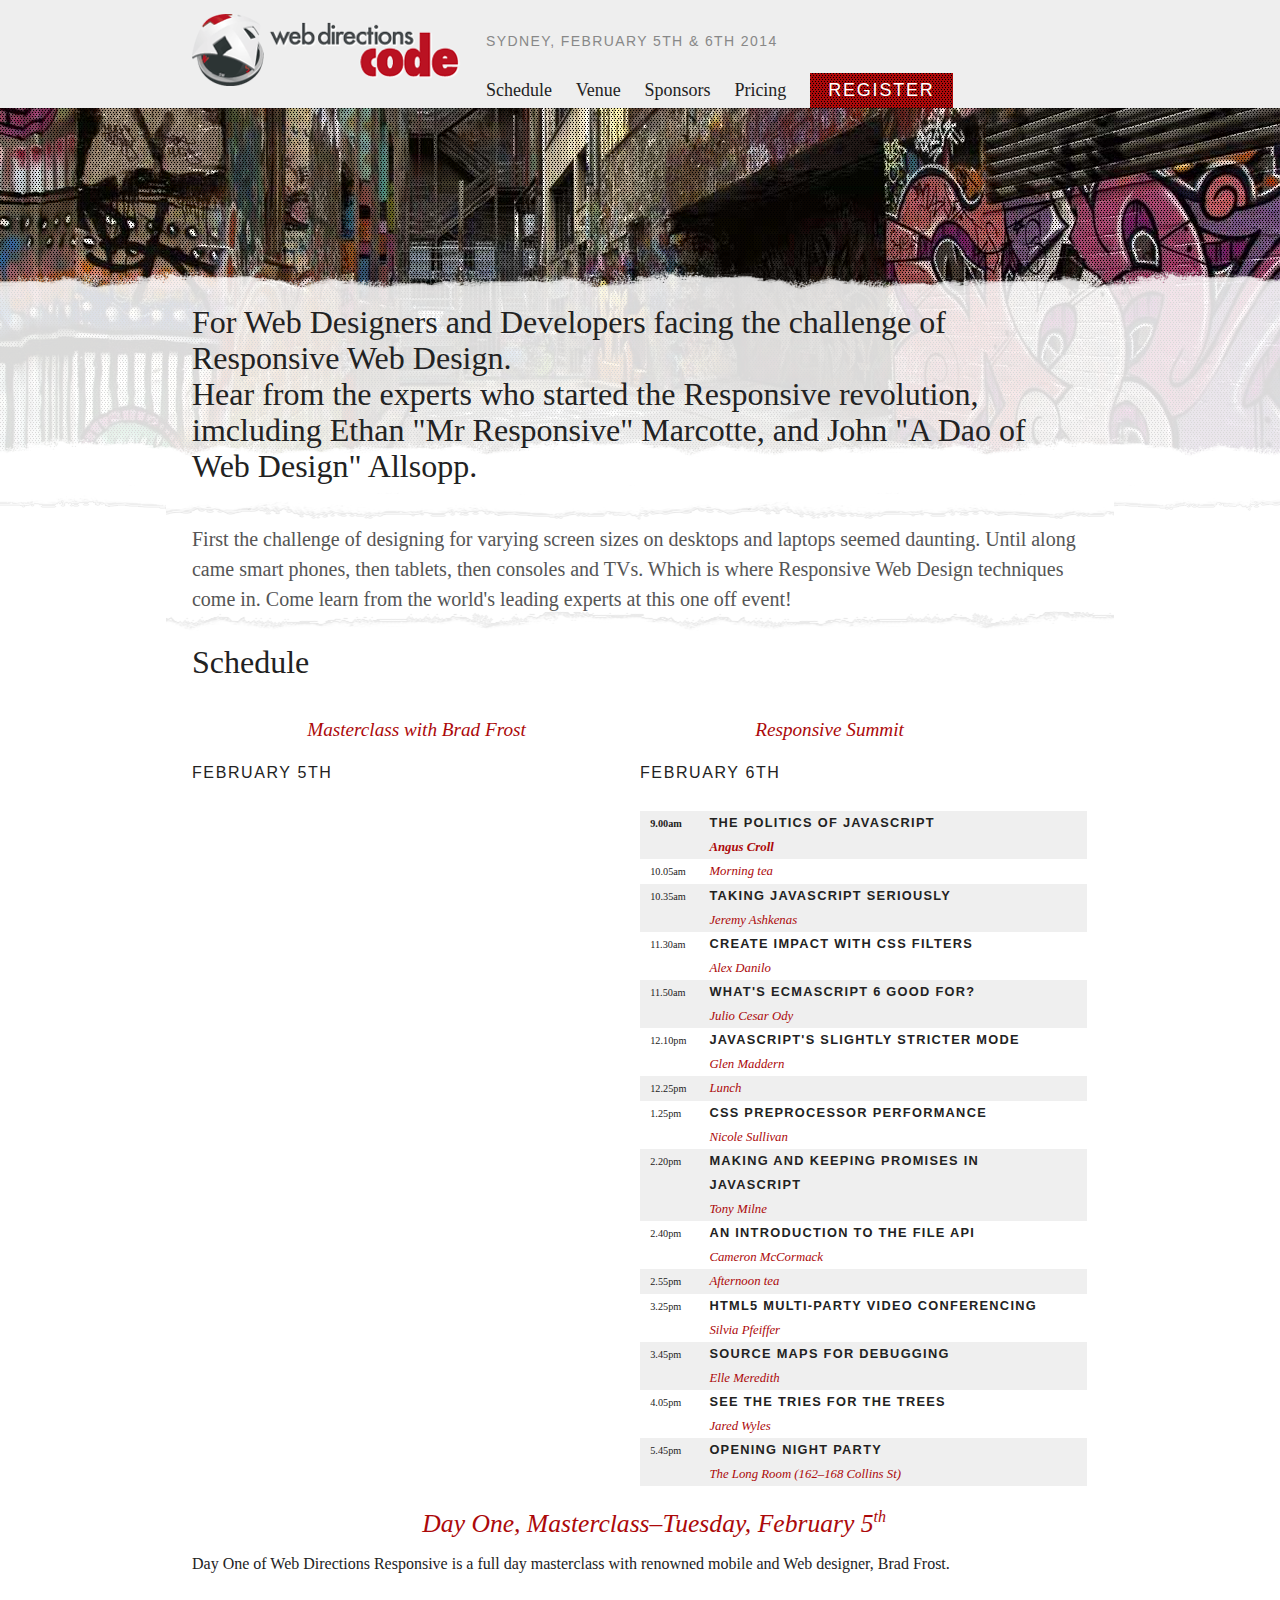
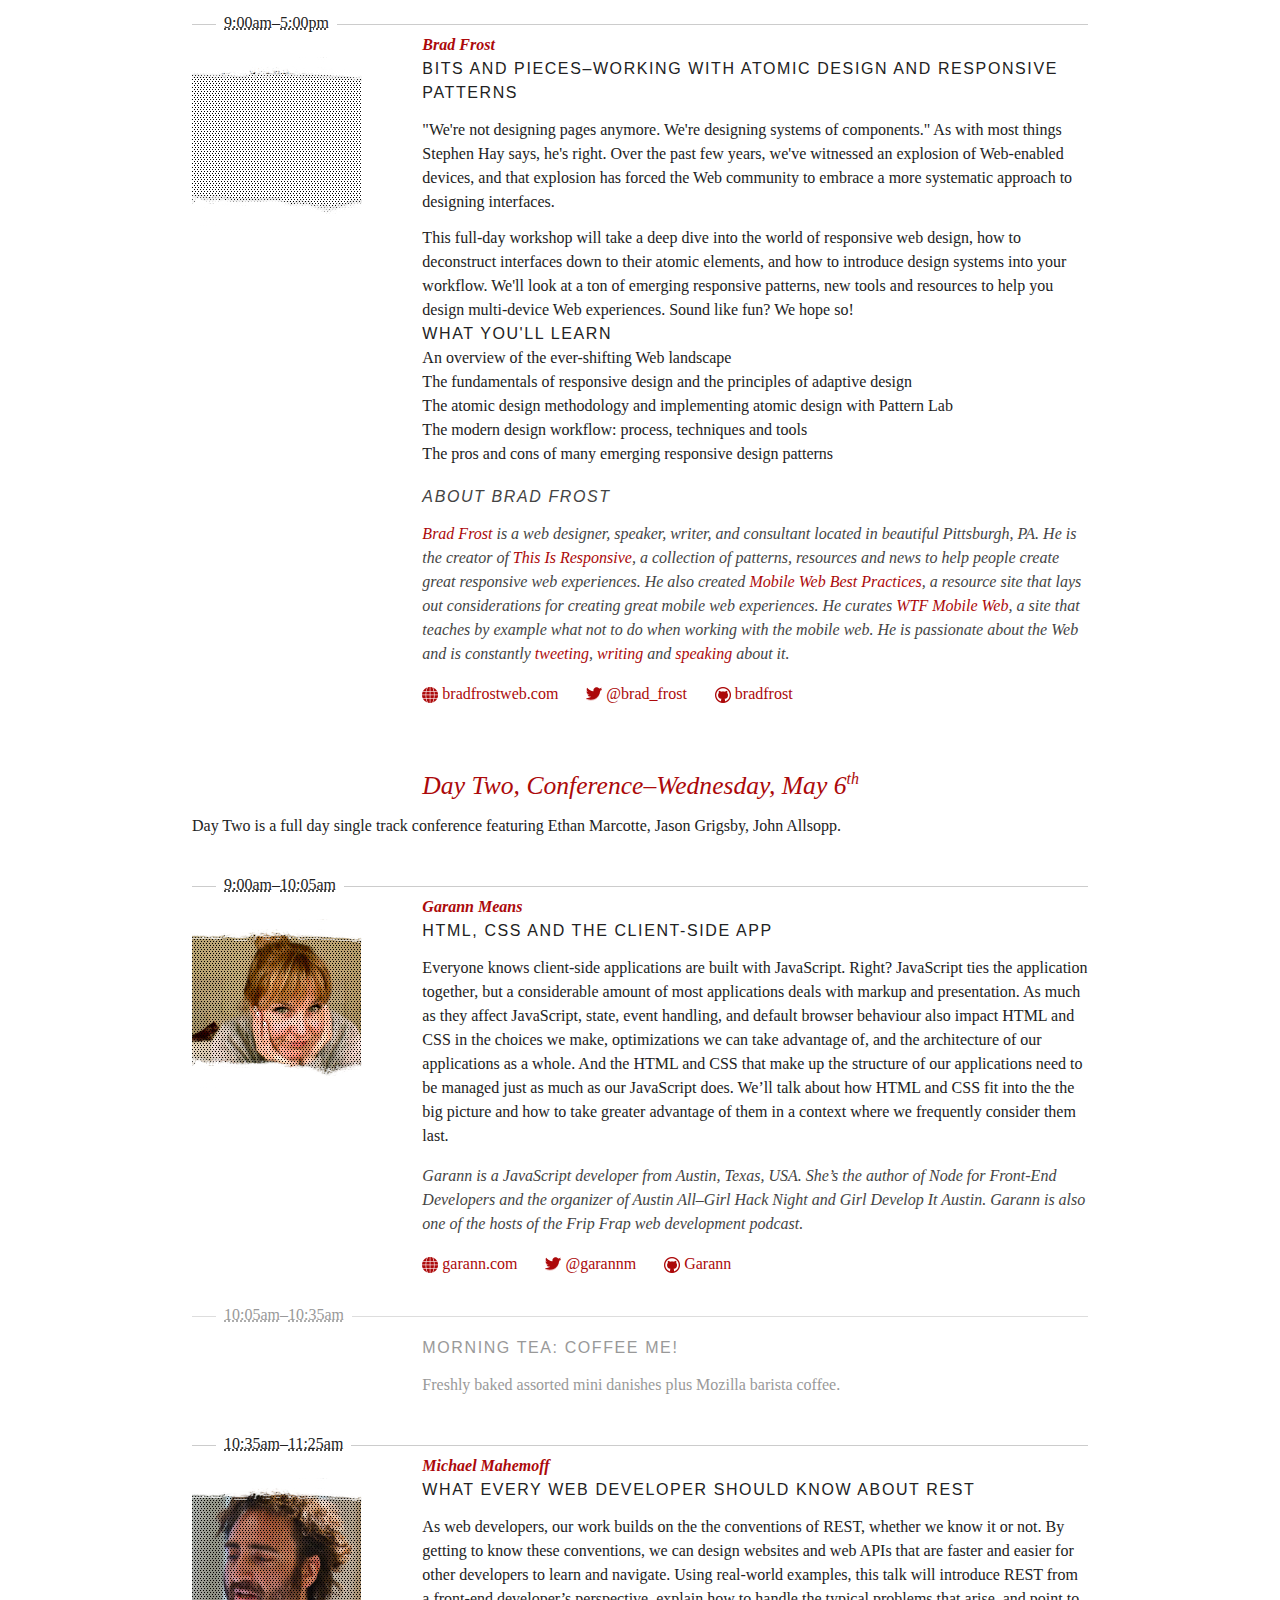
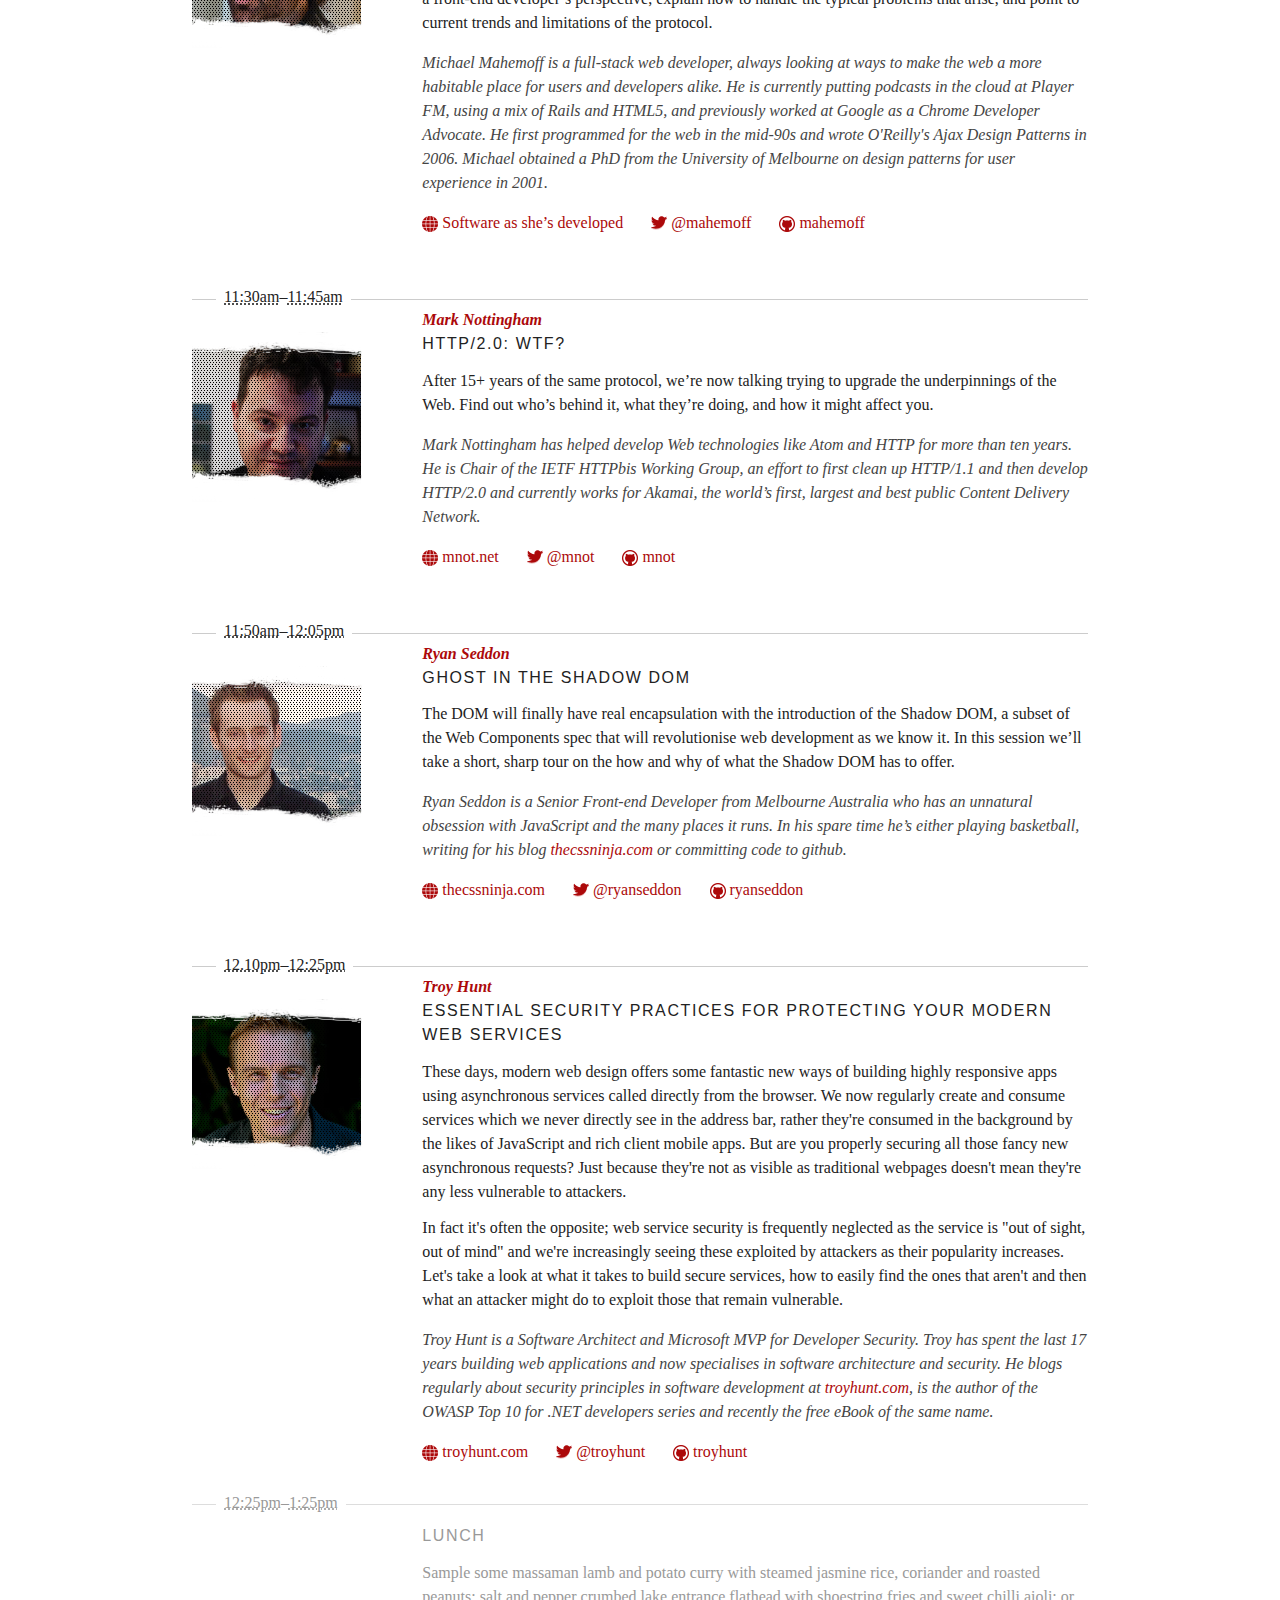
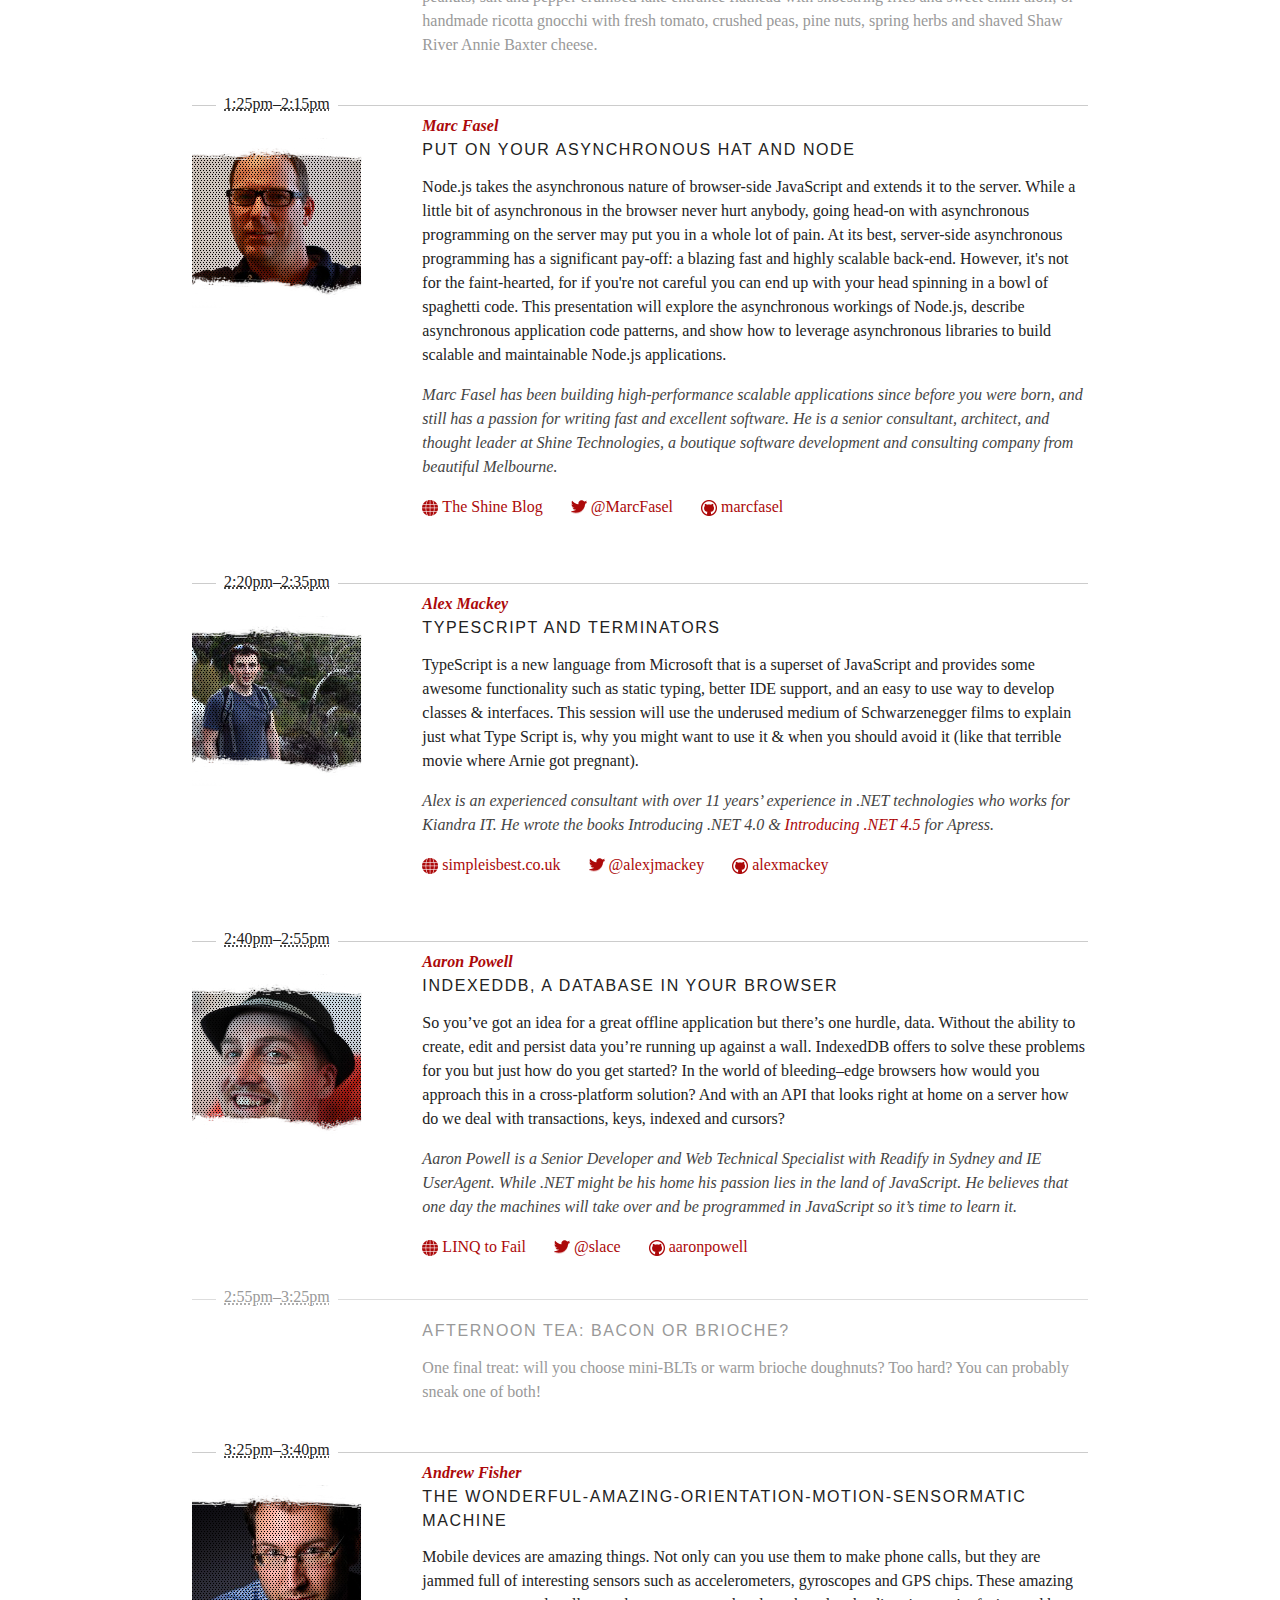
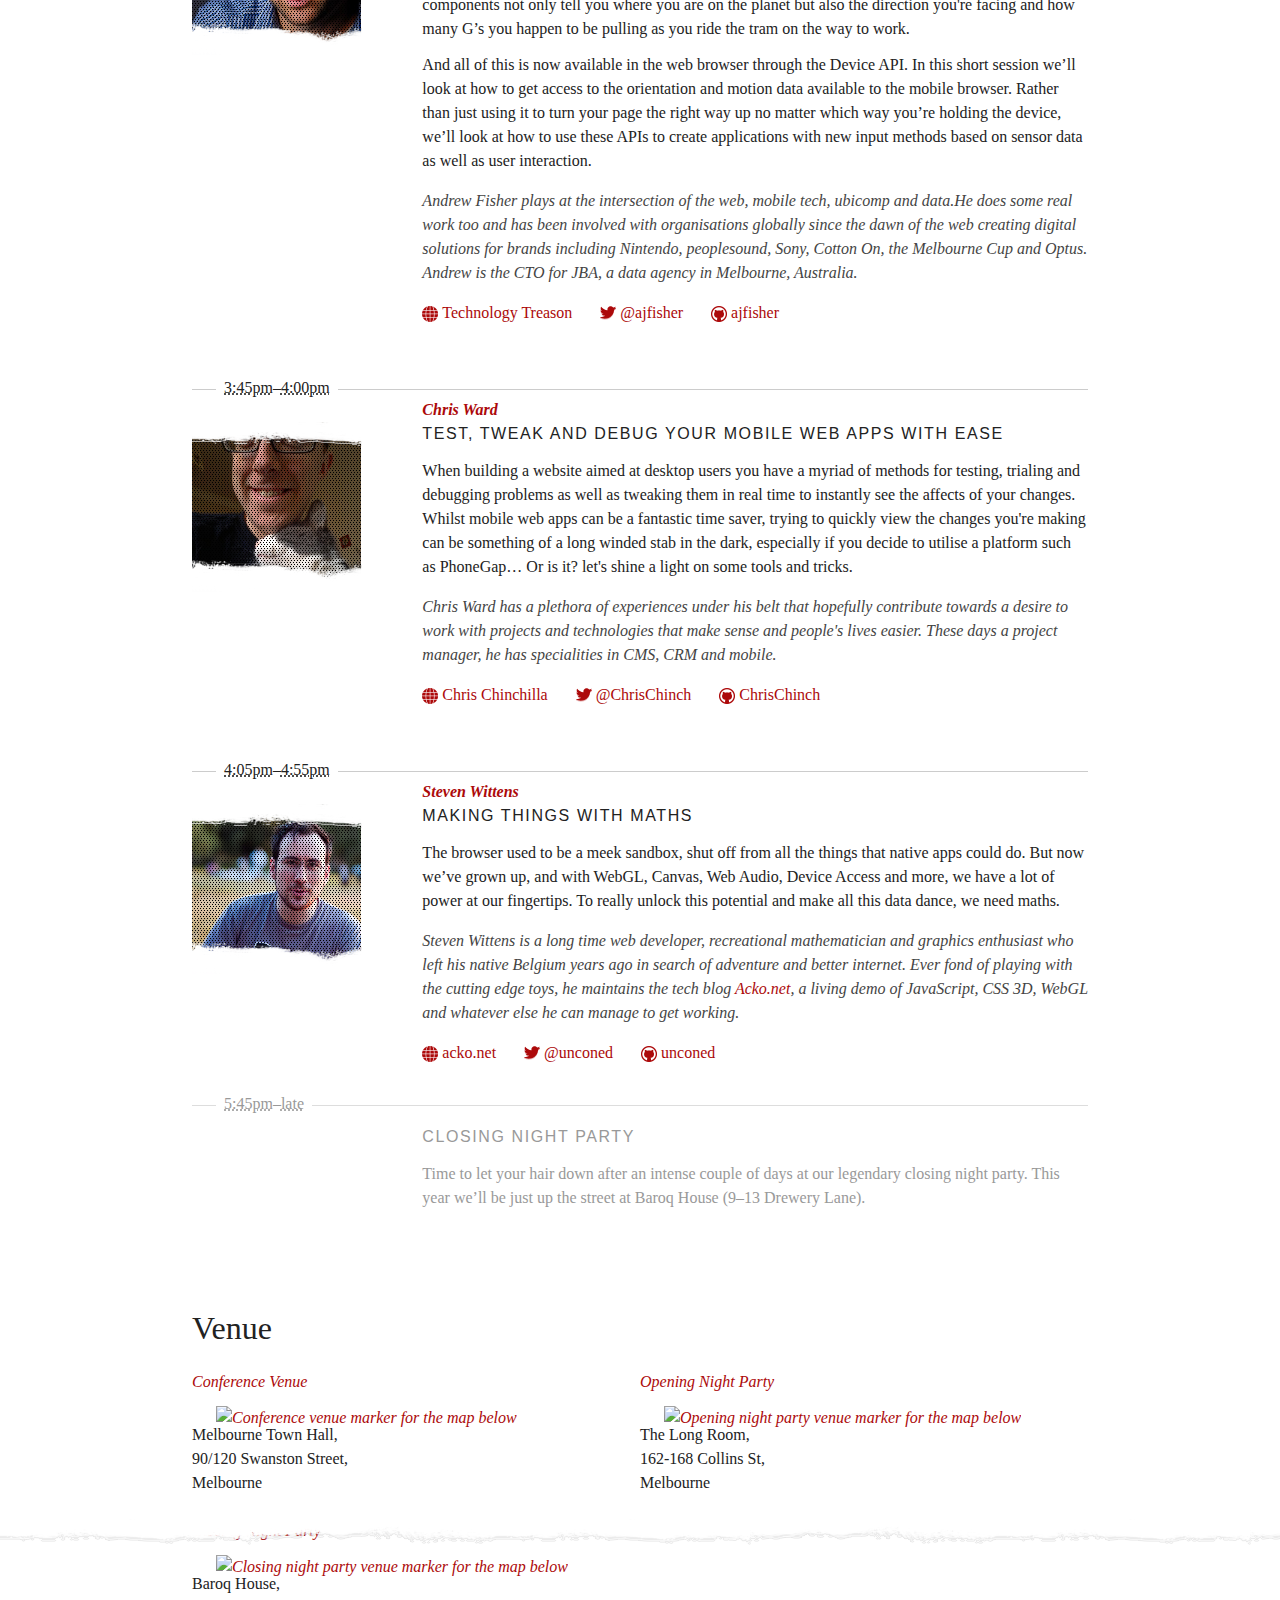
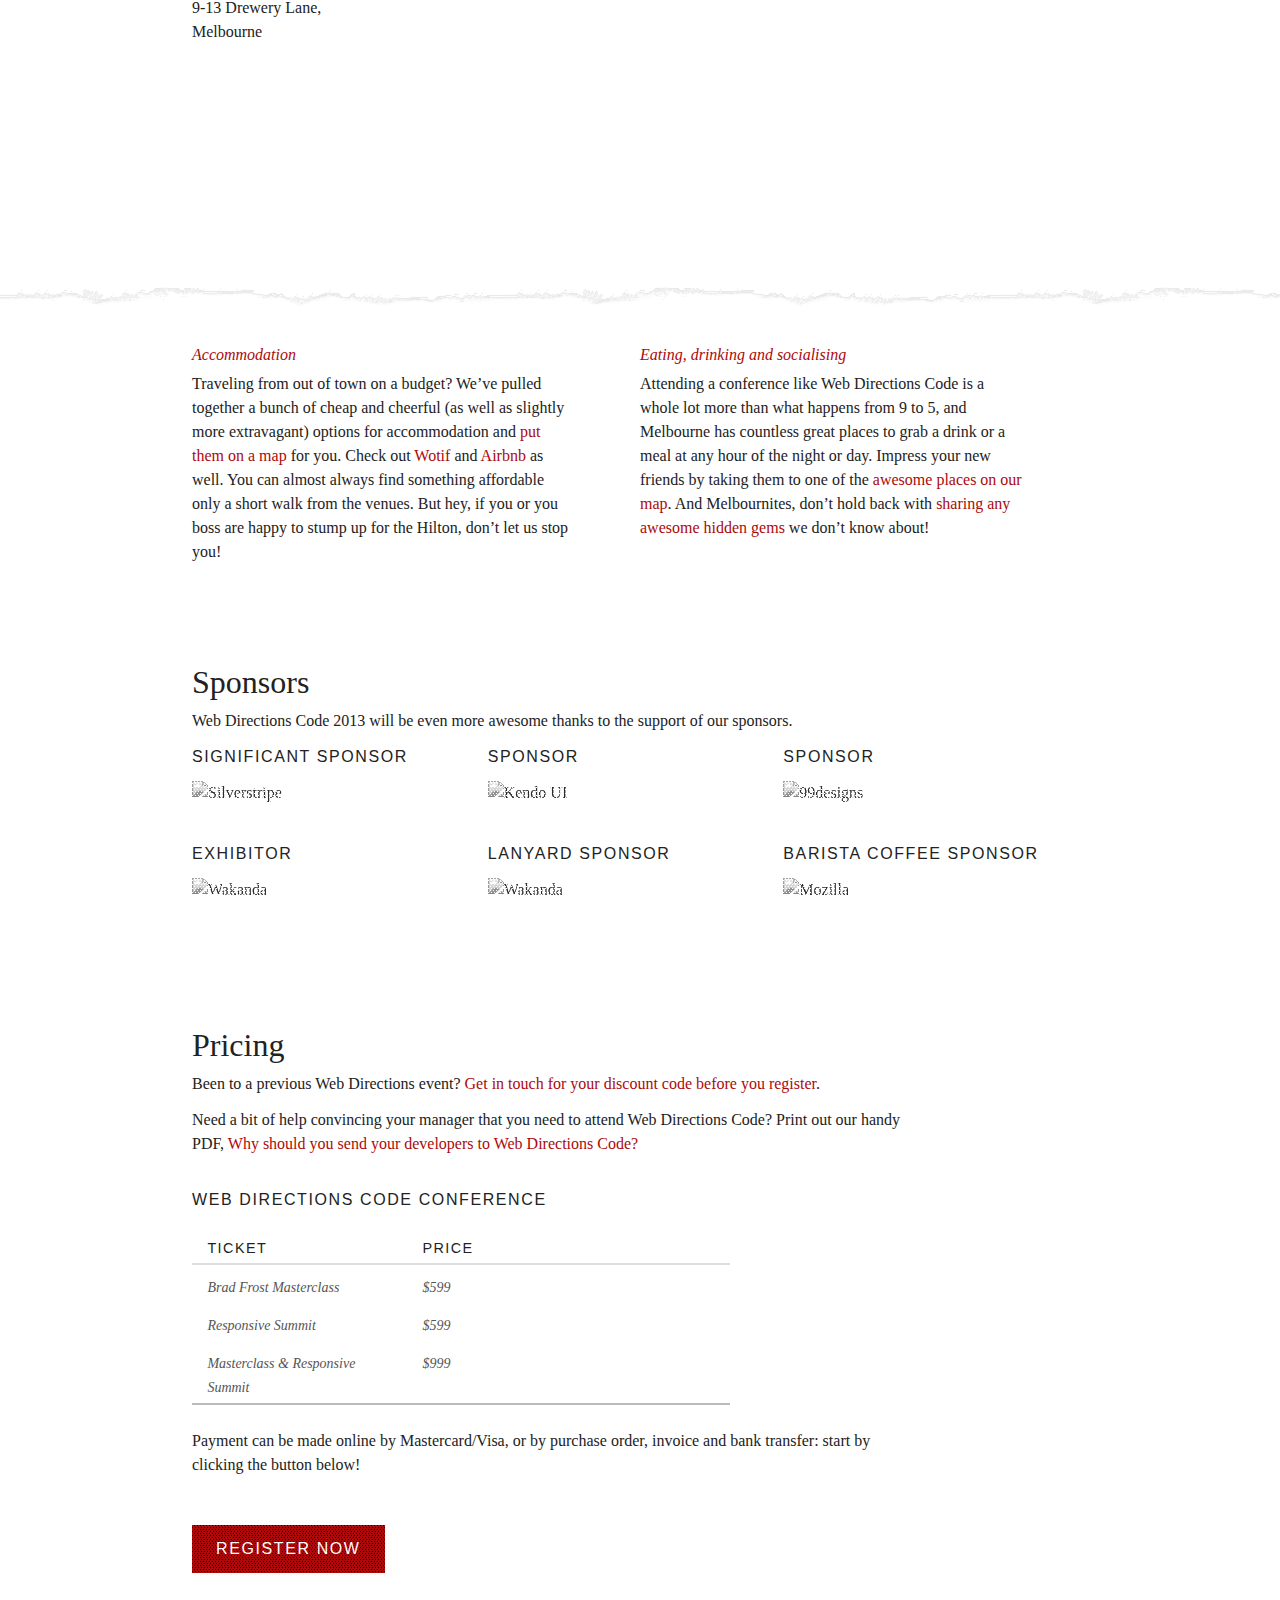
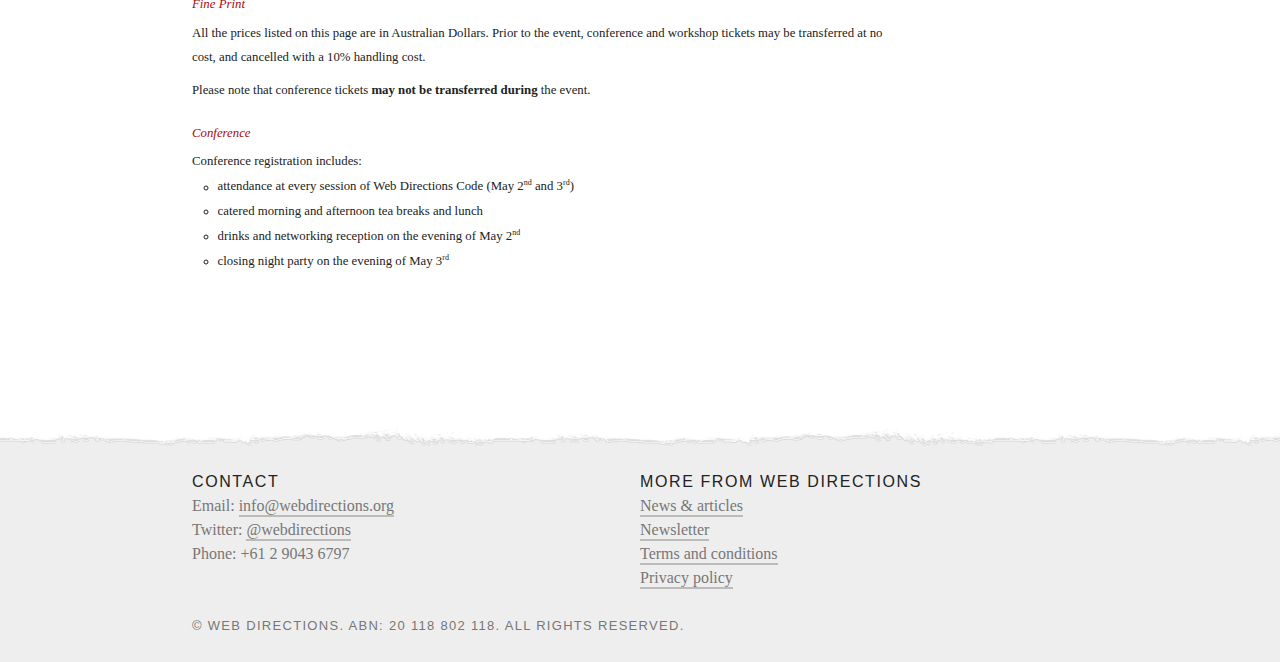
==== index.html @ 84eca9e6 "initial commit" ====
<!doctype html>
<html lang=en>
<head>
	
	<meta charset="utf-8">
	<meta name="viewport" content="width=device-width; initial-scale=1.0; maximum-scale=1.0;">

	<link rel=stylesheet media="all and (min-width: 801px)" href=style.css>
	<link rel=stylesheet media="all and (max-width: 800px)" href=mobile.css>
		
	<link rel=icon href=favicon.png>
	
	<title>Web Directions Responsive 2014</title>
	<meta name=description content="For web professionals who care about responsive design: one day of intense learning, connecting and geeking out. February 6th 2014, in Sydney, Australia.">
	<meta name=keywords content="web directions responsive 2014, web directions responsive, web directions conference, australia web conference, australia web workshop, html5, css3, responsive web design, RWD">
	
	
	<link rel=profile href=http://microformats.org/profile/hcalendar>
	<link rel=alternate type=application/rss+xml title="Web Directions News" href=http://webdirections.org/feed>


	<script src=https://ajax.googleapis.com/ajax/libs/jquery/1.9.0/jquery.min.js></script>
	<script src=javascript/combined-header.min.js></script>
	
	<!--[if lt IE 9]>
		<script src="javascript/html5shiv.min.js"></script>
	<![endif]-->
</head>

<body id=home>
	<header>
		<a id=logo href=#home><img src=images/logo.png alt="Web Directions Responsive" width=273 height=75></a>
		
		<p class=dates>Sydney, February 5th &amp; 6th 2014</p>
		
		<nav>
			<ol>
				<li><a href="#schedule" class="internal">Schedule</a></li>
				<li><a href="#venue" class="internal">Venue</a></li>
				<li><a href="#sponsors" class="internal">Sponsors</a></li>
				<li><a href="#register" class="internal">Pricing</a></li>
				<li><a class=button onClick="_gaq.push(['_trackEvent', 'Register', 'Register', 'Register button in header clicked!',, false]);" href="https://secure.webdirections.org/responsiveSyd14/register/billing">Register</a></li>
			</ol>
		</nav>
		
		<!--[if lte IE 7]>
			<p class=ie7>Hmmmm, looks like you're using Internet Explorer 7 or below, which means things might not look so pretty &lsquo;round these parts right now. We are going to fix this, but in the meantime, we hope most of the content of the site is at least available. Please <a href="mailto:info@webdirections.org">get in touch</a> if you have any questions at all.</p>
		<![endif]-->
	</header>
	
	<section id=intro> 
		<h1>For Web Designers and Developers facing the challenge of Responsive Web Design.<br/>Hear from the experts who started the Responsive revolution, imcluding Ethan "Mr Responsive" Marcotte, and John "A Dao of Web Design" Allsopp.</h1>
		
		<p>First the challenge of designing for varying screen sizes on desktops and laptops seemed daunting. Until along came smart phones, then tablets, then consoles and TVs. Which is where Responsive Web Design techniques come in. Come learn from the world's leading experts at this one off event!</p>
	</section>
	
	<section id=schedule class="vcalendar">
		<h1>Schedule</h1>
	
	<section class="day-overview">
	<h2>Masterclass with Brad Frost</h2>
	<h3>February 5th</h3>

	</section>
	
	<section class="day-overview">
	<h2>Responsive Summit</h2>
	<h3>February 6th</h3>
	<table>

<tr>
	<td><span class="sessiontime">9.00am</span></td>
	<td><span class="sessiontitle">The politics of JavaScript</span><span class="speaker">Angus Croll</span></td>
</tr>

<tr>
	<td><span class="sessiontime">10.05am</span></td>
	<td><span class="speaker">Morning tea</span></td>
</tr>

<tr>
	<td><span class="sessiontime">10.35am</span></td>
	<td><span class="sessiontitle">Taking JavaScript seriously</span><span class="speaker">Jeremy Ashkenas</span></td>
</tr>

<tr>
	<td><span class="sessiontime">11.30am</span></td>
	<td><span class="sessiontitle">Create impact with CSS filters</span><span class="speaker">Alex Danilo</span></td>
</tr>

<tr>
	<td><span class="sessiontime">11.50am</span></td>
	<td><span class="sessiontitle">What's ECMAScript 6 good for?</span><span class="speaker">Julio Cesar Ody</span></td>
</tr>

<tr>
	<td><span class="sessiontime">12.10pm</span></td>
	<td><span class="sessiontitle">JavaScript's Slightly Stricter Mode</span><span class="speaker">Glen Maddern</span></td>
</tr>

<tr>
	<td><span class="sessiontime">12.25pm</span></td>
	<td><span class="speaker">Lunch</span></td>
</tr>

<tr>
	<td><span class="sessiontime">1.25pm</span></td>
	<td><span class="sessiontitle">CSS preprocessor performance</span><span class="speaker">Nicole Sullivan</span></td>
</tr>

<tr>
	<td><span class="sessiontime">2.20pm</span></td>
	<td><span class="sessiontitle">Making and keeping promises in JavaScript</span><span class="speaker">Tony Milne</span></td>
</tr>

<tr>
	<td><span class="sessiontime">2.40pm</span></td>
	<td><span class="sessiontitle">An introduction to the File API</span><span class="speaker">Cameron McCormack</span></td>
</tr>

<tr>
	<td><span class="sessiontime">2.55pm</span></td>
	<td><span class="speaker">Afternoon tea</span></td>
</tr>

<tr>
	<td><span class="sessiontime">3.25pm</span></td>
	<td><span class="sessiontitle">HTML5 Multi-party video conferencing</span><span class="speaker">Silvia Pfeiffer</span></td>
</tr>

<tr>
	<td><span class="sessiontime">3.45pm</span></td>
	<td><span class="sessiontitle">Source Maps for debugging</span><span class="speaker">Elle Meredith</span></td>
</tr>

<tr>
	<td><span class="sessiontime">4.05pm</span></td>
	<td><span class="sessiontitle">See the tries for the trees</span><span class="speaker">Jared Wyles</span></td>
</tr>

<tr>
	<td><span class="sessiontime">5.45pm</span></td>
	<td><span class="sessiontitle">Opening night party</span><span class="speaker">The Long Room (162&ndash;168 Collins St)</span></td>
</tr>


</table>

</section>		

		<h2>Day One, Masterclass<span class="ndash">&ndash;</span>Tuesday, February 5<sup>th</sup></h2>
		
		<p>Day One of Web Directions Responsive is a full day masterclass with renowned mobile and Web designer, Brad Frost.</p>
		
		<section class="vevent session" id="BradFrost">

			<img class="dinkus" alt="Photo of Brad Frost" src=http://bradfrostweb.com/wp-content/themes/v6/images/brad_frost.jpg>
			
			
			<h3 class="summary">
				<span class="name">Brad Frost</span>
				<span class="title">Bits and Pieces–Working with Atomic Design and Responsive Patterns</span>
			</h3>
			
			<section class=description>
<p>"We're not designing pages anymore. We're designing systems of components." As with most things Stephen Hay says, he's right. Over the past few years, we've witnessed an explosion of Web-enabled devices, and that explosion has forced the Web community to embrace a more systematic approach to designing interfaces.</p>

<p>This full-day workshop will take a deep dive into the world of responsive web design, how to deconstruct interfaces down to their atomic elements, and how to introduce design systems into your workflow. We'll look at a ton of emerging responsive patterns, new tools and resources to help you design multi-device Web experiences. Sound like fun? We hope so!</p>

<h4>What you'll learn</h4>
<ul>
	<li>An overview of the ever-shifting Web landscape</li>
	<li>The fundamentals of responsive design and the principles of adaptive design</li>
	<li>The atomic design methodology and implementing atomic design with Pattern Lab</li>
	<li>The modern design workflow: process, techniques and tools</li>
	<li>The pros and cons of many emerging responsive design patterns</li>
</ul>


			</section>
			
			<section class=bio>
<h3>About Brad Frost</h3>
<a href="http://bradfrostweb.com/">Brad Frost</a> is a web designer, speaker, writer, and consultant located in beautiful Pittsburgh, PA. He is the creator of <a href="http://bradfrost.github.com/this-is-responsive/">This Is Responsive</a>, a collection of patterns, resources and news to help people create great responsive web experiences. He also created <a href="http://mobilewebbestpractices.com/">Mobile Web Best Practices</a>, a resource site that lays out considerations for creating great mobile web experiences. He curates <a href="http://wtfmobileweb.com/">WTF Mobile Web</a>, a site that teaches by example what not to do when working with the mobile web. He is passionate about the Web and is constantly <a href="https://twitter.com/brad_frost">tweeting</a>, <a href="http://bradfrostweb.com/blog/">writing</a> and <a href="http://bradfrostweb.com/speaking/">speaking</a> about it.			</section>
			
			<aside class=links>
				<ul>
					<li><a href=http://bradfrostweb.com/>bradfrostweb.com</a></li>
					<li><a href=https://twitter.com/brad_frost>@brad_frost</a></li>
					<li><a href=https://github.com/bradfrost>bradfrost</a></li>
				</ul>
			</aside>
		
			<aside class="time">
				<abbr class="dtstart" title="2014-02-05T09:00:00">9:00am</abbr><span class="ndash">&ndash;</span><abbr class="dtend" title="2014-02-05T17:00:00">5:00pm</abbr>
			</aside>
		</section>
		

		
		<h2>Day Two, Conference<span class="ndash">&ndash;</span>Wednesday, May 6<sup>th</sup></h2>
		
		<p>Day Two is a full day single track conference featuring Ethan Marcotte, Jason Grigsby, John Allsopp.</p>
		
		<section class="vevent session" id="GarannMeans">
			
			<img class="dinkus" alt="Photo of Garann Means" src=images/speaker_g-means.jpg>
			
			<h3 class="summary">
				<span class="name">Garann Means</span>
				<span class="title">HTML, CSS and the client-side app</span>
			</h3>
			
			<section class=description>
				<p>Everyone knows client-side applications are built with JavaScript. Right? JavaScript ties the application together, but a considerable amount of most applications deals with markup and presentation. As much as they affect JavaScript, state, event handling, and default browser behaviour also impact HTML and CSS in the choices we make, optimizations we can take advantage of, and the architecture of our applications as a whole. And the HTML and CSS that make up the structure of our applications need to be managed just as much as our JavaScript does. We&rsquo;ll talk about how HTML and CSS fit into the the big picture and how to take greater advantage of them in a context where we frequently consider them last.</p>
			</section>
			
			<section class=bio>				
				<p>Garann is a JavaScript developer from Austin, Texas, USA. She&rsquo;s the author of Node for Front-End Developers and the organizer of Austin All&ndash;Girl Hack Night and Girl Develop It Austin. Garann is also one of the hosts of the Frip Frap web development podcast.</p>
			</section>
			
			<aside class=links>
				<ul>
					<li><a href=http://garann.com/>garann.com</a></li>
					<li><a href=http://twitter.com/garannm>@garannm</a></li>
					<li><a href=https://github.com/Garann>Garann</a></li>
				</ul>
			</aside>
						
			<aside class="time">
				<abbr class="dtstart" title="2013-05-03T09:00:00">9:00am</abbr><span class="ndash">&ndash;</span><abbr class="dtend" title="2013-05-03T10:05:00">10:05am</abbr>
			</aside>
		</section>
		
		<section class="vevent break">
			<h3 class="summary"><span class="title">Morning tea: coffee me!</span></h3>
						<section class=description>
							<p>Freshly baked assorted mini danishes plus Mozilla barista coffee.</p>
						</section>
			<aside class="time">
				<abbr class="dtstart" title="2013-05-03T10:05:00">10:05am</abbr><span class="ndash">&ndash;</span><abbr class="dtend" title="2013-05-03T10:35:00">10:35am</abbr>
			</aside>
		</section>
		
		<section class="vevent session" id="MichaelMahemoff">
			
			<img class="dinkus" alt="Photo of Michael Mahemoff" src=images/speaker_m-mahemoff.png>
			
			<h3 class="summary">
				<span class="name">Michael Mahemoff</span>
				<span class="title">What every web developer should know about REST</span>
			</h3>
			
			<section class=description>
				<p>As web developers, our work builds on the the conventions of REST, whether we know it or not. By getting to know these conventions, we can design websites and web APIs that are faster and easier for other developers to learn and navigate. Using real-world examples, this talk will introduce REST from a front-end developer&rsquo;s perspective, explain how to handle the typical problems that arise, and point to current trends and limitations of the protocol.</p>
			</section>
			
			<section class=bio>				
				<p>Michael Mahemoff is a full-stack web developer, always looking at ways to make the web a more habitable place for users and developers alike. He is currently putting podcasts in the cloud at Player FM, using a mix of Rails and HTML5, and previously worked at Google as a Chrome Developer Advocate. He first programmed for the web in the mid-90s and wrote O'Reilly's Ajax Design Patterns in 2006. Michael obtained a PhD from the University of Melbourne on design patterns for user experience in 2001.</p>
			</section>
			
			<aside class=links>
				<ul>
					<li><a href=http://softwareas.com/>Software as she&rsquo;s developed</a></li>
					<li><a href=http://twitter.com/mahemoff>@mahemoff</a></li>
					<li><a href=https://github.com/mahemoff>mahemoff</a></li>
				</ul>
			</aside>
						
			<aside class="time">
				<abbr class="dtstart" title="2013-05-03T10:35:00">10:35am</abbr><span class="ndash">&ndash;</span><abbr class="dtend" title="2013-05-03T11:25:00">11:25am</abbr>
			</aside>
		</section>
		
		<section class="vevent session" id="MarkNottingham">
			<img class="dinkus" alt="Photo of Mark Nottingham" src=images/speaker_m-nottingham.jpg>
			
			<h3 class="summary">
				<span class="name">Mark Nottingham</span>
				<span class="title">HTTP/2.0: WTF?</span>
			</h3>
			
			<section class=description>
				<p>After 15+ years of the same protocol, we&rsquo;re now talking trying to upgrade the underpinnings of the Web. Find out who&rsquo;s behind it, what they&rsquo;re doing, and how it might affect you.</p>
			</section>
			
			<section class=bio>				
				<p>Mark Nottingham has helped develop Web technologies like Atom and HTTP for more than ten years. He is Chair of the IETF HTTPbis Working Group, an effort to first clean up HTTP/1.1 and then develop HTTP/2.0 and currently works for Akamai, the world&rsquo;s first, largest and best public Content Delivery Network.</p>
			</section>
			
			<aside class=links>
				<ul>
					<li><a href=http://www.mnot.net>mnot.net</a></li>
					<li><a href=http://twitter.com/mnot>@mnot</a></li>
					<li><a href=https://github.com/mnot/>mnot</a></li>
				</ul>
			</aside>
			
			<aside class="time">
				<abbr class="dtstart" title="2013-05-03T11:30:00">11:30am</abbr><span class="ndash">&ndash;</span><abbr class="dtend" title="2013-05-03T11:45:00">11:45am</abbr>
			</aside>
		</section>
		
		<section class="vevent session" id="RyanSeddon">
			<img class="dinkus" alt="Photo of Ryan Seddon" src=images/speaker_r-seddon.jpg>

			<h3 class="summary">
				<span class="name">Ryan Seddon</span>
				<span class="title">Ghost in the Shadow DOM</span>
			</h3>

			<section class=description>
				<p>The DOM will finally have real encapsulation with the introduction of the Shadow DOM, a subset of the Web Components spec that will revolutionise web development as we know it. In this session we&rsquo;ll take a short, sharp tour on the how and why of what the Shadow DOM has to offer.</p>
			</section>

			<section class=bio>			
				<p>Ryan Seddon is a Senior Front-end Developer from Melbourne Australia who has an unnatural obsession with JavaScript and the many places it runs. In his spare time he&rsquo;s either playing basketball, writing for his blog <a href=http://www.thecssninja.com>thecssninja.com</a> or committing code to github.</p>
			</section>

			<aside class=links>
				<ul>
					<li><a href=http://www.thecssninja.com>thecssninja.com</a></li>
					<li><a href=http://twitter.com/ryanseddon>@ryanseddon</a></li>
					<li><a href=https://github.com/ryanseddon>ryanseddon</a></li>
				</ul>
			</aside>
						
			<aside class="time">
				<abbr class="dtstart" title="2013-05-03T11:50:00">11:50am</abbr><span class="ndash">&ndash;</span><abbr class="dtend" title="2013-05-03T12:05:00">12:05pm</abbr>
			</aside>
		</section>
		
		<section class="vevent session" id="TroyHunt">
			<img class="dinkus" alt="Photo of Troy Hunt" src=images/speaker_t-hunt.jpg>
			
			<h3 class="summary">
				<span class="name">Troy Hunt</span>
				<span class="title">Essential security practices for protecting your modern web services</span>
			</h3>
			
			<section class=description>
				<p>These days, modern web design offers some fantastic new ways of building highly responsive apps using asynchronous services called directly from the browser. We now regularly create and consume services which we never directly see in the address bar, rather they're consumed in the background by the likes of JavaScript and rich client mobile apps. But are you properly securing all those fancy new asynchronous requests? Just because they're not as visible as traditional webpages doesn't mean they're any less vulnerable to attackers.</p>
				<p>In fact it's often the opposite; web service security is frequently neglected as the service is "out of sight, out of mind" and we're increasingly seeing these exploited by attackers as their popularity increases. Let's take a look at what it takes to build secure services, how to easily find the ones that aren't and then what an attacker might do to exploit those that remain vulnerable.</p>
			</section>
			
			<section class=bio>			
				<p>Troy Hunt is a Software Architect and Microsoft MVP for Developer Security. Troy has spent the last 17 years building web applications and now specialises in software architecture and security. He blogs regularly about security principles in software development at <a href=http://www.troyhunt.com>troyhunt.com</a>, is the author of the OWASP Top 10 for .NET developers series and recently the free eBook of the same name.</p>
			</section>
			
			<aside class=links>
				<ul>
					<li><a href=http://www.troyhunt.com>troyhunt.com</a></li>
					<li><a href=http://twitter.com/troyhunt>@troyhunt</a></li>
					<li><a href=https://github.com/troyhunt>troyhunt</a></li>
				</ul>
			</aside>
			
			<aside class="time">
				<abbr class="dtstart" title="2013-05-03T12:10:00">12.10pm</abbr><span class="ndash">&ndash;</span><abbr class="dtend" title="2013-05-03T12:25:00">12:25pm</abbr>
			</aside>
		</section>
		
		<section class="vevent break">
						<h3 class="summary"><span class="title">Lunch</span></h3>
						<section class=description>
							<p>Sample some massaman lamb and potato curry with steamed jasmine rice, coriander and roasted peanuts; salt and pepper crumbed lake entrance flathead with shoestring fries and sweet chilli aioli; or handmade ricotta gnocchi with fresh tomato, crushed peas, pine nuts, spring herbs and shaved Shaw River Annie Baxter cheese.</p>
						</section>
			<aside class="time">
				<abbr class="dtstart" title="2013-05-03T12:25:00">12:25pm</abbr><span class="ndash">&ndash;</span><abbr class="dtend" title="2013-05-03T13:25:00">1:25pm</abbr>
			</aside>
		</section>
		
		<section class="vevent session" id="MarcFasel">
			<img class="dinkus" alt="Photo of Marc Fasel" src=images/speaker_m-fasel.jpg>
			
			<h3 class="summary">
				<span class="name">Marc Fasel</span>
				<span class="title">Put on your asynchronous hat and Node</span>
			</h3>
			
			<section class=description>
				<p>Node.js takes the asynchronous nature of browser-side JavaScript and extends it to the server. While a little bit of asynchronous in the browser never hurt anybody, going head-on with asynchronous programming on the server may put you in a whole lot of pain. At its best, server-side asynchronous programming has a significant pay-off: a blazing fast and highly scalable back-end. However, it's not for the faint-hearted, for if you're not careful you can end up with your head spinning in a bowl of spaghetti code. This presentation will explore the asynchronous workings of Node.js, describe asynchronous application code patterns, and show how to leverage asynchronous libraries to build scalable and maintainable Node.js applications.</p>
			</section>
			
			<section class=bio>			
				<p>Marc Fasel has been building high-performance scalable applications since before you were born, and still has a passion for writing fast and excellent software. He is a senior consultant, architect, and thought leader at Shine Technologies, a boutique software development and consulting company from beautiful Melbourne.</p>
			</section>
			
			<aside class=links>
				<ul>
					<li><a href=http://blog.shinetech.com/>The Shine Blog</a></li>
					<li><a href=http://twitter.com/MarcFasel>@MarcFasel</a></li>
					<li><a href=https://github.com/marcfasel>marcfasel</a></li>
				</ul>
			</aside>
			
			<aside class="time">
				<abbr class="dtstart" title="2013-05-03T13:25:00">1:25pm</abbr><span class="ndash">&ndash;</span><abbr class="dtend" title="2013-05-03T14:15:00">2:15pm</abbr>
			</aside>
		</section>
		
		<section class="vevent session" id="AlexMackey">
			<img class="dinkus" alt="Photo of Alex Mackey" src=images/speaker_a-mackey.jpg>
			
			<h3 class="summary">
				<span class="name">Alex Mackey</span>
				<span class="title">TypeScript and Terminators</span>
			</h3>
			
			<section class=description>
				<p>TypeScript is a new language from Microsoft that is a superset of JavaScript and provides some awesome functionality such as static typing, better IDE support, and an easy to use way to develop classes &amp; interfaces. This session will use the underused medium of Schwarzenegger films to explain just what Type Script is, why you might want to use it &amp; when you should avoid it (like that terrible movie where Arnie got pregnant).</p>
			</section>
			
			<section class=bio>				
				<p>Alex is an experienced consultant with over 11 years&rsquo; experience in .NET technologies who works for Kiandra IT. He wrote the books Introducing .NET 4.0 &amp; <a href="http://www.amazon.com/Introducing-NET-4-5-Alex-Mackey/dp/1430243325">Introducing .NET 4.5</a> for Apress.</p>
			</section>
			
			<aside class=links>
				<ul>
					<li><a href=http://www.simpleisbest.co.uk>simpleisbest.co.uk</a></li>
					<li><a href=http://twitter.com/alexjmackey>@alexjmackey</a></li>
					<li><a href=https://github.com/alexmackey>alexmackey</a></li>
				</ul>
			</aside>
			
			<aside class="time">
				<abbr class="dtstart" title="2013-05-03T14:20:00">2:20pm</abbr><span class="ndash">&ndash;</span><abbr class="dtend" title="2013-05-03T14:35:00">2:35pm</abbr>
			</aside>
		</section>
		
		<section class="vevent session" id="AaronPowell">
			<img class="dinkus" alt="Photo of Aaron Powell" src=images/speaker_a-powell.jpg>
			
			<h3 class="summary">
				<span class="name">Aaron Powell</span>
				<span class="title">IndexedDB, a database in your browser</span>
			</h3>
			
			<section class=description>
				<p>So you&rsquo;ve got an idea for a great offline application but there&rsquo;s one hurdle, data. Without the ability to create, edit and persist data you&rsquo;re running up against a wall. IndexedDB offers to solve these problems for you but just how do you get started? In the world of bleeding&ndash;edge browsers how would you approach this in a cross-platform solution? And with an API that looks right at home on a server how do we deal with transactions, keys, indexed and cursors?</p>
			</section>
			
			<section class=bio>				
				<p>Aaron Powell is a Senior Developer and Web Technical Specialist with Readify in Sydney and IE UserAgent. While .NET might be his home his passion lies in the land of JavaScript. He believes that one day the machines will take over and be programmed in JavaScript so it’s time to learn it.</p>
			</section>
			
			<aside class=links>
				<ul>
					<li><a href=http://www.aaron-powell.com/>LINQ to Fail</a></li>
					<li><a href=http://twitter.com/slace>@slace</a></li>
					<li><a href=https://github.com/aaronpowell>aaronpowell</a></li>
				</ul>
			</aside>
			
			<aside class="time">
				<abbr class="dtstart" title="2013-05-03T14:40:00">2:40pm</abbr><span class="ndash">&ndash;</span><abbr class="dtend" title="2013-05-03T14:55:00">2:55pm</abbr>
			</aside>
		</section>
		
		<section class="vevent break">
						<h3 class="summary"><span class="title">Afternoon tea: bacon or brioche?</span></h3>
						<section class=description>
							<p>One final treat: will you choose mini-BLTs or warm brioche doughnuts? Too hard? You can probably sneak one of both!</p>
						</section>
			<aside class="time">
				<abbr class="dtstart" title="2013-05-03T14:55:00">2:55pm</abbr><span class="ndash">&ndash;</span><abbr class="dtend" title="2013-05-03T15:25:00">3:25pm</abbr>
			</aside>
		</section>
		
		<section class="vevent session" id="AndrewFisher">

			<img class="dinkus" alt="Photo of Andrew Fisher" src=images/speaker_a-fisher.jpg>
			
			<h3 class="summary">
				<span class="name">Andrew Fisher</span>
				<span class="title">The wonderful-amazing-orientation-motion-sensormatic machine</span>
			</h3>
			
			<section class=description>
				<p>Mobile devices are amazing things. Not only can you use them to make phone calls, but they are jammed full of interesting sensors such as accelerometers, gyroscopes and GPS chips. These amazing components not only tell you where you are on the planet but also the direction you're facing and how many G&rsquo;s you happen to be pulling as you ride the tram on the way to work.
				</p>
				<p>And all of this is now available in the web browser through the Device API. In this short session we&rsquo;ll look at how to get access to the orientation and motion data available to the mobile browser. Rather than just using it to turn your page the right way up no matter which way you&rsquo;re holding the device, we&rsquo;ll look at how to use these APIs to create applications with new input methods based on sensor data as well as user interaction.</p>
			</section>
			
			<section class=bio>				
				<p>Andrew Fisher plays at the intersection of the web, mobile tech, ubicomp and data.He does some real work too and has been involved with organisations globally since the dawn of the web creating digital solutions for brands including Nintendo, peoplesound, Sony, Cotton On, the Melbourne Cup and Optus. Andrew is the CTO for JBA, a data agency in Melbourne, Australia.</p>
			</section>
			
			<aside class=links>
				<ul>
					<li><a href=http://ajfisher.me/>Technology Treason</a></li>
					<li><a href=http://twitter.com/ajfisher>@ajfisher</a></li>
					<li><a href=https://github.com/ajfisher>ajfisher</a></li>
				</ul>
			</aside>
			
			<aside class="time">
				<abbr class="dtstart" title="2013-05-03T15:25:00">3:25pm</abbr><span class="ndash">&ndash;</span><abbr class="dtend" title="2013-05-03T15:40:00">3:40pm</abbr>
			</aside>
		</section>
		
		<section class="vevent session" id="ChrisWard">

			<img class="dinkus" alt="Photo of Chris Ward" src=images/speaker_c-ward.jpg>
			
			<h3 class="summary">
				<span class="name">Chris Ward</span>
				<span class="title">Test, tweak and debug your mobile web apps with ease</span>
			</h3>
			
			<section class=description>
				<p>When building a website aimed at desktop users you have a myriad of methods for testing, trialing and debugging problems as well as tweaking them in real time to instantly see the affects of your changes. Whilst mobile web apps can be a fantastic time saver, trying to quickly view the changes you're making can be something of a long winded stab in the dark, especially if you decide to utilise a platform such as PhoneGap… Or is it? let's shine a light on some tools and tricks.</p>
			</section>
			
			<section class=bio>				
				<p>Chris Ward has a plethora of experiences under his belt that hopefully contribute towards a desire to work with projects and technologies that make sense and people's lives easier. These days a project manager, he has specialities in CMS, CRM and mobile.</p>
			</section>
			
			<aside class=links>
				<ul>
					<li><a href=http://www.chrischinchilla.com/>Chris Chinchilla</a></li>
					<li><a href=http://twitter.com/ChrisChinch>@ChrisChinch</a></li>
					<li><a href=https://github.com/ChrisChinch>ChrisChinch</a></li>
				</ul>
			</aside>
			
			<aside class="time">
				<abbr class="dtstart" title="2013-05-03T15:45:00">3:45pm</abbr><span class="ndash">&ndash;</span><abbr class="dtend" title="2013-05-03T16:00:00">4:00pm</abbr>
			</aside>
		</section>
		
		<section class="vevent session" id="StevenWittens">
			<img class="dinkus" alt="Photo of Steven Wittens" src=images/speaker_s-wittens.jpg>
			
			<h3 class="summary">
				<span class="name">Steven Wittens</span>
				<span class="title">Making things with maths</span>
			</h3>
			
			<section class=description>
				<p>The browser used to be a meek sandbox, shut off from all the things that native apps could do. But now we&rsquo;ve grown up, and with WebGL, Canvas, Web Audio, Device Access and more, we have a lot of power at our fingertips. To really unlock this potential and make all this data dance, we need maths.</p>
			</section>
			
			<section class=bio>				
				<p>Steven Wittens is a long time web developer, recreational mathematician and graphics enthusiast who left his native Belgium years ago in search of adventure and better internet. Ever fond of playing with the cutting edge toys, he maintains the tech blog <a href=http://acko.net/>Acko.net</a>, a living demo of JavaScript, CSS 3D, WebGL and whatever else he can manage to get working.</p>
			</section>
			
			<aside class=links>
				<ul>
					<li><a href=http://acko.net>acko.net</a></li>
					<li><a href=http://twitter.com/unconed>@unconed</a></li>
					<li><a href=https://github.com/unconed>unconed</a></li>
				</ul>
			</aside>
			
			<aside class="time">
				<abbr class="dtstart" title="2013-05-03T16:05:00">4:05pm</abbr><span class="ndash">&ndash;</span><abbr class="dtend" title="2013-05-03T16:55:00">4:55pm</abbr>
			</aside>
		</section>
		
		<section class="vevent break">
			<h3 class="summary"><span class="title">Closing night party</span></h3>
			<section class=description>
				<p>Time to let your hair down after an intense couple of days at our legendary closing night party. This year we&rsquo;ll be just up the street at Baroq House (9&ndash;13 Drewery Lane).</p>
			</section>
			<aside class="time">
				<abbr class="dtstart" title="2013-05-03T17:30:00">5:45pm</abbr><span class="ndash">&ndash;</span><abbr class="dtend" title="2013-05-03T11:59:00">late</abbr>
			</aside>
		</section>		
			
	</section>
		
	<section id=venue>
		<h1>Venue</h1>
		
		<h2>Conference Venue <img src=http://chart.apis.google.com/chart?chst=d_map_pin_letter&chld=%E2%80%A2|ffffff alt="Conference venue marker for the map below"></h2>
		<p>Melbourne Town Hall, <br>90/120 Swanston Street, <br>Melbourne</p>
				
		<h2>Opening Night Party <img src=http://chart.apis.google.com/chart?chst=d_map_pin_letter&chld=%E2%80%A2|ab8080 alt="Opening night party venue marker for the map below"></h2>
		<p>The Long Room, <br>162-168 Collins St, <br>Melbourne</p>

		<h2>Closing Night Party<img src=http://chart.apis.google.com/chart?chst=d_map_pin_letter&chld=x|ab8080 alt="Closing night party venue marker for the map below"></h2>
		<p>Baroq House, <br>9-13 Drewery Lane, <br>Melbourne</p>
		
		<section id=venue-map></section>

		<h2>Accommodation</h2>
		<p>Traveling from out of town on a budget? We&rsquo;ve pulled together a bunch of cheap and cheerful (as well as slightly more extravagant) options for accommodation and <a href="https://maps.google.com.au/maps/ms?msid=207650445216355917421.0004ba25c0c740b782d25&amp;msa=0&amp;ll=-37.81309,144.963763&amp;spn=0.01585,0.02871">put them on a map</a> for you. Check out <a href="http://www.wotif.com/" title="Wotif.com:  hotels, accommodation, motels, serviced apartments, B&amp;B - Online hotel bookings with instant confirmation">Wotif</a> and <a href="https://www.airbnb.com.au/">Airbnb</a> as well. You can almost always find something affordable only a short walk from the venues. But hey, if you or you boss are happy to stump up for the Hilton, don&rsquo;t let us stop you!</p>

		<h2>Eating, drinking and socialising</h2>
		<p>Attending a conference like Web Directions Code is a whole lot more than what happens from 9 to 5, and Melbourne has countless great places to grab a drink or a meal at any hour of the night or day. Impress your new friends by taking them to one of the <a href="https://maps.google.com.au/maps/ms?msid=207650445216355917421.0004ba25c0c740b782d25&amp;msa=0&amp;ll=-37.81309,144.963763&amp;spn=0.01585,0.02871">awesome places on our map</a>. And Melbournites, don&rsquo;t hold back with <a href=mailto:info@webdirections.org>sharing any awesome hidden gems</a> we don&rsquo;t know about!</p>
	</section>
	
	<section id=sponsors>
		<h1>Sponsors</h1>
		
		<p>Web Directions Code 2013 will be even more awesome thanks to the support of our sponsors.</p>

		<ul>
			<li><a href="http://www.silverstripe.com/"><h4>Significant sponsor</h4><img src="http://static.webdirections.org/webdirections/images/sponsor-silverstripe.png" alt="Silverstripe"></a></li>
			<li><a href="http://kendoui.com/"><h4>Sponsor</h4><img src="http://static.webdirections.org/webdirections/images/sponsor-kendo.png" alt="Kendo UI"></a></li>
			<li><a href="http://99designs.com.au/"><h4>Sponsor</h4><img src="http://static.webdirections.org/webdirections/images/sponsor-99designs.png" alt="99designs"></a></li>
			<li><a href="http://www.wakanda.org/"><h4>Exhibitor</h4><img src="http://static.webdirections.org/webdirections/images/sponsor-wakanda.png" alt="Wakanda"></a></li>
			<li><a href="http://dius.com.au/"><h4>Lanyard sponsor</h4><img src="http://static.webdirections.org/webdirections/images/sponsor-dius.png" alt="Wakanda"></a></li>
			<li><a href="http://www.mozilla.org/"><h4>Barista coffee sponsor</h4><img src="http://static.webdirections.org/webdirections/images/sponsor-mozilla.png" alt="Mozilla"></a></li>
		</ul>
		
	</section>
	
	<section id=register>
		<h1>Pricing</h1>
		<p>Been to a previous Web Directions event? <a href=mailto:info@webdirections.org>Get in touch for your discount code before you register</a>.</p>
		<p>Need a bit of help convincing your manager that you need to attend Web Directions Code? Print out our handy PDF, <a href="http://www.webdirections.org/downloads/why-web-directions-code.pdf">Why should you send your developers to Web Directions Code?</a></p>
		<h4>Web Directions Code Conference</h4>
		
		<table>
			<thead>
				<tr>
					<th>Ticket</th>
					<th>Price</th>
				</tr>
			</thead>
			<tbody>
				<tr>
					<td>Brad Frost Masterclass</td>
					<td>$599</td>
				</tr>
				<tr>
					<td>Responsive Summit</td>
					<td>$599</td>
				</tr>
				
				<tr>
					<td>Masterclass &amp; Responsive Summit</td>
					<td>$999</td>
				</tr>

			</tbody>
		</table>
		
		<p>Payment can be made online by Mastercard/Visa, or by purchase order, invoice and bank transfer: start by clicking the button below!</p>			
		
		
				<a class=button onClick="_gaq.push(['_trackEvent', 'Register', 'Register', 'Register button clicked!',, false]);" href="https://secure.webdirections.org/code13melb/register/billing">Register now</a>
		
		<section id="fineprint">
			<h2>Fine Print</h2>
			<p>All the prices listed on this page are in Australian Dollars. Prior to the event, conference and workshop tickets may be transferred at no cost, and cancelled with a 10% handling cost.</p>
			<p>Please note that conference tickets <strong>may not be transferred during</strong> the event.</p>
		
			<h2>Conference</h2>
			<p>Conference registration includes:</p>
			<ul>
				<li>attendance at every session of Web Directions Code (May 2<sup>nd</sup> and 3<sup>rd</sup>)</li>
				<li>catered morning and afternoon tea breaks and lunch</li>
				<li>drinks and networking reception on the evening of May 2<sup>nd</sup></li>
				<li>closing night party on the evening of May 3<sup>rd</sup></li>
			</ul>
		</section> <!-- fineprint -->
	</section>
			
	<footer>
		<section id=contact>
			<h3>Contact</h3>
			
			<ul>
				<li>Email: <a href=mailto:info@webdirections.org>info@webdirections.org</a></li>
				<li>Twitter: <a href=http://twitter.com/webdirections>@webdirections</a></li>
				<li>Phone: +61 2 9043 6797</li>
			</ul>
		</section>
		
		<section id=links>
			<h3>More from Web Directions</h3>
			
			<ul>
				<li><a href="http://webdirections.org">News &amp; articles</a></li>
				<li><a href="http://webdirections.org/sign-up-to-the-newsletter/">Newsletter</a></li>
				<li><a href="http://webdirections.org/terms-and-conditions">Terms and conditions</a></li>
				<li><a href="http://webdirections.org/privacy">Privacy policy</a></li>
			</ul>
		</section>
		
		<p id=copyright>&copy; Web Directions. ABN: 20 118 802 118. All rights reserved.</p>
	</footer>

	<script type="text/javascript" src="http://maps.google.com/maps/api/js?sensor=false"></script>
	<script src=javascript/combined-footer.min.js></script>
	<script type="text/javascript">
		var _gaq = _gaq || [];
		var pluginUrl = '//www.google-analytics.com/plugins/ga/inpage_linkid.js';
		_gaq.push(['_require', 'inpage_linkid', pluginUrl]);
		_gaq.push(['_setAccount', 'UA-6049317-15']);
		_gaq.push(['_trackPageview']);
		(function() {
		var ga = document.createElement('script'); ga.type = 'text/javascript'; ga.async = true;
		ga.src = ('https:' == document.location.protocol ? 'https://ssl' : 'http://www') + '.google-analytics.com/ga.js';
		var s = document.getElementsByTagName('script')[0]; s.parentNode.insertBefore(ga, s);
		})();
	</script>
</body>
</html>
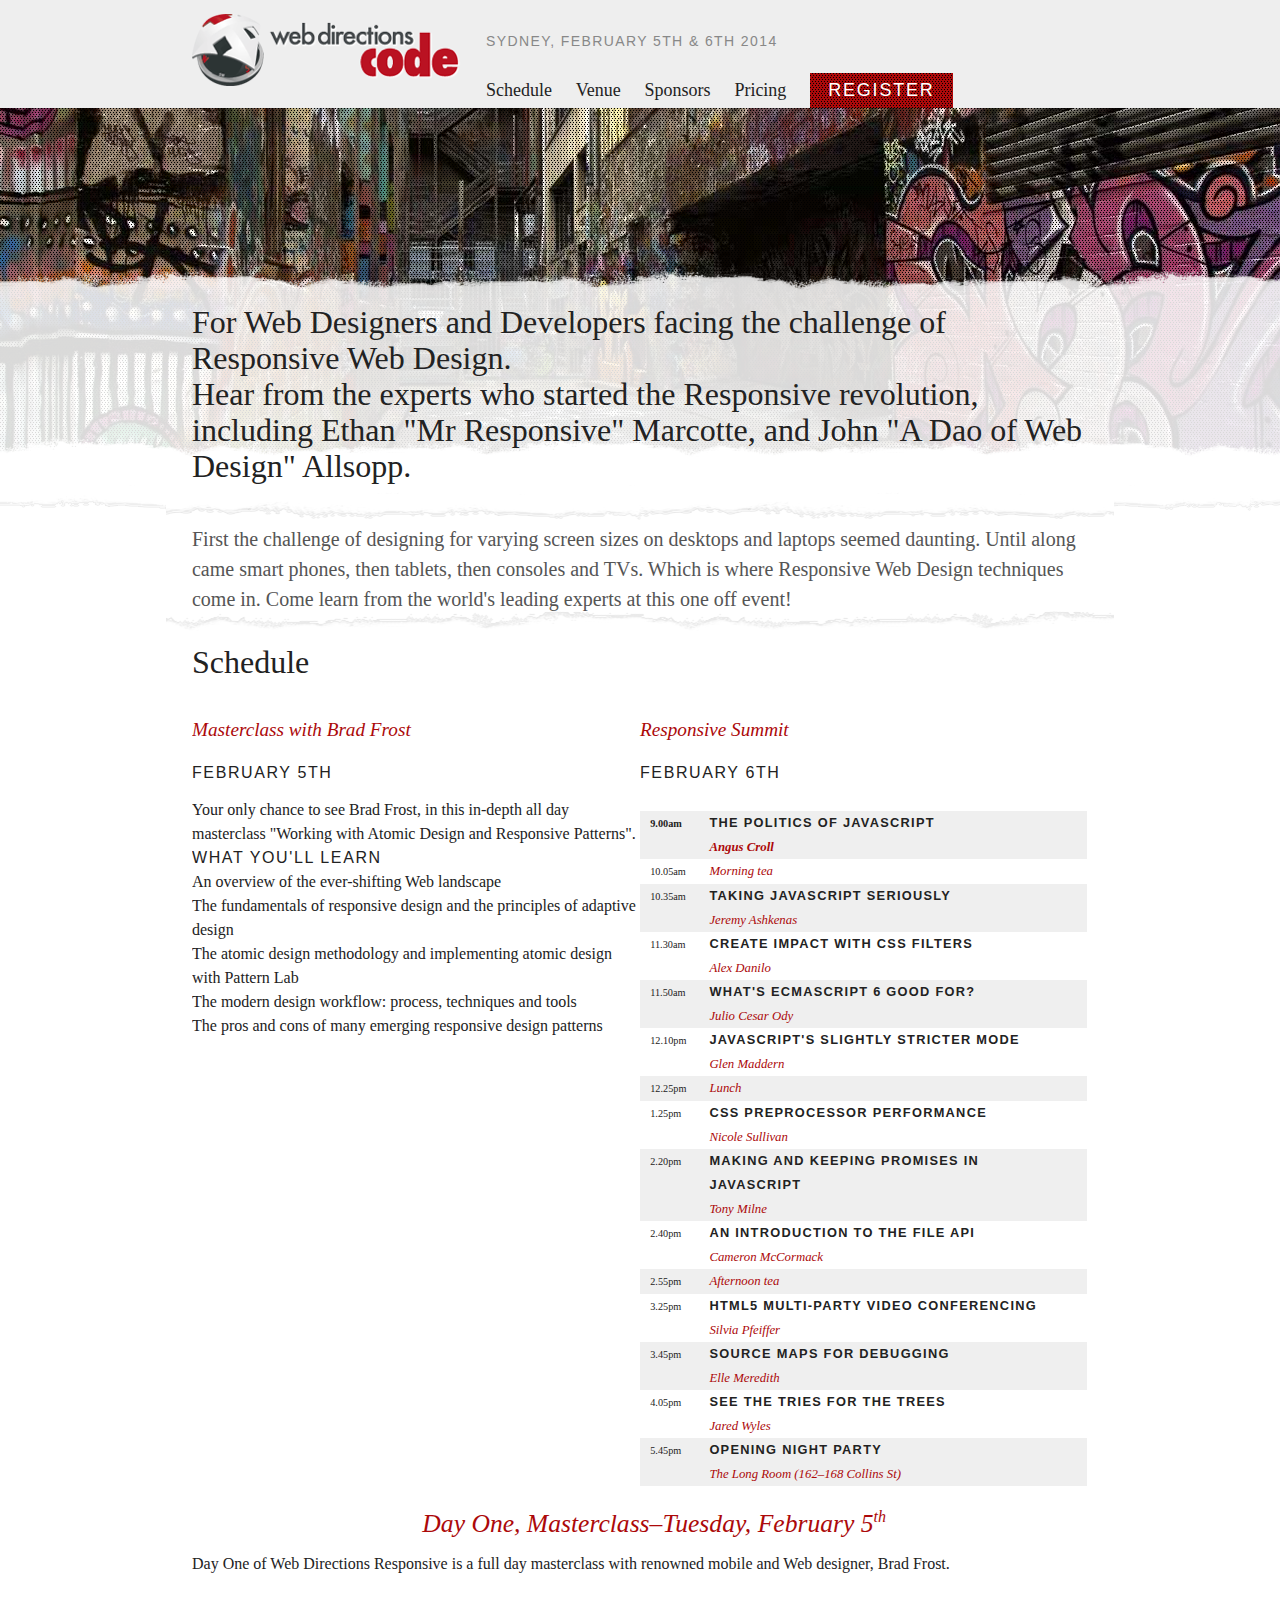
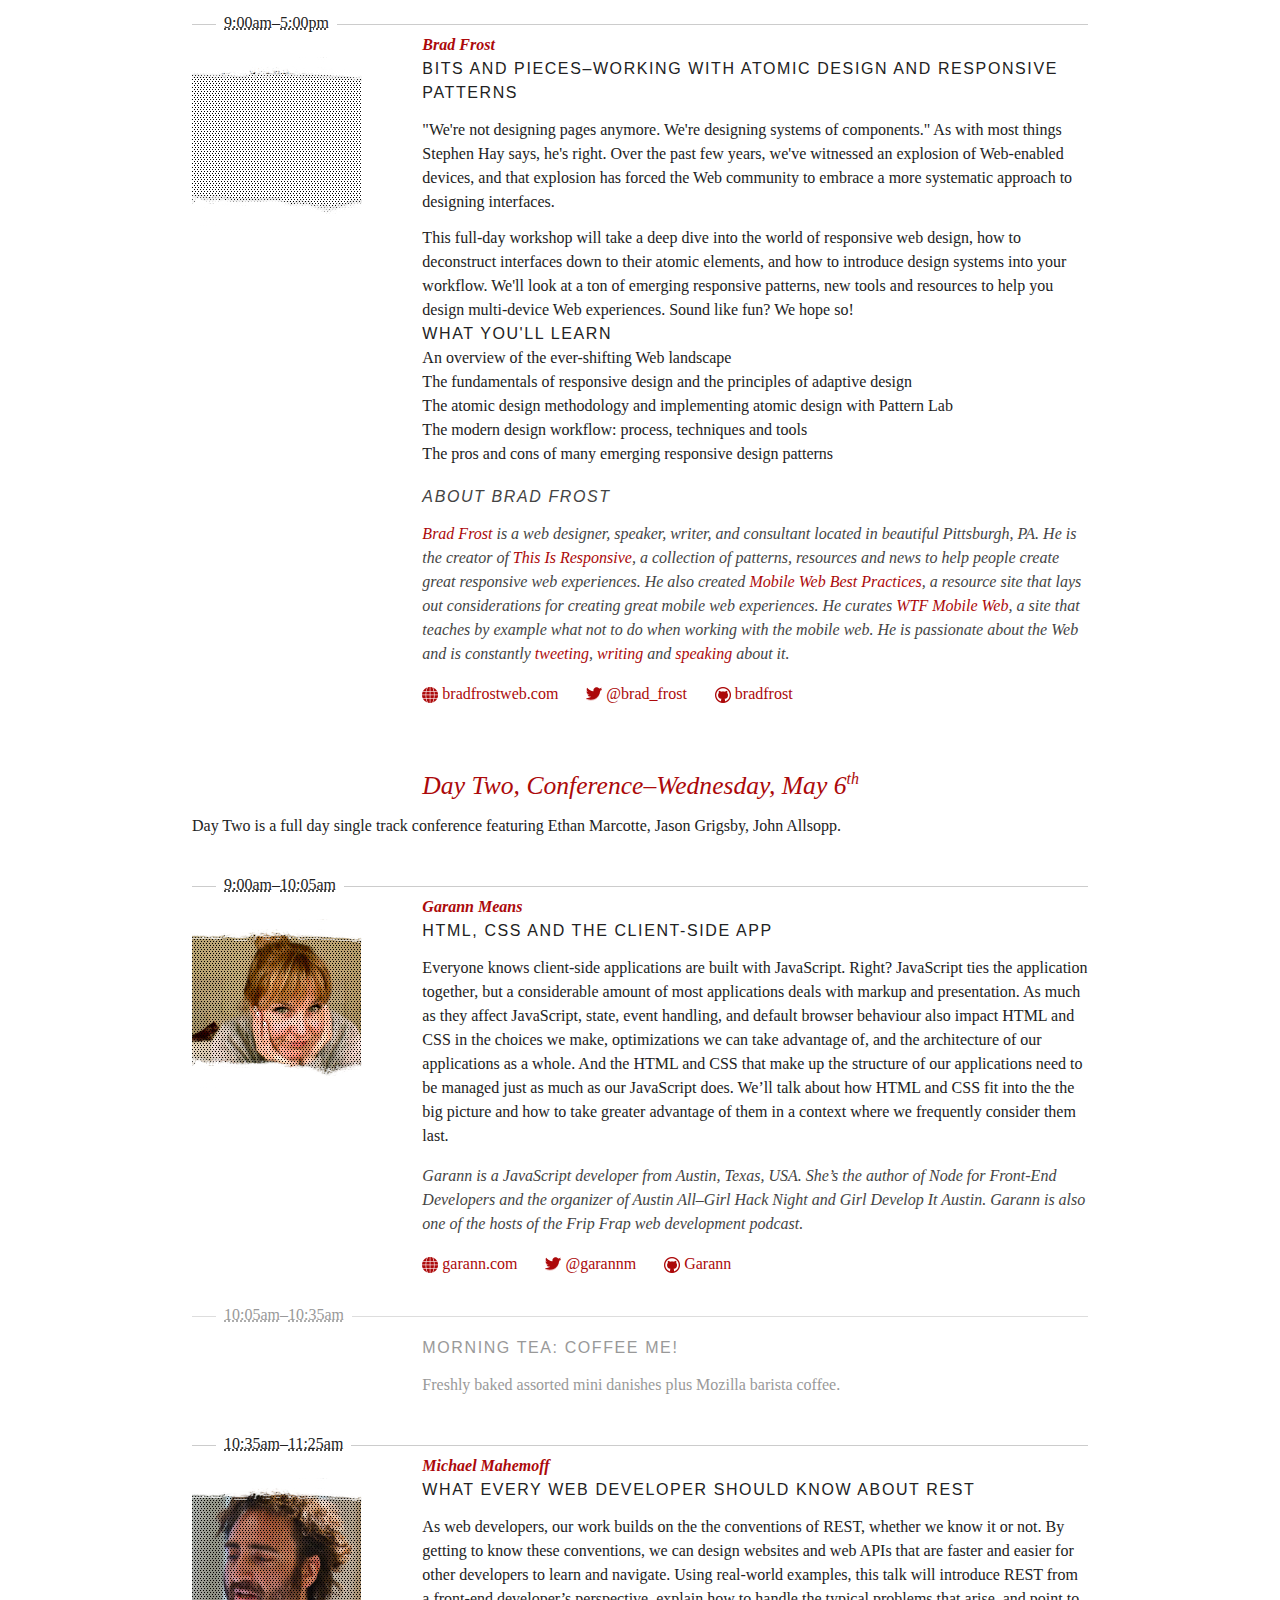
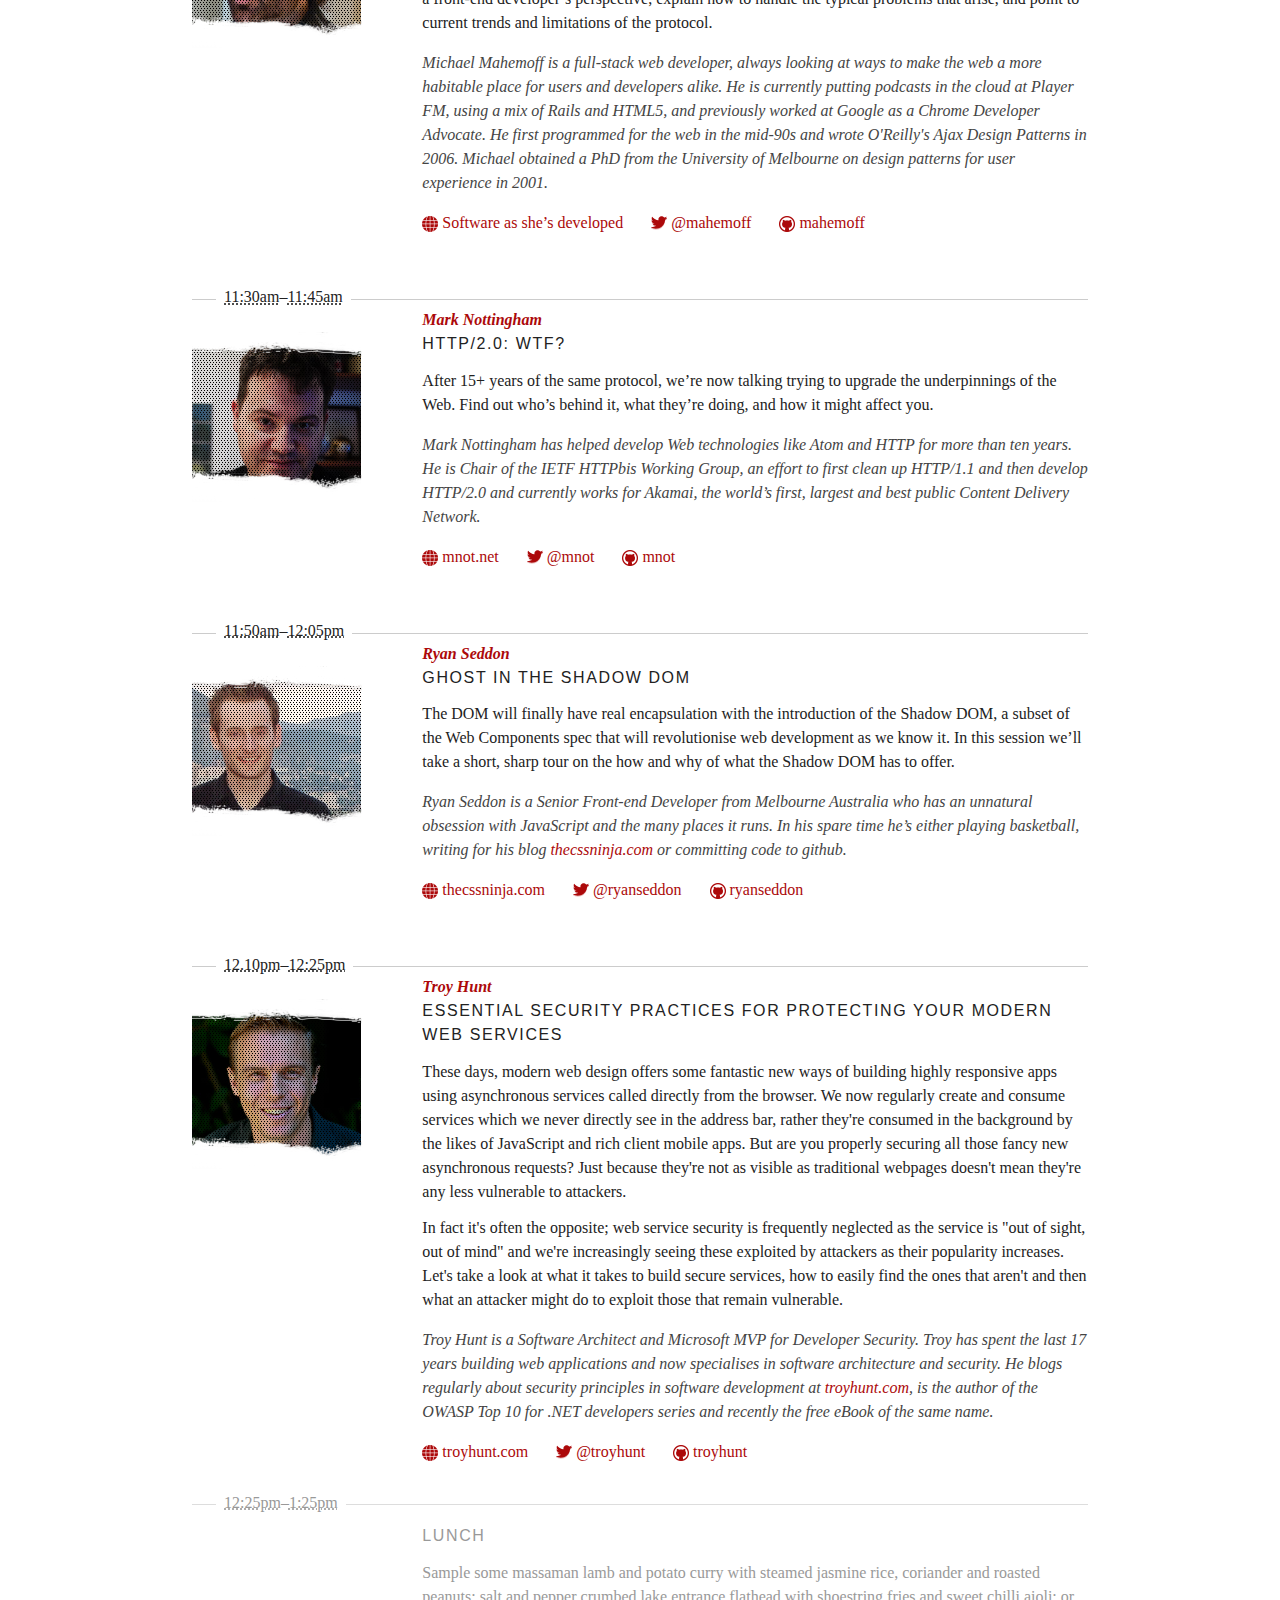
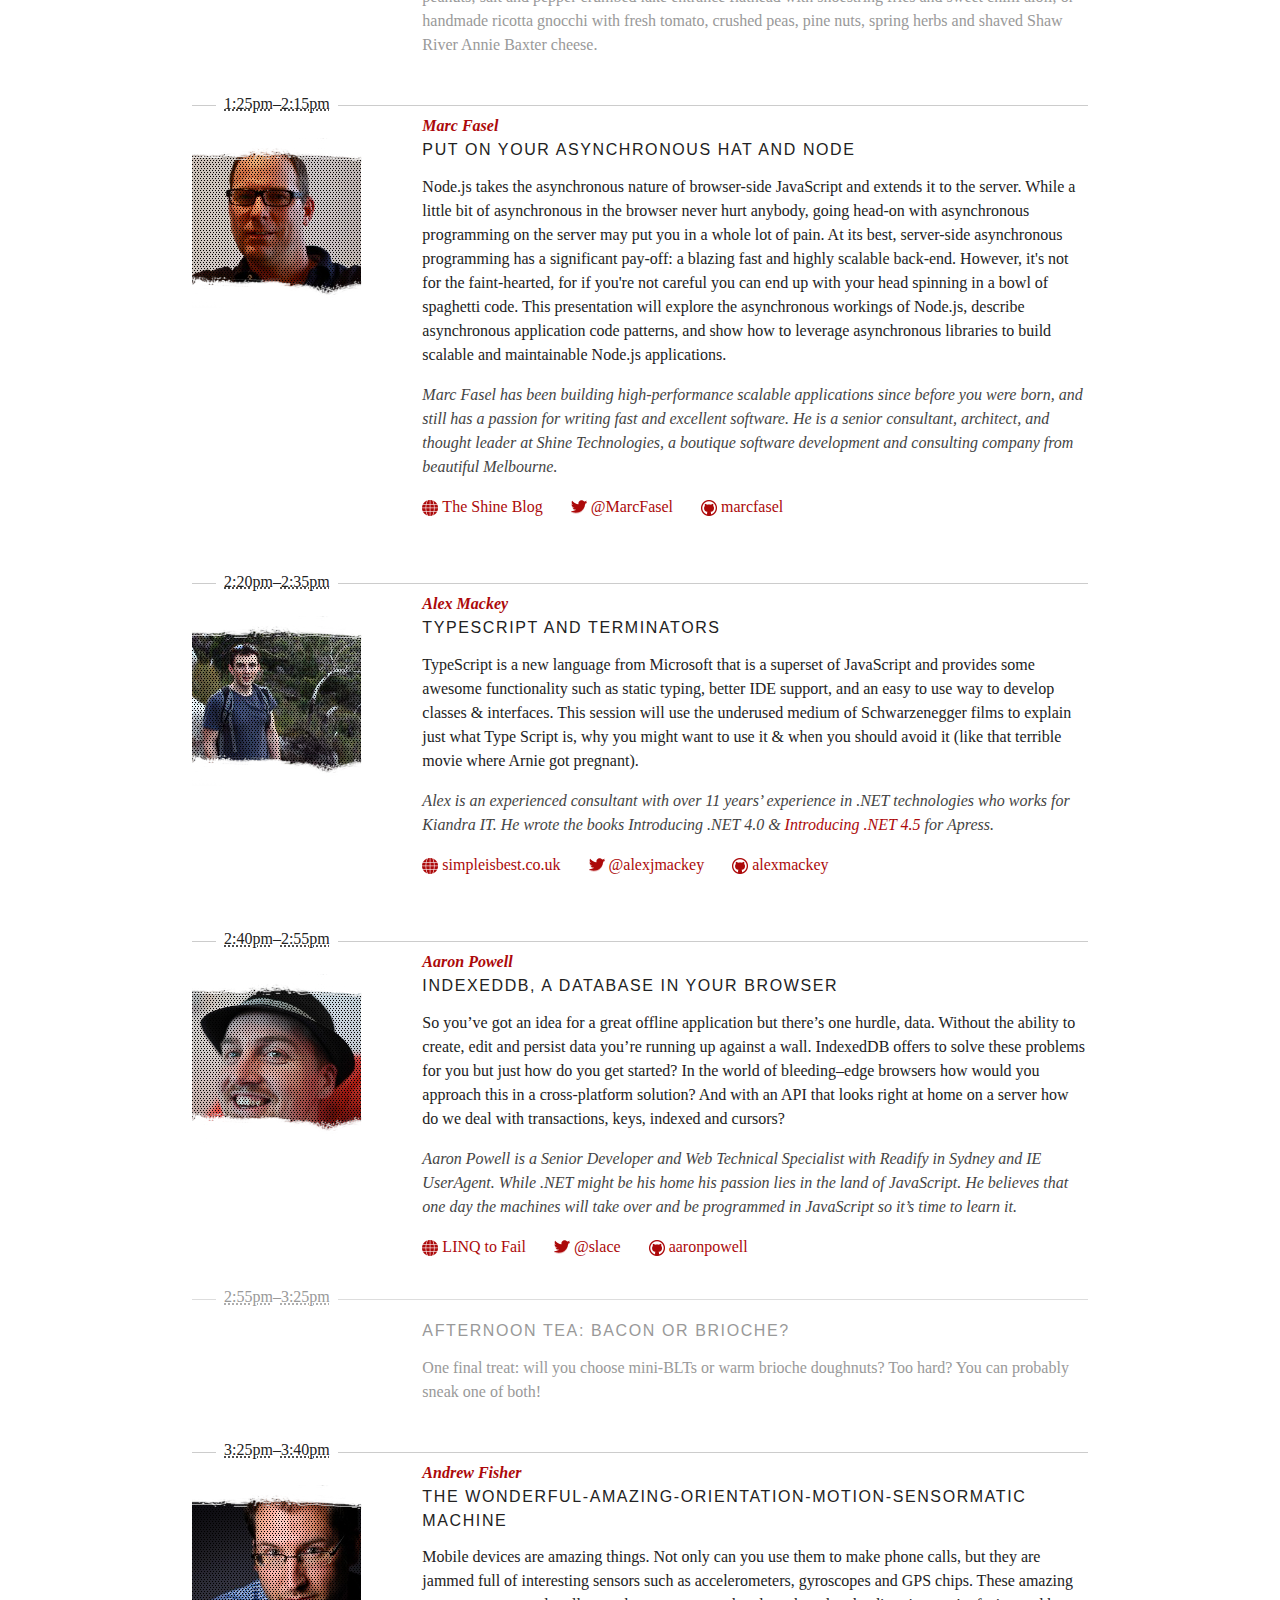
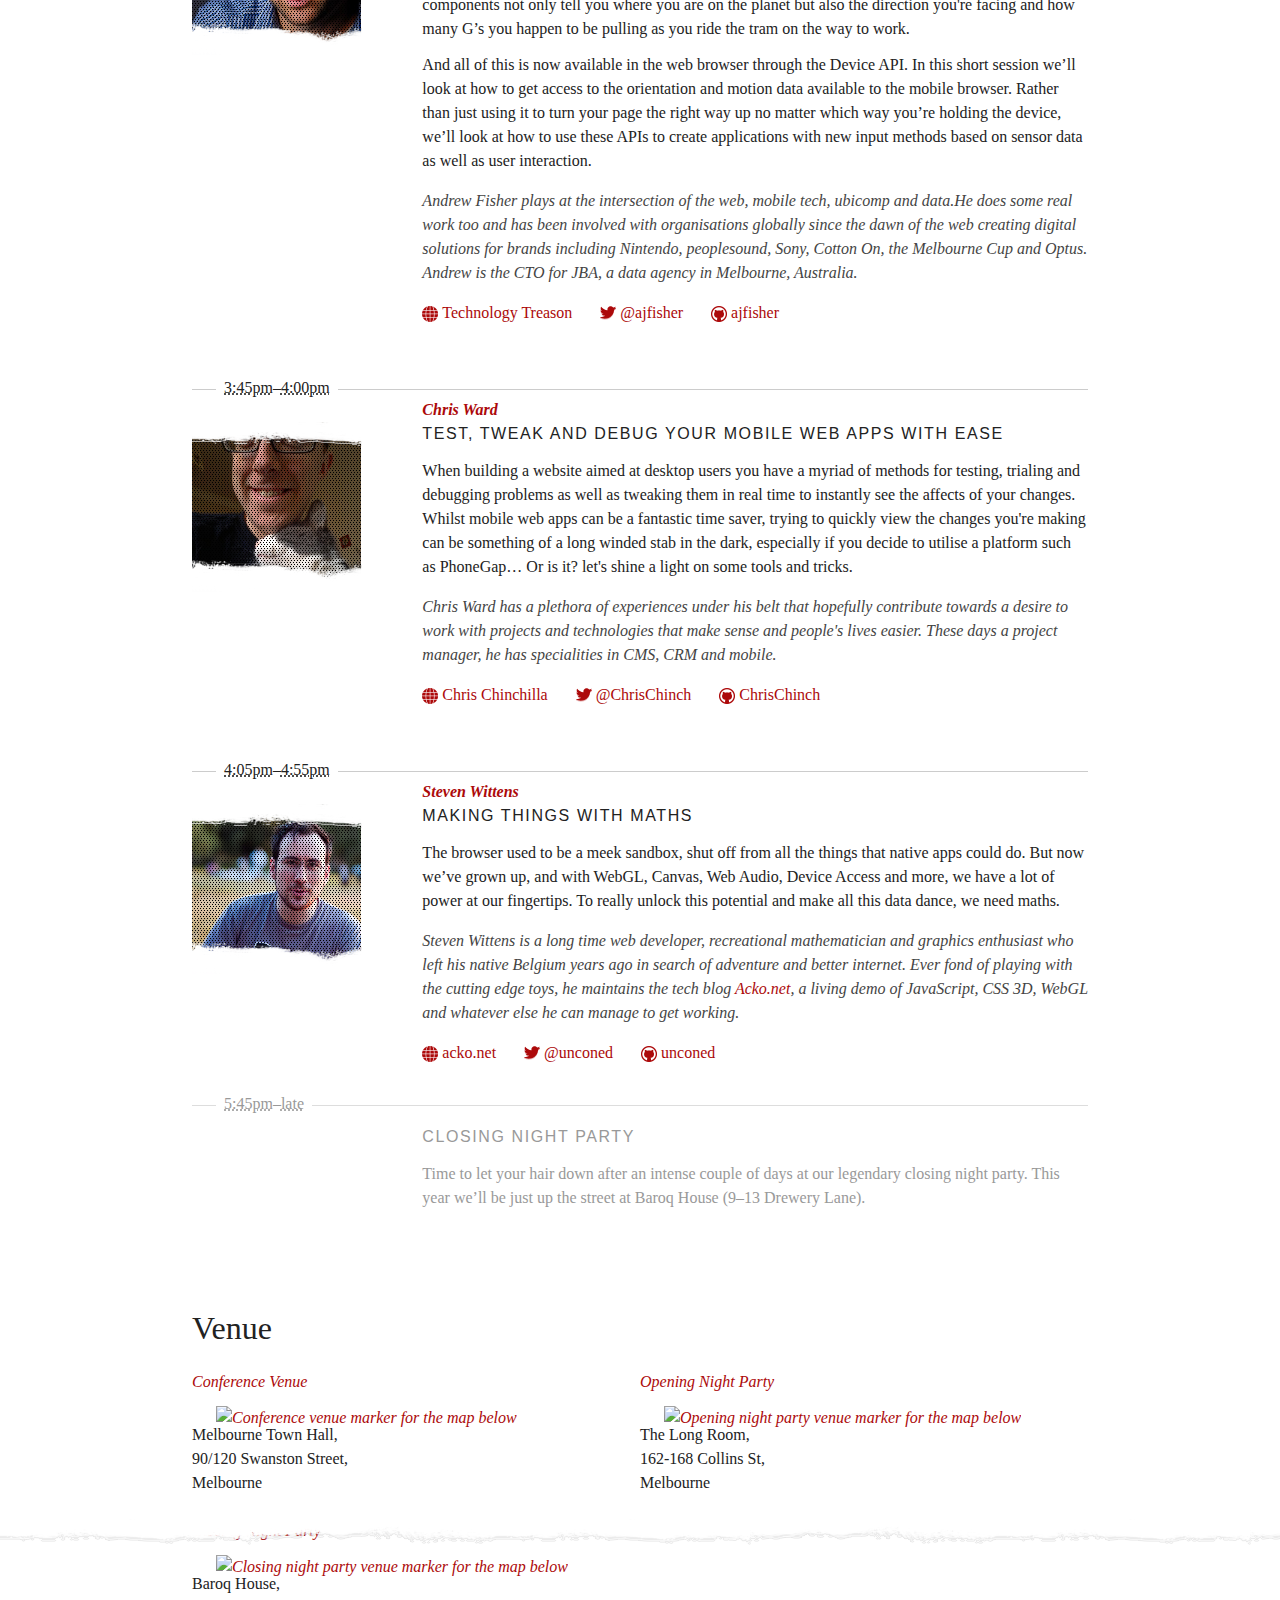
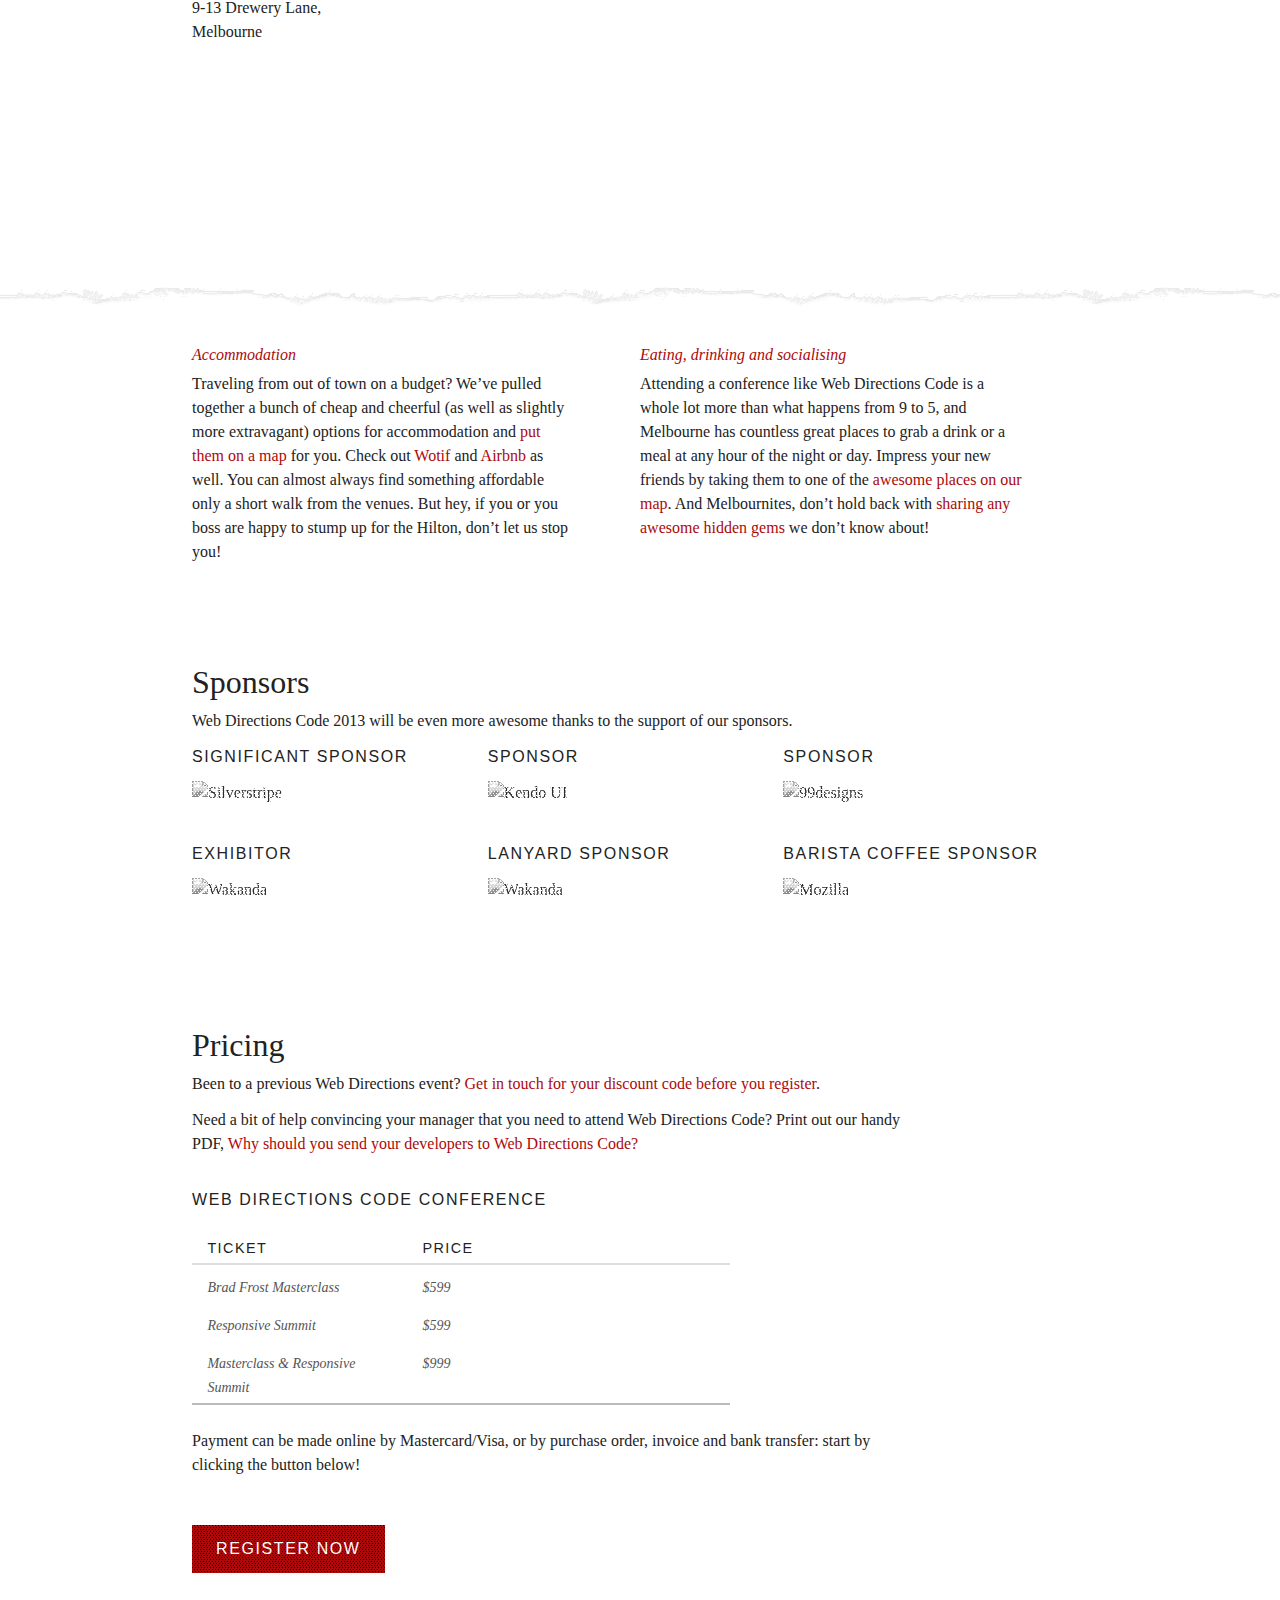
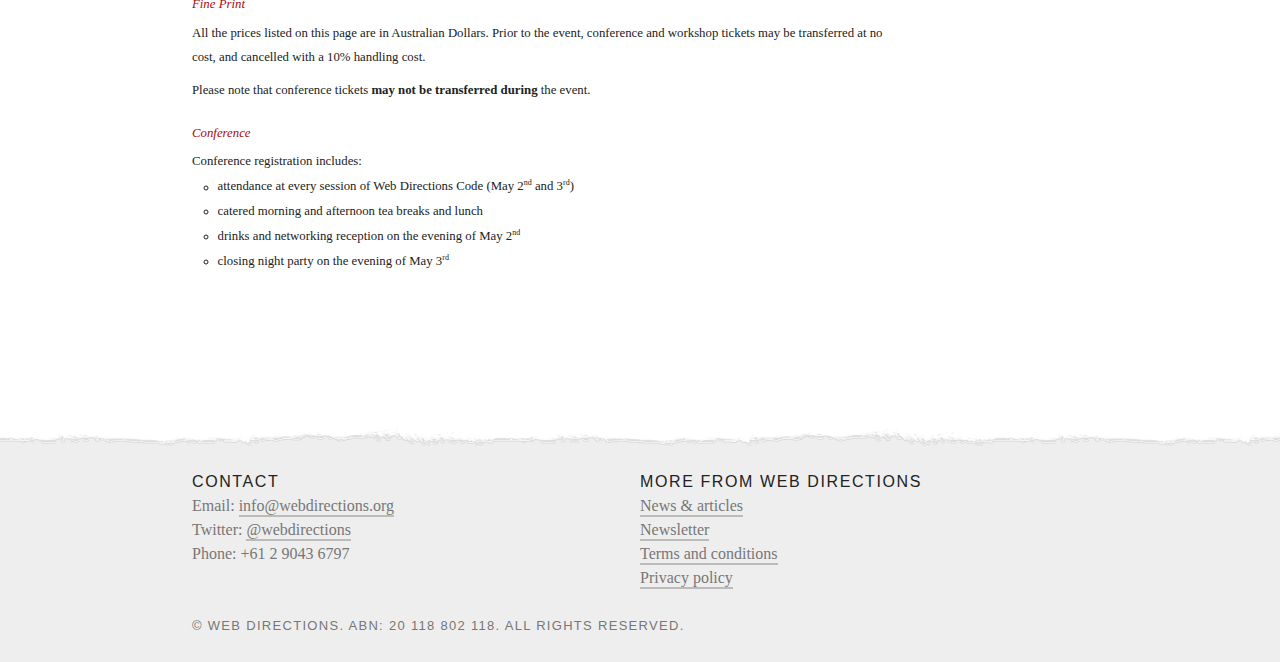
==== commit 161d5a61: "much fiddling" ====
--- a/index.html
+++ b/index.html
@@ -49,7 +49,7 @@
 	</header>
 	
 	<section id=intro> 
-		<h1>For Web Designers and Developers facing the challenge of Responsive Web Design.<br/>Hear from the experts who started the Responsive revolution, imcluding Ethan "Mr Responsive" Marcotte, and John "A Dao of Web Design" Allsopp.</h1>
+		<h1>For Web Designers and Developers facing the challenge of Responsive Web Design.<br/>Hear from the experts who started the Responsive revolution, including Ethan "Mr Responsive" Marcotte, and John "A Dao of Web Design" Allsopp.</h1>
 		
 		<p>First the challenge of designing for varying screen sizes on desktops and laptops seemed daunting. Until along came smart phones, then tablets, then consoles and TVs. Which is where Responsive Web Design techniques come in. Come learn from the world's leading experts at this one off event!</p>
 	</section>
@@ -60,6 +60,17 @@
 	<section class="day-overview">
 	<h2>Masterclass with Brad Frost</h2>
 	<h3>February 5th</h3>
+	
+	<p>Your only chance to see Brad Frost, in this in-depth all day masterclass "Working with Atomic Design and Responsive Patterns".</p>
+
+<h4>What you'll learn</h4>
+<ul>
+	<li>An overview of the ever-shifting Web landscape</li>
+	<li>The fundamentals of responsive design and the principles of adaptive design</li>
+	<li>The atomic design methodology and implementing atomic design with Pattern Lab</li>
+	<li>The modern design workflow: process, techniques and tools</li>
+	<li>The pros and cons of many emerging responsive design patterns</li>
+</ul>
 
 	</section>
 	
@@ -151,6 +162,7 @@
 		<h2>Day One, Masterclass<span class="ndash">&ndash;</span>Tuesday, February 5<sup>th</sup></h2>
 		
 		<p>Day One of Web Directions Responsive is a full day masterclass with renowned mobile and Web designer, Brad Frost.</p>
+
 		
 		<section class="vevent session" id="BradFrost">
 
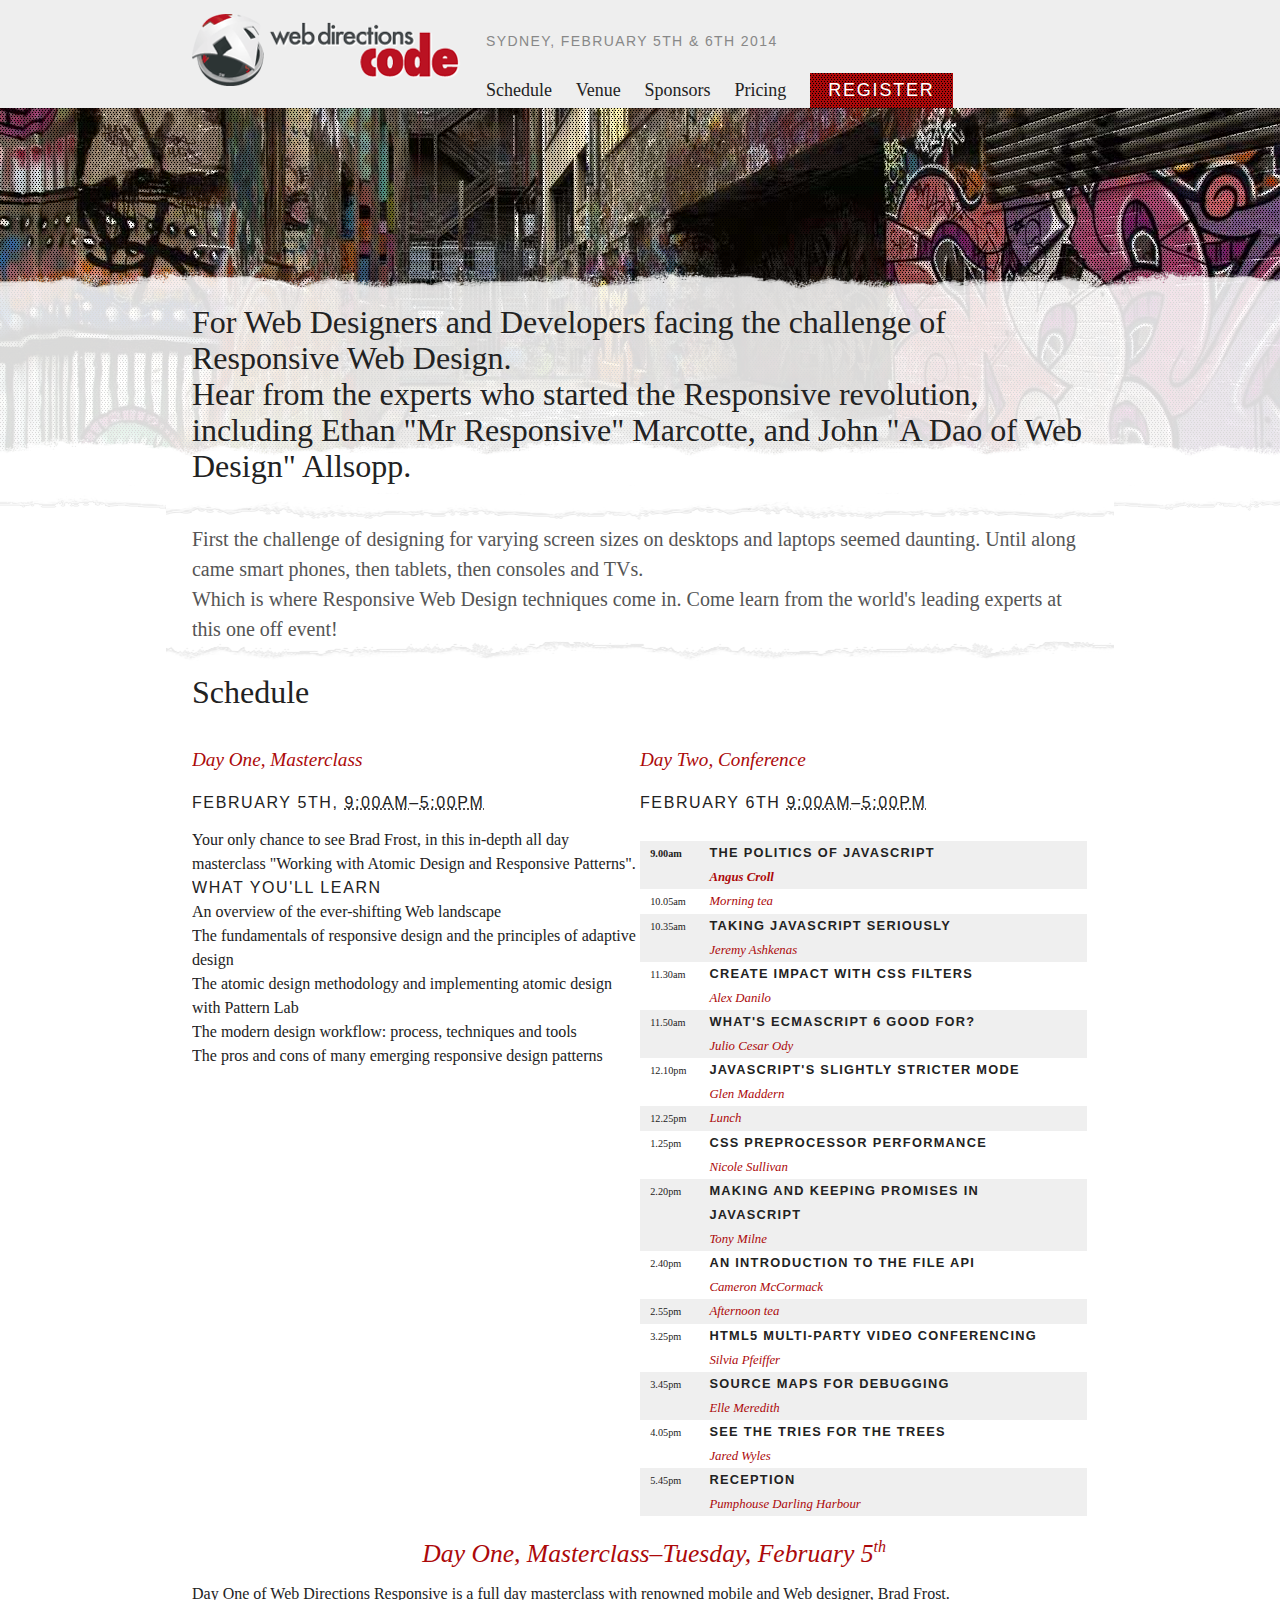
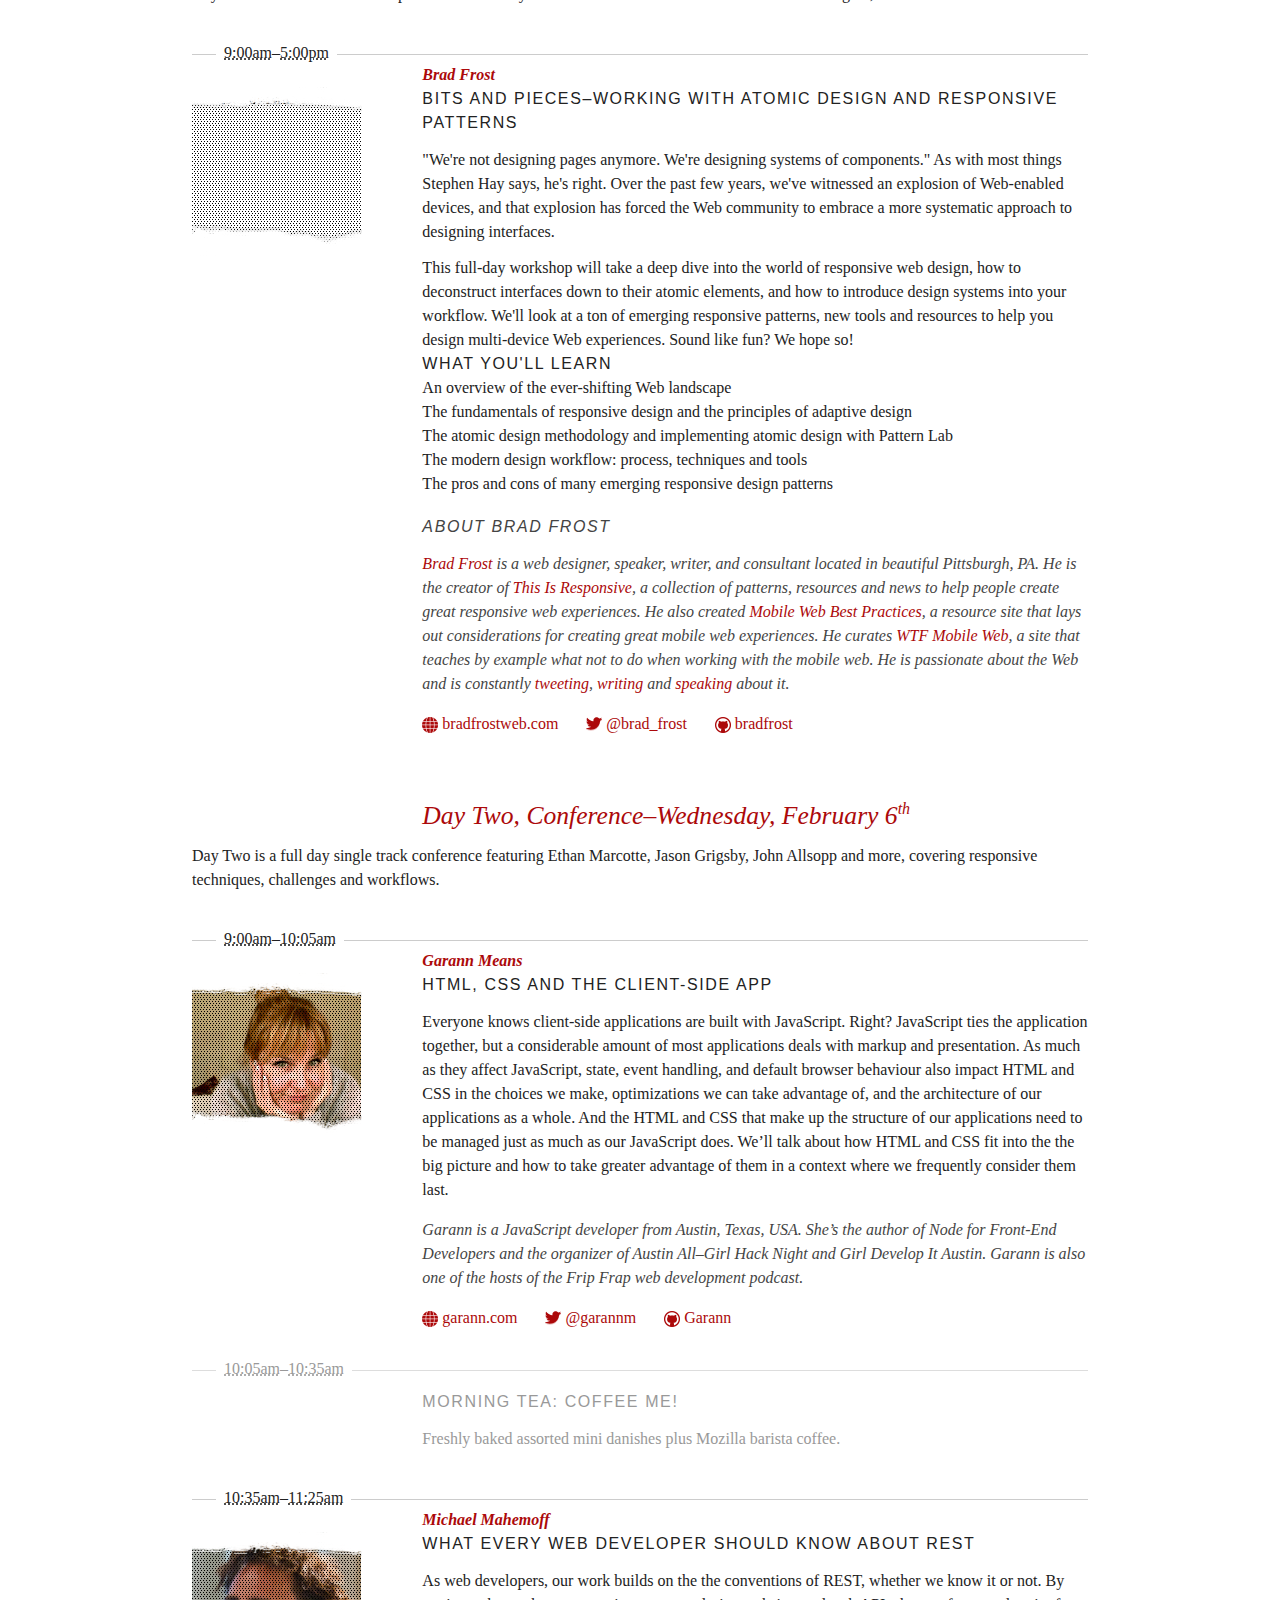
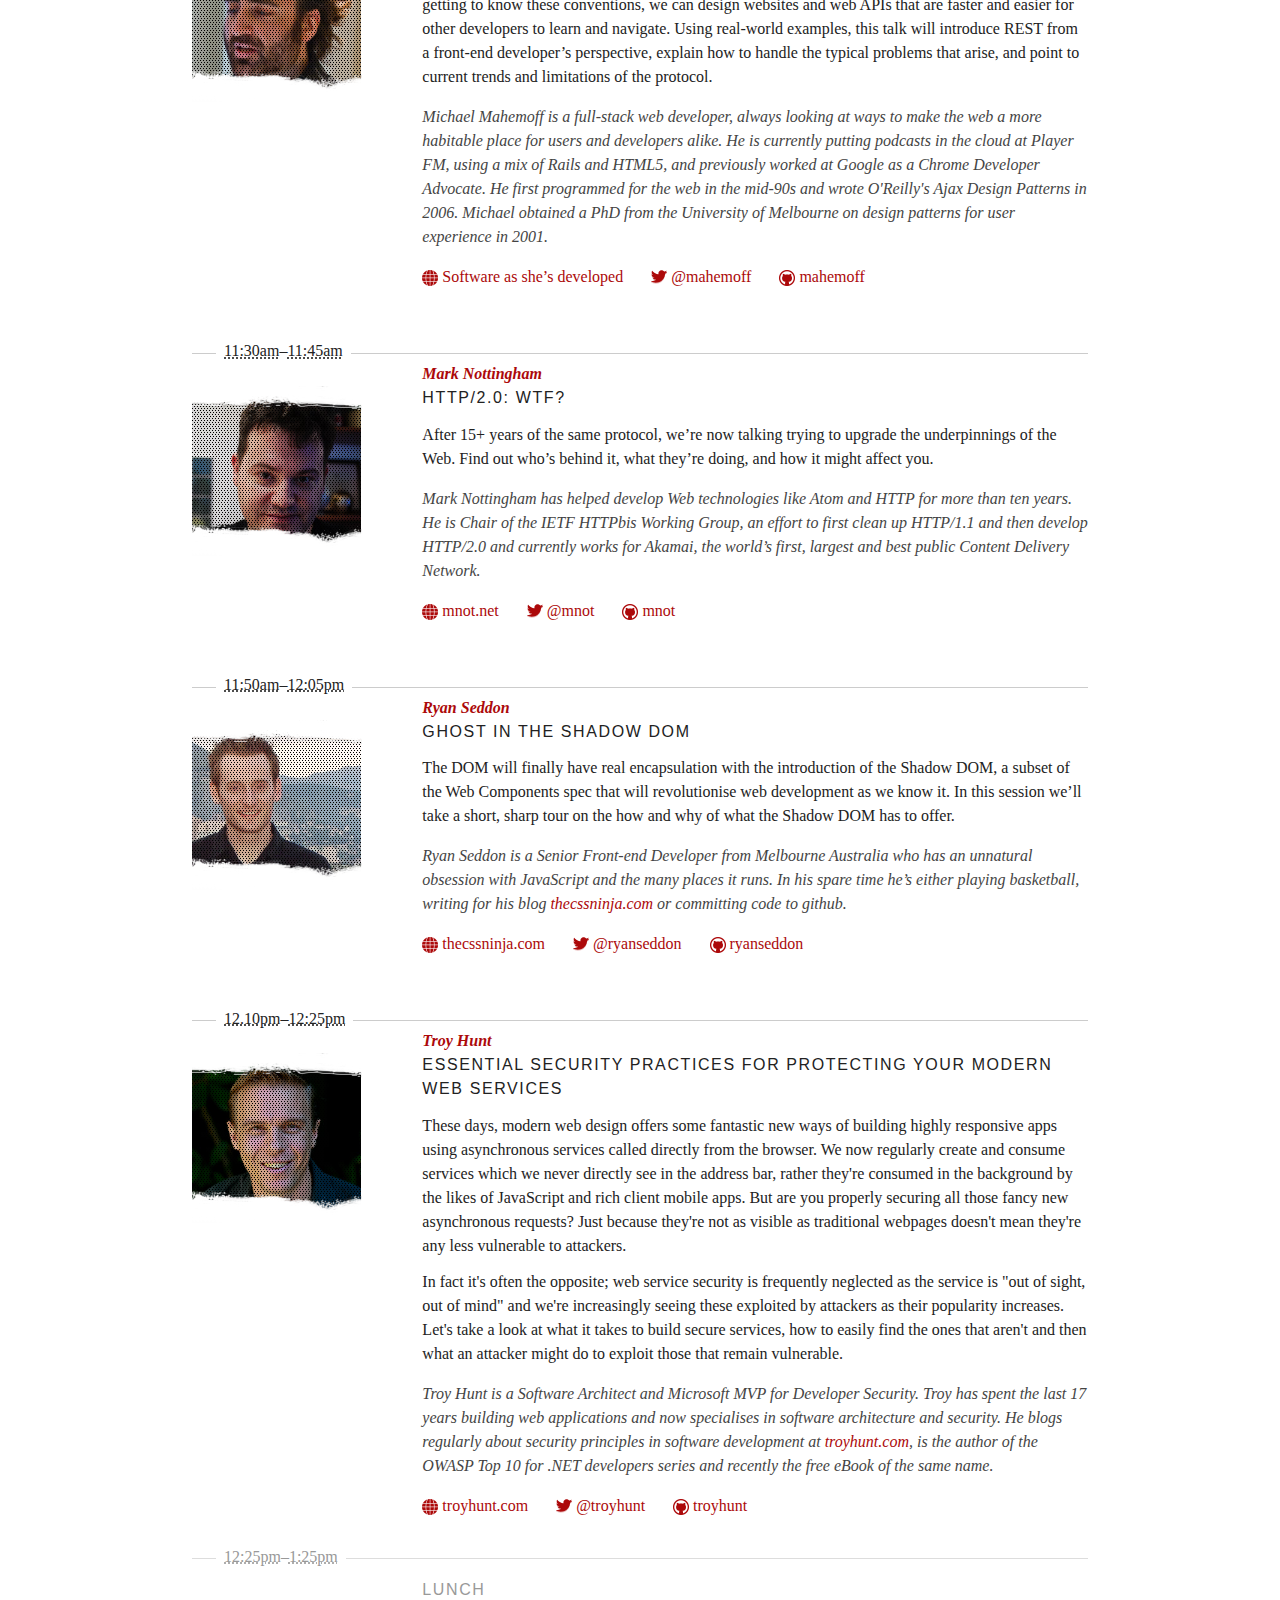
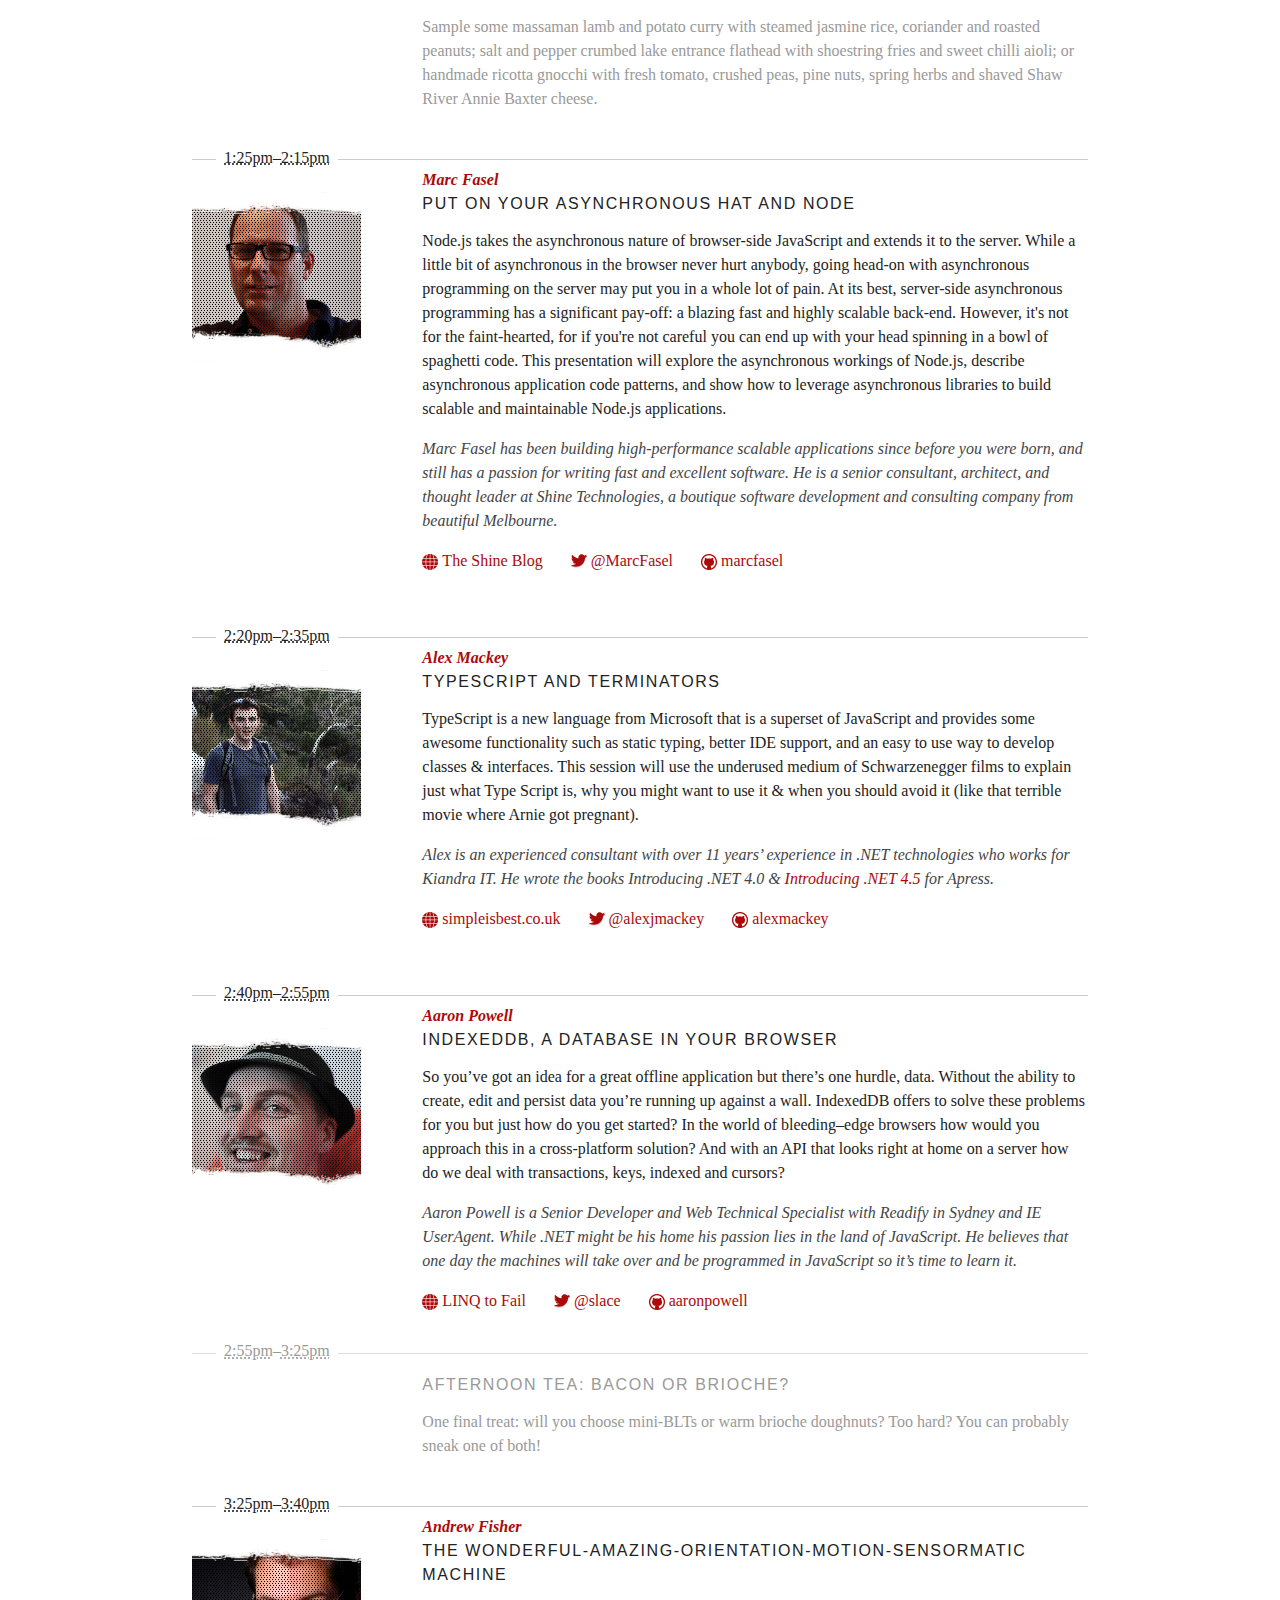
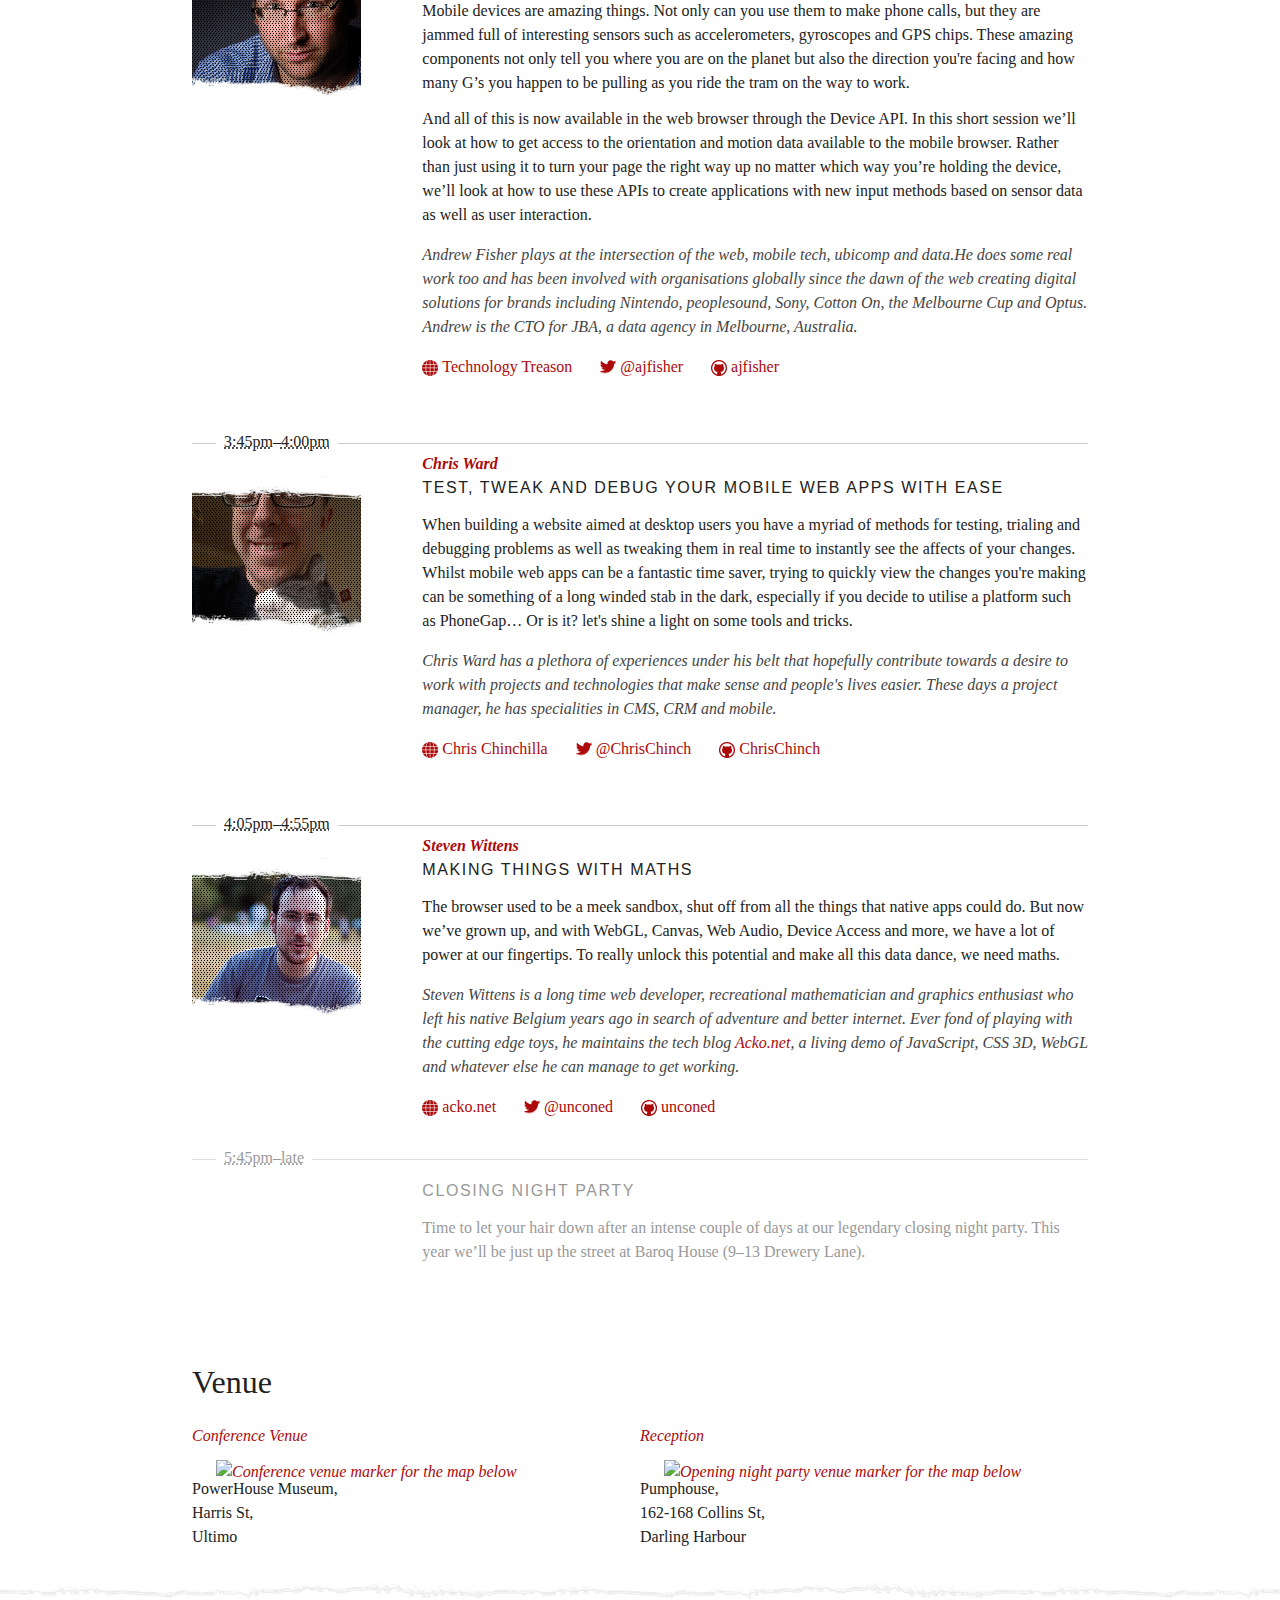
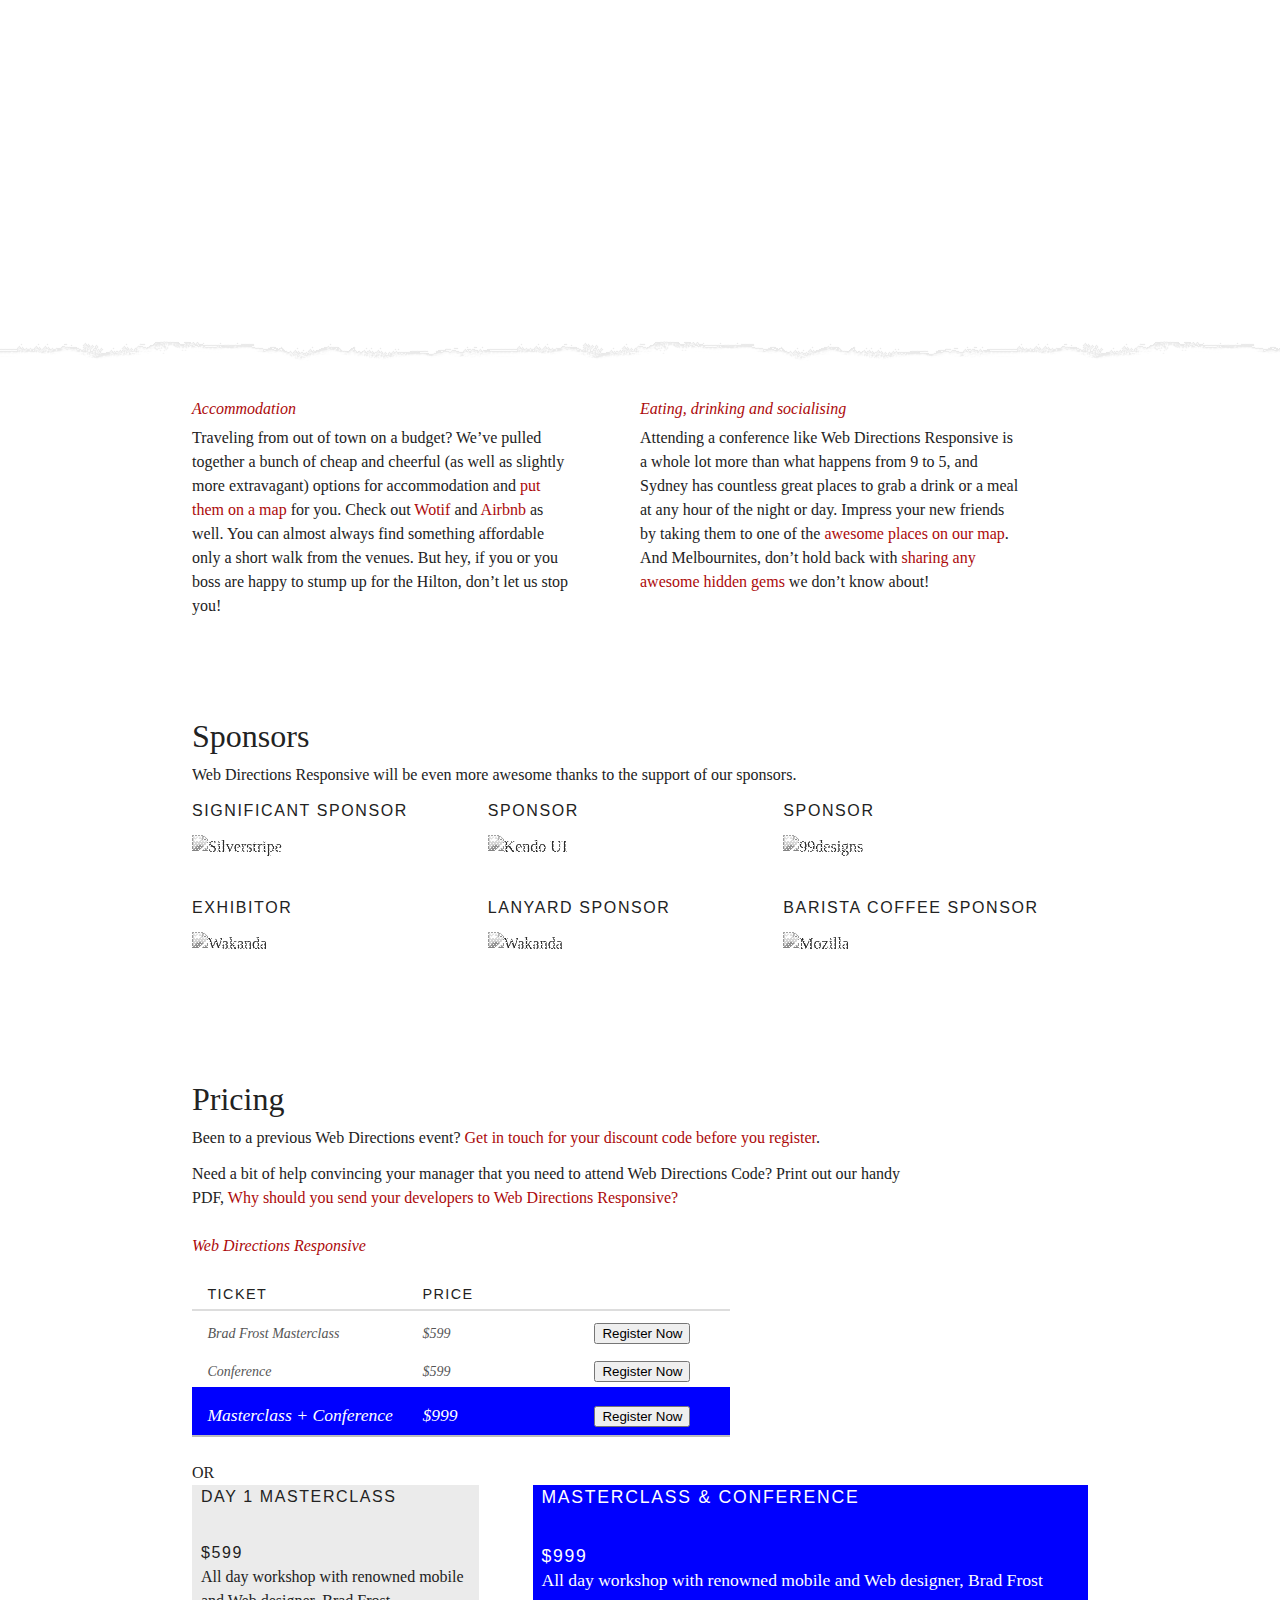
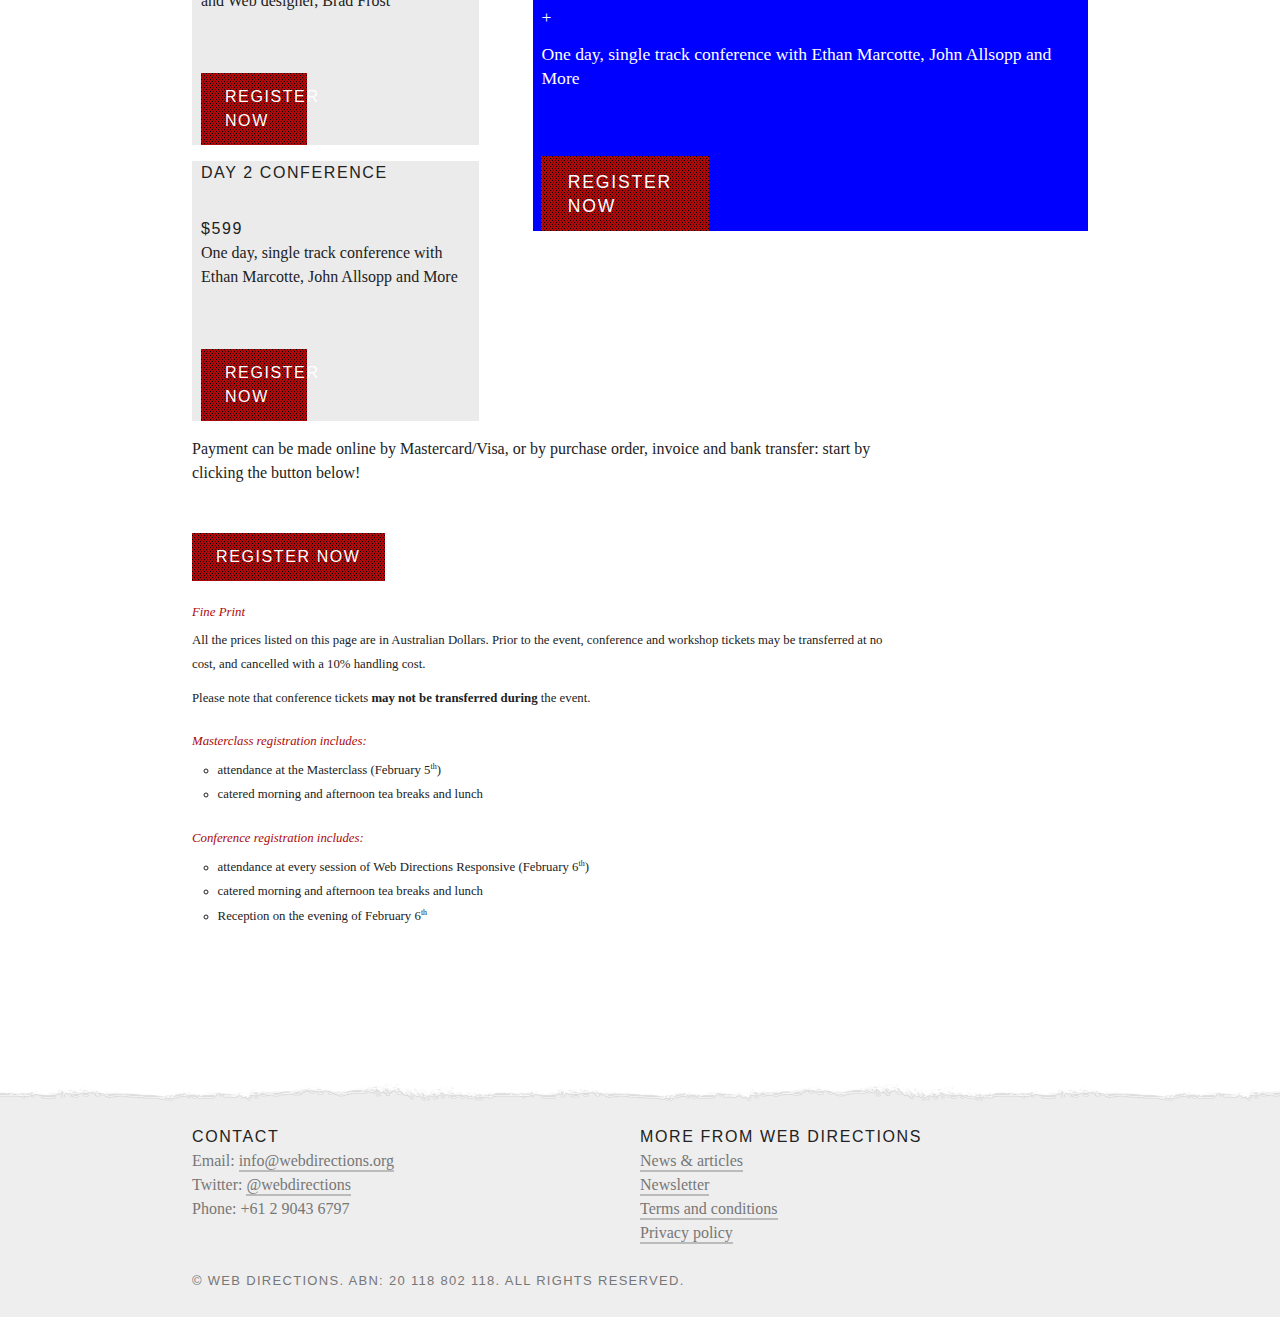
==== commit 4f0ee9f7: "fiddling with pricing options" ====
--- a/index.html
+++ b/index.html
@@ -51,16 +51,18 @@
 	<section id=intro> 
 		<h1>For Web Designers and Developers facing the challenge of Responsive Web Design.<br/>Hear from the experts who started the Responsive revolution, including Ethan "Mr Responsive" Marcotte, and John "A Dao of Web Design" Allsopp.</h1>
 		
-		<p>First the challenge of designing for varying screen sizes on desktops and laptops seemed daunting. Until along came smart phones, then tablets, then consoles and TVs. Which is where Responsive Web Design techniques come in. Come learn from the world's leading experts at this one off event!</p>
+		<p>First the challenge of designing for varying screen sizes on desktops and laptops seemed daunting. Until along came smart phones, then tablets, then consoles and TVs.<br/>Which is where Responsive Web Design techniques come in. Come learn from the world's leading experts at this one off event!</p>
 	</section>
 	
 	<section id=schedule class="vcalendar">
 		<h1>Schedule</h1>
 	
 	<section class="day-overview">
-	<h2>Masterclass with Brad Frost</h2>
-	<h3>February 5th</h3>
-	
+	<h2>Day One, Masterclass</h2>
+	<h3>February 5th, <abbr class="dtstart" title="2014-02-05T09:00:00">9:00am</abbr><span class="ndash">&ndash;</span><abbr class="dtend" title="2014-02-05T17:00:00">5:00pm</abbr>
+</h3>
+	
+
 	<p>Your only chance to see Brad Frost, in this in-depth all day masterclass "Working with Atomic Design and Responsive Patterns".</p>
 
 <h4>What you'll learn</h4>
@@ -75,8 +77,9 @@
 	</section>
 	
 	<section class="day-overview">
-	<h2>Responsive Summit</h2>
-	<h3>February 6th</h3>
+	<h2>Day Two, Conference</h2>
+	<h3>February 6th	<abbr class="dtstart" title="2014-02-06T09:00:00">9:00am</abbr><span class="ndash">&ndash;</span><abbr class="dtend" title="2014-02-06T17:00:00">5:00pm</abbr>
+</h3>
 	<table>
 
 <tr>
@@ -151,7 +154,7 @@
 
 <tr>
 	<td><span class="sessiontime">5.45pm</span></td>
-	<td><span class="sessiontitle">Opening night party</span><span class="speaker">The Long Room (162&ndash;168 Collins St)</span></td>
+	<td><span class="sessiontitle">Reception</span><span class="speaker">Pumphouse Darling Harbour</span></td>
 </tr>
 
 
@@ -210,9 +213,9 @@
 		
 
 		
-		<h2>Day Two, Conference<span class="ndash">&ndash;</span>Wednesday, May 6<sup>th</sup></h2>
-		
-		<p>Day Two is a full day single track conference featuring Ethan Marcotte, Jason Grigsby, John Allsopp.</p>
+		<h2>Day Two, Conference<span class="ndash">&ndash;</span>Wednesday, February 6<sup>th</sup></h2>
+		
+		<p>Day Two is a full day single track conference featuring Ethan Marcotte, Jason Grigsby, John Allsopp and more, covering responsive techniques, challenges and workflows.</p>
 		
 		<section class="vevent session" id="GarannMeans">
 			
@@ -586,27 +589,24 @@
 		<h1>Venue</h1>
 		
 		<h2>Conference Venue <img src=http://chart.apis.google.com/chart?chst=d_map_pin_letter&chld=%E2%80%A2|ffffff alt="Conference venue marker for the map below"></h2>
-		<p>Melbourne Town Hall, <br>90/120 Swanston Street, <br>Melbourne</p>
+		<p>PowerHouse Museum, <br>Harris St, <br>Ultimo</p>
 				
-		<h2>Opening Night Party <img src=http://chart.apis.google.com/chart?chst=d_map_pin_letter&chld=%E2%80%A2|ab8080 alt="Opening night party venue marker for the map below"></h2>
-		<p>The Long Room, <br>162-168 Collins St, <br>Melbourne</p>
-
-		<h2>Closing Night Party<img src=http://chart.apis.google.com/chart?chst=d_map_pin_letter&chld=x|ab8080 alt="Closing night party venue marker for the map below"></h2>
-		<p>Baroq House, <br>9-13 Drewery Lane, <br>Melbourne</p>
-		
+		<h2>Reception <img src=http://chart.apis.google.com/chart?chst=d_map_pin_letter&chld=%E2%80%A2|ab8080 alt="Opening night party venue marker for the map below"></h2>
+		<p>Pumphouse, <br>162-168 Collins St, <br>Darling Harbour</p>
+
 		<section id=venue-map></section>
 
 		<h2>Accommodation</h2>
 		<p>Traveling from out of town on a budget? We&rsquo;ve pulled together a bunch of cheap and cheerful (as well as slightly more extravagant) options for accommodation and <a href="https://maps.google.com.au/maps/ms?msid=207650445216355917421.0004ba25c0c740b782d25&amp;msa=0&amp;ll=-37.81309,144.963763&amp;spn=0.01585,0.02871">put them on a map</a> for you. Check out <a href="http://www.wotif.com/" title="Wotif.com:  hotels, accommodation, motels, serviced apartments, B&amp;B - Online hotel bookings with instant confirmation">Wotif</a> and <a href="https://www.airbnb.com.au/">Airbnb</a> as well. You can almost always find something affordable only a short walk from the venues. But hey, if you or you boss are happy to stump up for the Hilton, don&rsquo;t let us stop you!</p>
 
 		<h2>Eating, drinking and socialising</h2>
-		<p>Attending a conference like Web Directions Code is a whole lot more than what happens from 9 to 5, and Melbourne has countless great places to grab a drink or a meal at any hour of the night or day. Impress your new friends by taking them to one of the <a href="https://maps.google.com.au/maps/ms?msid=207650445216355917421.0004ba25c0c740b782d25&amp;msa=0&amp;ll=-37.81309,144.963763&amp;spn=0.01585,0.02871">awesome places on our map</a>. And Melbournites, don&rsquo;t hold back with <a href=mailto:info@webdirections.org>sharing any awesome hidden gems</a> we don&rsquo;t know about!</p>
+		<p>Attending a conference like Web Directions Responsive is a whole lot more than what happens from 9 to 5, and Sydney has countless great places to grab a drink or a meal at any hour of the night or day. Impress your new friends by taking them to one of the <a href="https://maps.google.com.au/maps/ms?msid=207650445216355917421.0004ba25c0c740b782d25&amp;msa=0&amp;ll=-37.81309,144.963763&amp;spn=0.01585,0.02871">awesome places on our map</a>. And Melbournites, don&rsquo;t hold back with <a href=mailto:info@webdirections.org>sharing any awesome hidden gems</a> we don&rsquo;t know about!</p>
 	</section>
 	
 	<section id=sponsors>
 		<h1>Sponsors</h1>
 		
-		<p>Web Directions Code 2013 will be even more awesome thanks to the support of our sponsors.</p>
+		<p>Web Directions Responsive will be even more awesome thanks to the support of our sponsors.</p>
 
 		<ul>
 			<li><a href="http://www.silverstripe.com/"><h4>Significant sponsor</h4><img src="http://static.webdirections.org/webdirections/images/sponsor-silverstripe.png" alt="Silverstripe"></a></li>
@@ -622,33 +622,66 @@
 	<section id=register>
 		<h1>Pricing</h1>
 		<p>Been to a previous Web Directions event? <a href=mailto:info@webdirections.org>Get in touch for your discount code before you register</a>.</p>
-		<p>Need a bit of help convincing your manager that you need to attend Web Directions Code? Print out our handy PDF, <a href="http://www.webdirections.org/downloads/why-web-directions-code.pdf">Why should you send your developers to Web Directions Code?</a></p>
-		<h4>Web Directions Code Conference</h4>
-		
-		<table>
+		<p>Need a bit of help convincing your manager that you need to attend Web Directions Code? Print out our handy PDF, <a href="http://www.webdirections.org/downloads/why-web-directions-code.pdf">Why should you send your developers to Web Directions Responsive?</a></p>
+		<h2>Web Directions Responsive</h2>
+		
+				<table>
 			<thead>
 				<tr>
 					<th>Ticket</th>
-					<th>Price</th>
+					<th colspan="2">Price</th>
 				</tr>
 			</thead>
 			<tbody>
 				<tr>
 					<td>Brad Frost Masterclass</td>
 					<td>$599</td>
+					<td><button>Register Now</button></td>
 				</tr>
 				<tr>
-					<td>Responsive Summit</td>
+					<td>Conference</td>
 					<td>$599</td>
+					<td><button>Register Now</button></td>
 				</tr>
-				
-				<tr>
-					<td>Masterclass &amp; Responsive Summit</td>
+
+				<tr class="recommended">
+					<td>Masterclass + Conference</td>
 					<td>$999</td>
+					<td><button>Register Now</button></td>
 				</tr>
 
 			</tbody>
 		</table>
+		
+		
+		<p>OR</p>
+
+		
+		<section class="priceOption recommended">
+		<h3>Masterclass &amp; Conference</h3>
+		<h4>$999</h4>
+		<p>All day workshop with renowned mobile and Web designer, Brad Frost</p>
+		<p>+</p>
+		<p>One day, single track conference with Ethan Marcotte, John Allsopp and More</p>
+		<p><a class="button">Register Now</a></p>
+
+		</section>
+
+				
+		<section class="priceOption">
+		<h3>Day 1 Masterclass</h3>
+		<h4>$599</h4>
+		<p>All day workshop with renowned mobile and Web designer, Brad Frost</p>
+		<p><a class="button">Register Now</a></p>
+		</section>
+		
+		<section class="priceOption">
+		<h3>Day 2 Conference</h3>
+		<h4>$599</h4>
+		<p>One day, single track conference with Ethan Marcotte, John Allsopp and More</p>
+		<p><a class="button">Register Now</a></p>
+
+		</section>
 		
 		<p>Payment can be made online by Mastercard/Visa, or by purchase order, invoice and bank transfer: start by clicking the button below!</p>			
 		
@@ -660,13 +693,17 @@
 			<p>All the prices listed on this page are in Australian Dollars. Prior to the event, conference and workshop tickets may be transferred at no cost, and cancelled with a 10% handling cost.</p>
 			<p>Please note that conference tickets <strong>may not be transferred during</strong> the event.</p>
 		
-			<h2>Conference</h2>
-			<p>Conference registration includes:</p>
+			<h2>Masterclass registration includes:</h2>
 			<ul>
-				<li>attendance at every session of Web Directions Code (May 2<sup>nd</sup> and 3<sup>rd</sup>)</li>
+				<li>attendance at the Masterclass (February 5<sup>th</sup>)</li>
 				<li>catered morning and afternoon tea breaks and lunch</li>
-				<li>drinks and networking reception on the evening of May 2<sup>nd</sup></li>
-				<li>closing night party on the evening of May 3<sup>rd</sup></li>
+			</ul>
+
+			<h2>Conference registration includes:</h2>
+			<ul>
+				<li>attendance at every session of Web Directions Responsive (February 6<sup>th</sup>)</li>
+				<li>catered morning and afternoon tea breaks and lunch</li>
+				<li>Reception on the evening of February 6<sup>th</sup></li>
 			</ul>
 		</section> <!-- fineprint -->
 	</section>
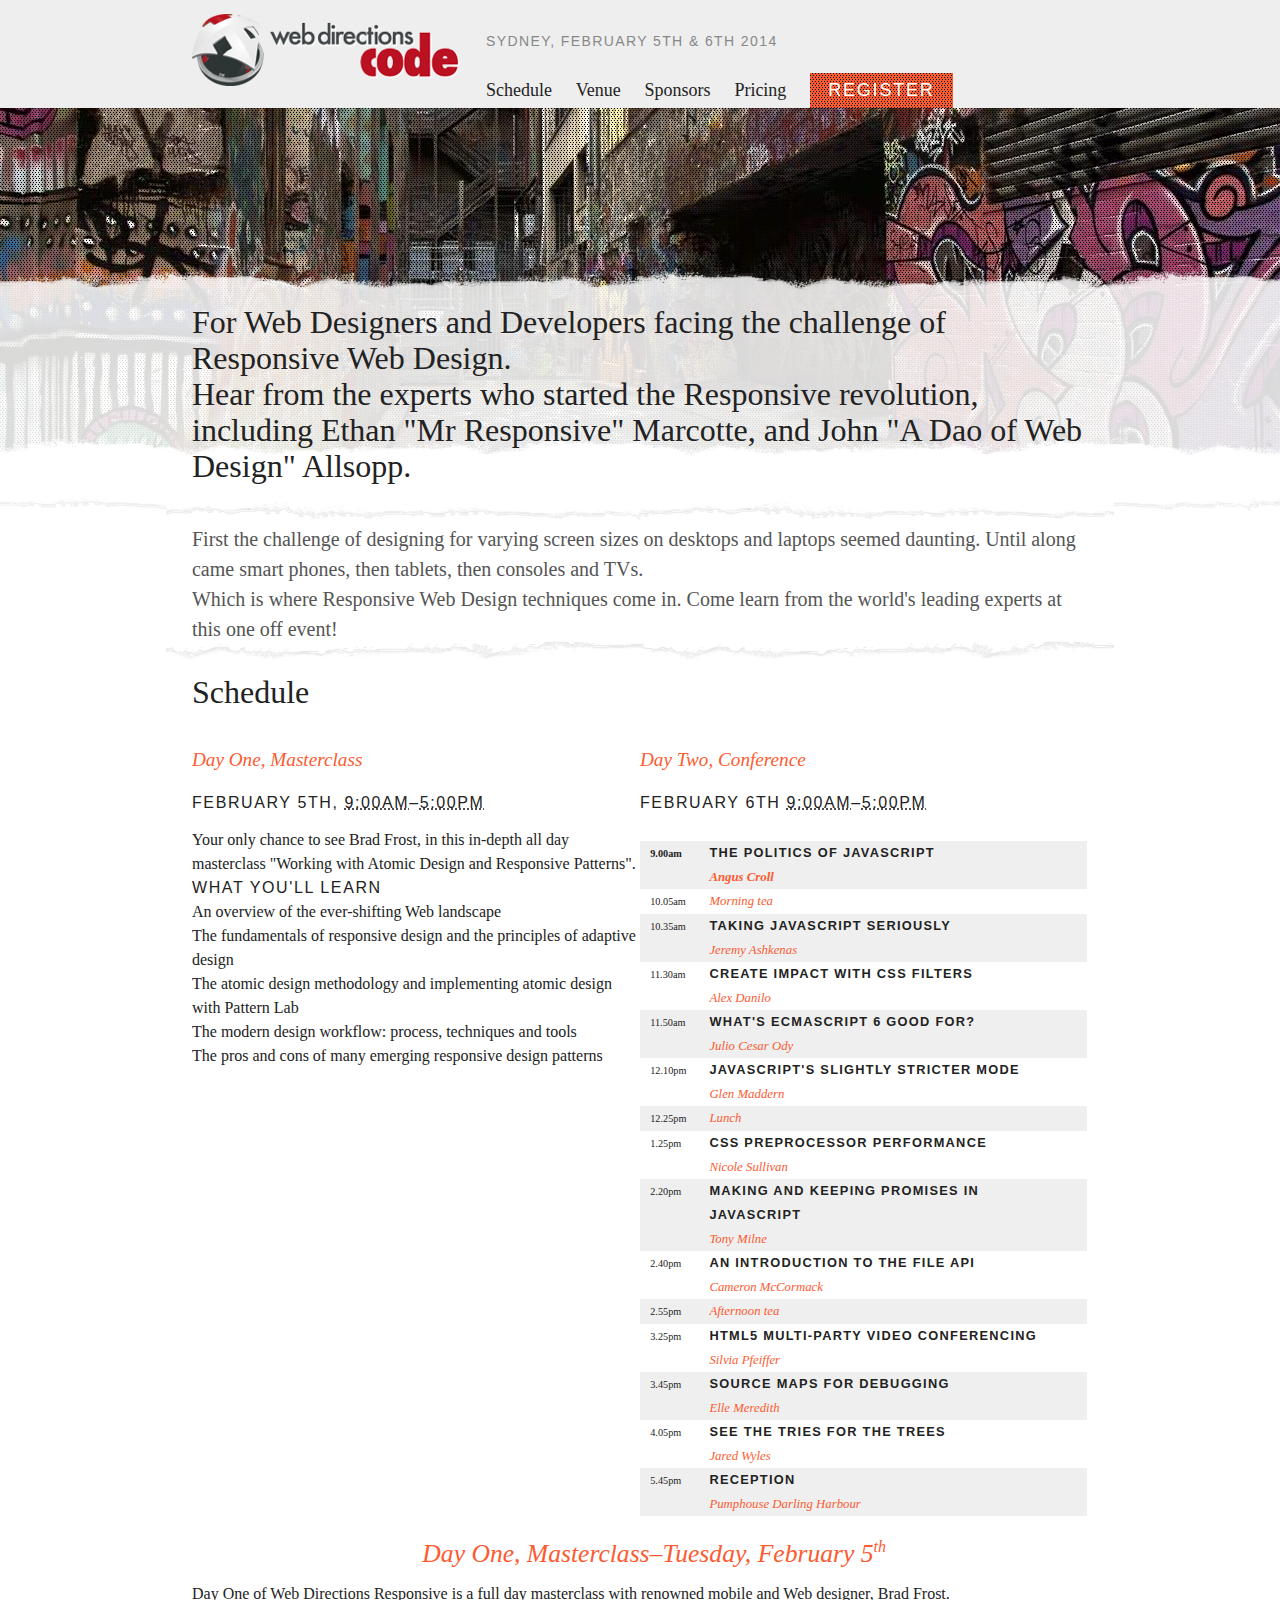
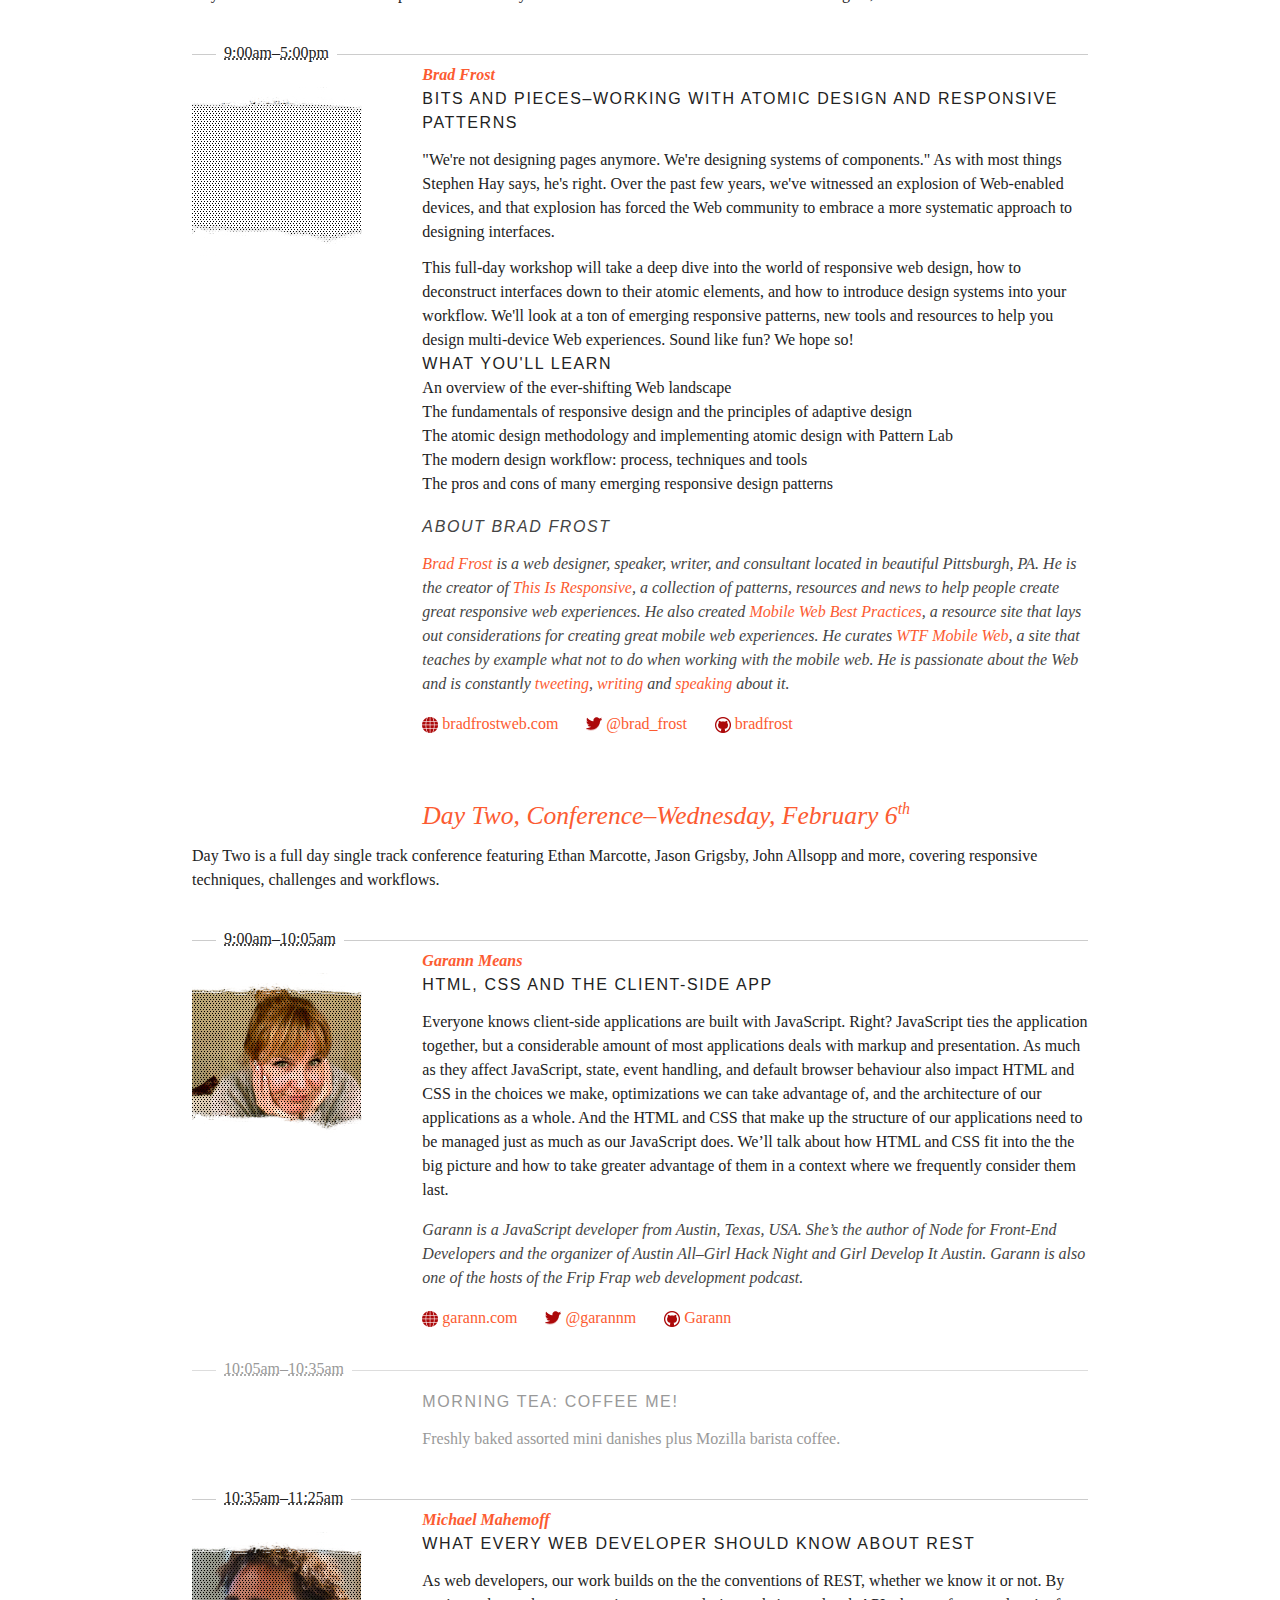
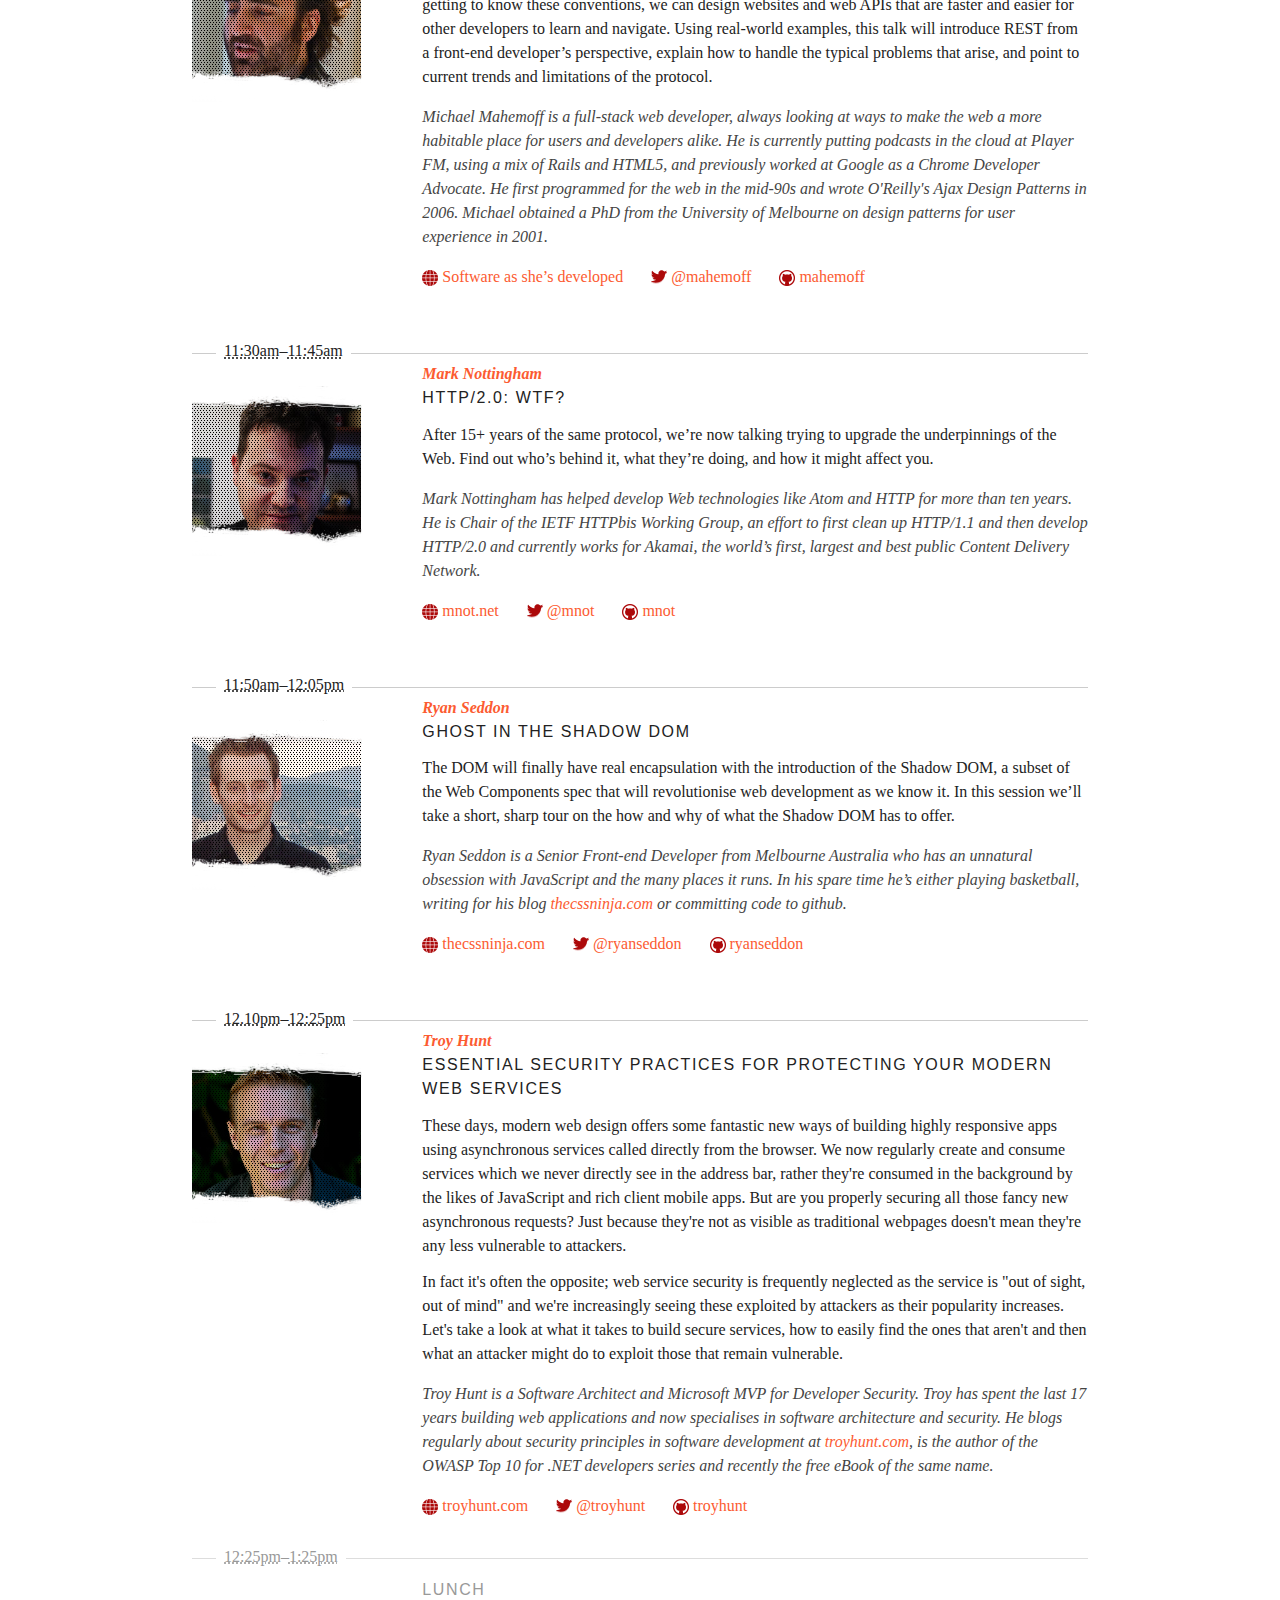
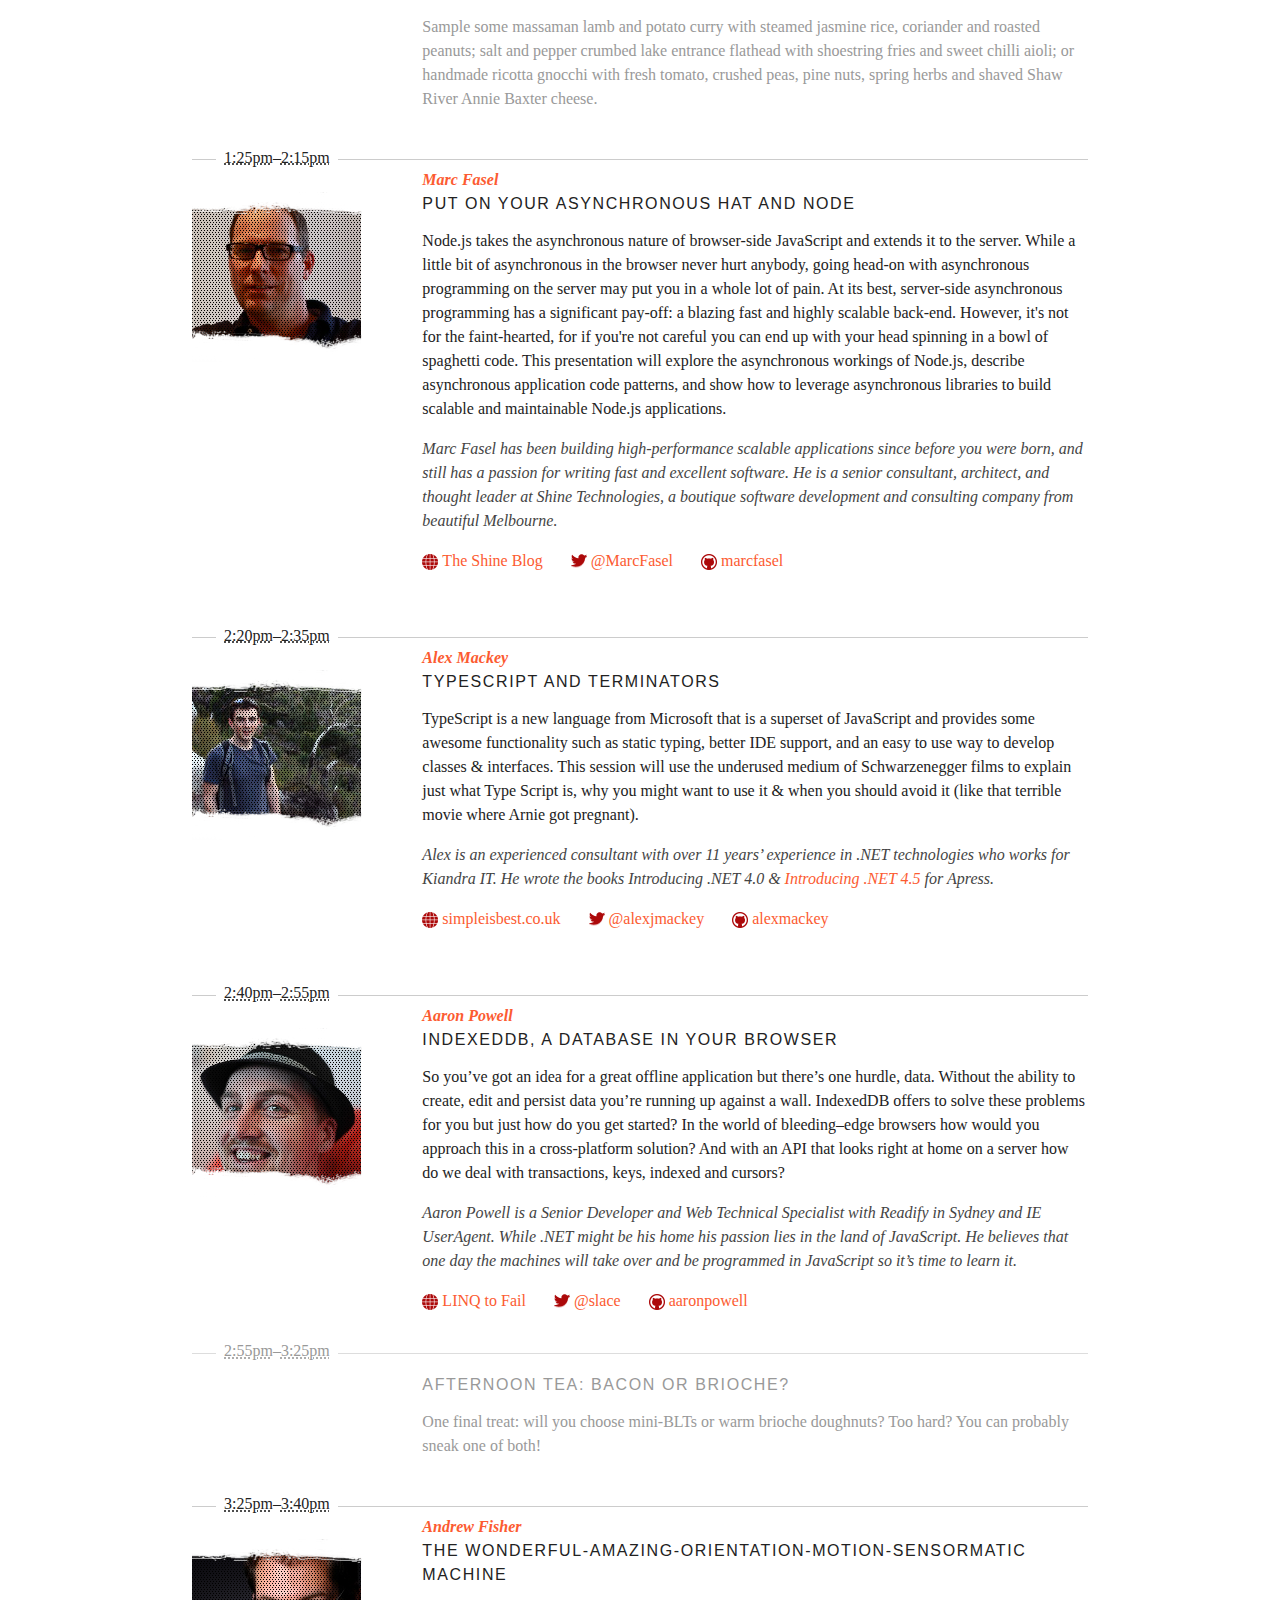
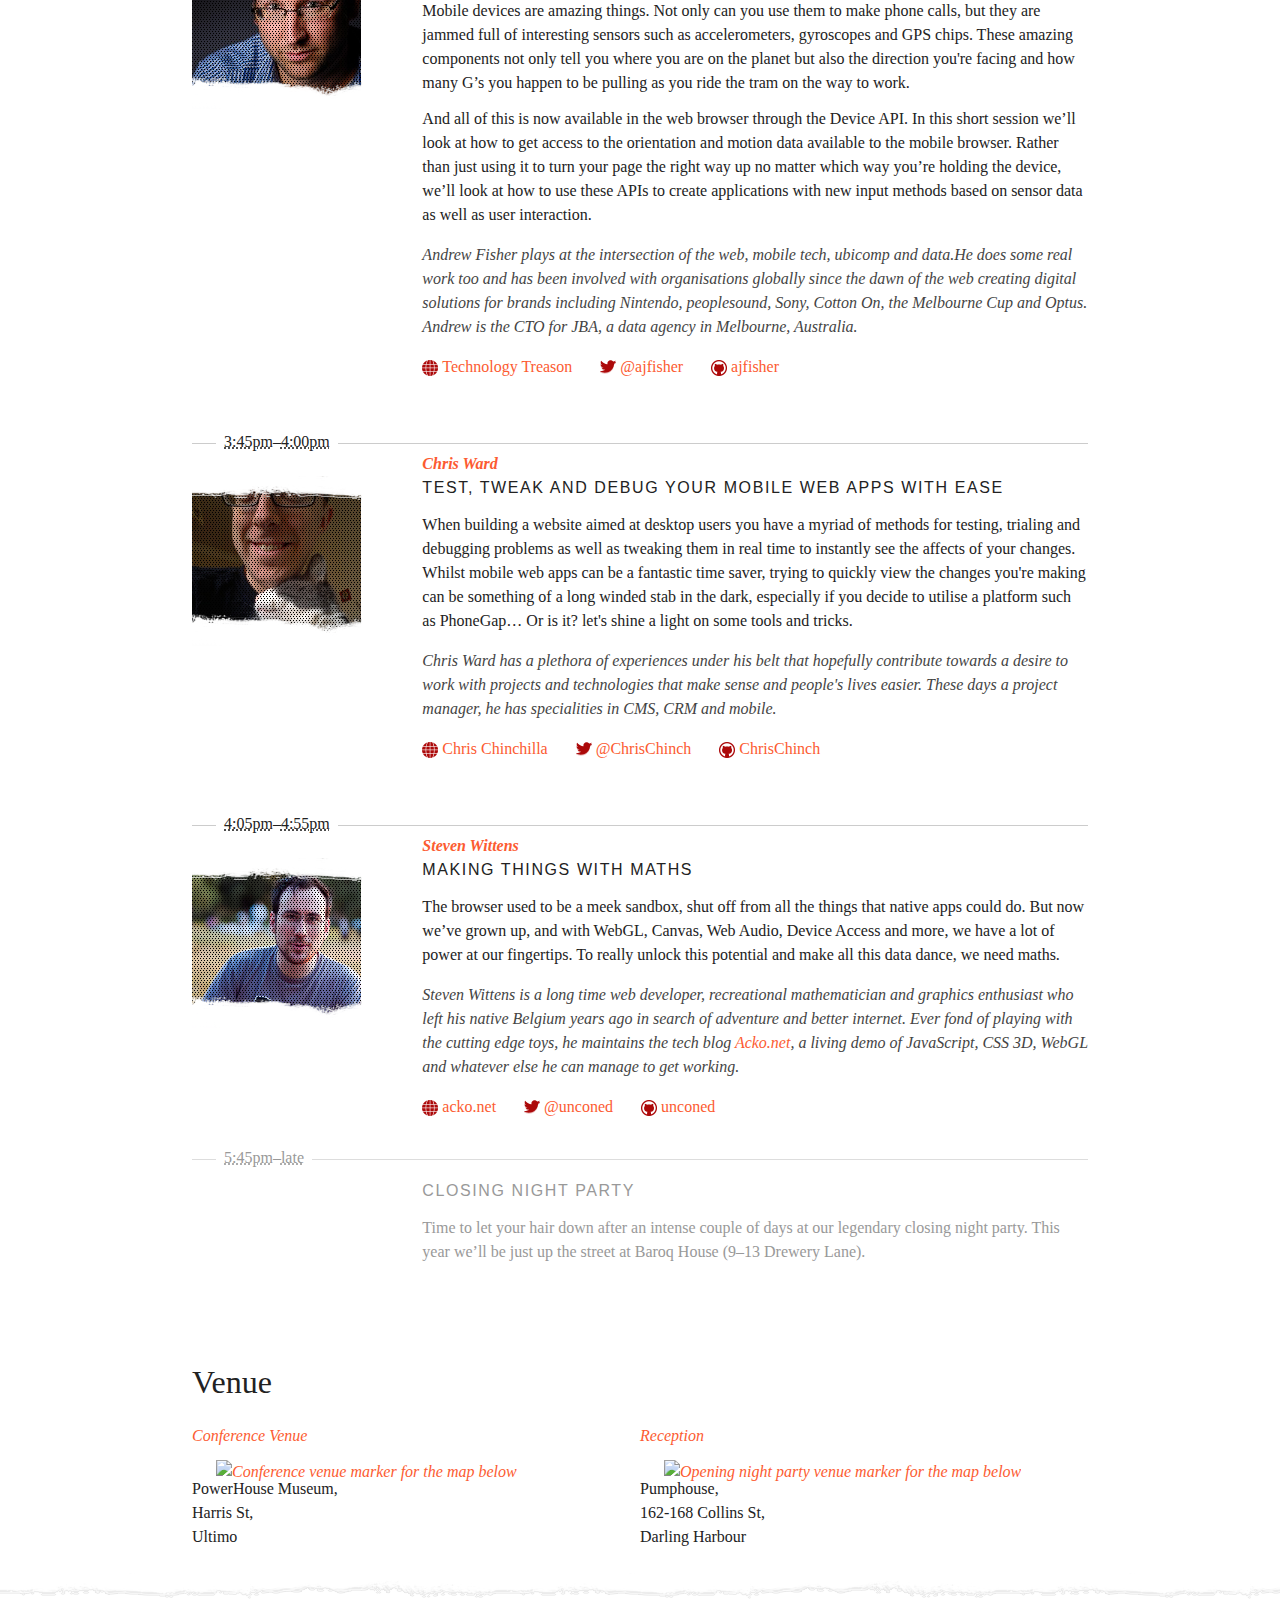
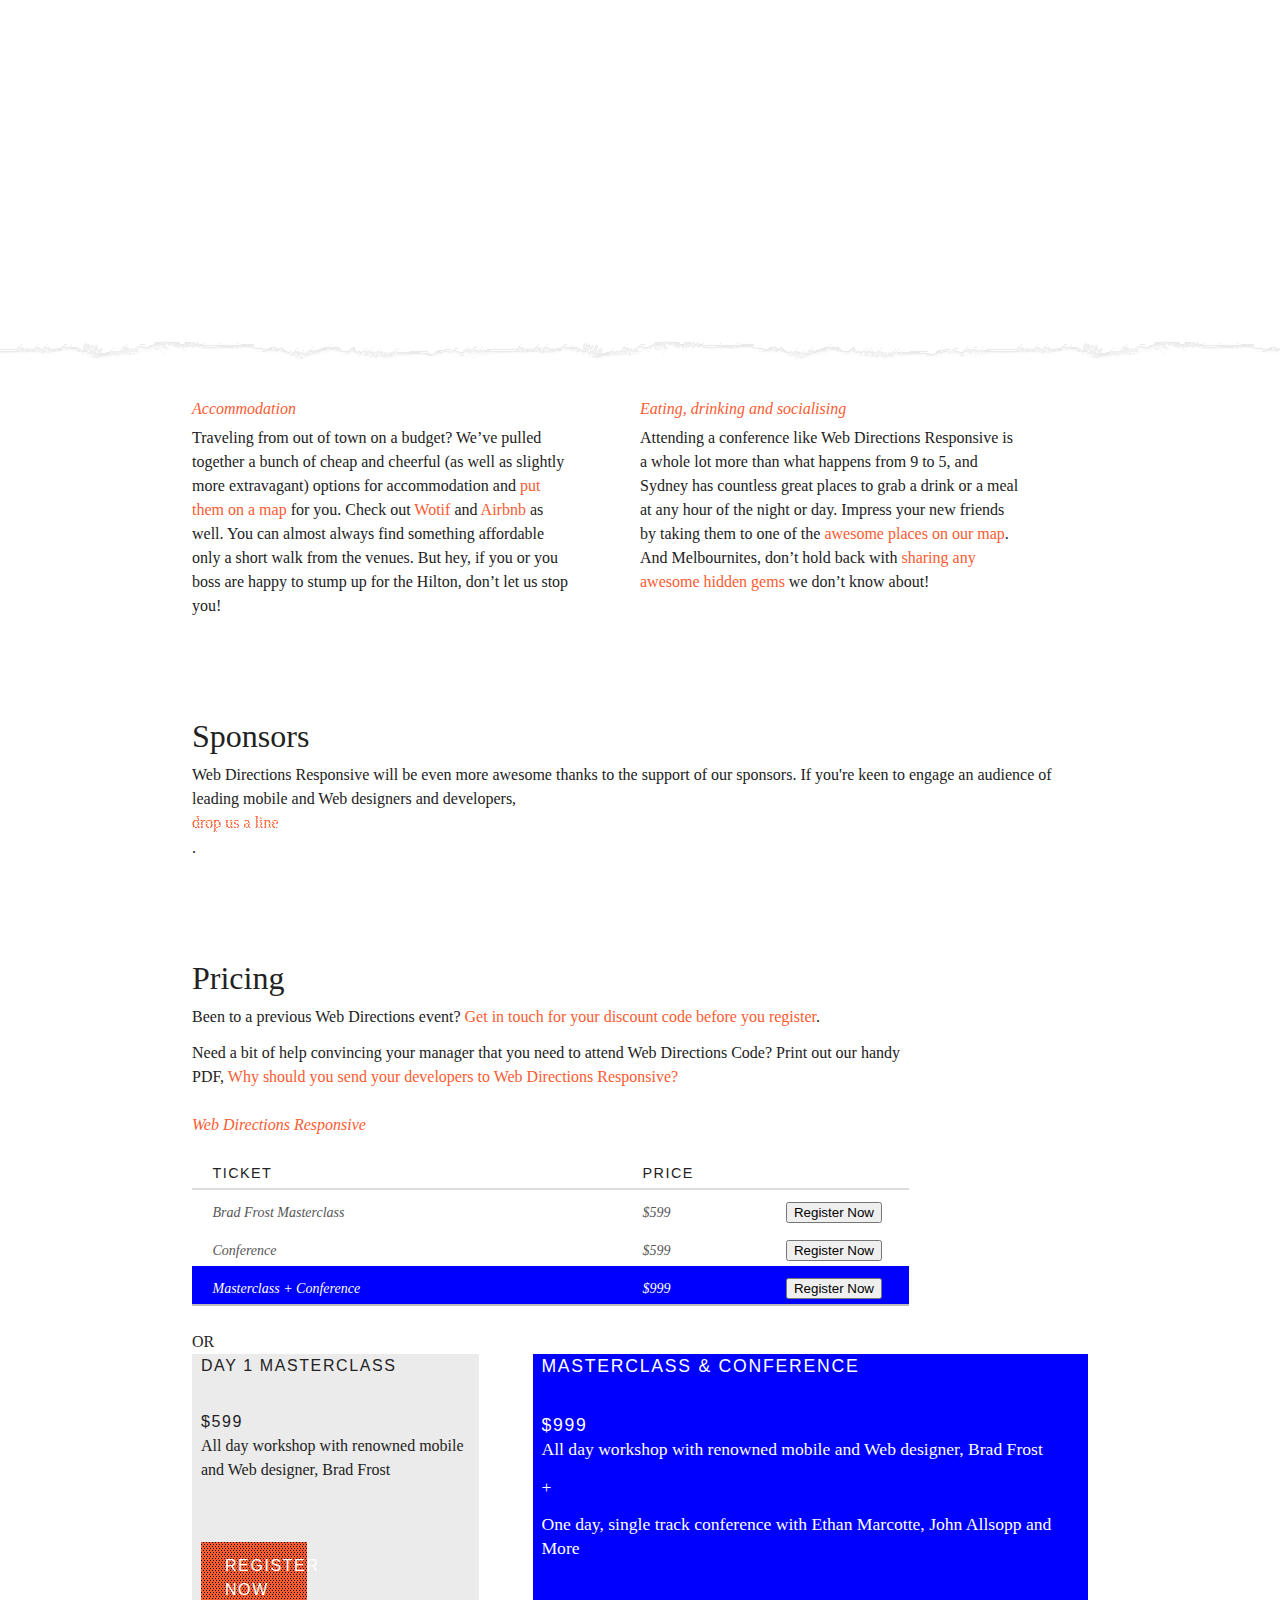
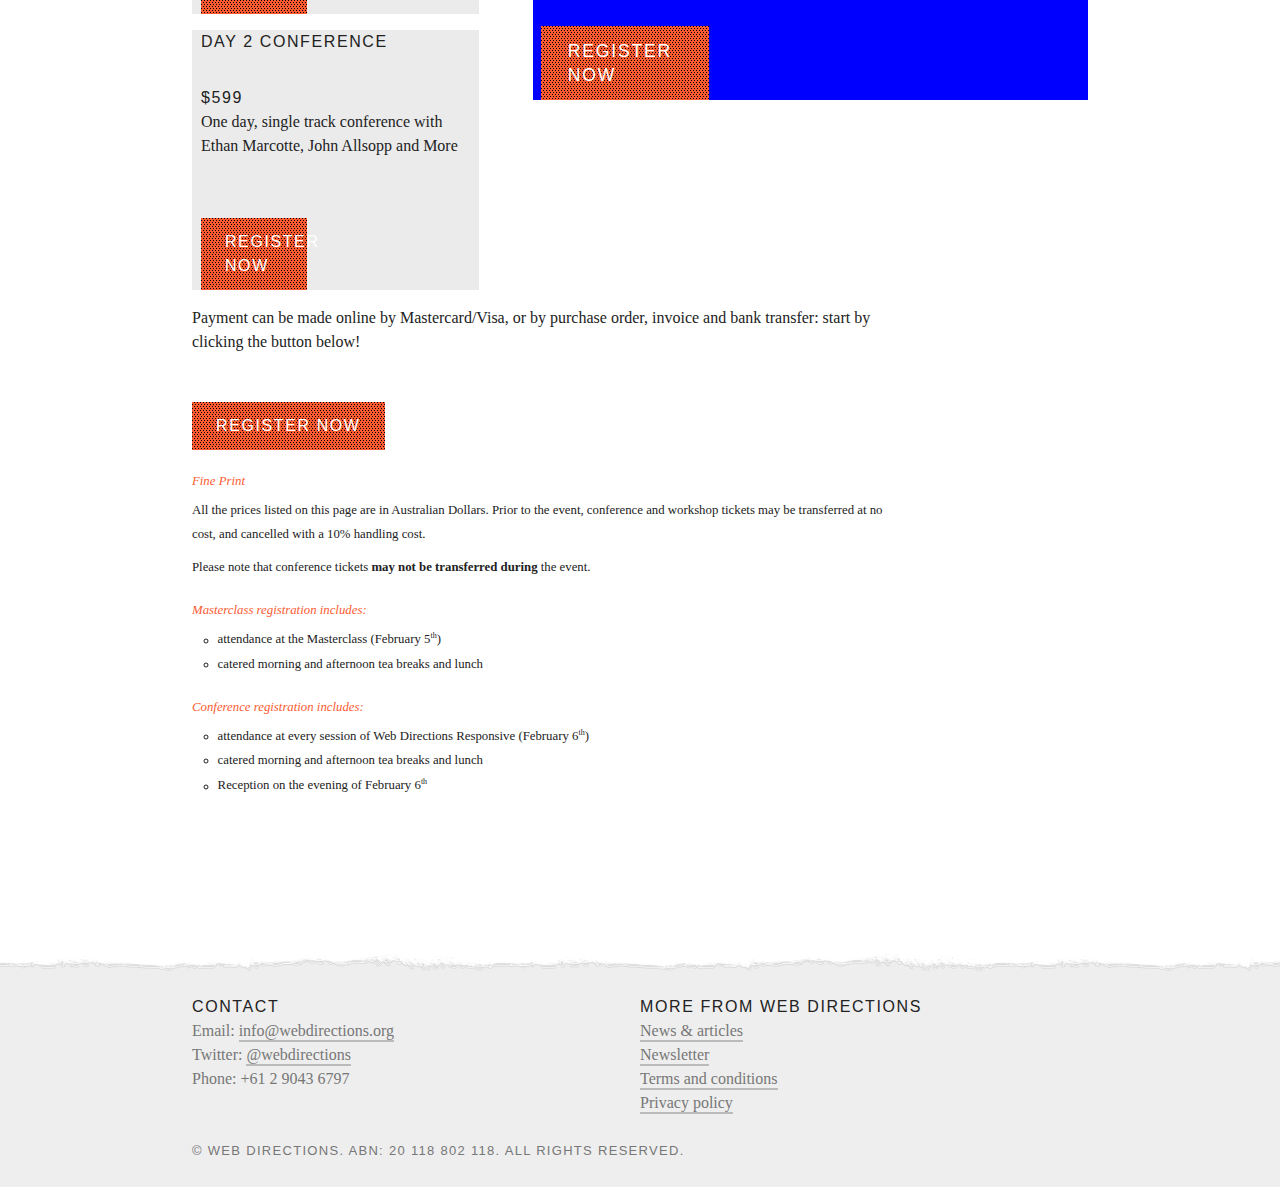
==== commit 6c148b3b: "general fiddling" ====
--- a/index.html
+++ b/index.html
@@ -606,16 +606,16 @@
 	<section id=sponsors>
 		<h1>Sponsors</h1>
 		
-		<p>Web Directions Responsive will be even more awesome thanks to the support of our sponsors.</p>
-
-		<ul>
+		<p>Web Directions Responsive will be even more awesome thanks to the support of our sponsors. If you're keen to engage an audience of leading mobile and Web designers and developers, <a href="http://webdirections.org/contact">drop us a line</a>.</p>
+
+<!--		<ul>
 			<li><a href="http://www.silverstripe.com/"><h4>Significant sponsor</h4><img src="http://static.webdirections.org/webdirections/images/sponsor-silverstripe.png" alt="Silverstripe"></a></li>
 			<li><a href="http://kendoui.com/"><h4>Sponsor</h4><img src="http://static.webdirections.org/webdirections/images/sponsor-kendo.png" alt="Kendo UI"></a></li>
 			<li><a href="http://99designs.com.au/"><h4>Sponsor</h4><img src="http://static.webdirections.org/webdirections/images/sponsor-99designs.png" alt="99designs"></a></li>
 			<li><a href="http://www.wakanda.org/"><h4>Exhibitor</h4><img src="http://static.webdirections.org/webdirections/images/sponsor-wakanda.png" alt="Wakanda"></a></li>
 			<li><a href="http://dius.com.au/"><h4>Lanyard sponsor</h4><img src="http://static.webdirections.org/webdirections/images/sponsor-dius.png" alt="Wakanda"></a></li>
 			<li><a href="http://www.mozilla.org/"><h4>Barista coffee sponsor</h4><img src="http://static.webdirections.org/webdirections/images/sponsor-mozilla.png" alt="Mozilla"></a></li>
-		</ul>
+		</ul> -->
 		
 	</section>
 	
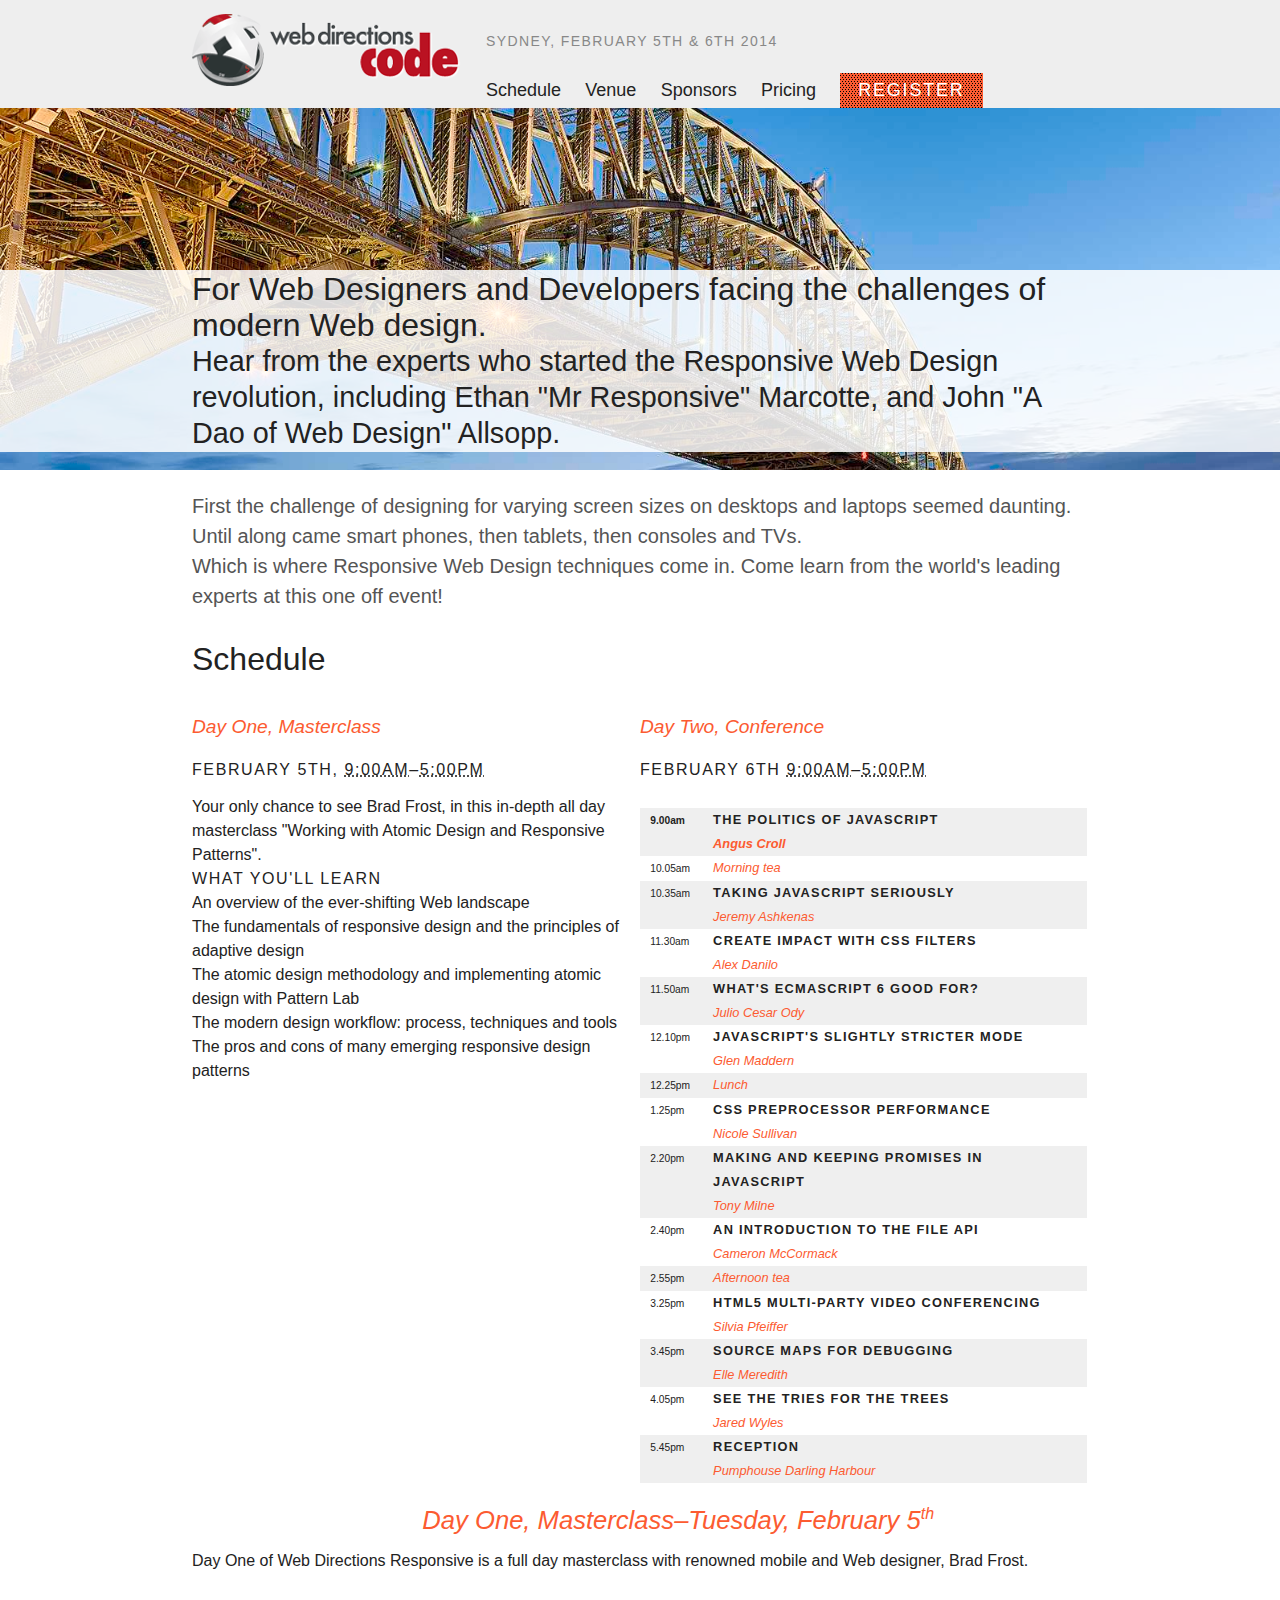
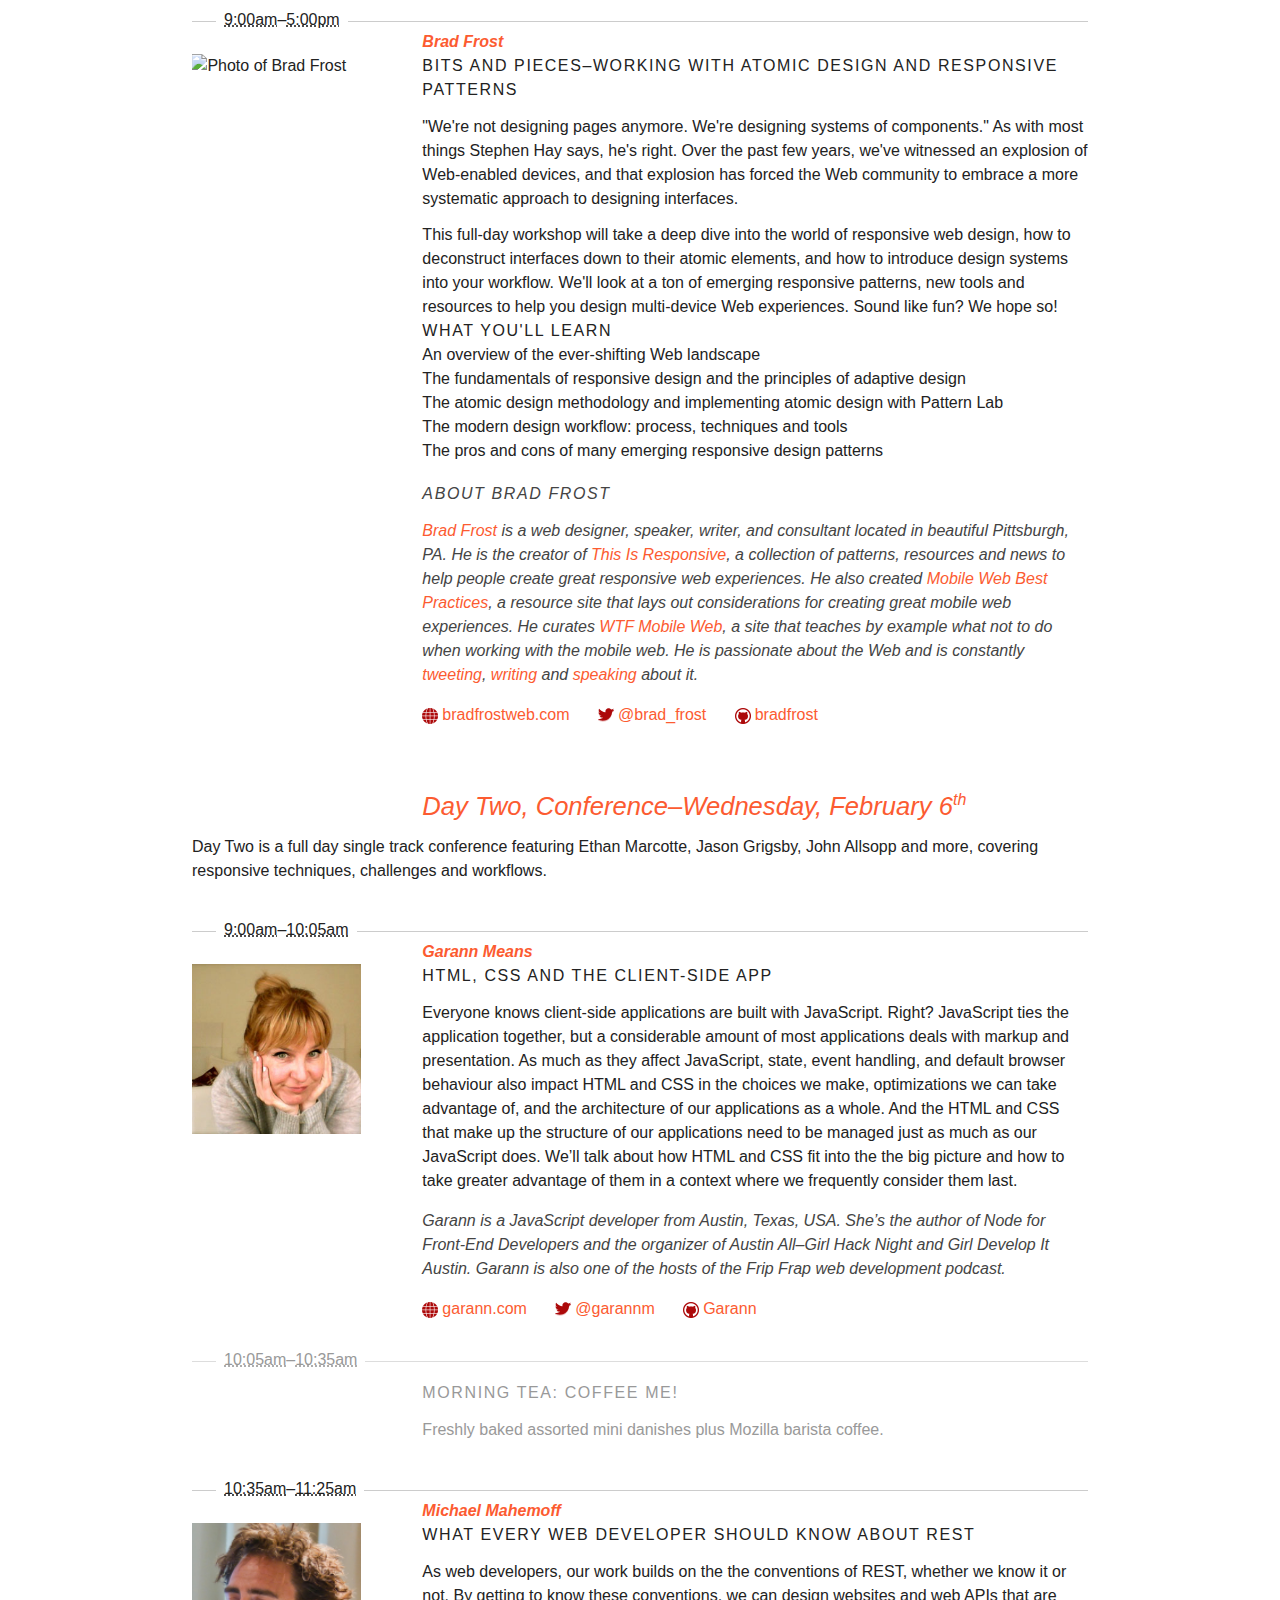
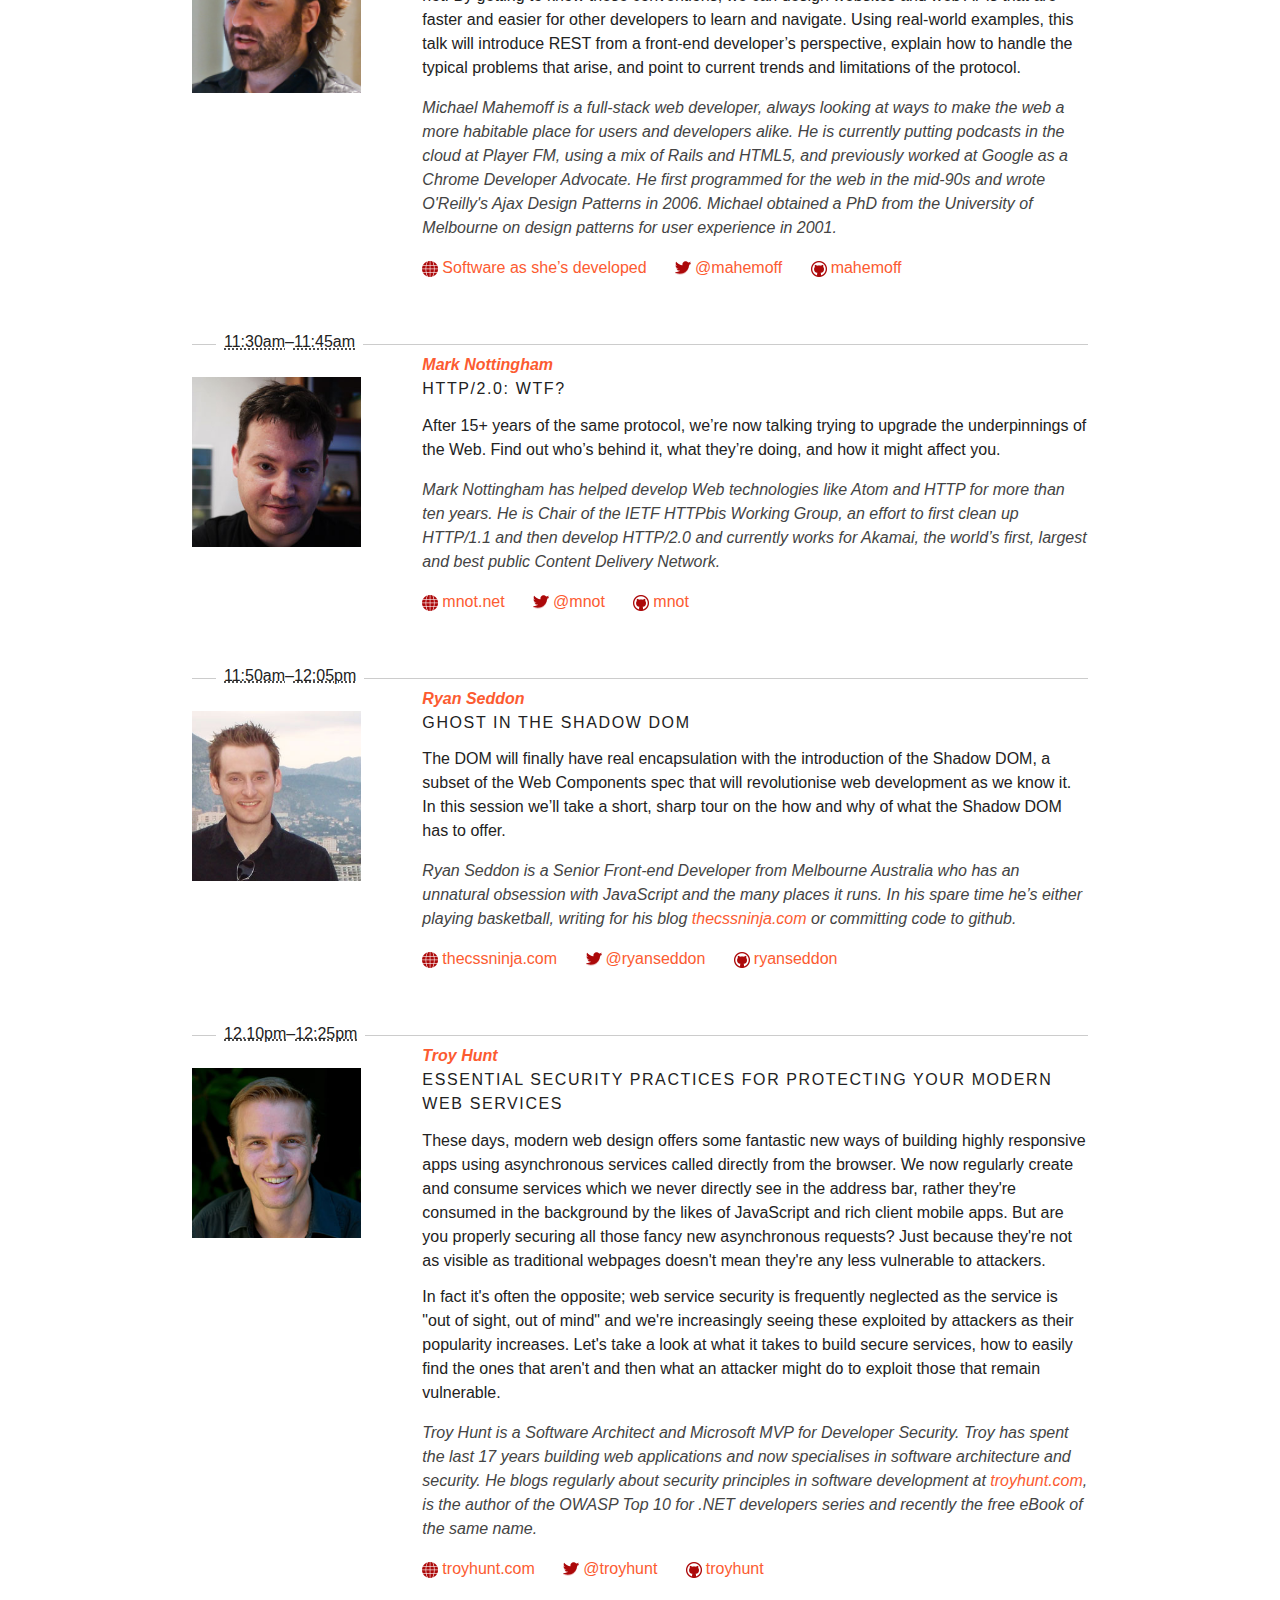
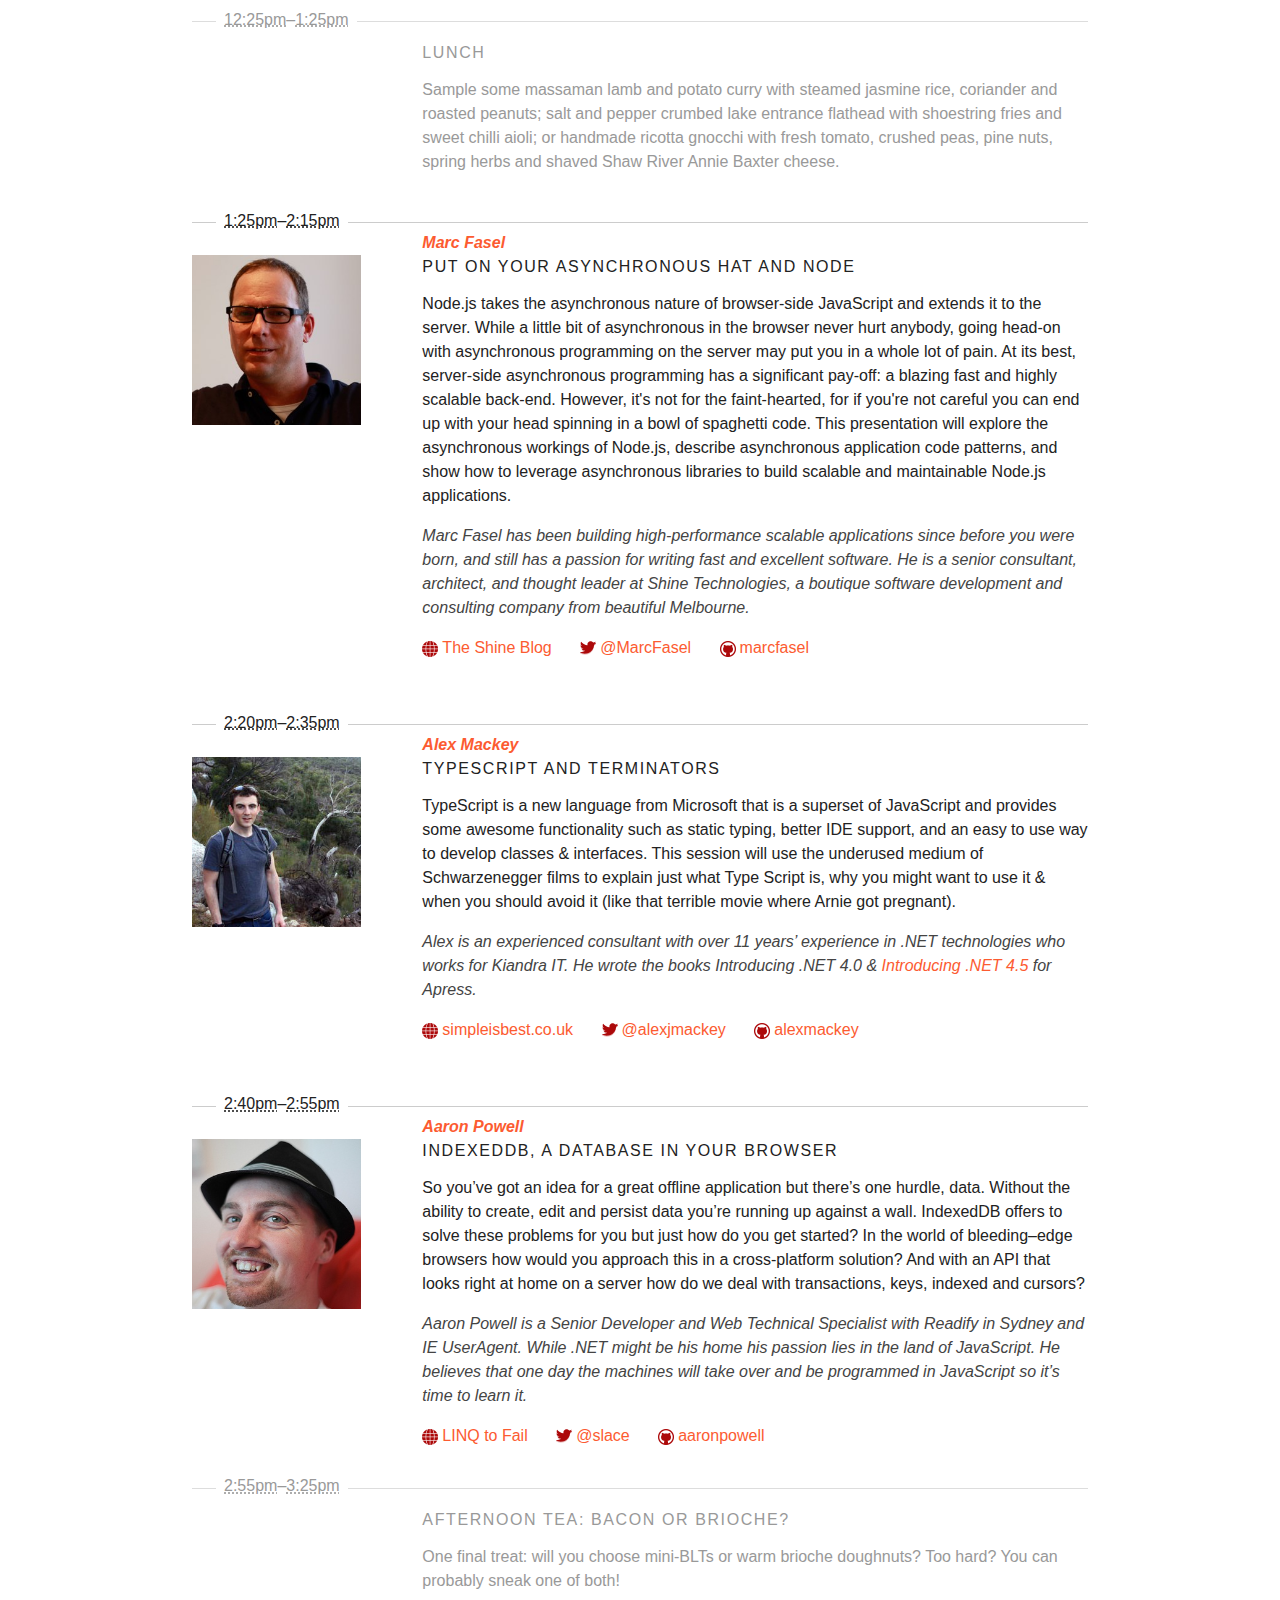
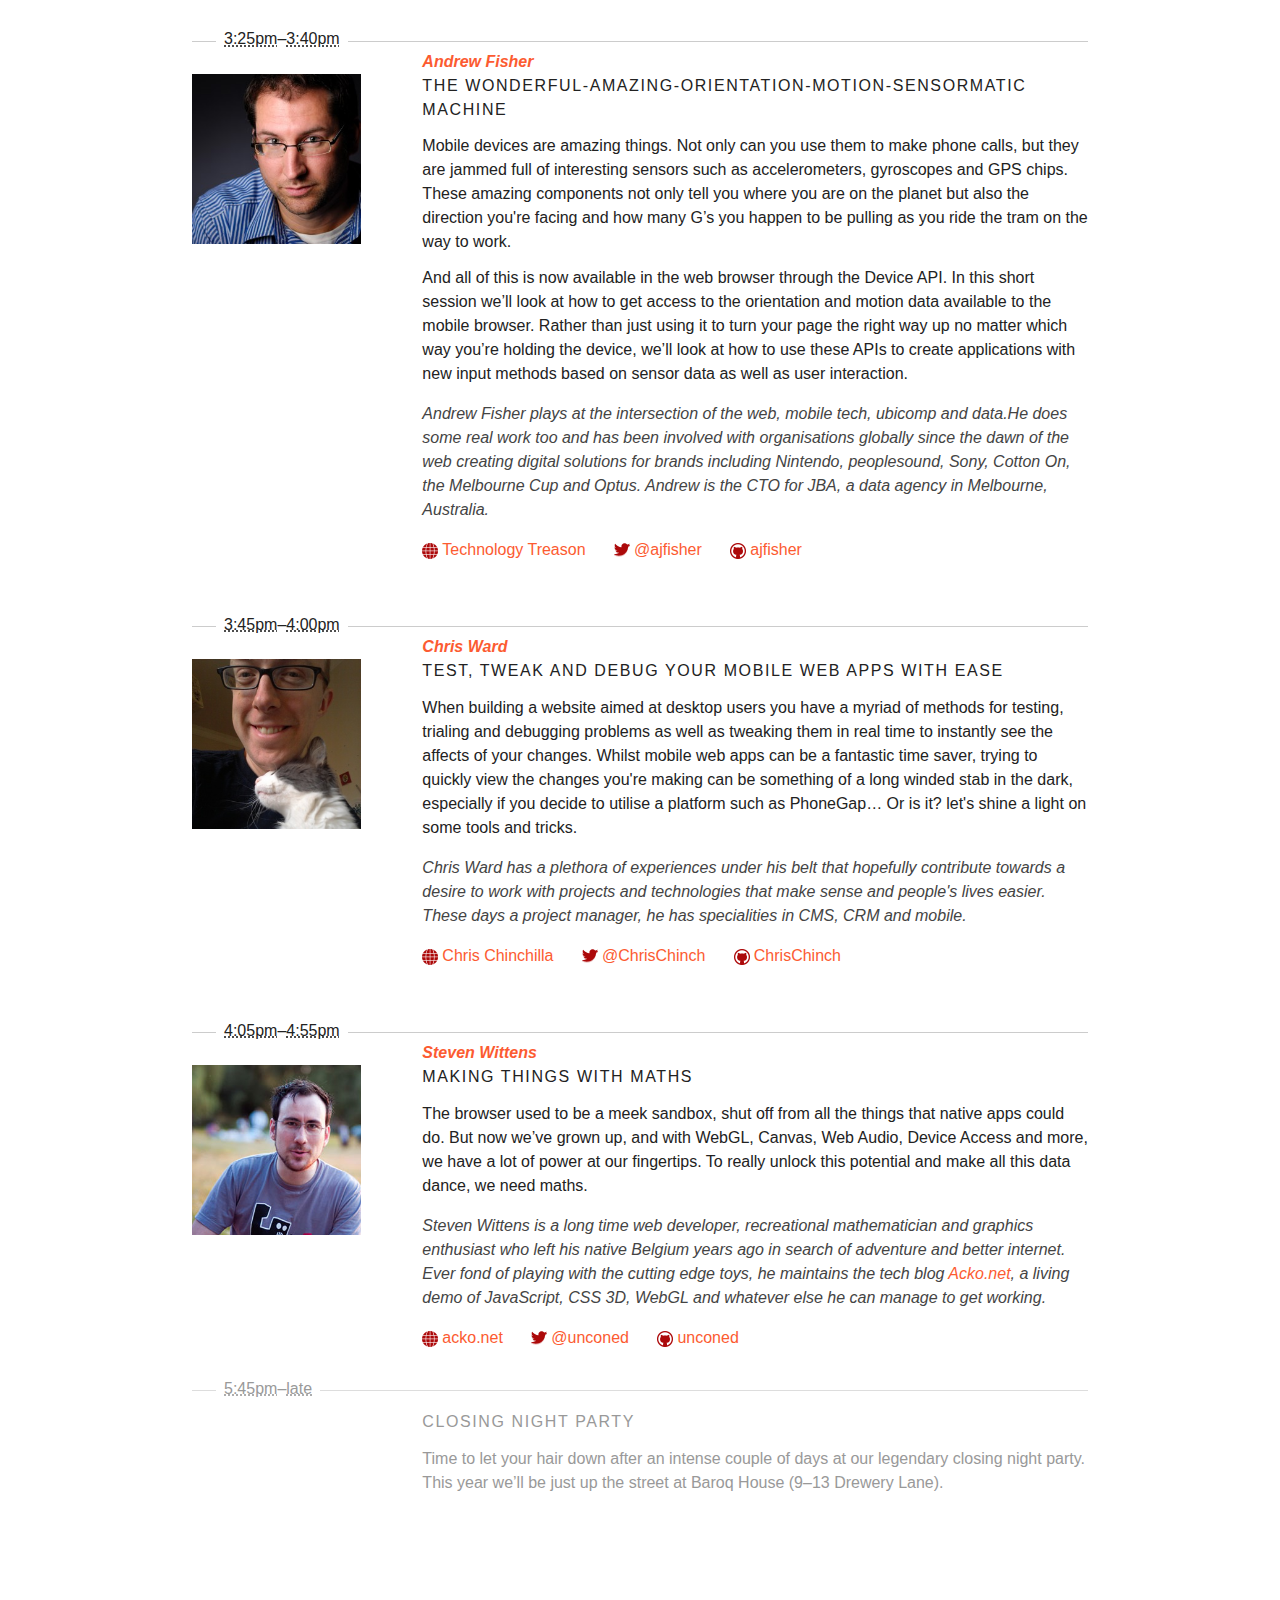
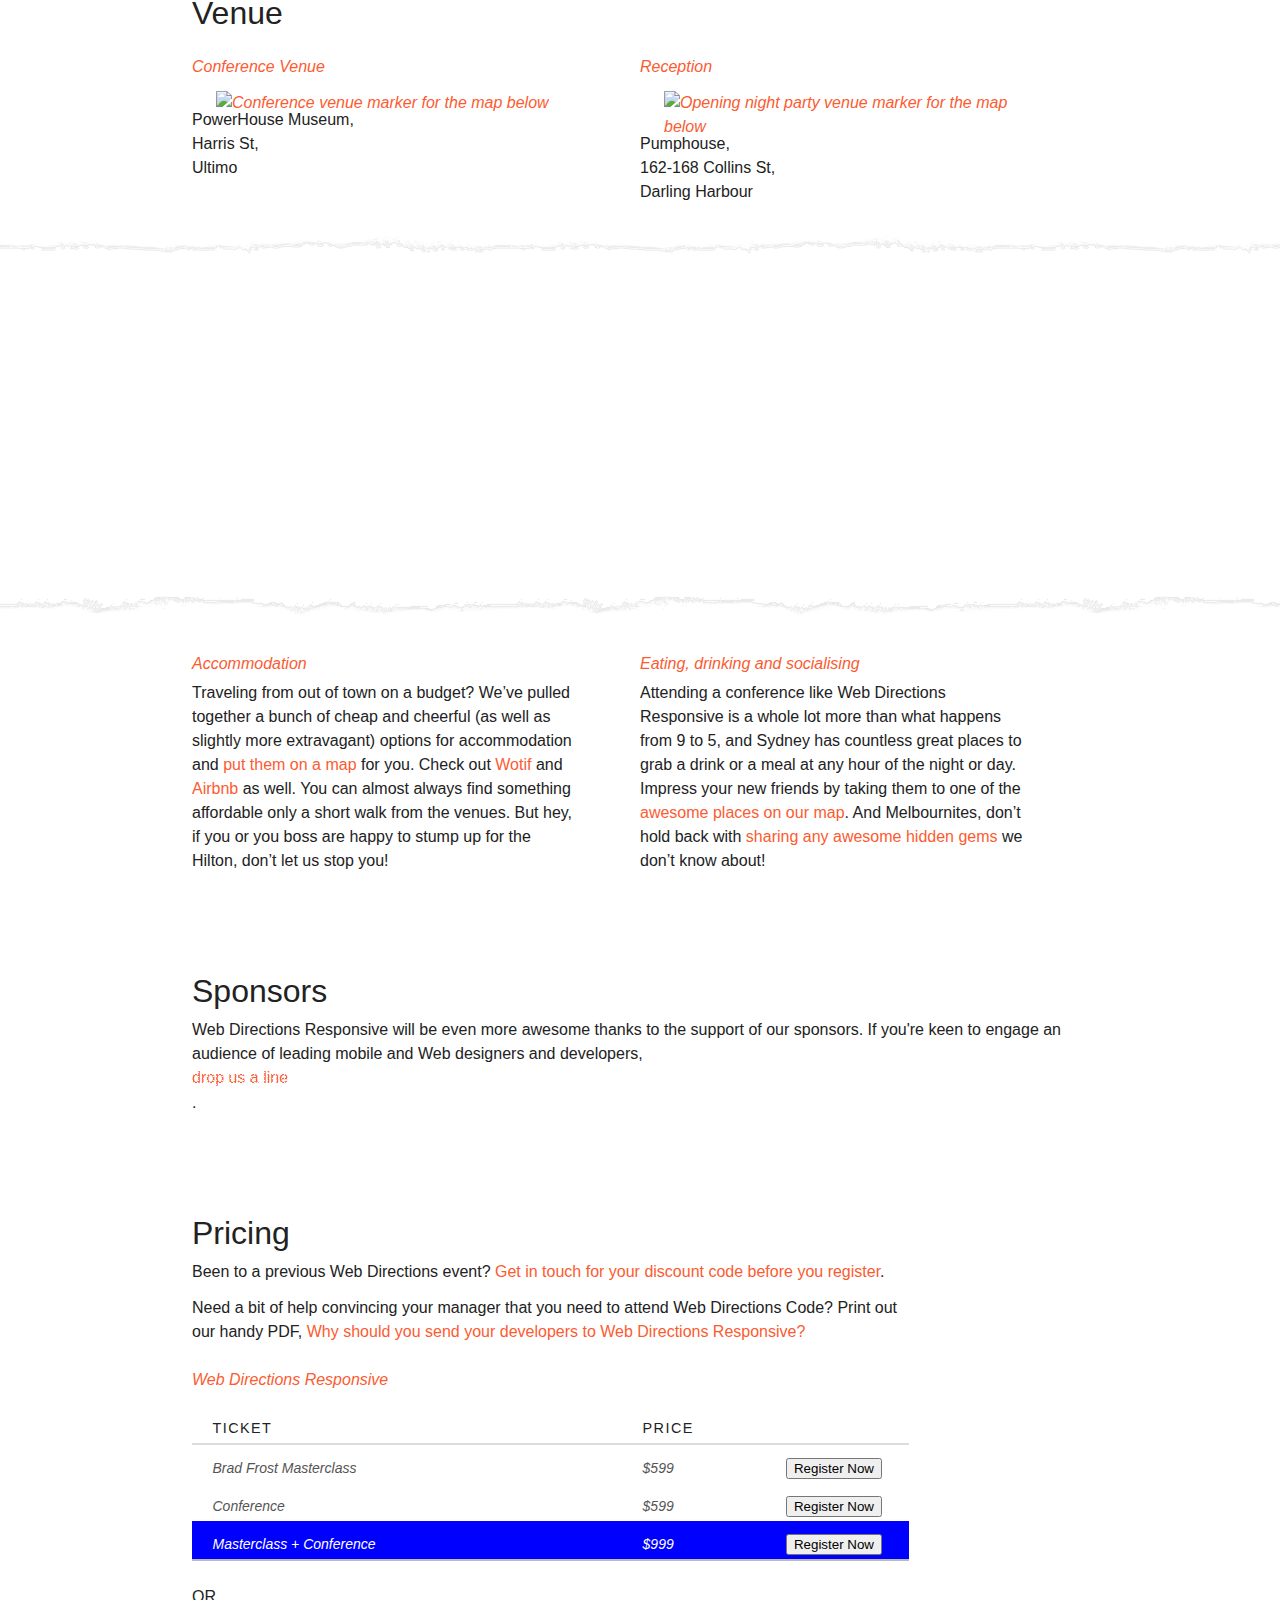
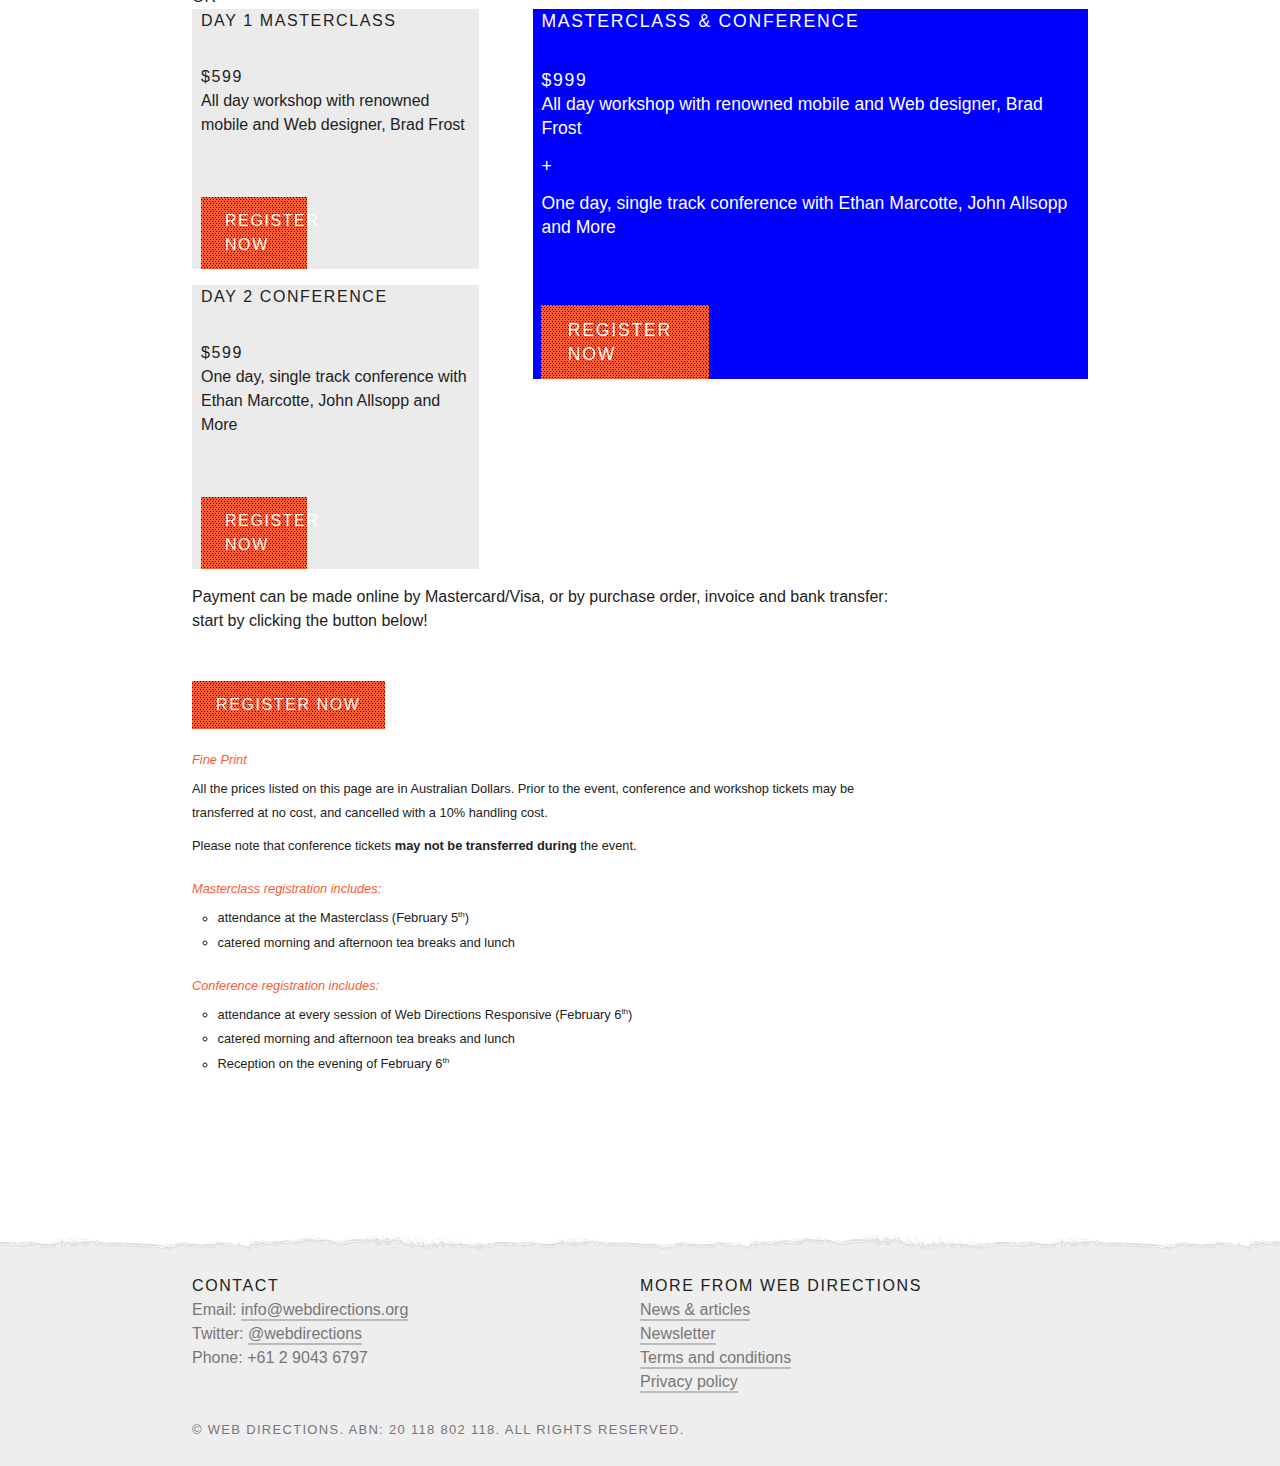
==== commit 67b3d844: "color schemes" ====
--- a/index.html
+++ b/index.html
@@ -49,7 +49,8 @@
 	</header>
 	
 	<section id=intro> 
-		<h1>For Web Designers and Developers facing the challenge of Responsive Web Design.<br/>Hear from the experts who started the Responsive revolution, including Ethan "Mr Responsive" Marcotte, and John "A Dao of Web Design" Allsopp.</h1>
+		<h1><span class="ball">For Web Designers and Developers facing the challenges of modern Web design.</span>
+		<span class="ball">Hear from the experts who started the Responsive Web Design revolution, including Ethan "Mr Responsive" Marcotte, and John "A Dao of Web Design" Allsopp.</span></h1>
 		
 		<p>First the challenge of designing for varying screen sizes on desktops and laptops seemed daunting. Until along came smart phones, then tablets, then consoles and TVs.<br/>Which is where Responsive Web Design techniques come in. Come learn from the world's leading experts at this one off event!</p>
 	</section>
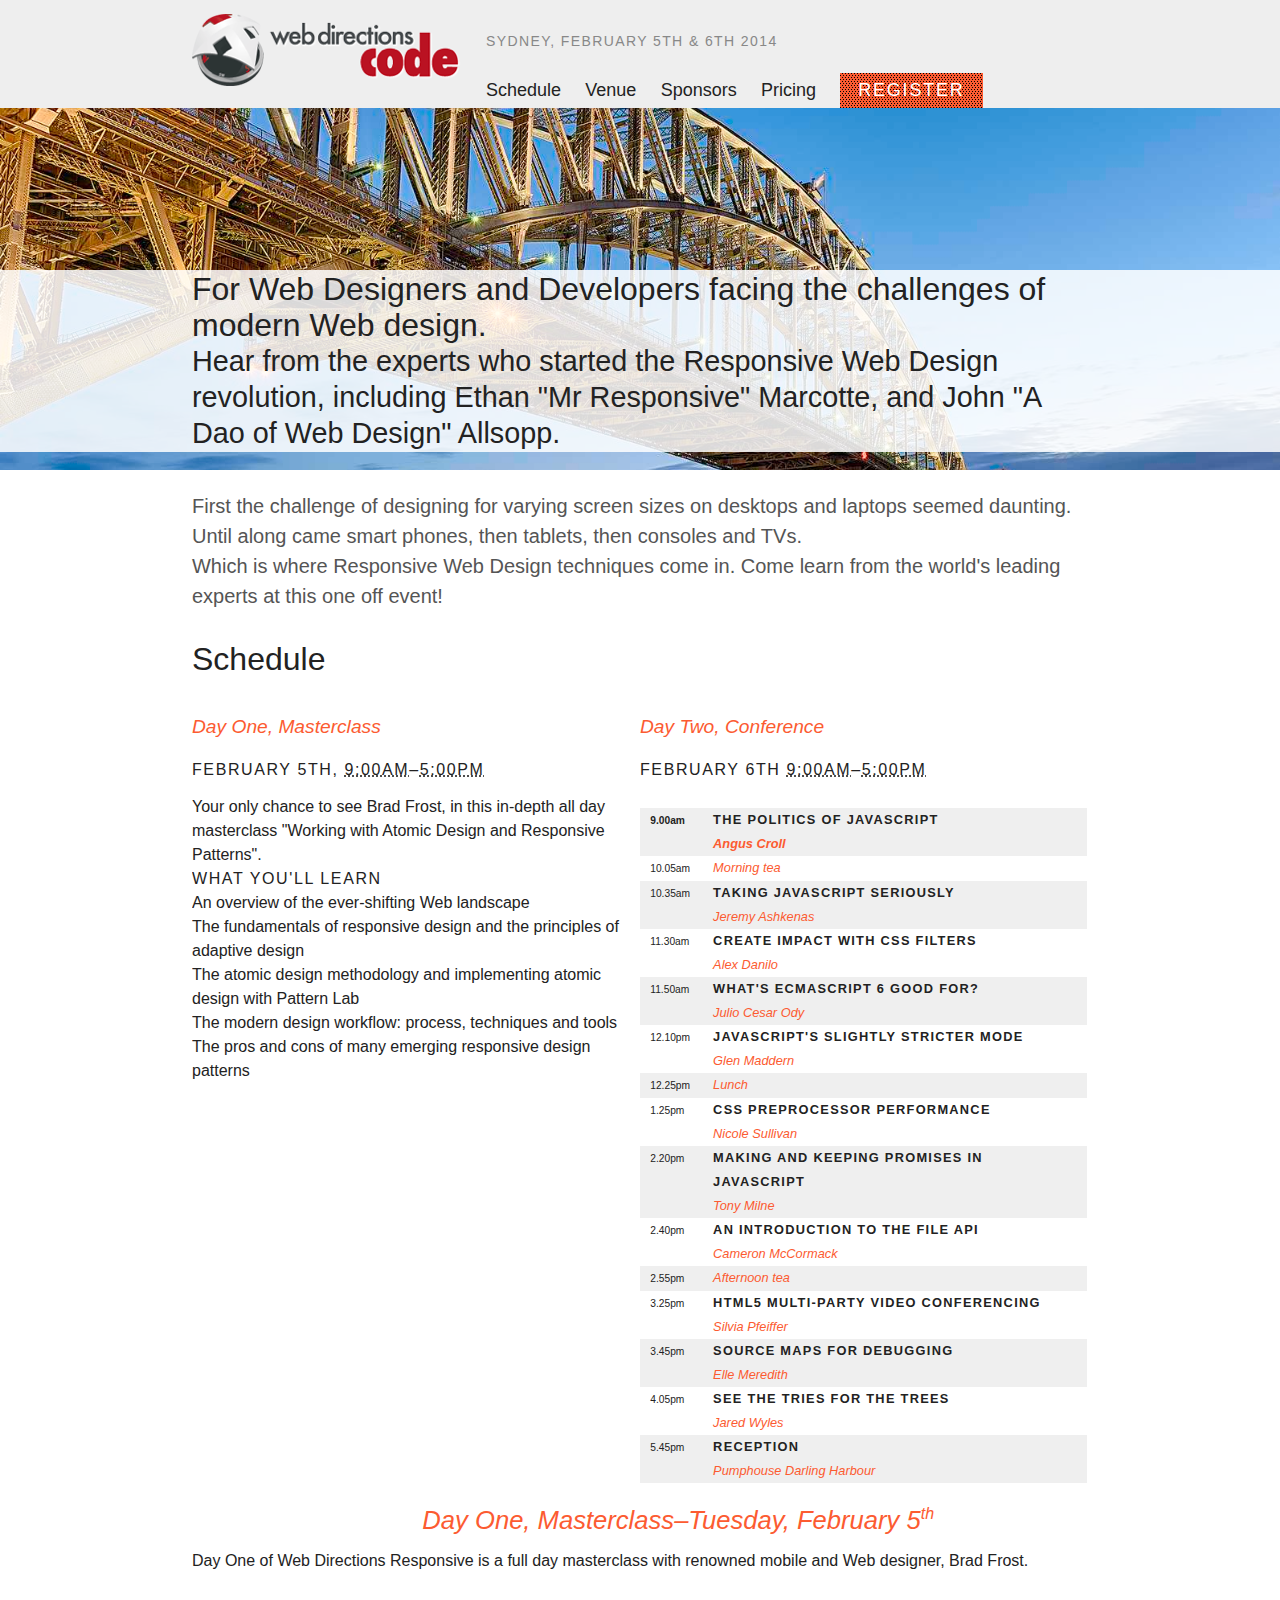
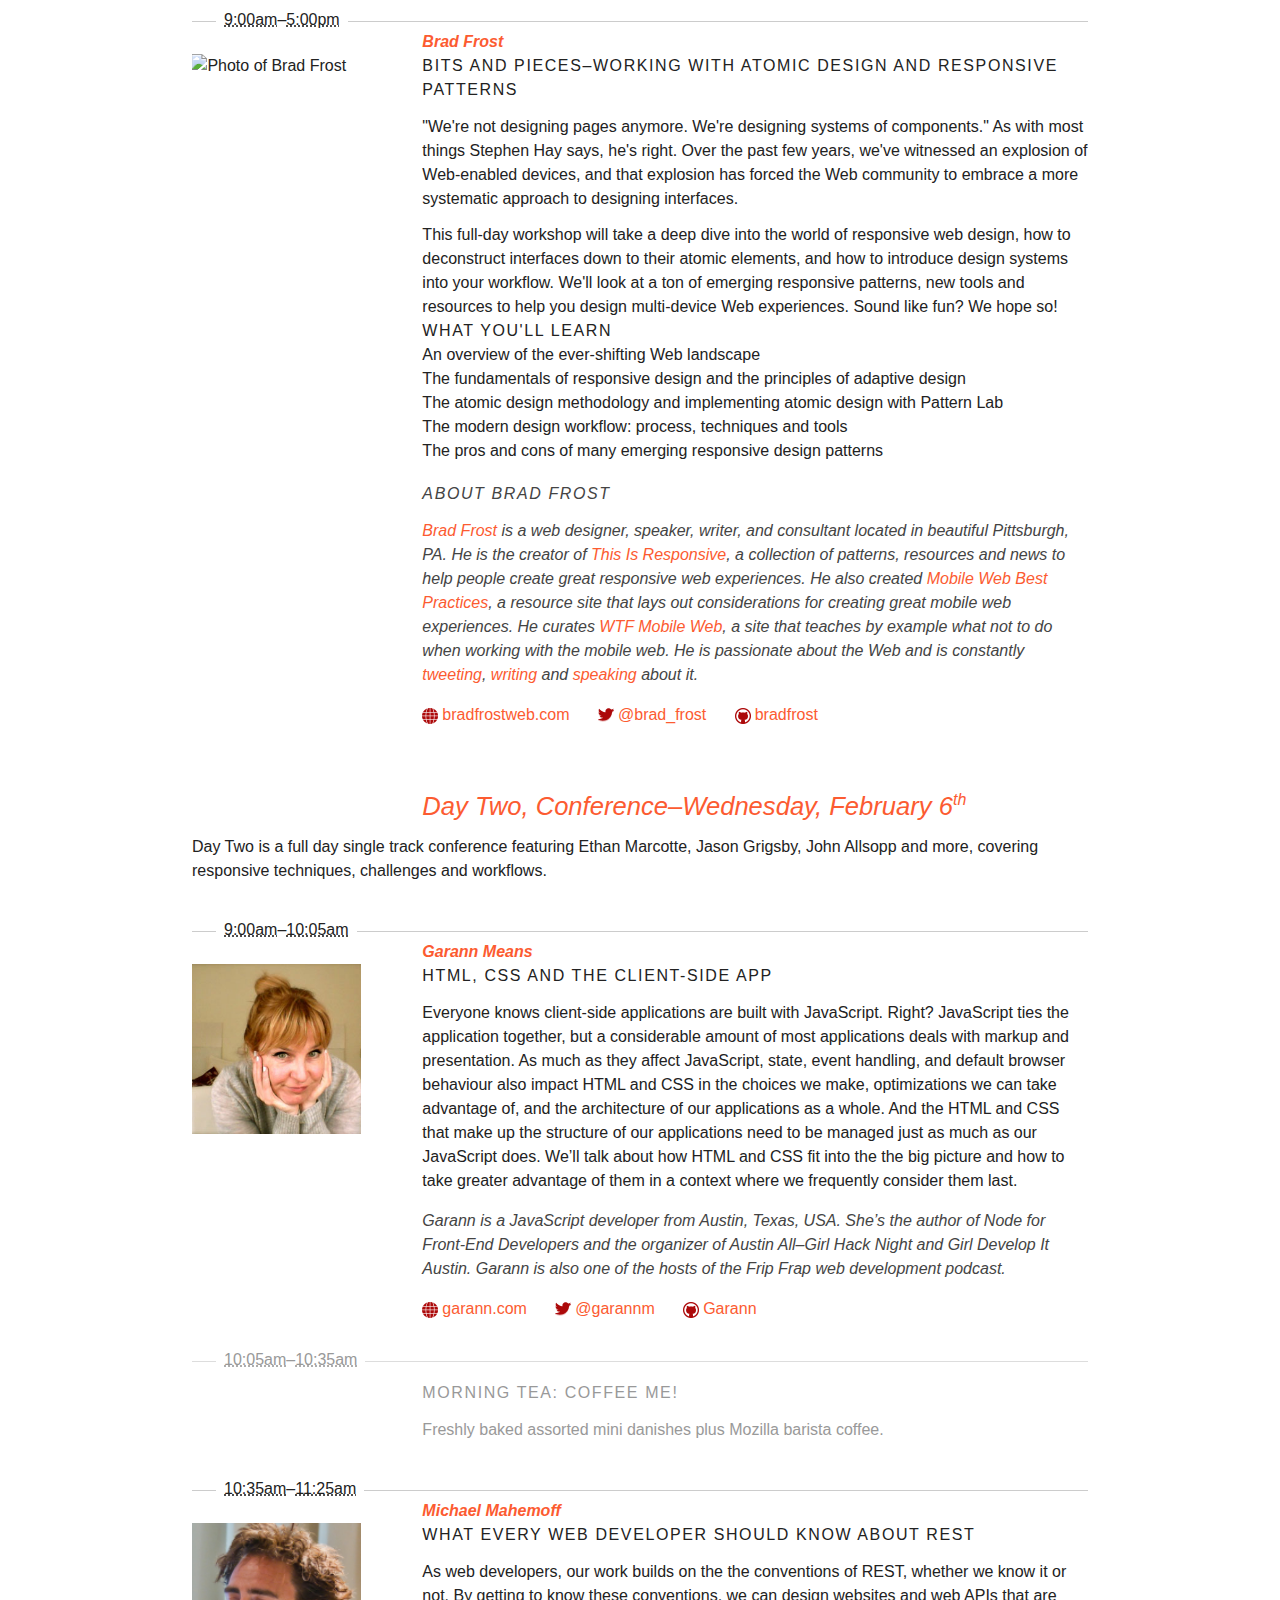
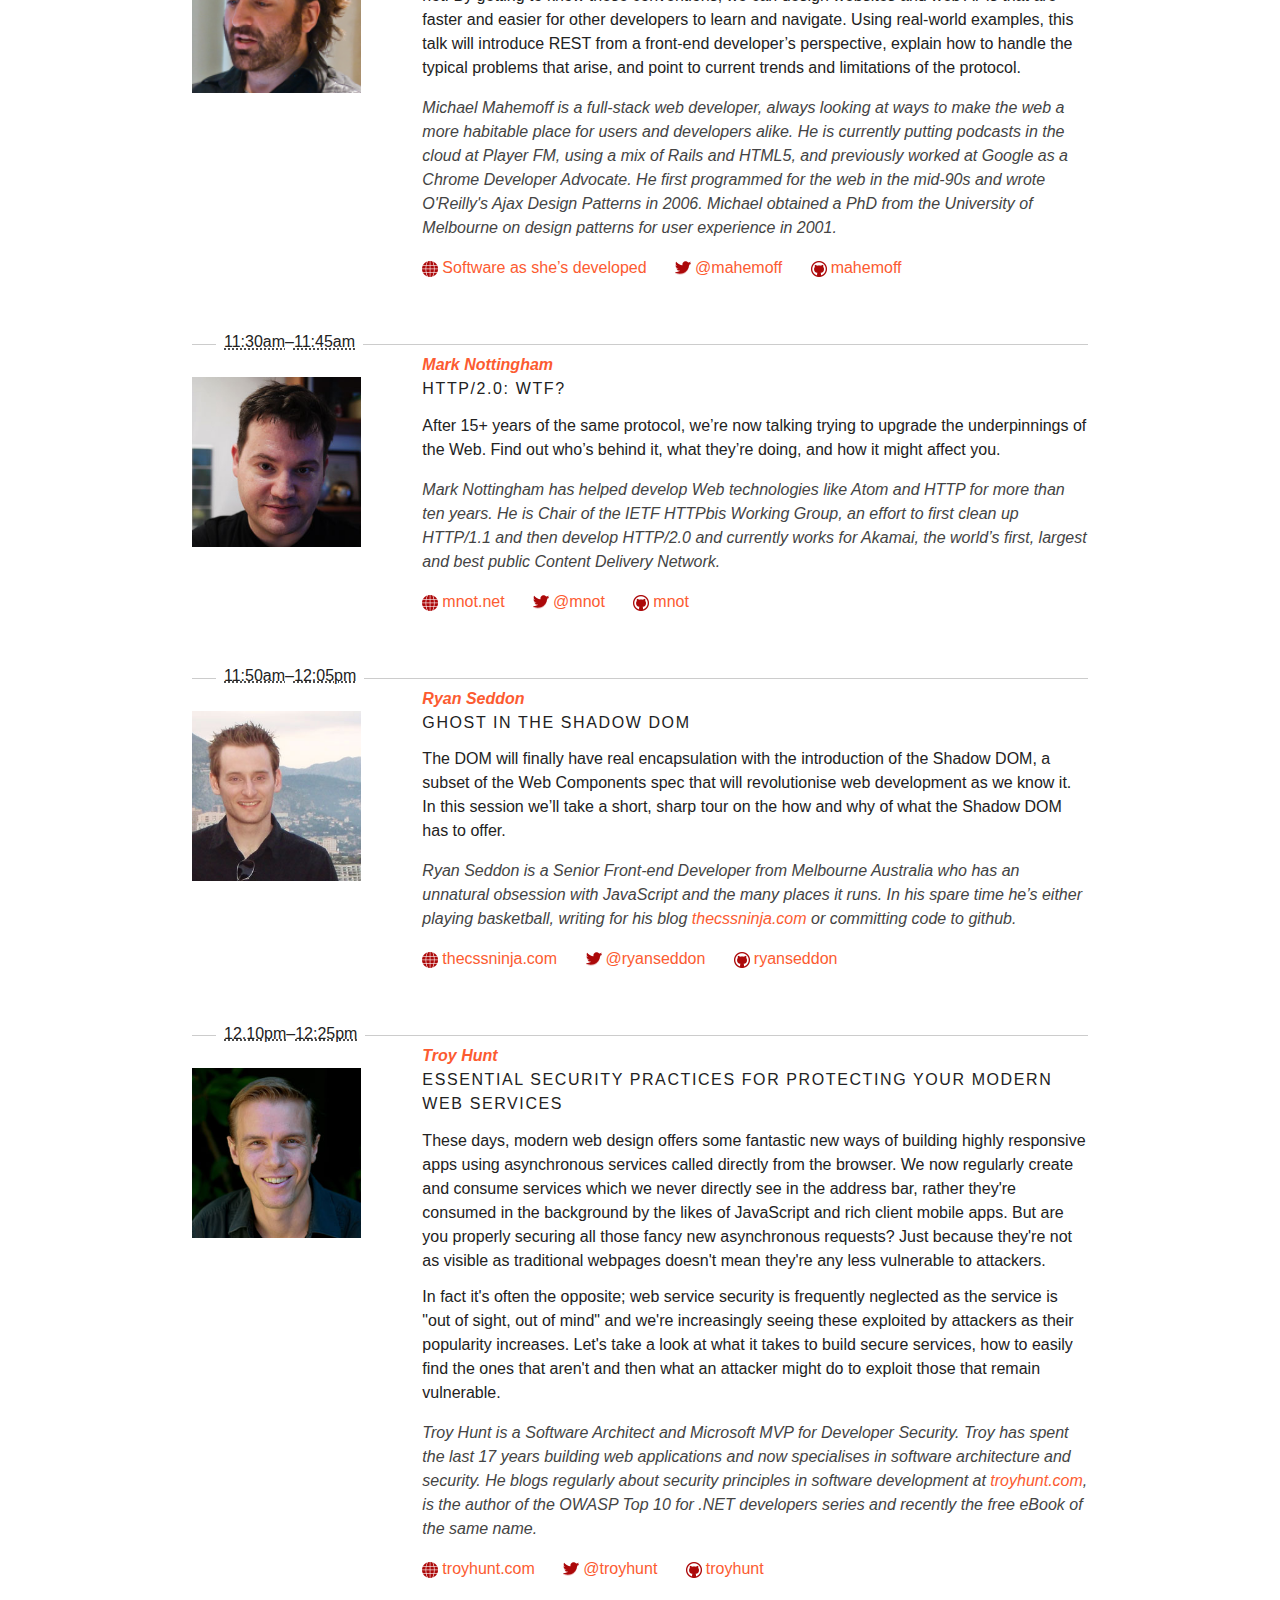
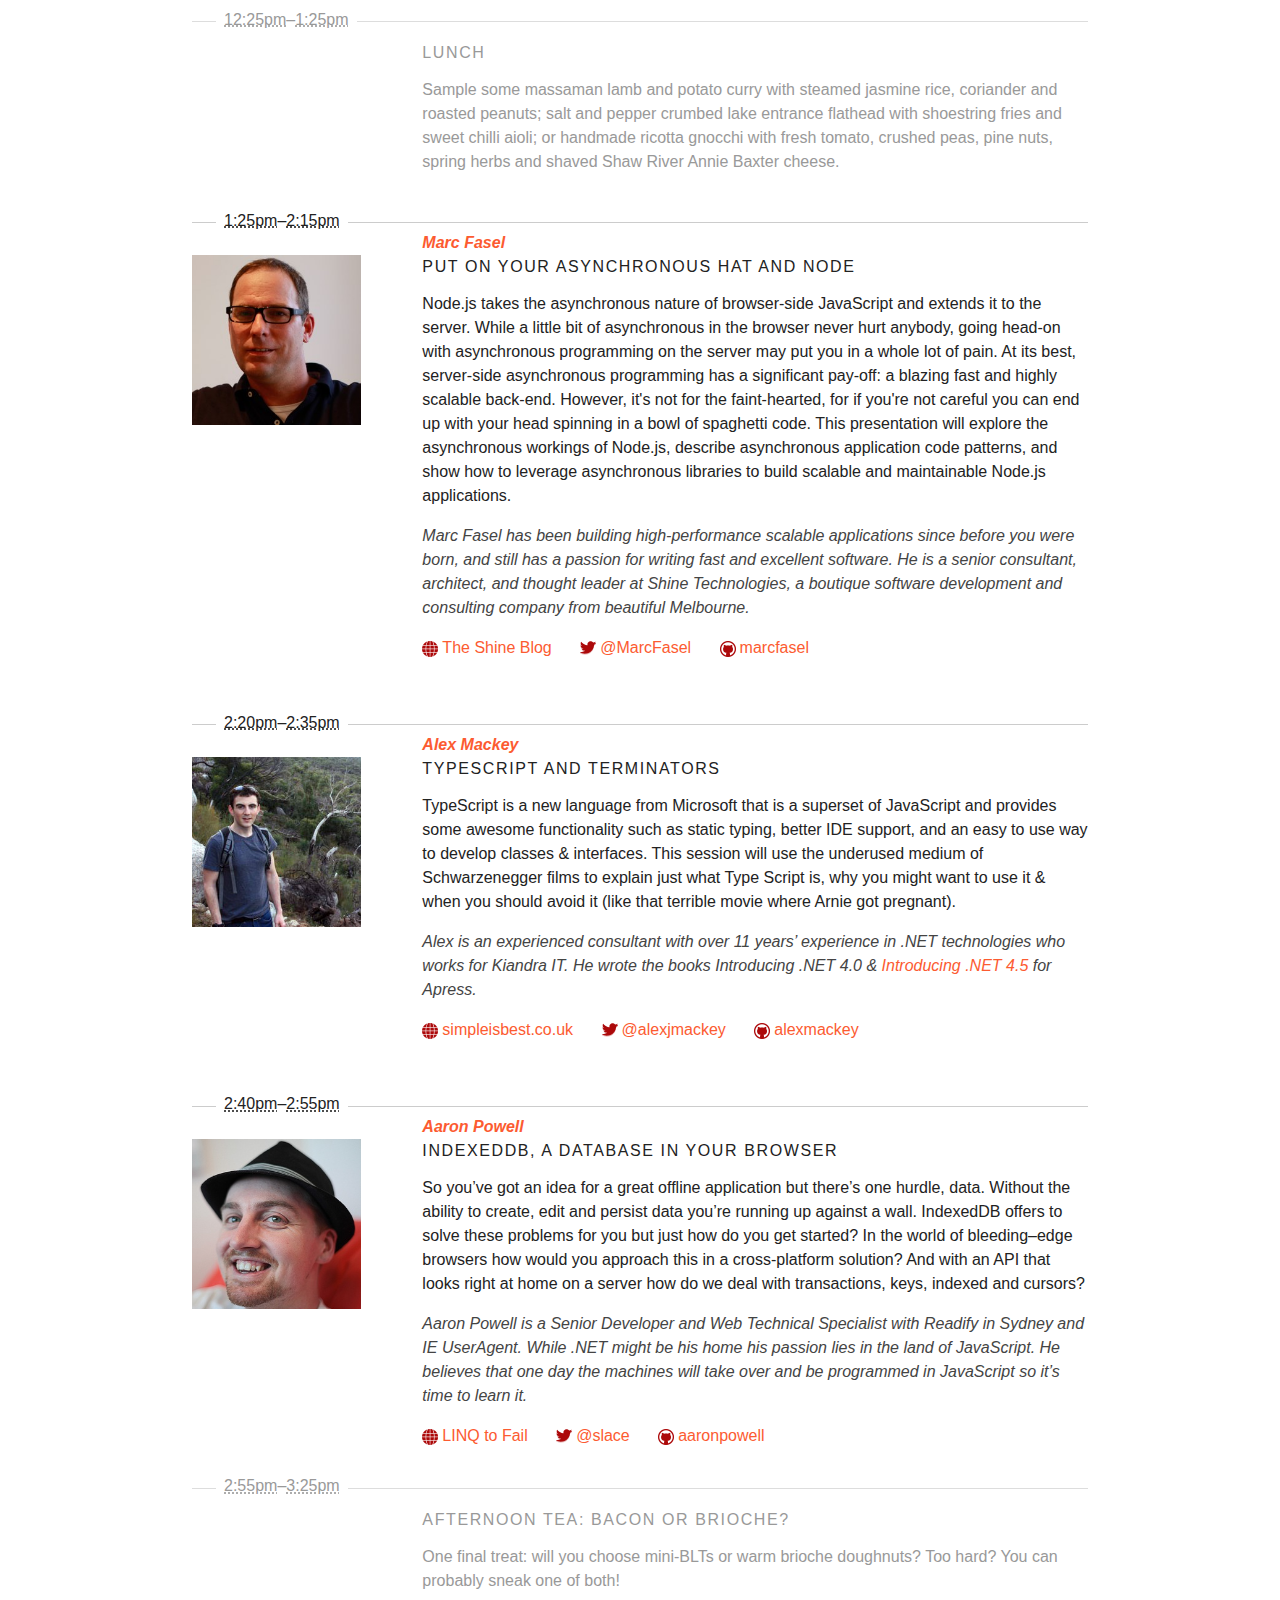
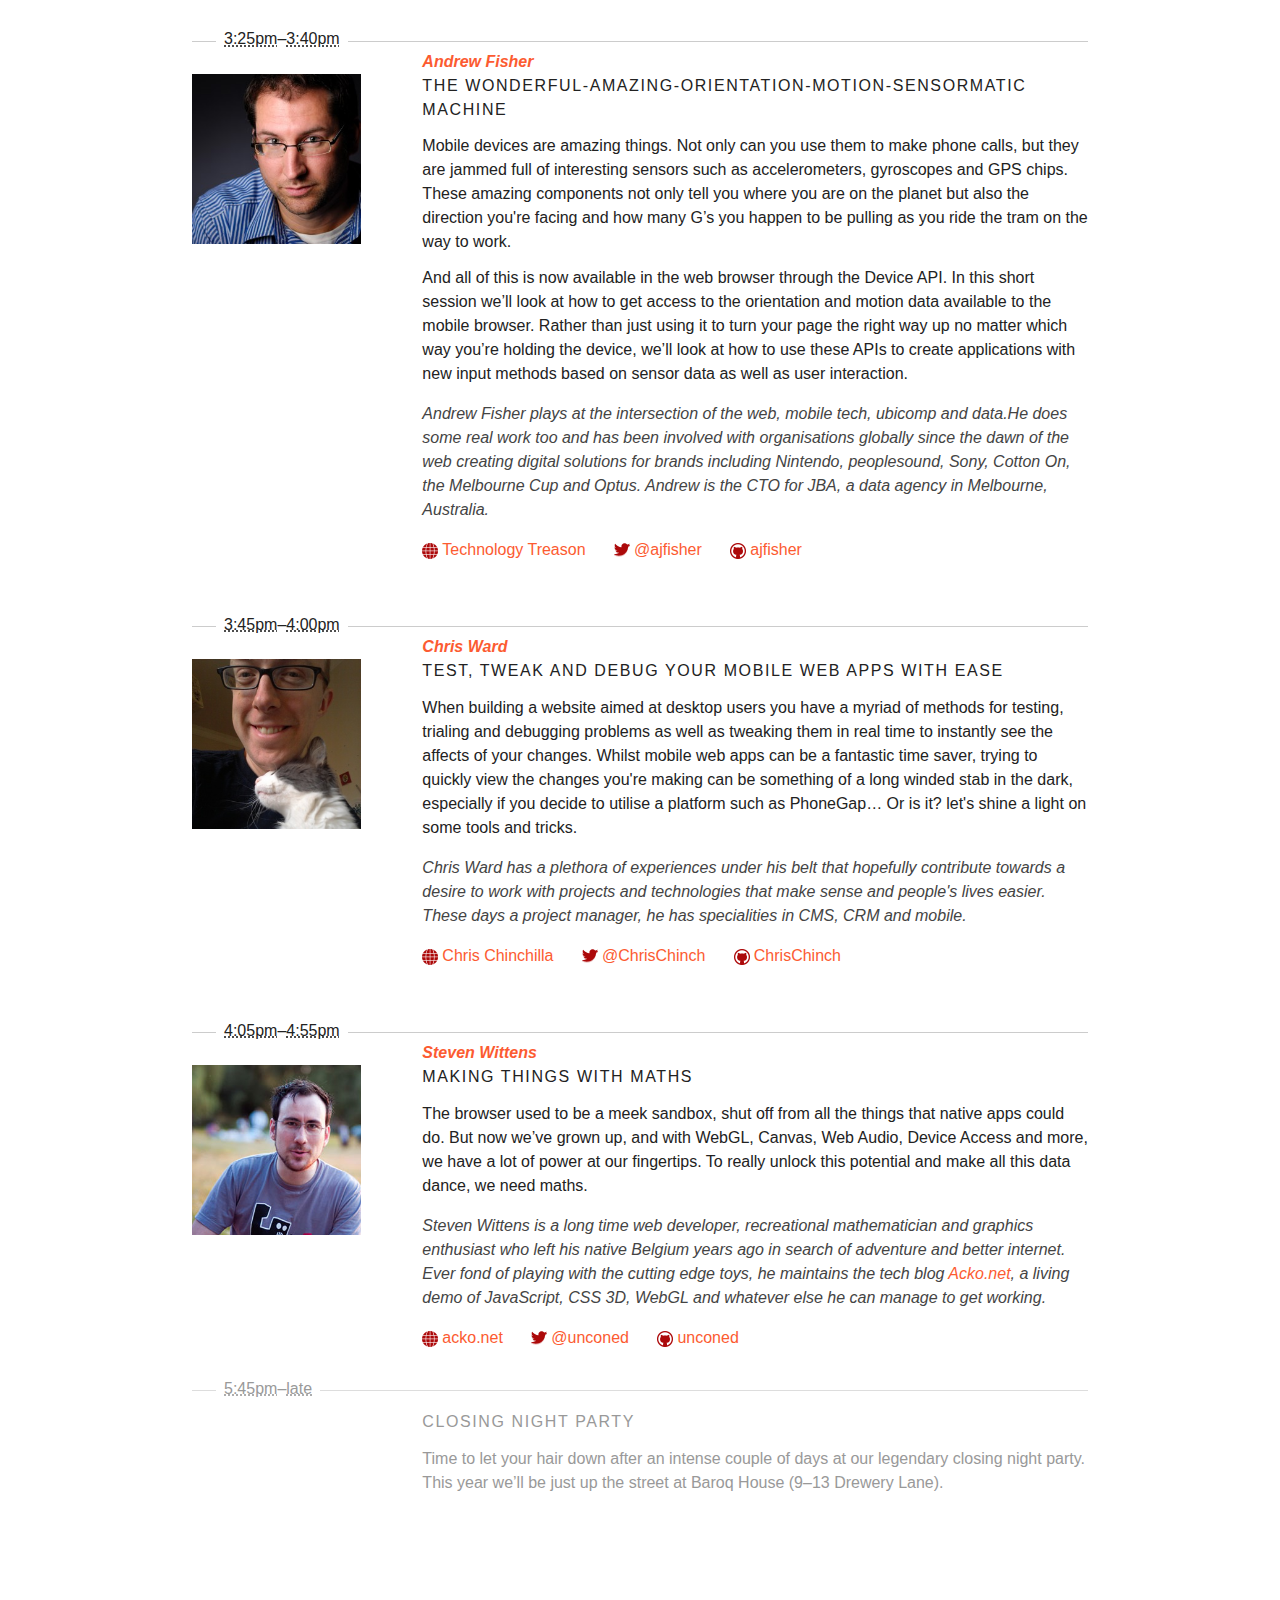
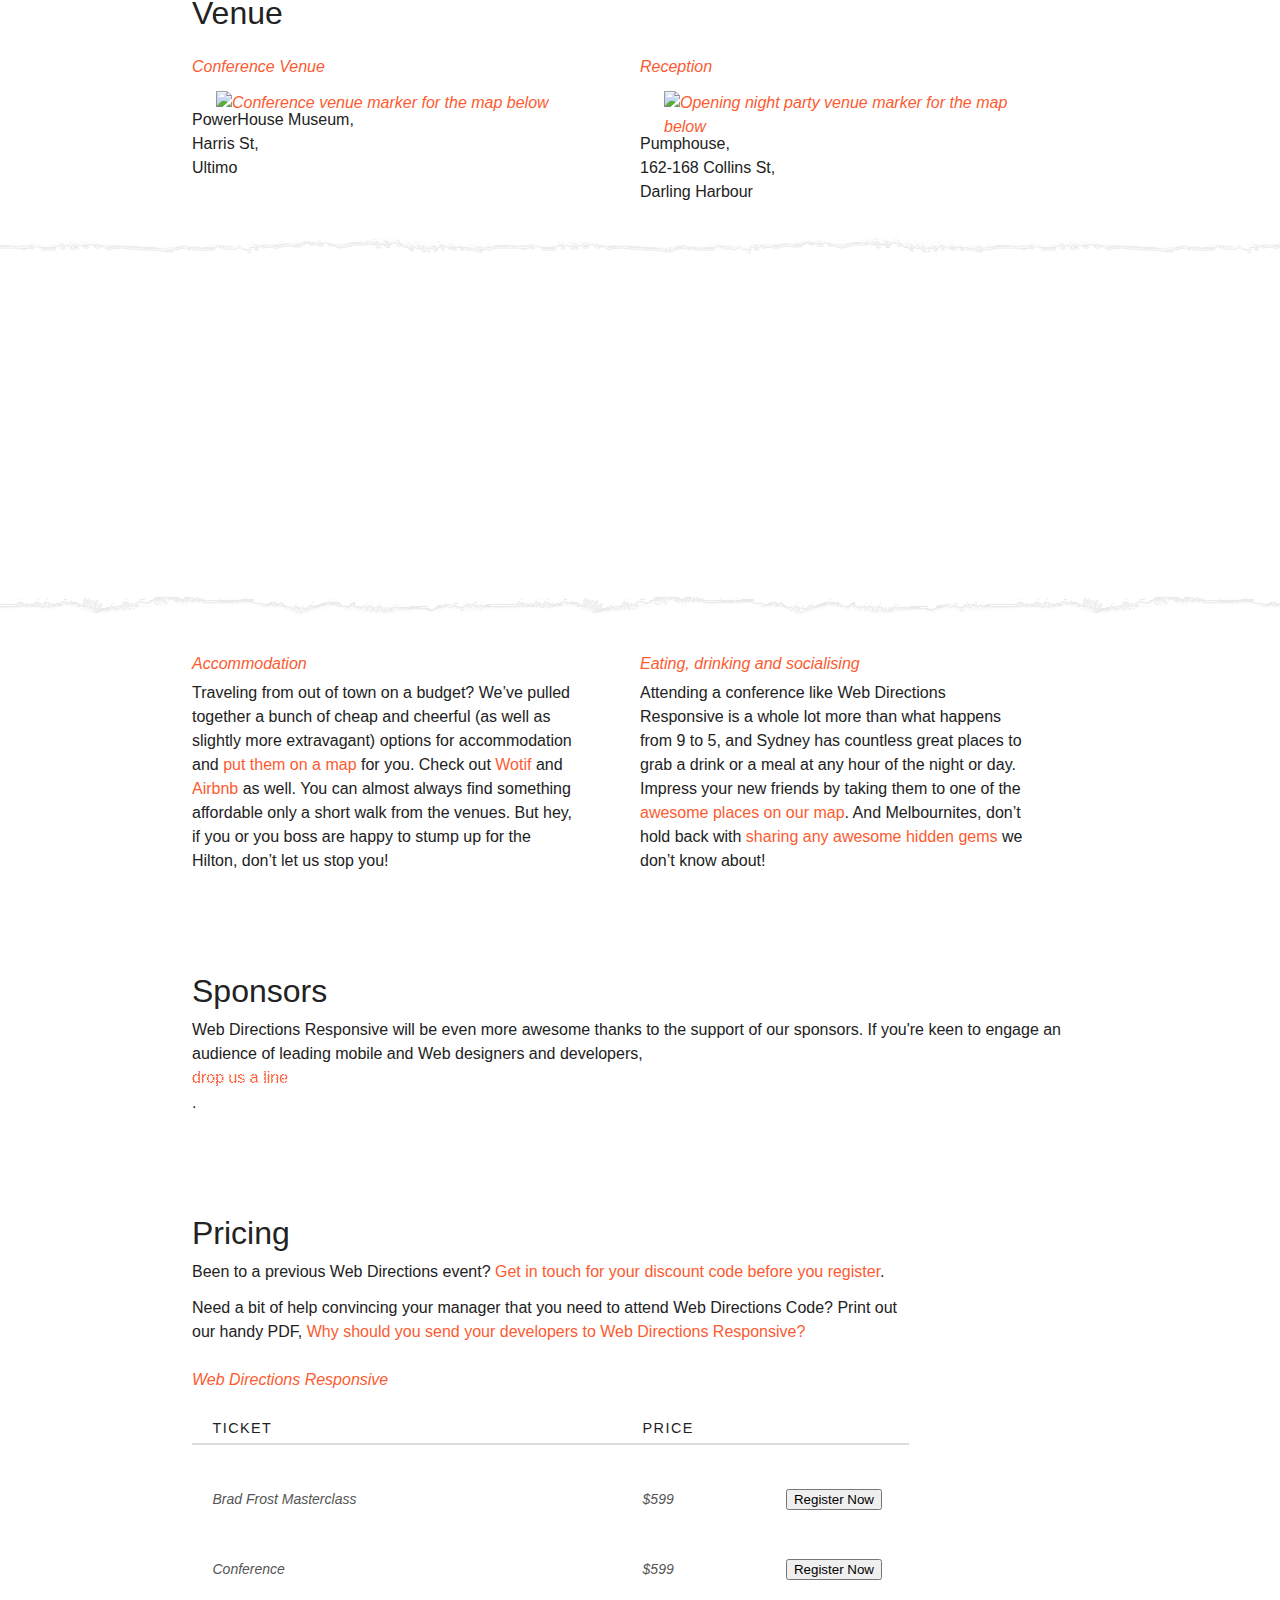
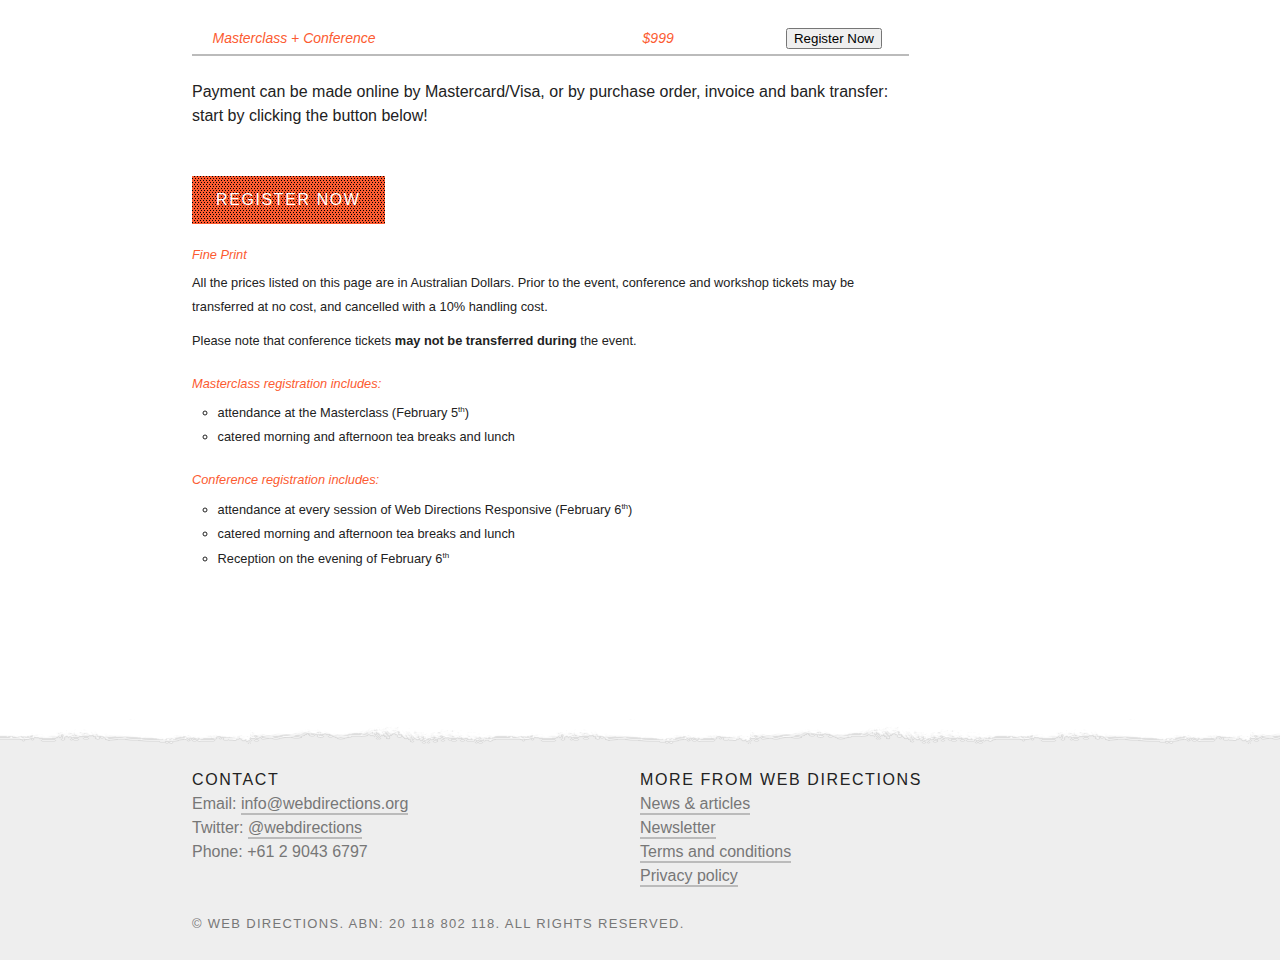
==== commit 25b97479: "hid payment section" ====
--- a/index.html
+++ b/index.html
@@ -654,7 +654,7 @@
 			</tbody>
 		</table>
 		
-		
+		<!-- 
 		<p>OR</p>
 
 		
@@ -683,6 +683,8 @@
 		<p><a class="button">Register Now</a></p>
 
 		</section>
+		
+		-->
 		
 		<p>Payment can be made online by Mastercard/Visa, or by purchase order, invoice and bank transfer: start by clicking the button below!</p>			
 		
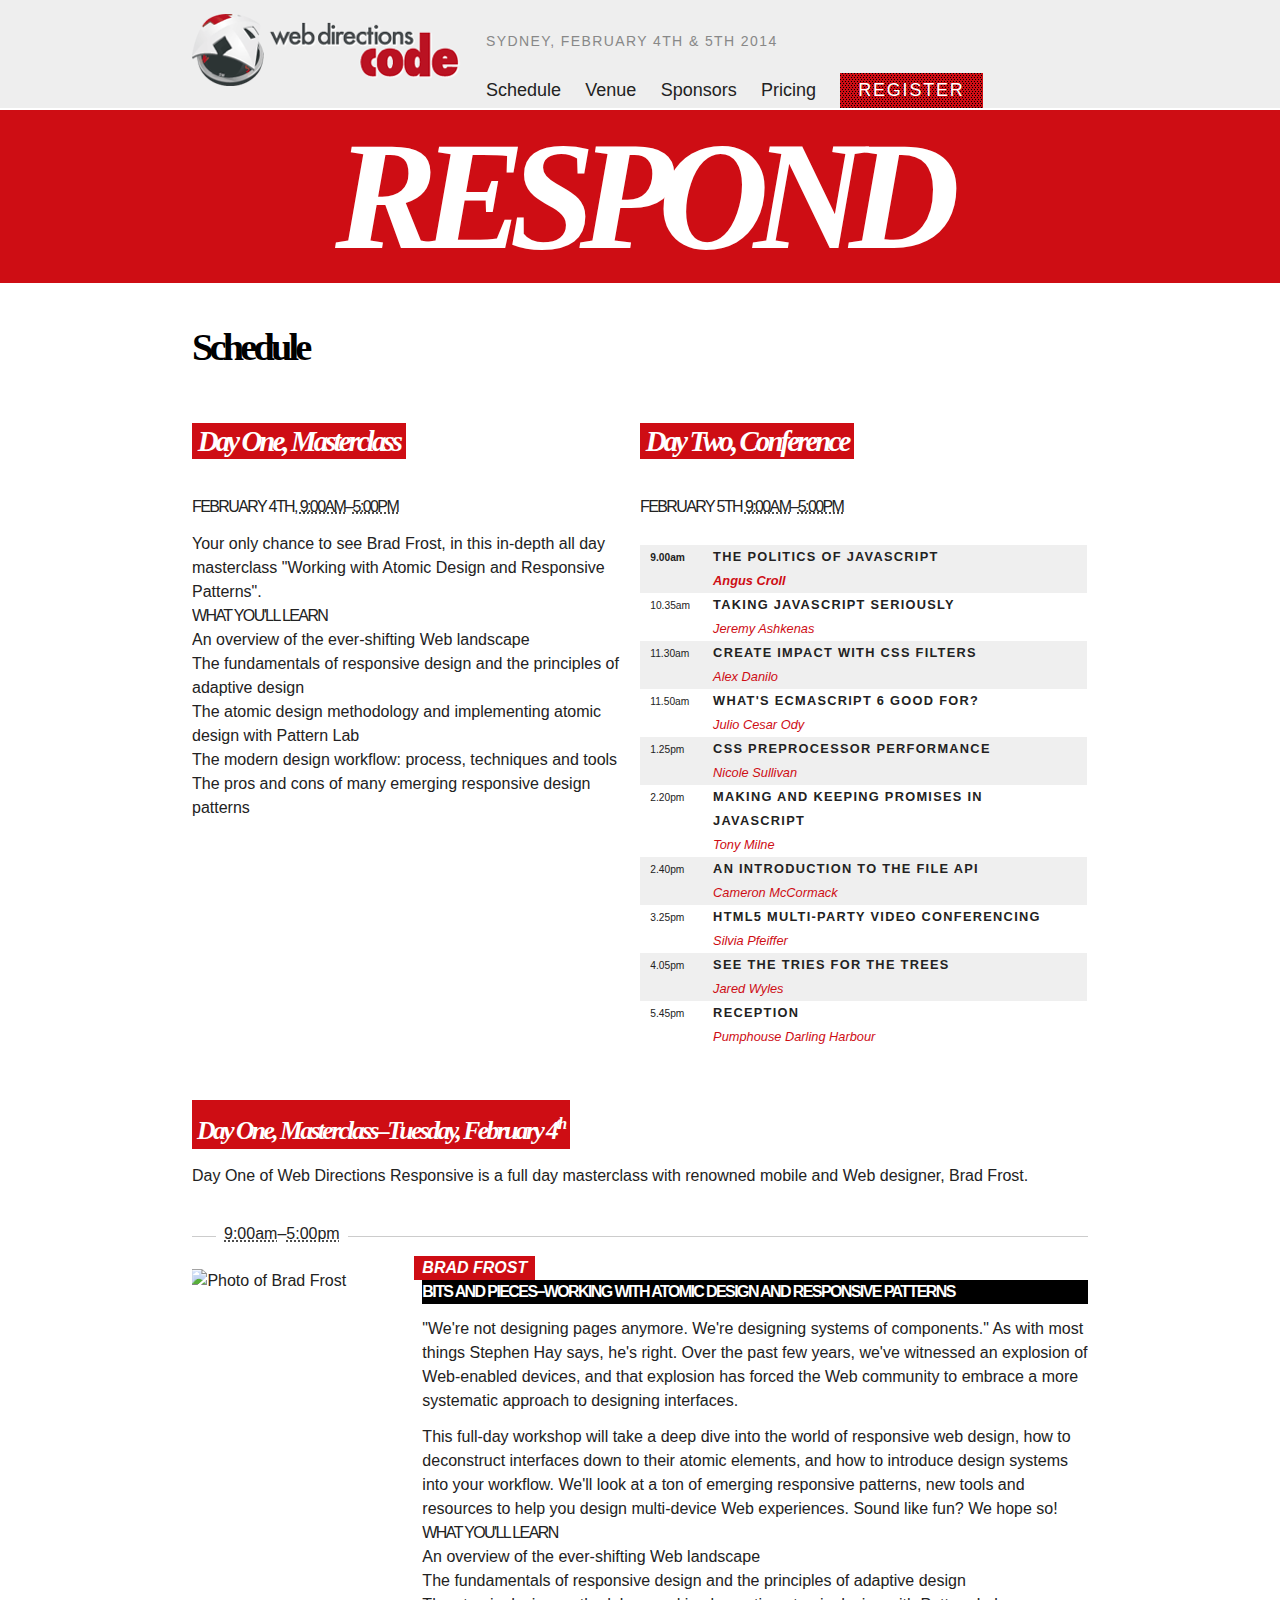
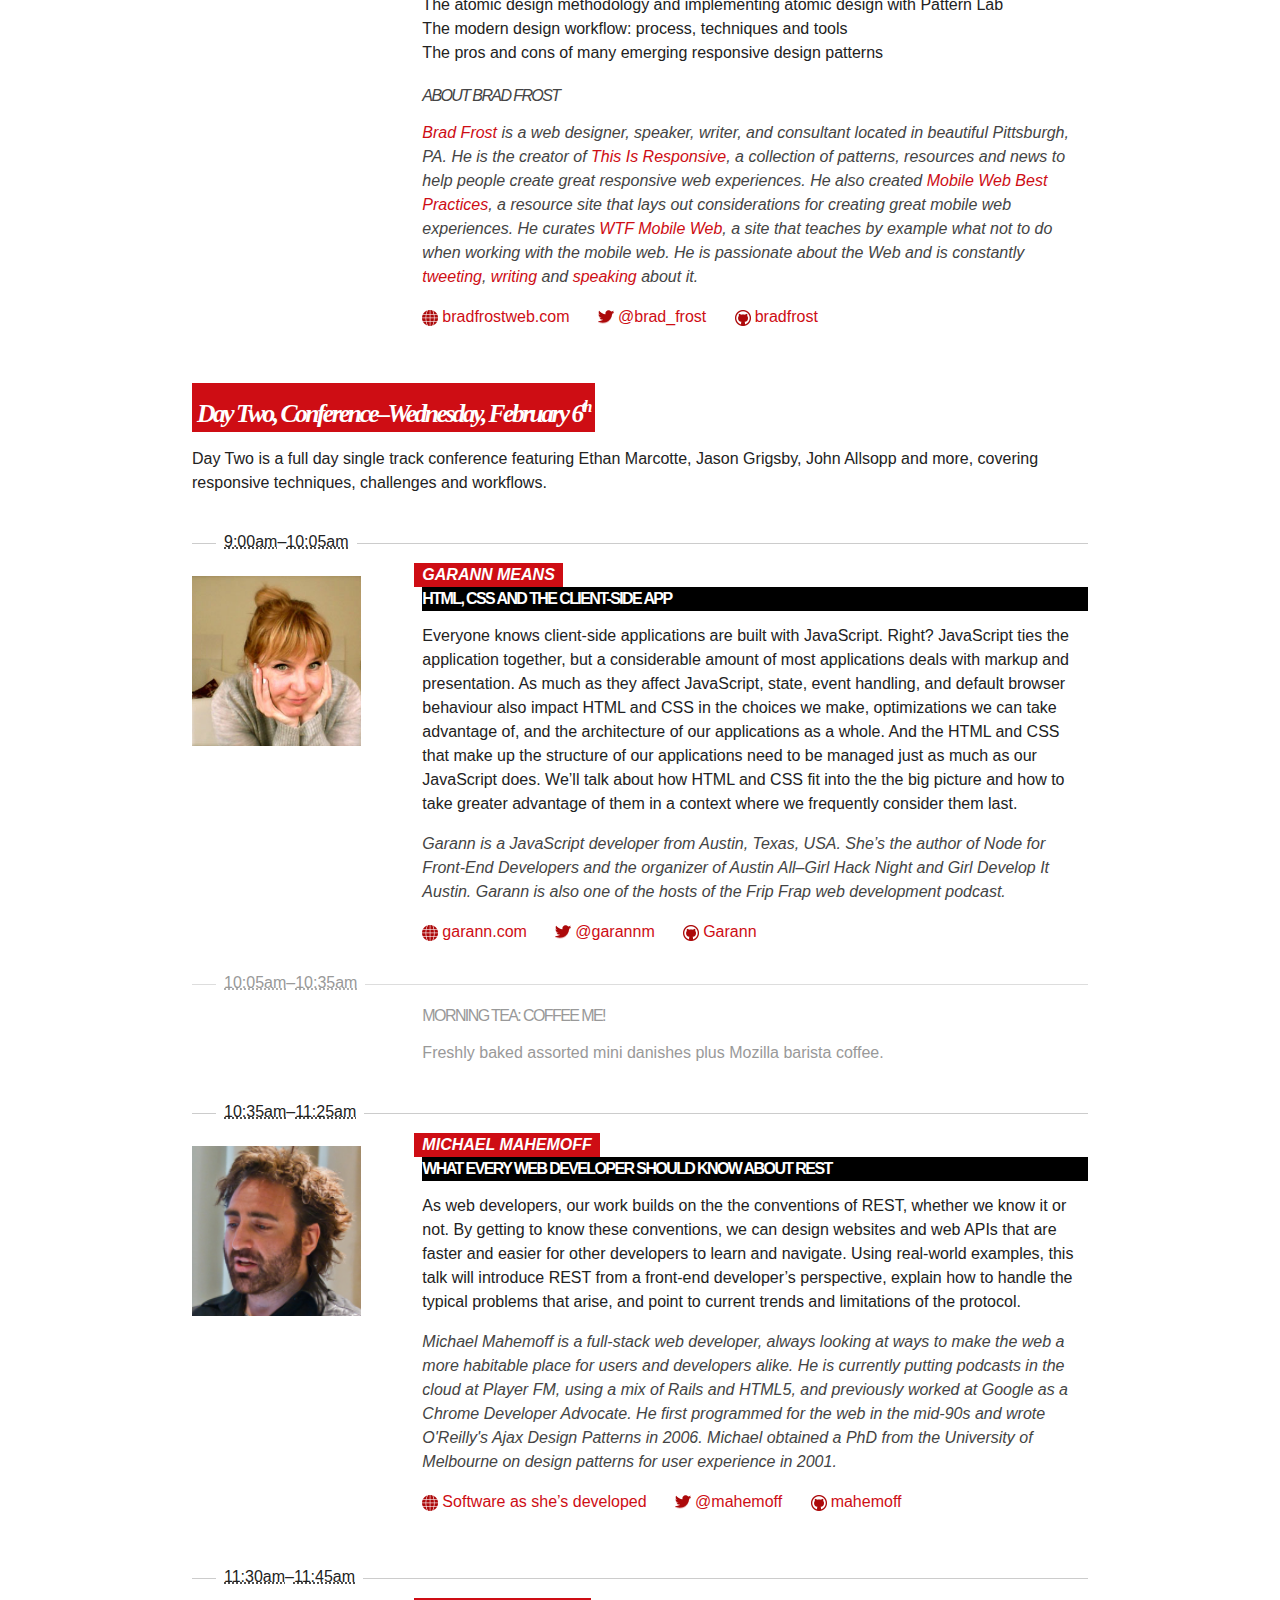
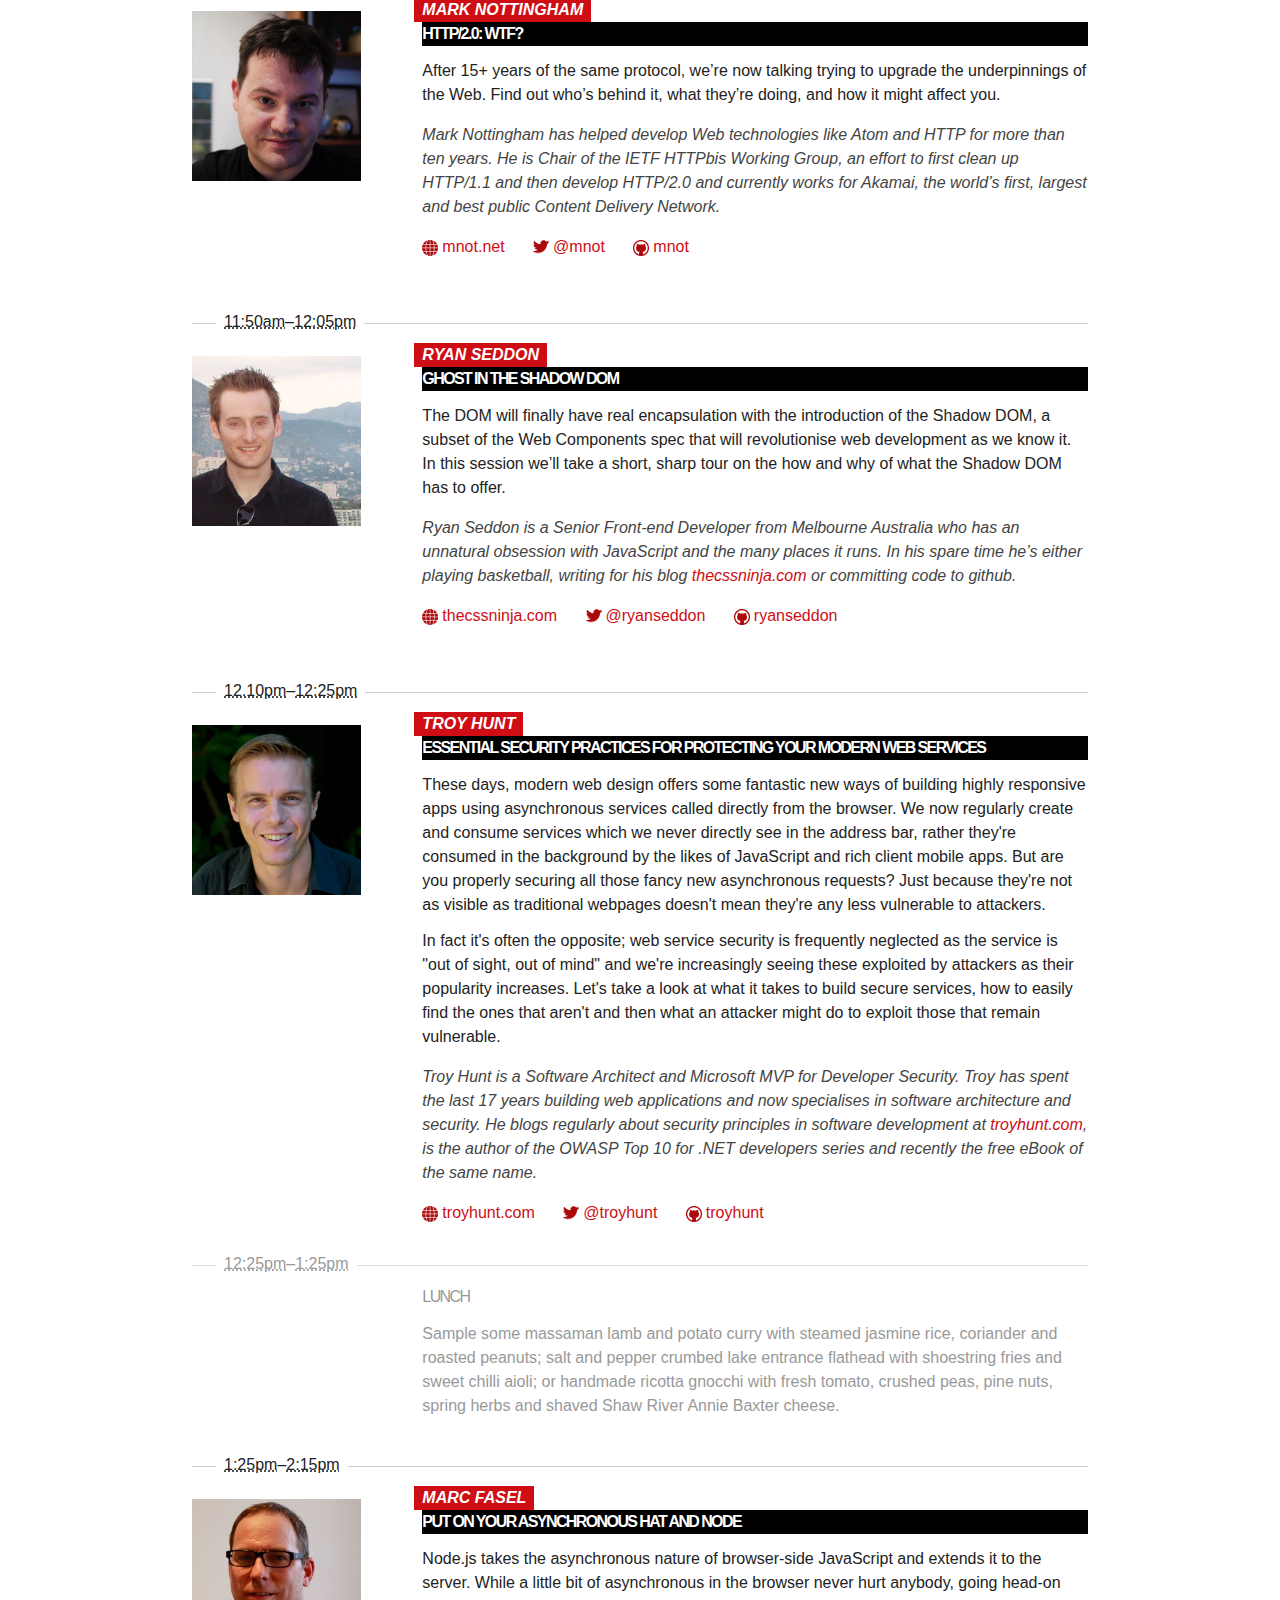
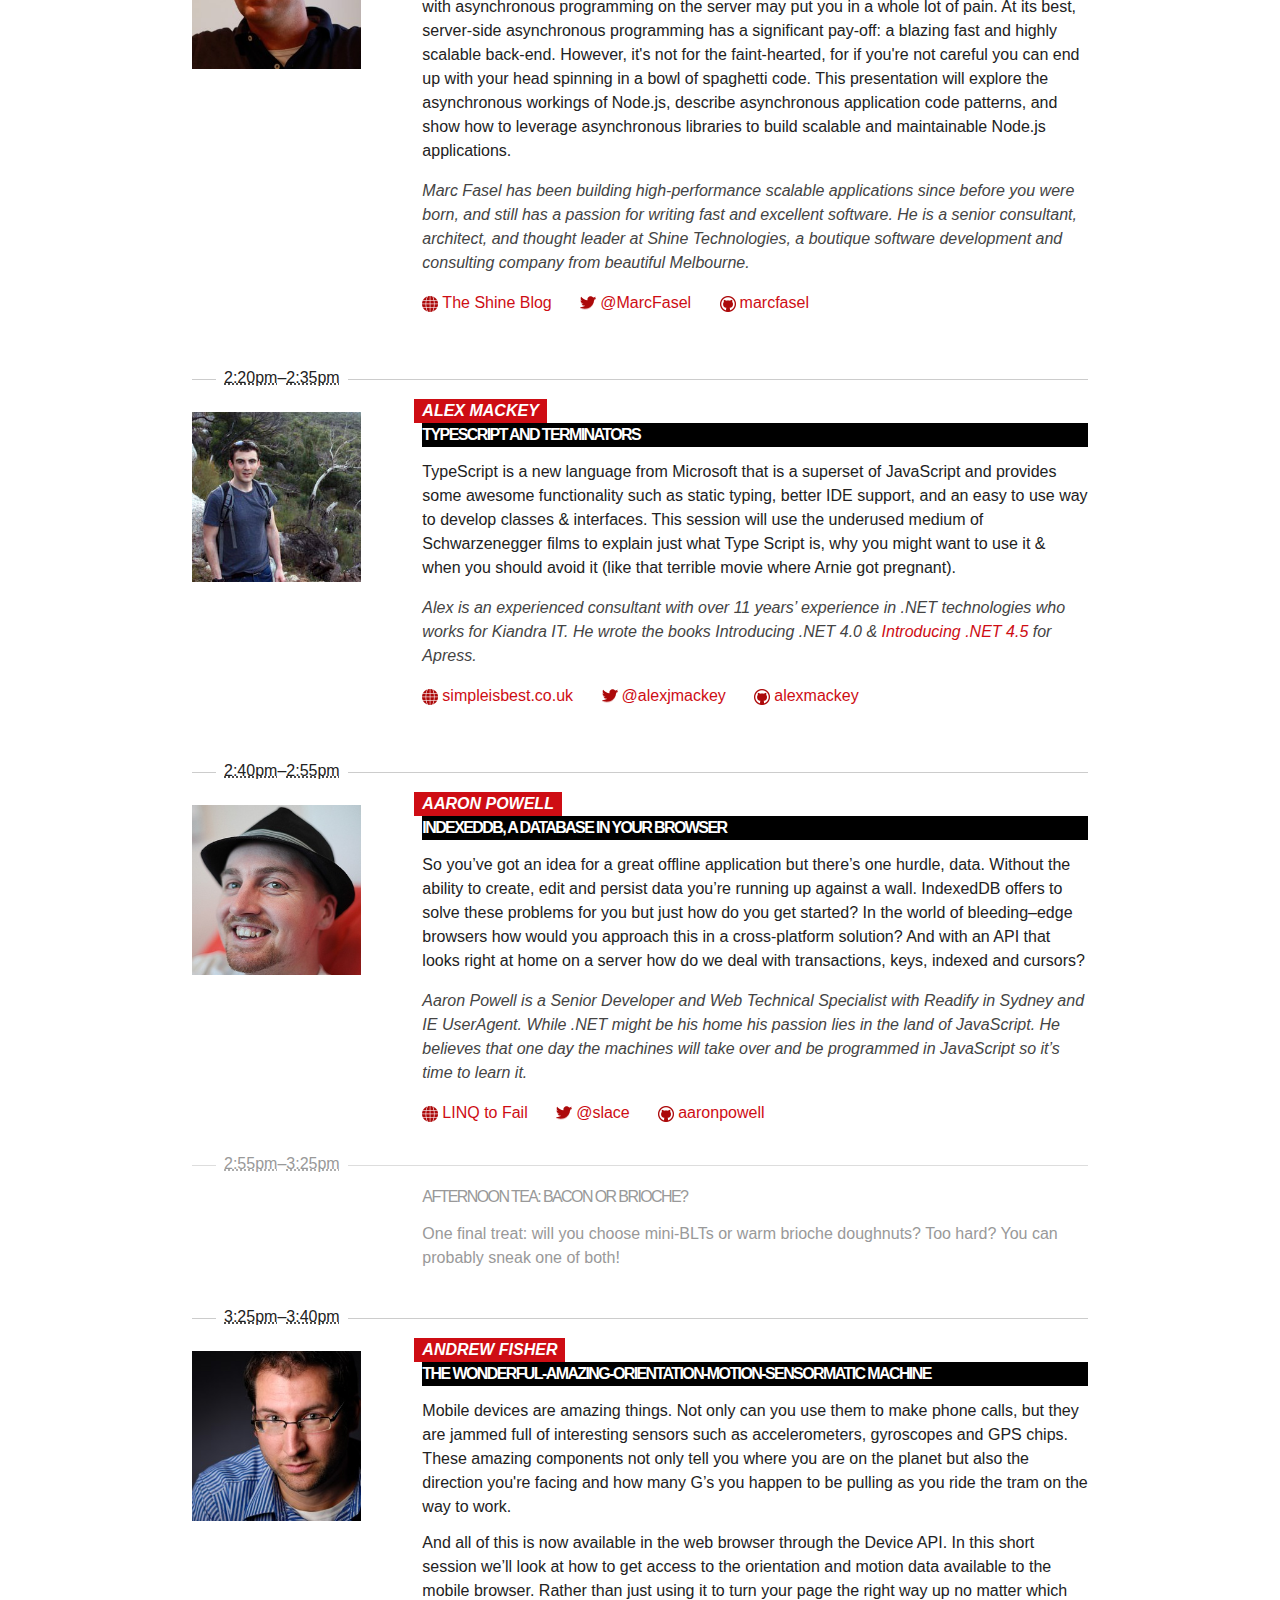
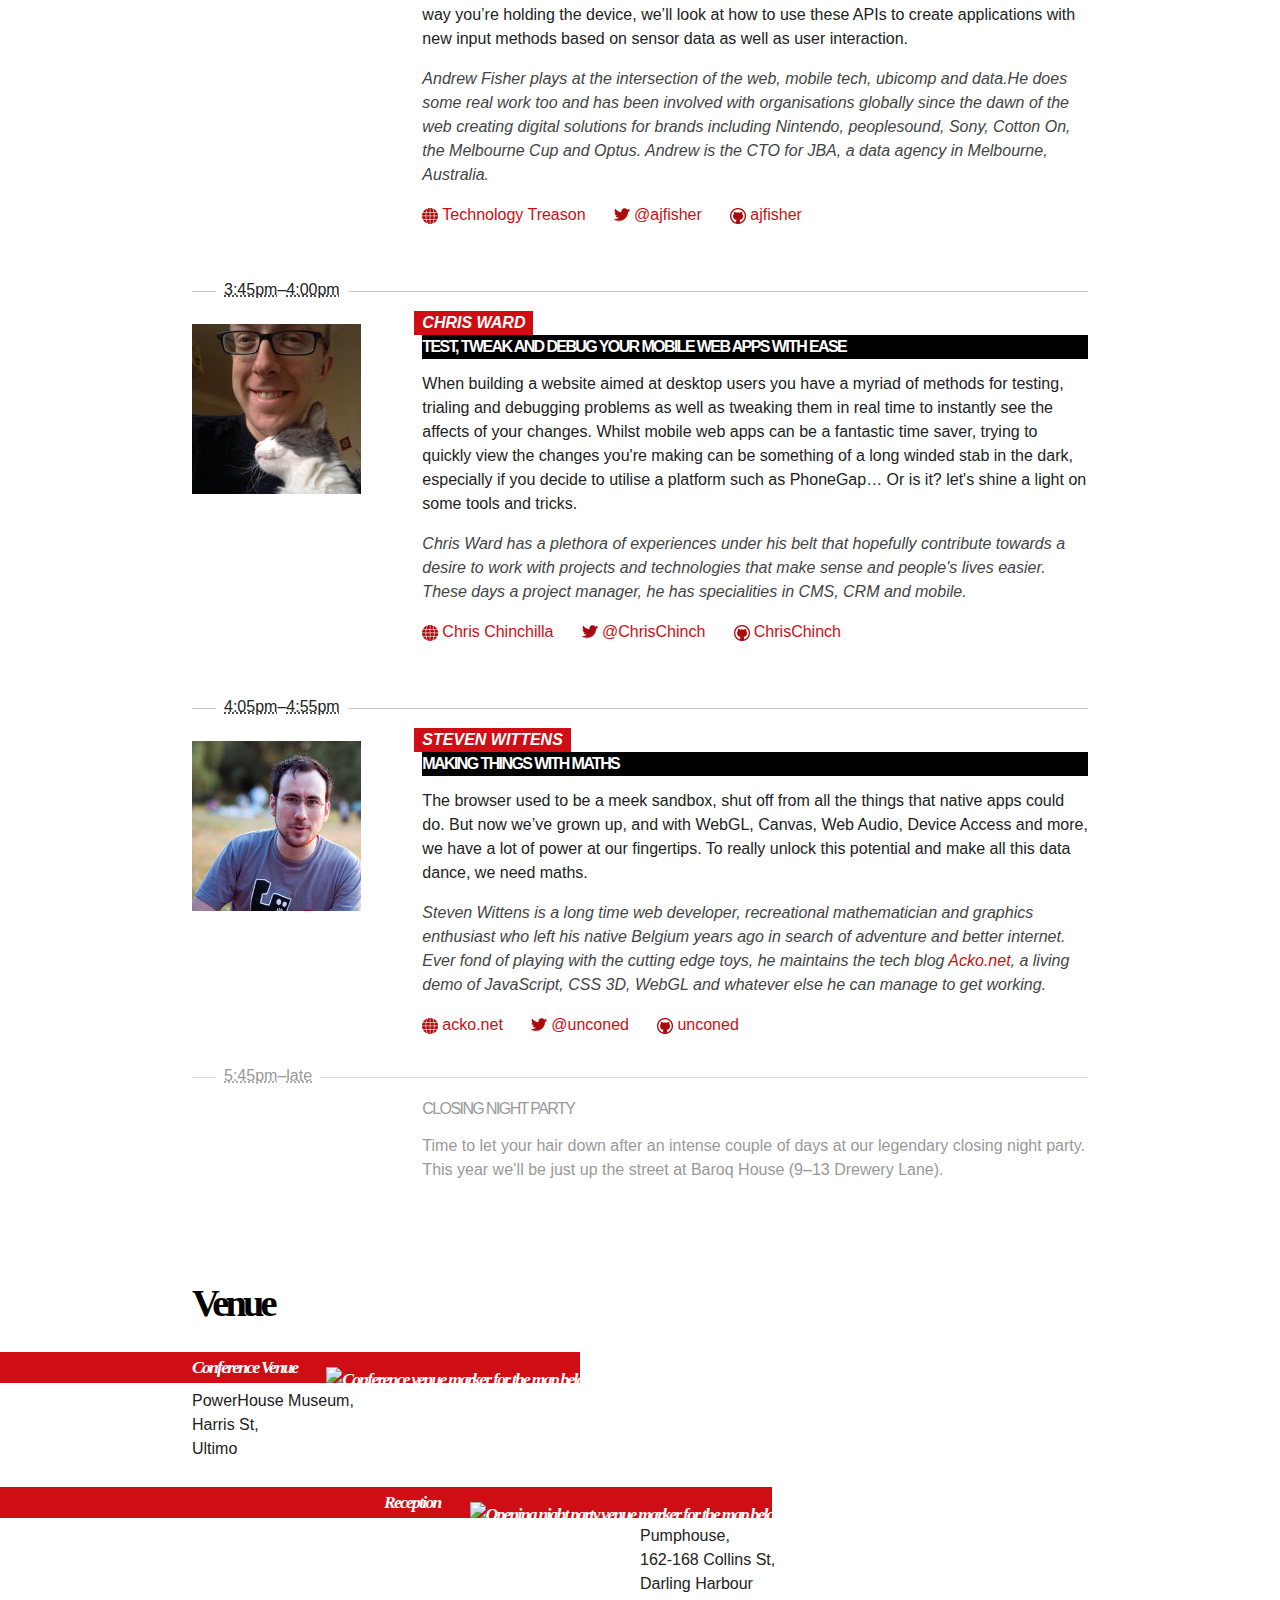
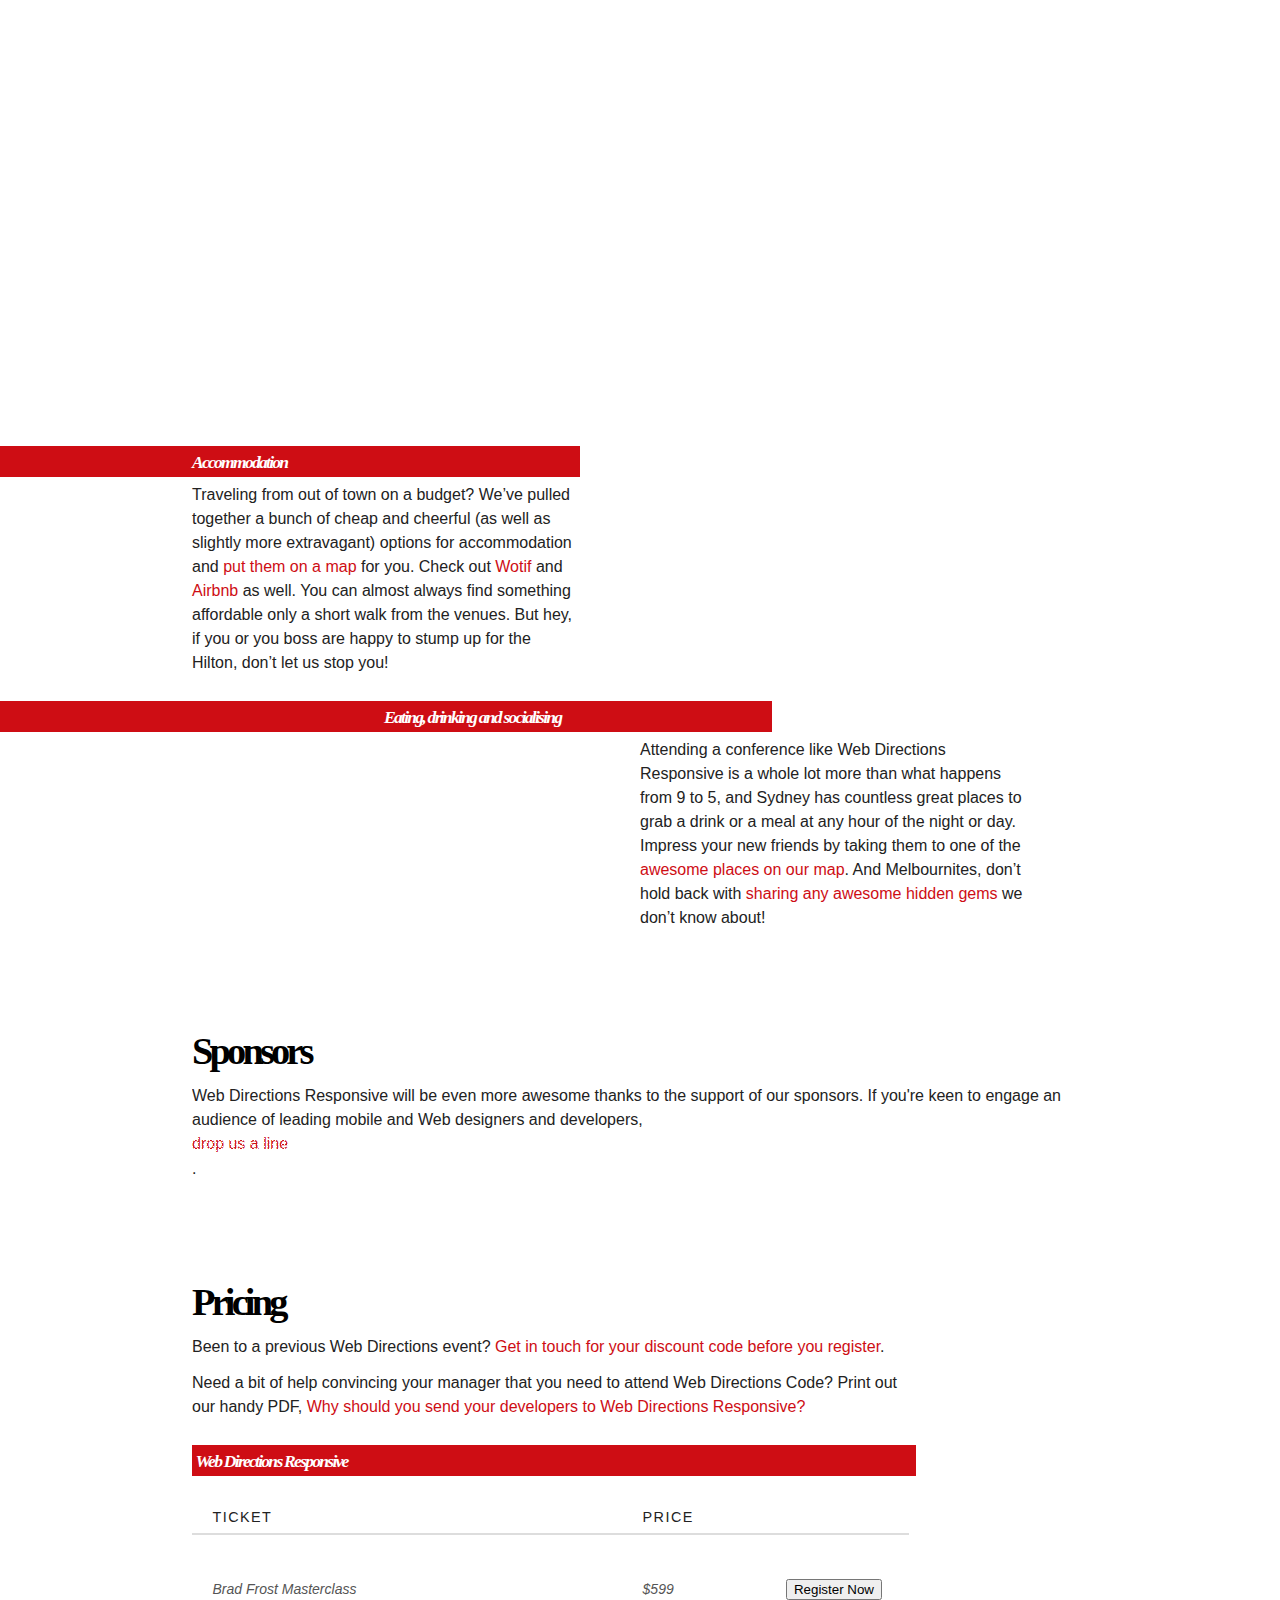
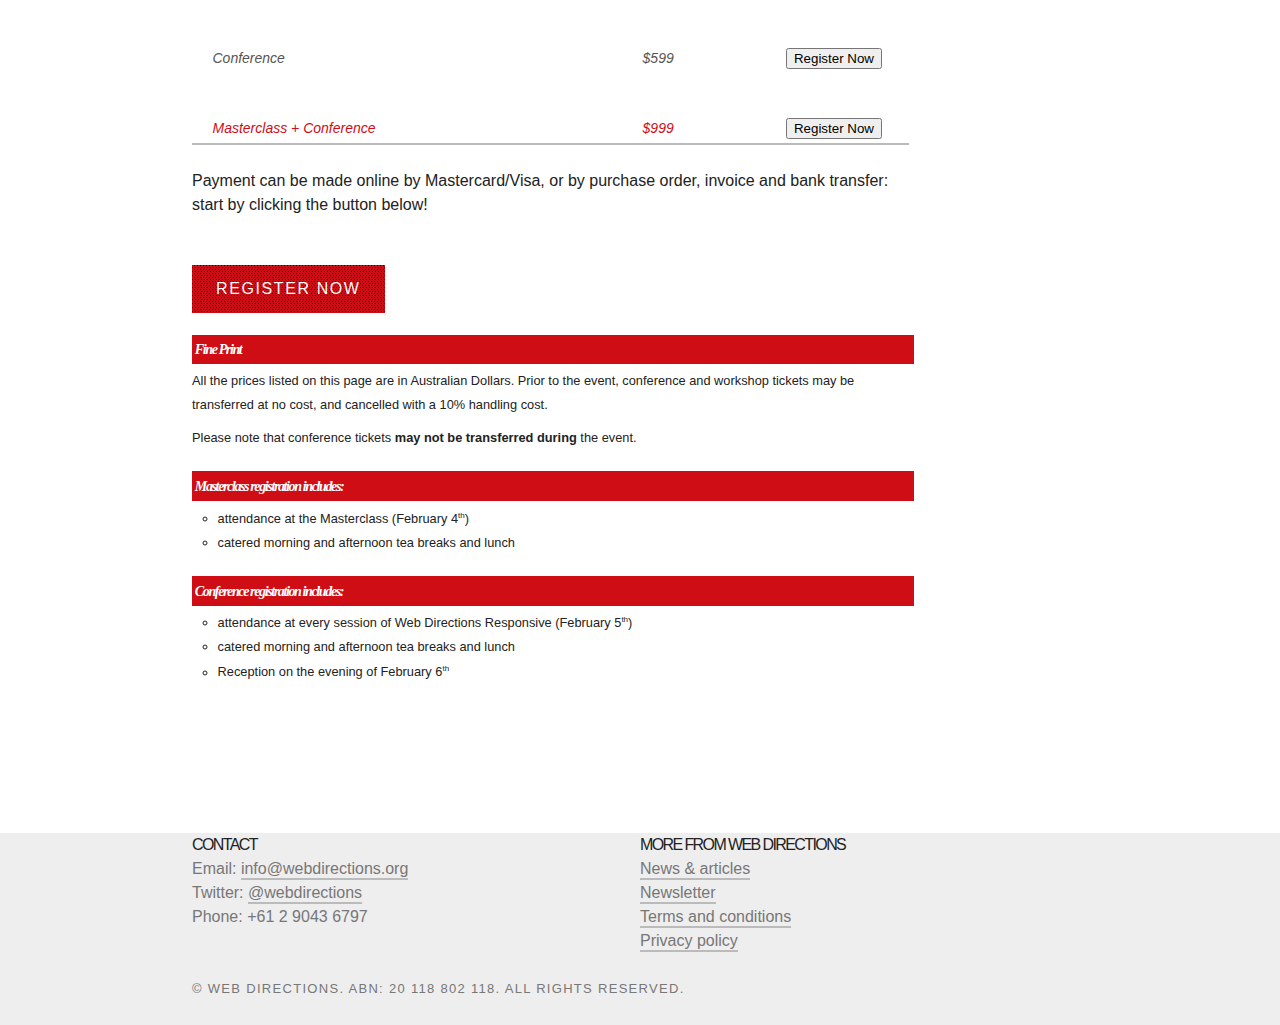
==== commit 5109ddf2: "krugerizing" ====
--- a/index.html
+++ b/index.html
@@ -25,13 +25,16 @@
 	<!--[if lt IE 9]>
 		<script src="javascript/html5shiv.min.js"></script>
 	<![endif]-->
+	
+	<script type="text/javascript" src="//use.typekit.net/agl4jeu.js"></script>
+<script type="text/javascript">try{Typekit.load();}catch(e){}</script>
 </head>
 
 <body id=home>
 	<header>
 		<a id=logo href=#home><img src=images/logo.png alt="Web Directions Responsive" width=273 height=75></a>
 		
-		<p class=dates>Sydney, February 5th &amp; 6th 2014</p>
+		<p class=dates>Sydney, February 4th &amp; 5th 2014</p>
 		
 		<nav>
 			<ol>
@@ -48,11 +51,15 @@
 		<![endif]-->
 	</header>
 	
-	<section id=intro> 
+	<section id="respond">
+	<h1>Respond</h1>
+	</section>
+	
+	<section id=spiel> 
 		<h1><span class="ball">For Web Designers and Developers facing the challenges of modern Web design.</span>
 		<span class="ball">Hear from the experts who started the Responsive Web Design revolution, including Ethan "Mr Responsive" Marcotte, and John "A Dao of Web Design" Allsopp.</span></h1>
 		
-		<p>First the challenge of designing for varying screen sizes on desktops and laptops seemed daunting. Until along came smart phones, then tablets, then consoles and TVs.<br/>Which is where Responsive Web Design techniques come in. Come learn from the world's leading experts at this one off event!</p>
+		<p>First the challenge of designing for varying screen sizes on desktops and laptops seemed daunting. Then along came smart phones, then tablets, then consoles and TVs.<br/>Which is where Responsive Web Design techniques come in. Come learn from the world's leading experts at this one off event!</p>
 	</section>
 	
 	<section id=schedule class="vcalendar">
@@ -60,7 +67,7 @@
 	
 	<section class="day-overview">
 	<h2>Day One, Masterclass</h2>
-	<h3>February 5th, <abbr class="dtstart" title="2014-02-05T09:00:00">9:00am</abbr><span class="ndash">&ndash;</span><abbr class="dtend" title="2014-02-05T17:00:00">5:00pm</abbr>
+	<h3>February 4th, <abbr class="dtstart" title="2014-02-05T09:00:00">9:00am</abbr><span class="ndash">&ndash;</span><abbr class="dtend" title="2014-02-05T17:00:00">5:00pm</abbr>
 </h3>
 	
 
@@ -79,7 +86,7 @@
 	
 	<section class="day-overview">
 	<h2>Day Two, Conference</h2>
-	<h3>February 6th	<abbr class="dtstart" title="2014-02-06T09:00:00">9:00am</abbr><span class="ndash">&ndash;</span><abbr class="dtend" title="2014-02-06T17:00:00">5:00pm</abbr>
+	<h3>February 5th	<abbr class="dtstart" title="2014-02-06T09:00:00">9:00am</abbr><span class="ndash">&ndash;</span><abbr class="dtend" title="2014-02-06T17:00:00">5:00pm</abbr>
 </h3>
 	<table>
 
@@ -89,11 +96,6 @@
 </tr>
 
 <tr>
-	<td><span class="sessiontime">10.05am</span></td>
-	<td><span class="speaker">Morning tea</span></td>
-</tr>
-
-<tr>
 	<td><span class="sessiontime">10.35am</span></td>
 	<td><span class="sessiontitle">Taking JavaScript seriously</span><span class="speaker">Jeremy Ashkenas</span></td>
 </tr>
@@ -108,15 +110,6 @@
 	<td><span class="sessiontitle">What's ECMAScript 6 good for?</span><span class="speaker">Julio Cesar Ody</span></td>
 </tr>
 
-<tr>
-	<td><span class="sessiontime">12.10pm</span></td>
-	<td><span class="sessiontitle">JavaScript's Slightly Stricter Mode</span><span class="speaker">Glen Maddern</span></td>
-</tr>
-
-<tr>
-	<td><span class="sessiontime">12.25pm</span></td>
-	<td><span class="speaker">Lunch</span></td>
-</tr>
 
 <tr>
 	<td><span class="sessiontime">1.25pm</span></td>
@@ -134,19 +127,10 @@
 </tr>
 
 <tr>
-	<td><span class="sessiontime">2.55pm</span></td>
-	<td><span class="speaker">Afternoon tea</span></td>
-</tr>
-
-<tr>
 	<td><span class="sessiontime">3.25pm</span></td>
 	<td><span class="sessiontitle">HTML5 Multi-party video conferencing</span><span class="speaker">Silvia Pfeiffer</span></td>
 </tr>
 
-<tr>
-	<td><span class="sessiontime">3.45pm</span></td>
-	<td><span class="sessiontitle">Source Maps for debugging</span><span class="speaker">Elle Meredith</span></td>
-</tr>
 
 <tr>
 	<td><span class="sessiontime">4.05pm</span></td>
@@ -163,7 +147,7 @@
 
 </section>		
 
-		<h2>Day One, Masterclass<span class="ndash">&ndash;</span>Tuesday, February 5<sup>th</sup></h2>
+		<h2>Day One, Masterclass<span class="ndash">&ndash;</span>Tuesday, February 4<sup>th</sup></h2>
 		
 		<p>Day One of Web Directions Responsive is a full day masterclass with renowned mobile and Web designer, Brad Frost.</p>
 
@@ -208,7 +192,7 @@
 			</aside>
 		
 			<aside class="time">
-				<abbr class="dtstart" title="2014-02-05T09:00:00">9:00am</abbr><span class="ndash">&ndash;</span><abbr class="dtend" title="2014-02-05T17:00:00">5:00pm</abbr>
+				<abbr class="dtstart" title="2014-02-04T09:00:00">9:00am</abbr><span class="ndash">&ndash;</span><abbr class="dtend" title="2014-02-04T17:00:00">5:00pm</abbr>
 			</aside>
 		</section>
 		
@@ -698,13 +682,13 @@
 		
 			<h2>Masterclass registration includes:</h2>
 			<ul>
-				<li>attendance at the Masterclass (February 5<sup>th</sup>)</li>
+				<li>attendance at the Masterclass (February 4<sup>th</sup>)</li>
 				<li>catered morning and afternoon tea breaks and lunch</li>
 			</ul>
 
 			<h2>Conference registration includes:</h2>
 			<ul>
-				<li>attendance at every session of Web Directions Responsive (February 6<sup>th</sup>)</li>
+				<li>attendance at every session of Web Directions Responsive (February 5<sup>th</sup>)</li>
 				<li>catered morning and afternoon tea breaks and lunch</li>
 				<li>Reception on the evening of February 6<sup>th</sup></li>
 			</ul>
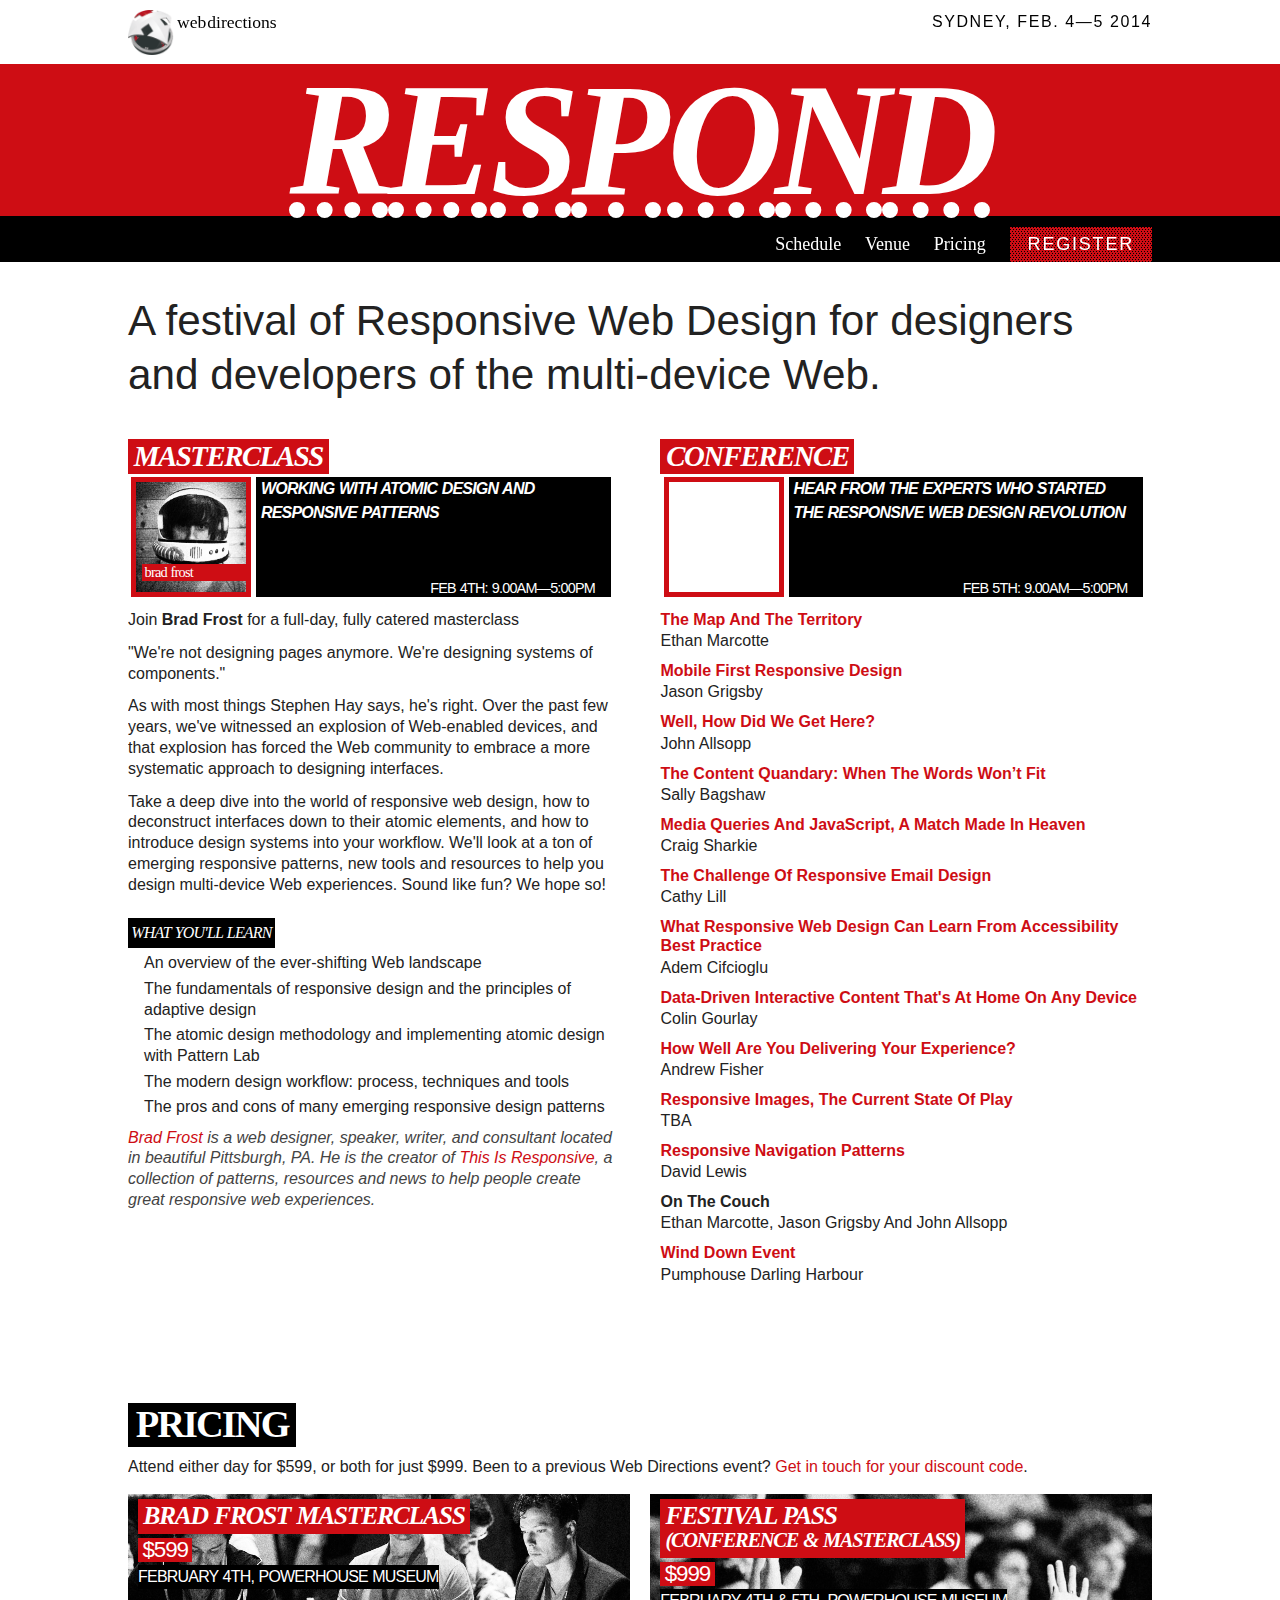
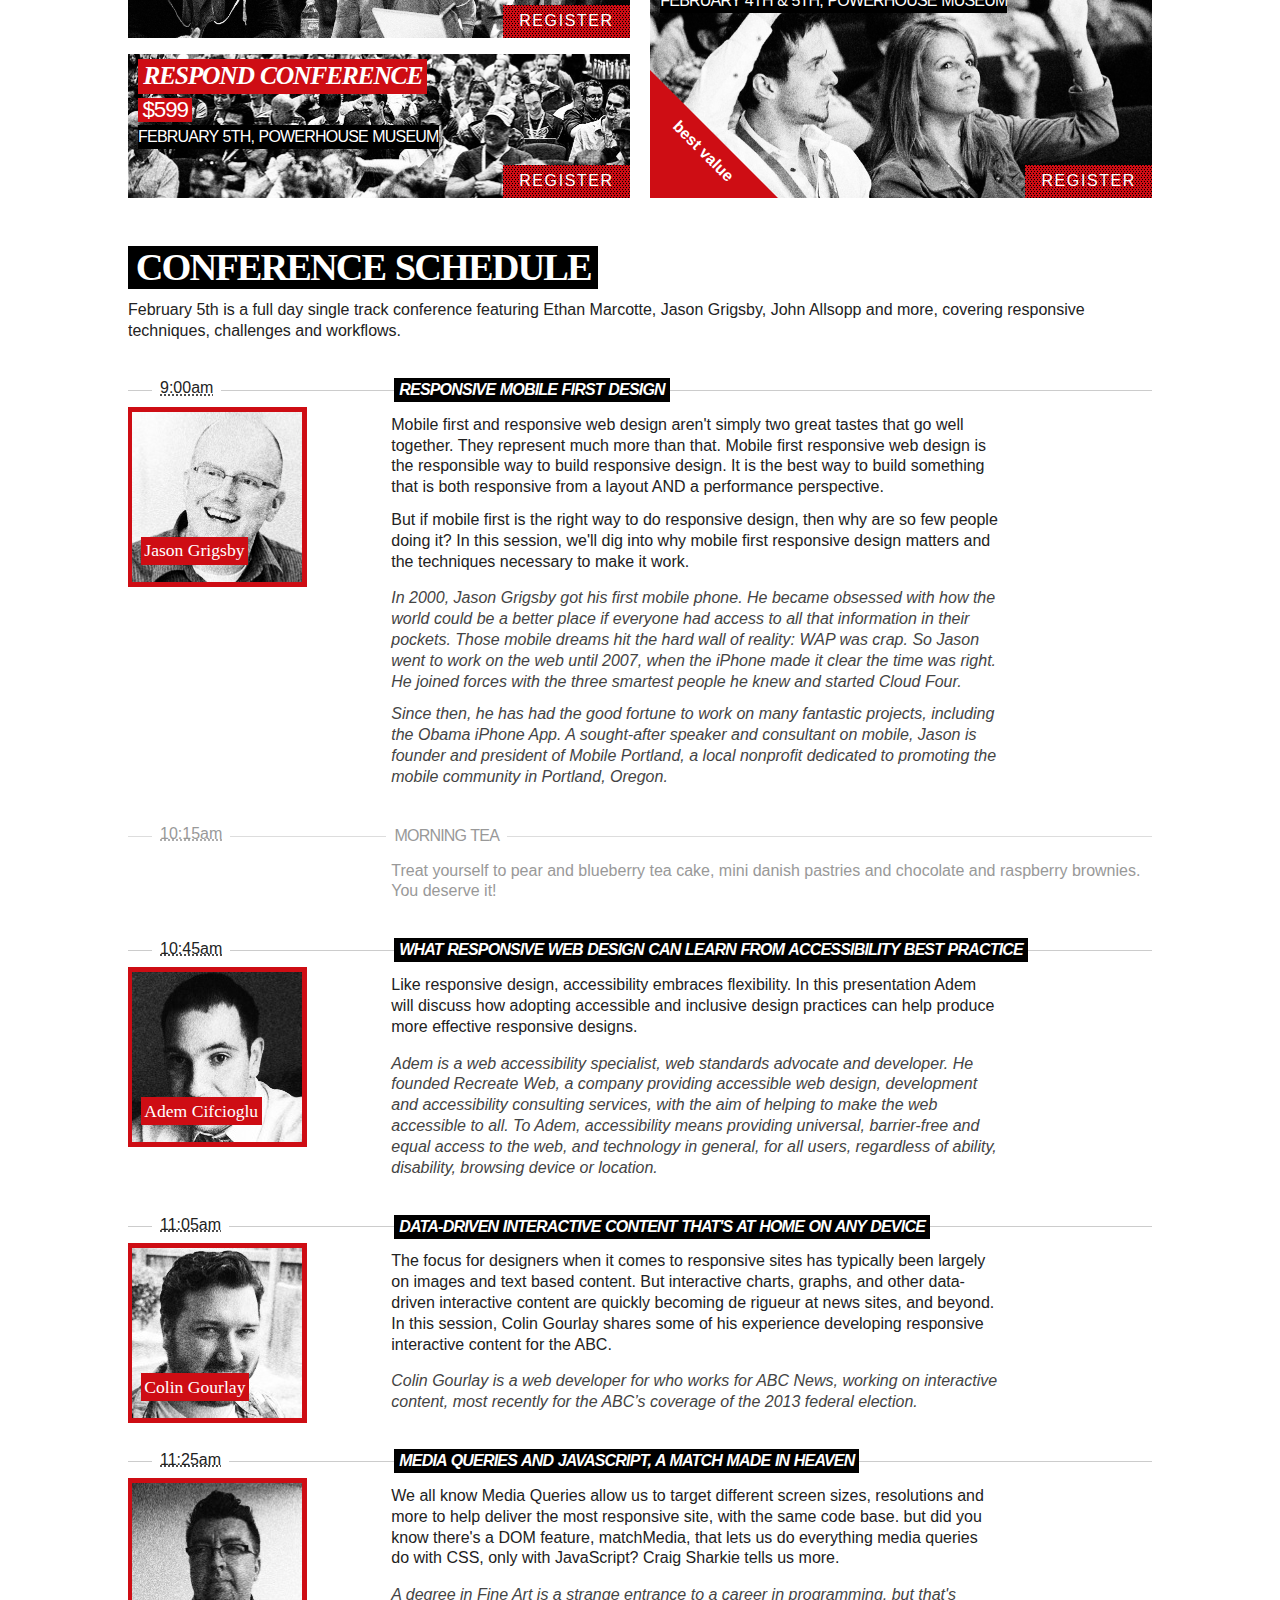
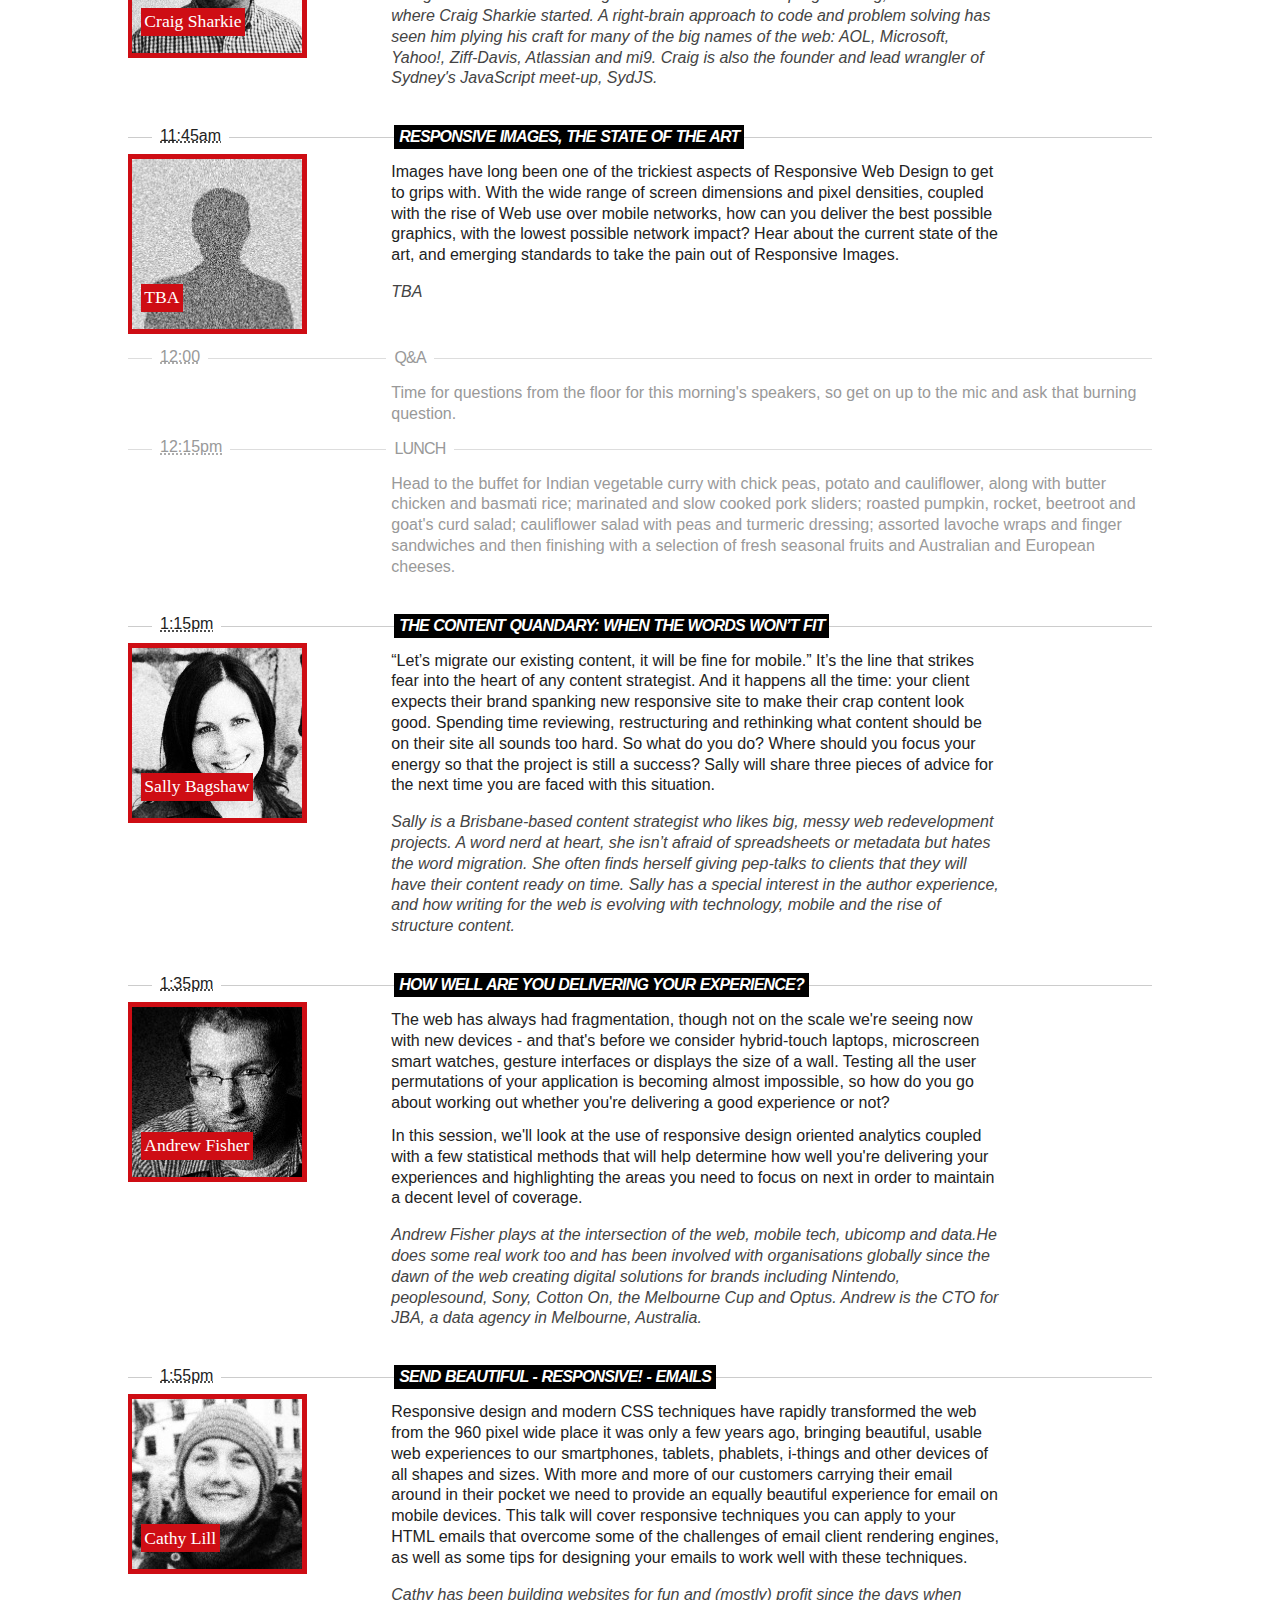
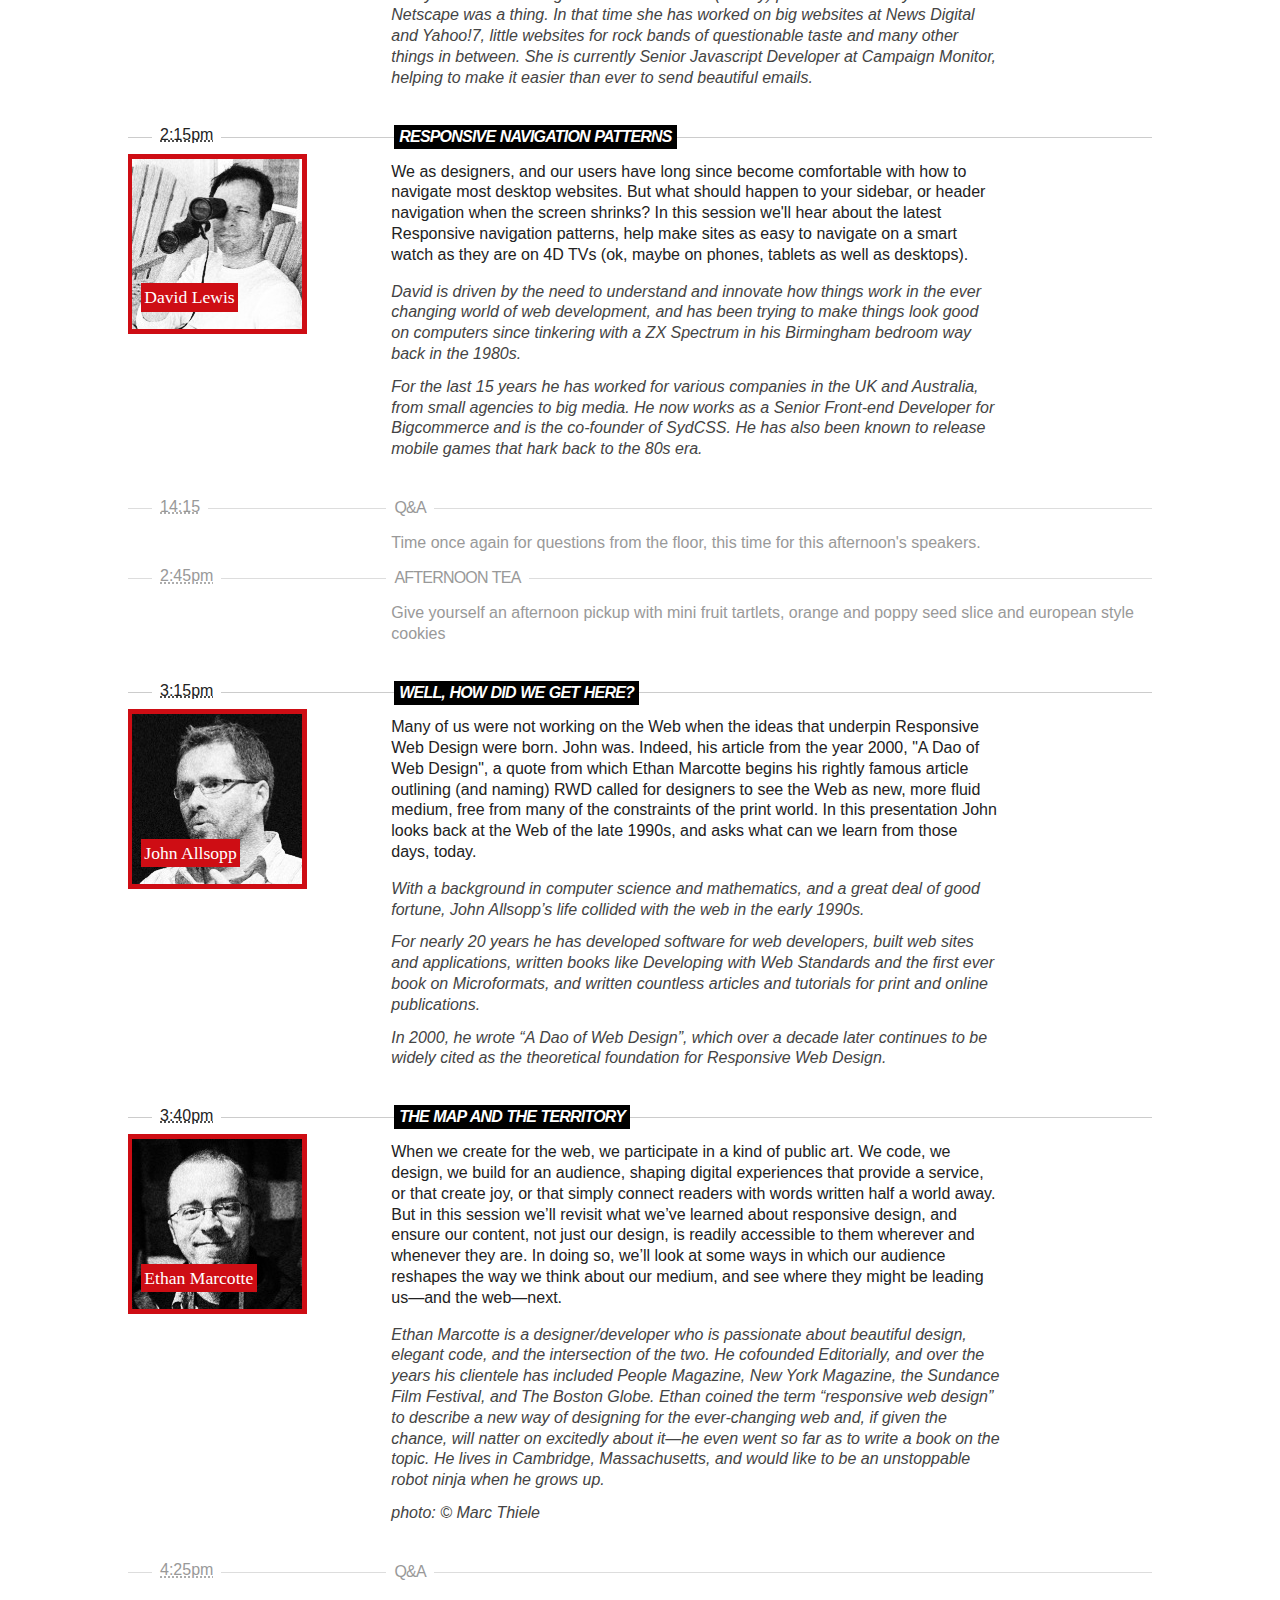
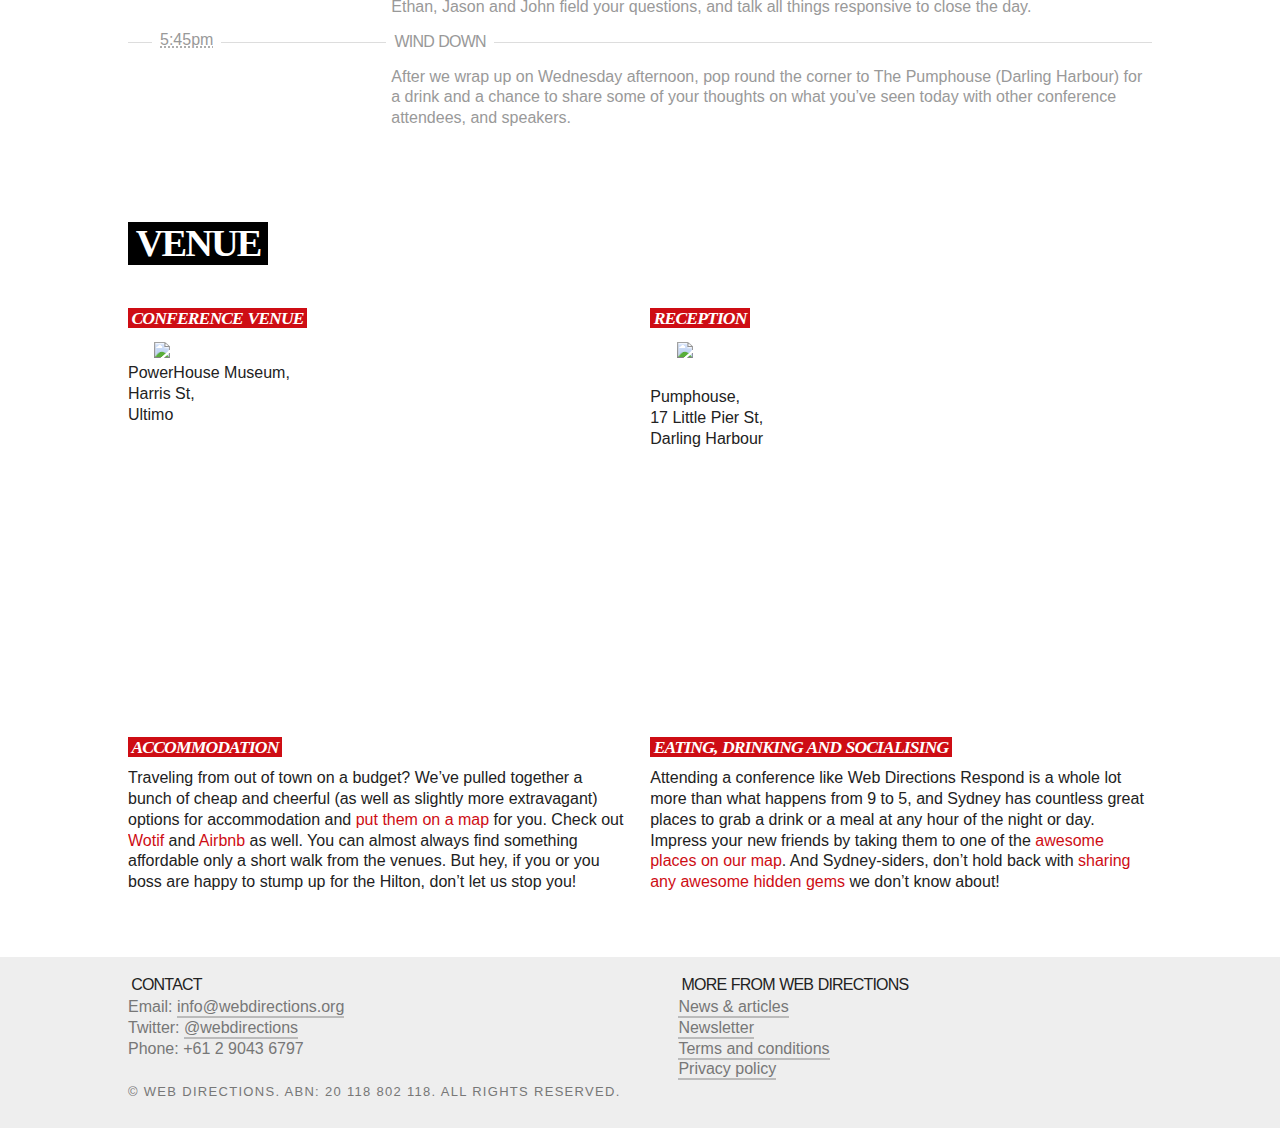
==== commit 1de80011: "much update" ====
--- a/index.html
+++ b/index.html
@@ -3,24 +3,25 @@
 <head>
 	
 	<meta charset="utf-8">
-	<meta name="viewport" content="width=device-width; initial-scale=1.0; maximum-scale=1.0;">
-
-	<link rel=stylesheet media="all and (min-width: 801px)" href=style.css>
-	<link rel=stylesheet media="all and (max-width: 800px)" href=mobile.css>
-		
+	<meta name="viewport" content="width=device-width, initial-scale=1.0; maximum-scale=1.0;">
+
+	<link rel=stylesheet media="all and (min-width:601px)" href="css/default.css">
+	<link rel=stylesheet media="all and (min-width:601px) and (max-width:799px)" href="css/mediumwidth.css">
+	<link rel=stylesheet media="all and (max-width: 600px)" href="css/narrow.css">		
 	<link rel=icon href=favicon.png>
 	
-	<title>Web Directions Responsive 2014</title>
+	<title>Web Directions Respond 2014</title>
 	<meta name=description content="For web professionals who care about responsive design: one day of intense learning, connecting and geeking out. February 6th 2014, in Sydney, Australia.">
-	<meta name=keywords content="web directions responsive 2014, web directions responsive, web directions conference, australia web conference, australia web workshop, html5, css3, responsive web design, RWD">
+	<meta name=keywords content="web directions responsd 2014, web directions respond, web directions conference, australia web conference, australia web workshop, html5, css3, responsive web design, RWD">
 	
 	
 	<link rel=profile href=http://microformats.org/profile/hcalendar>
 	<link rel=alternate type=application/rss+xml title="Web Directions News" href=http://webdirections.org/feed>
 
 
-	<script src=https://ajax.googleapis.com/ajax/libs/jquery/1.9.0/jquery.min.js></script>
-	<script src=javascript/combined-header.min.js></script>
+	<!-- <script src=https://ajax.googleapis.com/ajax/libs/jquery/1.9.0/jquery.min.js></script>
+	<script src=javascript/combined-header.min.js></script> -->
+	<script src="javascript/sticker.js"></script>
 	
 	<!--[if lt IE 9]>
 		<script src="javascript/html5shiv.min.js"></script>
@@ -32,46 +33,67 @@
 
 <body id=home>
 	<header>
-		<a id=logo href=#home><img src=images/logo.png alt="Web Directions Responsive" width=273 height=75></a>
-		
-		<p class=dates>Sydney, February 4th &amp; 5th 2014</p>
-		
-		<nav>
-			<ol>
-				<li><a href="#schedule" class="internal">Schedule</a></li>
-				<li><a href="#venue" class="internal">Venue</a></li>
-				<li><a href="#sponsors" class="internal">Sponsors</a></li>
-				<li><a href="#register" class="internal">Pricing</a></li>
-				<li><a class=button onClick="_gaq.push(['_trackEvent', 'Register', 'Register', 'Register button in header clicked!',, false]);" href="https://secure.webdirections.org/responsiveSyd14/register/billing">Register</a></li>
-			</ol>
-		</nav>
+		<a id=logo href=#home><img src=images/redlogo.png alt="Web Directions Respond" ><span class="logotype">web directions</span></a>
+		
+		<p class=dates>Sydney, Feb. 4&mdash;5 2014</p>
+	</header>
+	
+	<section id="respond">
+			<h1><abbr title="Respond"><span aria-hidden="true" role="presentation" tabindex="-1" id="char1">R</span><span aria-hidden="true" role="presentation" tabindex="-1" id="char2">e</span><span aria-hidden="true" role="presentation" tabindex="-1" id="char3">s</span><span aria-hidden="true" role="presentation" tabindex="-1" id="char4">p</span><span aria-hidden="true" role="presentation" tabindex="-1" id="char5">o</span><span aria-hidden="true" role="presentation" tabindex="-1" id="char6">n</span><span aria-hidden="true" role="presentation" tabindex="-1" id="char7">d</span></abbr></h1>
+
 		
 		<!--[if lte IE 7]>
 			<p class=ie7>Hmmmm, looks like you're using Internet Explorer 7 or below, which means things might not look so pretty &lsquo;round these parts right now. We are going to fix this, but in the meantime, we hope most of the content of the site is at least available. Please <a href="mailto:info@webdirections.org">get in touch</a> if you have any questions at all.</p>
 		<![endif]-->
-	</header>
-	
-	<section id="respond">
-	<h1>Respond</h1>
+					<nav>
+			<ol>
+				<li><a href="#schedule" class="internal scroll">Schedule</a></li>
+				<li><a href="#venue" class="internal scroll">Venue</a></li>
+				<li><a href="#register" class="internal scroll">Pricing</a></li>
+				<!-- <li><a href="#sponsors" class="internal scroll">Sponsors</a></li> -->
+				<li><a class=button onClick="_gaq.push(['_trackEvent', 'Register', 'Register', 'Register button in header clicked!',, false]);" href="https://secure.webdirections.org/respond2014/register/billing">Register</a></li>
+			</ol>
+		</nav>
 	</section>
 	
-	<section id=spiel> 
-		<h1><span class="ball">For Web Designers and Developers facing the challenges of modern Web design.</span>
-		<span class="ball">Hear from the experts who started the Responsive Web Design revolution, including Ethan "Mr Responsive" Marcotte, and John "A Dao of Web Design" Allsopp.</span></h1>
-		
-		<p>First the challenge of designing for varying screen sizes on desktops and laptops seemed daunting. Then along came smart phones, then tablets, then consoles and TVs.<br/>Which is where Responsive Web Design techniques come in. Come learn from the world's leading experts at this one off event!</p>
-	</section>
-	
-	<section id=schedule class="vcalendar">
-		<h1>Schedule</h1>
-	
-	<section class="day-overview">
-	<h2>Day One, Masterclass</h2>
-	<h3>February 4th, <abbr class="dtstart" title="2014-02-05T09:00:00">9:00am</abbr><span class="ndash">&ndash;</span><abbr class="dtend" title="2014-02-05T17:00:00">5:00pm</abbr>
-</h3>
-	
-
-	<p>Your only chance to see Brad Frost, in this in-depth all day masterclass "Working with Atomic Design and Responsive Patterns".</p>
+	
+<section id=spiel> 
+<p>A festival of Responsive Web Design for designers and developers of the multi-device Web.</p>
+
+<p>Day one is an all day, fully catered masterclass, "<strong>Working with Atomic Design and Responsive Patterns</strong>" with <em>Brad Frost</em>.</p>
+
+<p>Day two is a one track, all day conference on all things Responsive, featuring the founder of Responsive Design, <em>Ethan Marcotte</em>, <em>Jason Grigsby</em>, and Web Direction's own <em>John Allsopp</em>, whose article from the year 2000, <strong>A Dao of Web Design</strong> is widely considered to be the foundations of Responsive Web Design.</p>
+<p>Attend either day for $599, or both for just $999.</p>
+
+<p><a class=button onClick="_gaq.push(['_trackEvent', 'Register', 'Register', 'Register button in header clicked!',, false]);" href="https://secure.webdirections.org/respond2014/register/billing">Register Now</a></p>
+
+
+</section>
+	
+	<section id=schedule class="vcalendar">	
+	<section class="day-overview" id="feb4">
+	<h2>Masterclass</h2>
+	
+			
+		
+			<h3 class="summary">
+			<figure>
+			<img class="dinkus" alt="Photo of Brad Frost" src=images/speaker_b-frost.jpg>
+			<figcaption>Brad Frost</figcaption>
+			</figure>
+
+				<span class="name">Brad Frost</span>
+				<span class="title">Working with Atomic Design and Responsive Patterns</span>
+				
+				<p>Feb 4th: 9.00am&mdash;5:00pm</p> 
+			</h3>
+	
+<p>Join <strong>Brad Frost</strong> for a full-day, fully catered masterclass</p>		
+<p>"We're not designing pages anymore. We're designing systems of components."</p>
+<p> As with most things Stephen Hay says, he's right. Over the past few years, we've witnessed an explosion of Web-enabled devices, and that explosion has forced the Web community to embrace a more systematic approach to designing interfaces.</p>
+
+<p>Take a deep dive into the world of responsive web design, how to deconstruct interfaces down to their atomic elements, and how to introduce design systems into your workflow. We'll look at a ton of emerging responsive patterns, new tools and resources to help you design multi-device Web experiences. Sound like fun? We hope so!
+</p>
 
 <h4>What you'll learn</h4>
 <ul>
@@ -82,622 +104,597 @@
 	<li>The pros and cons of many emerging responsive design patterns</li>
 </ul>
 
-	</section>
-	
-	<section class="day-overview">
-	<h2>Day Two, Conference</h2>
-	<h3>February 5th	<abbr class="dtstart" title="2014-02-06T09:00:00">9:00am</abbr><span class="ndash">&ndash;</span><abbr class="dtend" title="2014-02-06T17:00:00">5:00pm</abbr>
-</h3>
-	<table>
-
-<tr>
-	<td><span class="sessiontime">9.00am</span></td>
-	<td><span class="sessiontitle">The politics of JavaScript</span><span class="speaker">Angus Croll</span></td>
-</tr>
-
-<tr>
-	<td><span class="sessiontime">10.35am</span></td>
-	<td><span class="sessiontitle">Taking JavaScript seriously</span><span class="speaker">Jeremy Ashkenas</span></td>
-</tr>
-
-<tr>
-	<td><span class="sessiontime">11.30am</span></td>
-	<td><span class="sessiontitle">Create impact with CSS filters</span><span class="speaker">Alex Danilo</span></td>
-</tr>
-
-<tr>
-	<td><span class="sessiontime">11.50am</span></td>
-	<td><span class="sessiontitle">What's ECMAScript 6 good for?</span><span class="speaker">Julio Cesar Ody</span></td>
-</tr>
-
-
-<tr>
-	<td><span class="sessiontime">1.25pm</span></td>
-	<td><span class="sessiontitle">CSS preprocessor performance</span><span class="speaker">Nicole Sullivan</span></td>
-</tr>
-
-<tr>
-	<td><span class="sessiontime">2.20pm</span></td>
-	<td><span class="sessiontitle">Making and keeping promises in JavaScript</span><span class="speaker">Tony Milne</span></td>
-</tr>
-
-<tr>
-	<td><span class="sessiontime">2.40pm</span></td>
-	<td><span class="sessiontitle">An introduction to the File API</span><span class="speaker">Cameron McCormack</span></td>
-</tr>
-
-<tr>
-	<td><span class="sessiontime">3.25pm</span></td>
-	<td><span class="sessiontitle">HTML5 Multi-party video conferencing</span><span class="speaker">Silvia Pfeiffer</span></td>
-</tr>
-
-
-<tr>
-	<td><span class="sessiontime">4.05pm</span></td>
-	<td><span class="sessiontitle">See the tries for the trees</span><span class="speaker">Jared Wyles</span></td>
-</tr>
-
-<tr>
-	<td><span class="sessiontime">5.45pm</span></td>
-	<td><span class="sessiontitle">Reception</span><span class="speaker">Pumphouse Darling Harbour</span></td>
-</tr>
-
-
-</table>
-
-</section>		
-
-		<h2>Day One, Masterclass<span class="ndash">&ndash;</span>Tuesday, February 4<sup>th</sup></h2>
-		
-		<p>Day One of Web Directions Responsive is a full day masterclass with renowned mobile and Web designer, Brad Frost.</p>
-
-		
-		<section class="vevent session" id="BradFrost">
-
-			<img class="dinkus" alt="Photo of Brad Frost" src=http://bradfrostweb.com/wp-content/themes/v6/images/brad_frost.jpg>
-			
-			
-			<h3 class="summary">
-				<span class="name">Brad Frost</span>
-				<span class="title">Bits and Pieces–Working with Atomic Design and Responsive Patterns</span>
-			</h3>
-			
-			<section class=description>
-<p>"We're not designing pages anymore. We're designing systems of components." As with most things Stephen Hay says, he's right. Over the past few years, we've witnessed an explosion of Web-enabled devices, and that explosion has forced the Web community to embrace a more systematic approach to designing interfaces.</p>
-
-<p>This full-day workshop will take a deep dive into the world of responsive web design, how to deconstruct interfaces down to their atomic elements, and how to introduce design systems into your workflow. We'll look at a ton of emerging responsive patterns, new tools and resources to help you design multi-device Web experiences. Sound like fun? We hope so!</p>
-
-<h4>What you'll learn</h4>
-<ul>
-	<li>An overview of the ever-shifting Web landscape</li>
-	<li>The fundamentals of responsive design and the principles of adaptive design</li>
-	<li>The atomic design methodology and implementing atomic design with Pattern Lab</li>
-	<li>The modern design workflow: process, techniques and tools</li>
-	<li>The pros and cons of many emerging responsive design patterns</li>
-</ul>
-
-
+<section class="bio">
+
+<p><a href="http://bradfrostweb.com/">Brad Frost</a> is a web designer, speaker, writer, and consultant located in beautiful Pittsburgh, PA. He is the creator of <a href="http://bradfrost.github.com/this-is-responsive/">This Is Responsive</a>, a collection of patterns, resources and news to help people create great responsive web experiences.</p>
+
+<!-- <p>He also created <a href="http://mobilewebbestpractices.com/">Mobile Web Best Practices</a>, a resource site that lays out considerations for creating great mobile web experiences. He curates <a href="http://wtfmobileweb.com/">WTF Mobile Web</a>, a site that teaches by example what not to do when working with the mobile web. He is passionate about the Web and is constantly <a href="https://twitter.com/brad_frost">tweeting</a>, <a href="http://bradfrostweb.com/blog/">writing</a> and <a href="http://bradfrostweb.com/speaking/">speaking</a> about it.	</p> -->
+</section>
+</section>
+	
+	<section class="day-overview" id="feb5">
+	<h2>Conference</h2>
+	
+		<h3 class="summary">
+
+			<figure>
+			<img class="dinkus" alt="Photo of The speakers" src=images/speaker_j-allsopp.jpg>
+			<figcaption>John Allsopp</figcaption>
+			</figure>
+
+			<figure>
+			<img class="dinkus" alt="Photo of The speakers" src=images/speaker_j-grigsby.jpg>
+			<figcaption>Jason Grigsby</figcaption>
+			</figure>
+			
+			<figure>
+			<img class="dinkus" alt="Photo of The speakers" src=images/speaker_e-marcotte.jpg>
+			<figcaption>Ethan Marcotte</figcaption>
+			</figure>
+
+
+				<span class="title">Hear from the experts who started the Responsive Web Design revolution</span>
+				
+				<p>Feb 5th: 9.00am&mdash;5:00pm</p> 
+			</h3>
+
+	
+<dl>
+	<dt><a href="#EthanMarcotte">The Map And The Territory</a></dt>
+		<dd>Ethan Marcotte</dd>
+	<dt><a href="#JasonGrigsby">Mobile First Responsive Design</a></dt>
+		<dd>Jason Grigsby</dd>
+	<dt><a href="#JohnAllsopp">Well, how did we get here?</a></dt>
+		<dd>John Allsopp</dd>
+	<dt><a href="#SallyBagshaw">The Content Quandary: When the Words Won’t Fit</a></dt>
+		<dd>Sally Bagshaw</dd>
+	<dt><a href="#CraigSharkie">Media queries and JavaScript, a match made in heaven</a></dt>
+		<dd>Craig Sharkie</dd>		
+	<dt><a href="#CathyLill">The Challenge of Responsive Email Design</a></dt>
+		<dd>Cathy Lill</dd>
+	<dt><a href="#AdemCifcioglu">What responsive web design can learn from accessibility best practice</a></dt>
+		<dd>Adem Cifcioglu</dd>
+	<dt><a href="#ColinGourlay">Data-driven interactive content that's at home on any device</a></dt>
+		<dd>Colin Gourlay</dd>
+	<dt><a href="#AndrewFisher">How Well Are You Delivering Your Experience?</a></dt>
+		<dd>Andrew Fisher</dd>
+	<dt><a href="#TBA1">Responsive images, the current state of play</a></dt>
+		<dd>TBA</dd>
+	<dt><a href="DavidLewis">Responsive Navigation Patterns</a></dt>
+		<dd>David Lewis</dd>
+	<dt>On the couch</dt>
+		<dd>Ethan Marcotte, Jason Grigsby and John Allsopp</dd>
+	<dt><a href="#venue">Wind down event</a></dt>
+		<dd>Pumphouse Darling Harbour</dd>
+</dl>
+
+
+</section>	
+
+<section id=register>
+		<h1>Pricing</h1>
+		
+<p>Attend either day for $599, or both for just $999. Been to a previous Web Directions event? <a href=mailto:info@webdirections.org>Get in touch for your discount code</a>.</p>
+
+		
+		<section class="registerItem" id="festival">
+		<h2>Festival Pass<span>(Conference &amp; Masterclass)</span></h2>
+		<h3>$999</h3>
+		<h4>February 4th &amp; 5th, Powerhouse Museum</h4>
+		<h5>best value</h5>
+		<p><a href="https://secure.webdirections.org/respond2014/register/billing" class=button>Register</a></p>
+		
+		</section>
+		
+		
+		<section class="registerItem" id="masterclass">
+		<h2>Brad Frost Masterclass</h2>
+		<h3>$599</h3>
+		<h4>February 4th, Powerhouse Museum</h4>
+		<p><a href="https://secure.webdirections.org/respond2014/register/billing" class=button>Register</a></p>
+		</section>
+
+		<section class="registerItem" id="conference">
+		<h2>Respond Conference</h2>
+		<h3>$599</h3>
+		<h4>February 5th, Powerhouse Museum</h4>
+		<p><a href="https://secure.webdirections.org/respond2014/register/billing" class=button>Register</a></p>
+		
+		</section>
+</section>
+
+		<h1>Conference Schedule</h1>
+		
+	<!--<h2>Day Two, Conference</h2> -->
+		
+		<p>February 5th is a full day single track conference featuring Ethan Marcotte, Jason Grigsby, John Allsopp and more, covering responsive techniques, challenges and workflows.</p>
+		
+		<section class="vevent session" id="JasonGrigsby">
+			
+			
+			<figure>
+				<img class="dinkus" alt="Photo of Jason Grigsby" src=images/speaker_j-grigsby.jpg>
+				<figcaption>Jason Grigsby</figcaption>
+			</figure>
+			
+			<section class=description>
+			
+						
+			<h3 class="summary">
+				<span class="name">Jason Grigsby</span>
+				<span class="title">Responsive Mobile First Design</span>
+			</h3>
+			
+				<p>Mobile first and responsive web design aren't simply two great tastes that go well together. They represent much more than that. Mobile first responsive web design is the responsible way to build responsive design. It is the best way to build something that is both responsive from a layout AND a performance perspective.</p>
+
+<p>But if mobile first is the right way to do responsive design, then why are so few people doing it? In this session, we'll dig into why mobile first responsive design matters and the techniques necessary to make it work.</p>
 			</section>
 			
 			<section class=bio>
-<h3>About Brad Frost</h3>
-<a href="http://bradfrostweb.com/">Brad Frost</a> is a web designer, speaker, writer, and consultant located in beautiful Pittsburgh, PA. He is the creator of <a href="http://bradfrost.github.com/this-is-responsive/">This Is Responsive</a>, a collection of patterns, resources and news to help people create great responsive web experiences. He also created <a href="http://mobilewebbestpractices.com/">Mobile Web Best Practices</a>, a resource site that lays out considerations for creating great mobile web experiences. He curates <a href="http://wtfmobileweb.com/">WTF Mobile Web</a>, a site that teaches by example what not to do when working with the mobile web. He is passionate about the Web and is constantly <a href="https://twitter.com/brad_frost">tweeting</a>, <a href="http://bradfrostweb.com/blog/">writing</a> and <a href="http://bradfrostweb.com/speaking/">speaking</a> about it.			</section>
-			
-			<aside class=links>
-				<ul>
-					<li><a href=http://bradfrostweb.com/>bradfrostweb.com</a></li>
-					<li><a href=https://twitter.com/brad_frost>@brad_frost</a></li>
-					<li><a href=https://github.com/bradfrost>bradfrost</a></li>
-				</ul>
-			</aside>
-		
-			<aside class="time">
-				<abbr class="dtstart" title="2014-02-04T09:00:00">9:00am</abbr><span class="ndash">&ndash;</span><abbr class="dtend" title="2014-02-04T17:00:00">5:00pm</abbr>
-			</aside>
-		</section>
-		
-
-		
-		<h2>Day Two, Conference<span class="ndash">&ndash;</span>Wednesday, February 6<sup>th</sup></h2>
-		
-		<p>Day Two is a full day single track conference featuring Ethan Marcotte, Jason Grigsby, John Allsopp and more, covering responsive techniques, challenges and workflows.</p>
-		
-		<section class="vevent session" id="GarannMeans">
-			
-			<img class="dinkus" alt="Photo of Garann Means" src=images/speaker_g-means.jpg>
-			
-			<h3 class="summary">
-				<span class="name">Garann Means</span>
-				<span class="title">HTML, CSS and the client-side app</span>
-			</h3>
-			
-			<section class=description>
-				<p>Everyone knows client-side applications are built with JavaScript. Right? JavaScript ties the application together, but a considerable amount of most applications deals with markup and presentation. As much as they affect JavaScript, state, event handling, and default browser behaviour also impact HTML and CSS in the choices we make, optimizations we can take advantage of, and the architecture of our applications as a whole. And the HTML and CSS that make up the structure of our applications need to be managed just as much as our JavaScript does. We&rsquo;ll talk about how HTML and CSS fit into the the big picture and how to take greater advantage of them in a context where we frequently consider them last.</p>
+							
+<p>In 2000, Jason Grigsby got his first mobile phone. He became obsessed with how the world could be a better place if everyone had access to all that information in their pockets. Those mobile dreams hit the hard wall of reality: WAP was crap. So Jason went to work on the web until 2007, when the iPhone made it clear the time was right. He joined forces with the three smartest people he knew and started Cloud Four.</p>
+<p>Since then, he has had the good fortune to work on many fantastic projects, including the Obama iPhone App. A sought‐after speaker and consultant on mobile, Jason is founder and president of Mobile Portland, a local nonprofit dedicated to promoting the mobile community in Portland, Oregon.</section>
+			
+			<aside class=links>
+				<ul>
+					<li><a href=http://twitter.com/grigs>@grigs</a></li>
+				</ul>
+			</aside>
+						
+			<aside class="time">
+				<abbr class="dtstart" title="2013-05-03T09:00:00">9:00am</abbr><span class="ndash">&ndash;</span><abbr class="dtend" title="2013-05-03T10:05:00">10:05am</abbr>
+			</aside>
+		</section>
+				
+		
+		<section class="vevent break">
+						<h3 class="summary"><span class="title">Morning tea</span></h3>
+						<section class=description>
+							<p>Treat yourself to pear and blueberry tea cake, mini danish pastries and chocolate and raspberry brownies. You deserve it!</p>
+						</section>
+			<aside class="time">
+				<abbr class="dtstart" title="2014-02-05T10:15:00">10:15am</abbr><span class="ndash">&ndash;</span><abbr class="dtend" title="2014-02-05T10:45:00">10:45am</abbr>
+			</aside>
+		</section>
+		
+		<section class="vevent session" id="AdemCifcioglu">
+			
+			<figure>
+				<img class="dinkus" alt="Photo of Adem Cifcioglu" src=images/speaker_a-cifcioglu.jpg>
+				<figcaption>Adem Cifcioglu</figcaption>
+			</figure>
+			
+			<h3 class="summary">
+				<span class="name">Adem Cifcioglu</span>
+				<span class="title">what responsive web design can learn from accessibility best practice</span>
+			</h3>
+			
+			<section class=description>
+<p>Like responsive design, accessibility embraces flexibility. In this presentation Adem will discuss how adopting accessible and inclusive design practices can help produce more effective responsive designs.</p>
 			</section>
 			
 			<section class=bio>				
-				<p>Garann is a JavaScript developer from Austin, Texas, USA. She&rsquo;s the author of Node for Front-End Developers and the organizer of Austin All&ndash;Girl Hack Night and Girl Develop It Austin. Garann is also one of the hosts of the Frip Frap web development podcast.</p>
-			</section>
-			
-			<aside class=links>
-				<ul>
-					<li><a href=http://garann.com/>garann.com</a></li>
-					<li><a href=http://twitter.com/garannm>@garannm</a></li>
-					<li><a href=https://github.com/Garann>Garann</a></li>
+				<p>Adem is a web accessibility specialist, web standards advocate and developer. He founded Recreate Web, a company providing accessible web design, development and accessibility consulting services, with the aim of helping to make the web accessible to all. To Adem, accessibility means providing universal, barrier-free and equal access to the web, and technology in general, for all users, regardless of ability, disability, browsing device or location.
+</p>
+			</section>
+			
+			<aside class=links>
+				<ul>
+					<li><a href=http://twitter.com/ademcifci>@ademcifci</a></li>
 				</ul>
 			</aside>
 						
 			<aside class="time">
-				<abbr class="dtstart" title="2013-05-03T09:00:00">9:00am</abbr><span class="ndash">&ndash;</span><abbr class="dtend" title="2013-05-03T10:05:00">10:05am</abbr>
-			</aside>
-		</section>
-		
-		<section class="vevent break">
-			<h3 class="summary"><span class="title">Morning tea: coffee me!</span></h3>
+				<abbr class="dtstart" title="2014-02-05T10:45:00">10:45am</abbr><span class="ndash">&ndash;</span><abbr class="dtend" title="2014-02-05T11:00:00">11:00am</abbr>
+			</aside>
+		</section>
+		
+		<section class="vevent session" id="ColinGourlay">
+			<figure>
+				<img class="dinkus" alt="Photo of Colin Gourlay" src=images/speaker_c-gourlay.jpg>
+				<figcaption>Colin Gourlay</figcaption>
+			</figure>
+			
+			<h3 class="summary">
+				<span class="name">Colin Gourlay</span>
+				<span class="title">data-driven interactive content that's at home on any device</span>
+			</h3>
+			
+			<section class=description>
+			<p>The focus for designers when it comes to responsive sites has typically been largely on images and text based content. But interactive charts, graphs, and other data-driven interactive content are quickly becoming <i>de rigueur</i> at news sites, and beyond. In this session, Colin Gourlay shares some of his experience developing responsive interactive content for the ABC.</p>
+			</section>
+			
+			<section class=bio>			
+<p>Colin Gourlay is a web developer for who works for ABC News, working on interactive content, most recently for the ABC’s coverage of the 2013 federal election.</p>			</section>
+			
+			<aside class=links>
+				<ul>
+					<li><a href=http://twitter.com/collypops>@collypops</a></li>
+				</ul>
+			</aside>
+						
+			<aside class="time">
+				<abbr class="dtstart" title="2014-02-05T11:05:00">11:05am</abbr><span class="ndash">&ndash;</span><abbr class="dtend" title="2014-02-05T11:20:00">11:20am</abbr>
+			</aside>
+		</section>
+
+		<section class="vevent session" id="CraigSharkie">
+			
+			<figure>
+				<img class="dinkus" alt="Photo of Craig Sharkie" src=images/speaker_c-sharkie.jpg>
+				<figcaption>Craig Sharkie</figcaption>
+			</figure>
+			
+			<h3 class="summary">
+				<span class="name">Craig Sharkie</span>
+				<span class="title">Media queries and JavaScript, a match made in heaven</span>
+			</h3>
+			
+			<section class=description>
+				<p>We all know Media Queries allow us to target different screen sizes, resolutions and more to help deliver the most responsive site, with the same code base. but did you know there's a DOM feature, <code>matchMedia</code>, that lets us do everything media queries do with CSS, only with JavaScript? Craig Sharkie tells us more.</p>
+			</section>
+			
+			<section class=bio>			
+<p>A degree in Fine Art is a strange entrance to a career in programming, but that's where Craig Sharkie started. A right-brain approach to code and problem solving has seen him plying his craft for many of the big names of the web: AOL, Microsoft, Yahoo!, Ziff-Davis, Atlassian and mi9. Craig is also the founder and lead wrangler of Sydney's JavaScript meet-up, SydJS.</p>			</section>
+			<aside class=links>
+				<ul>
+					<li><a href=http://twitter.com/twalve>@twalve</a></li>
+				</ul>
+			</aside>			
+			
+			<aside class="time">
+				<abbr class="dtstart" title="2014-02-05T11:25:00">11:25am</abbr><span class="ndash">&ndash;</span><abbr class="dtend" title="2014-02-05T11:40:00">11:40pm</abbr>
+			</aside>
+		</section>
+			
+		<section class="vevent session" id="TBA1">
+
+			<figure>
+				<img class="dinkus" alt="Photo of speaker TBA" src=images/speaker_tba.jpg>
+				<figcaption>TBA</figcaption>
+			</figure>
+			
+			<h3 class="summary">
+				<span class="name">TBA</span>
+				<span class="title">Responsive Images, the state of the art</span>
+			</h3>
+			
+			<section class=description>
+<p>Images have long been one of the trickiest aspects of Responsive Web Design to get to grips with. With the wide range of screen dimensions and pixel densities, coupled with the rise of Web use over mobile networks, how can you deliver the best possible graphics, with the lowest possible network impact? Hear about the current state of the art, and emerging standards to take the pain out of Responsive Images.</p>
+			</section>
+			
+			<section class=bio>				
+<p>TBA</p>			</section>
+			
+			<aside class=links>
+				<ul>
+					<li><a href=http://twitter.com/>tba</a></li>
+				</ul>
+			</aside>
+			
+			<aside class="time">
+				<abbr class="dtstart" title="2014-02-05T11:45:00">11:45am</abbr><span class="ndash">&ndash;</span><abbr class="dtend" title="2014-02-05T12:00:00">12:00</abbr>
+			</aside>
+		</section>
+
+		<section class="vevent break" id="FAQ1">
+						<h3 class="summary"><span class="title">Q&amp;A</span></h3>
 						<section class=description>
-							<p>Freshly baked assorted mini danishes plus Mozilla barista coffee.</p>
+							<p>Time for questions from the floor for this morning's speakers, so get on up to the mic and ask that burning question.</p>
 						</section>
 			<aside class="time">
-				<abbr class="dtstart" title="2013-05-03T10:05:00">10:05am</abbr><span class="ndash">&ndash;</span><abbr class="dtend" title="2013-05-03T10:35:00">10:35am</abbr>
-			</aside>
-		</section>
-		
-		<section class="vevent session" id="MichaelMahemoff">
-			
-			<img class="dinkus" alt="Photo of Michael Mahemoff" src=images/speaker_m-mahemoff.png>
-			
-			<h3 class="summary">
-				<span class="name">Michael Mahemoff</span>
-				<span class="title">What every web developer should know about REST</span>
-			</h3>
-			
-			<section class=description>
-				<p>As web developers, our work builds on the the conventions of REST, whether we know it or not. By getting to know these conventions, we can design websites and web APIs that are faster and easier for other developers to learn and navigate. Using real-world examples, this talk will introduce REST from a front-end developer&rsquo;s perspective, explain how to handle the typical problems that arise, and point to current trends and limitations of the protocol.</p>
-			</section>
-			
-			<section class=bio>				
-				<p>Michael Mahemoff is a full-stack web developer, always looking at ways to make the web a more habitable place for users and developers alike. He is currently putting podcasts in the cloud at Player FM, using a mix of Rails and HTML5, and previously worked at Google as a Chrome Developer Advocate. He first programmed for the web in the mid-90s and wrote O'Reilly's Ajax Design Patterns in 2006. Michael obtained a PhD from the University of Melbourne on design patterns for user experience in 2001.</p>
-			</section>
-			
-			<aside class=links>
-				<ul>
-					<li><a href=http://softwareas.com/>Software as she&rsquo;s developed</a></li>
-					<li><a href=http://twitter.com/mahemoff>@mahemoff</a></li>
-					<li><a href=https://github.com/mahemoff>mahemoff</a></li>
-				</ul>
-			</aside>
-						
-			<aside class="time">
-				<abbr class="dtstart" title="2013-05-03T10:35:00">10:35am</abbr><span class="ndash">&ndash;</span><abbr class="dtend" title="2013-05-03T11:25:00">11:25am</abbr>
-			</aside>
-		</section>
-		
-		<section class="vevent session" id="MarkNottingham">
-			<img class="dinkus" alt="Photo of Mark Nottingham" src=images/speaker_m-nottingham.jpg>
-			
-			<h3 class="summary">
-				<span class="name">Mark Nottingham</span>
-				<span class="title">HTTP/2.0: WTF?</span>
-			</h3>
-			
-			<section class=description>
-				<p>After 15+ years of the same protocol, we&rsquo;re now talking trying to upgrade the underpinnings of the Web. Find out who&rsquo;s behind it, what they&rsquo;re doing, and how it might affect you.</p>
-			</section>
-			
-			<section class=bio>				
-				<p>Mark Nottingham has helped develop Web technologies like Atom and HTTP for more than ten years. He is Chair of the IETF HTTPbis Working Group, an effort to first clean up HTTP/1.1 and then develop HTTP/2.0 and currently works for Akamai, the world&rsquo;s first, largest and best public Content Delivery Network.</p>
-			</section>
-			
-			<aside class=links>
-				<ul>
-					<li><a href=http://www.mnot.net>mnot.net</a></li>
-					<li><a href=http://twitter.com/mnot>@mnot</a></li>
-					<li><a href=https://github.com/mnot/>mnot</a></li>
-				</ul>
-			</aside>
-			
-			<aside class="time">
-				<abbr class="dtstart" title="2013-05-03T11:30:00">11:30am</abbr><span class="ndash">&ndash;</span><abbr class="dtend" title="2013-05-03T11:45:00">11:45am</abbr>
-			</aside>
-		</section>
-		
-		<section class="vevent session" id="RyanSeddon">
-			<img class="dinkus" alt="Photo of Ryan Seddon" src=images/speaker_r-seddon.jpg>
-
-			<h3 class="summary">
-				<span class="name">Ryan Seddon</span>
-				<span class="title">Ghost in the Shadow DOM</span>
-			</h3>
-
-			<section class=description>
-				<p>The DOM will finally have real encapsulation with the introduction of the Shadow DOM, a subset of the Web Components spec that will revolutionise web development as we know it. In this session we&rsquo;ll take a short, sharp tour on the how and why of what the Shadow DOM has to offer.</p>
-			</section>
-
-			<section class=bio>			
-				<p>Ryan Seddon is a Senior Front-end Developer from Melbourne Australia who has an unnatural obsession with JavaScript and the many places it runs. In his spare time he&rsquo;s either playing basketball, writing for his blog <a href=http://www.thecssninja.com>thecssninja.com</a> or committing code to github.</p>
-			</section>
-
-			<aside class=links>
-				<ul>
-					<li><a href=http://www.thecssninja.com>thecssninja.com</a></li>
-					<li><a href=http://twitter.com/ryanseddon>@ryanseddon</a></li>
-					<li><a href=https://github.com/ryanseddon>ryanseddon</a></li>
-				</ul>
-			</aside>
-						
-			<aside class="time">
-				<abbr class="dtstart" title="2013-05-03T11:50:00">11:50am</abbr><span class="ndash">&ndash;</span><abbr class="dtend" title="2013-05-03T12:05:00">12:05pm</abbr>
-			</aside>
-		</section>
-		
-		<section class="vevent session" id="TroyHunt">
-			<img class="dinkus" alt="Photo of Troy Hunt" src=images/speaker_t-hunt.jpg>
-			
-			<h3 class="summary">
-				<span class="name">Troy Hunt</span>
-				<span class="title">Essential security practices for protecting your modern web services</span>
-			</h3>
-			
-			<section class=description>
-				<p>These days, modern web design offers some fantastic new ways of building highly responsive apps using asynchronous services called directly from the browser. We now regularly create and consume services which we never directly see in the address bar, rather they're consumed in the background by the likes of JavaScript and rich client mobile apps. But are you properly securing all those fancy new asynchronous requests? Just because they're not as visible as traditional webpages doesn't mean they're any less vulnerable to attackers.</p>
-				<p>In fact it's often the opposite; web service security is frequently neglected as the service is "out of sight, out of mind" and we're increasingly seeing these exploited by attackers as their popularity increases. Let's take a look at what it takes to build secure services, how to easily find the ones that aren't and then what an attacker might do to exploit those that remain vulnerable.</p>
-			</section>
-			
-			<section class=bio>			
-				<p>Troy Hunt is a Software Architect and Microsoft MVP for Developer Security. Troy has spent the last 17 years building web applications and now specialises in software architecture and security. He blogs regularly about security principles in software development at <a href=http://www.troyhunt.com>troyhunt.com</a>, is the author of the OWASP Top 10 for .NET developers series and recently the free eBook of the same name.</p>
-			</section>
-			
-			<aside class=links>
-				<ul>
-					<li><a href=http://www.troyhunt.com>troyhunt.com</a></li>
-					<li><a href=http://twitter.com/troyhunt>@troyhunt</a></li>
-					<li><a href=https://github.com/troyhunt>troyhunt</a></li>
-				</ul>
-			</aside>
-			
-			<aside class="time">
-				<abbr class="dtstart" title="2013-05-03T12:10:00">12.10pm</abbr><span class="ndash">&ndash;</span><abbr class="dtend" title="2013-05-03T12:25:00">12:25pm</abbr>
+				<abbr class="dtstart" title="2014-02-05T12:00:00">12:00</abbr><span class="ndash">&ndash;</span><abbr class="dtend" title="2014-02-05T12:15:00">12:15pm</abbr>
 			</aside>
 		</section>
 		
 		<section class="vevent break">
 						<h3 class="summary"><span class="title">Lunch</span></h3>
 						<section class=description>
-							<p>Sample some massaman lamb and potato curry with steamed jasmine rice, coriander and roasted peanuts; salt and pepper crumbed lake entrance flathead with shoestring fries and sweet chilli aioli; or handmade ricotta gnocchi with fresh tomato, crushed peas, pine nuts, spring herbs and shaved Shaw River Annie Baxter cheese.</p>
+							<p>Head to the buffet for Indian vegetable curry with chick peas, potato and cauliflower, along with butter chicken and basmati rice; marinated and slow cooked pork sliders; roasted pumpkin, rocket, beetroot and goat's curd salad; cauliflower salad with peas and turmeric dressing; assorted lavoche wraps and finger sandwiches and then finishing with a selection of fresh seasonal fruits and Australian and European cheeses.</p>
 						</section>
 			<aside class="time">
-				<abbr class="dtstart" title="2013-05-03T12:25:00">12:25pm</abbr><span class="ndash">&ndash;</span><abbr class="dtend" title="2013-05-03T13:25:00">1:25pm</abbr>
-			</aside>
-		</section>
-		
-		<section class="vevent session" id="MarcFasel">
-			<img class="dinkus" alt="Photo of Marc Fasel" src=images/speaker_m-fasel.jpg>
-			
-			<h3 class="summary">
-				<span class="name">Marc Fasel</span>
-				<span class="title">Put on your asynchronous hat and Node</span>
-			</h3>
-			
-			<section class=description>
-				<p>Node.js takes the asynchronous nature of browser-side JavaScript and extends it to the server. While a little bit of asynchronous in the browser never hurt anybody, going head-on with asynchronous programming on the server may put you in a whole lot of pain. At its best, server-side asynchronous programming has a significant pay-off: a blazing fast and highly scalable back-end. However, it's not for the faint-hearted, for if you're not careful you can end up with your head spinning in a bowl of spaghetti code. This presentation will explore the asynchronous workings of Node.js, describe asynchronous application code patterns, and show how to leverage asynchronous libraries to build scalable and maintainable Node.js applications.</p>
-			</section>
+				<abbr class="dtstart" title="2014-02-05T12:15:00">12:15pm</abbr><span class="ndash">&ndash;</span><abbr class="dtend" title="2014-02-05T13:15:00">1:15pm</abbr>
+			</aside>
+		</section>
+		
+		<section class="vevent session" id="SallyBagshaw">
+
+			<figure>
+				<img class="dinkus" alt="Photo of Sally Bagshaw" src=images/speaker_s-bagshaw.jpg>
+				<figcaption>Sally Bagshaw</figcaption>
+			</figure>
+			
+			<h3 class="summary">
+				<span class="name">Sally Bagshaw</span>
+				<span class="title">The Content Quandary: When the Words Won’t Fit</span>
+			</h3>
+			
+			<section class=description>
+<p>“Let’s migrate our existing content, it will be fine for mobile.” It’s the line that strikes fear into the heart of any content strategist. And it happens all the time: your client expects their brand spanking new responsive site to make their crap content look good. Spending time reviewing, restructuring and rethinking what content should be on their site all sounds too hard. So what do you do? Where should you focus your energy so that the project is still a success? Sally will share three pieces of advice for the next time you are faced with this situation.	</p>	
+	</section>
+			
+			<section class=bio><p>Sally is a Brisbane-based content strategist who likes big, messy web redevelopment projects. A word nerd at heart, she isn’t afraid of spreadsheets or metadata but hates the word migration. She often finds herself giving pep-talks to clients that they will have their content ready on time. Sally has a special interest in the author experience, and how writing for the web is evolving with technology, mobile and the rise of structure content.</p>			</section>
+			
+			<aside class=links>
+				<ul>
+					<li><a href=https://twitter.com/@snappysentences>@snappysentences</a></li>
+				</ul>
+			</aside>
+			
+			<aside class="time">
+				<abbr class="dtstart" title="2014-02-05T13:15:00">1:15pm</abbr><span class="ndash">&ndash;</span><abbr class="dtend" title="2014-02-05T13:30:00">1:30pm</abbr>
+			</aside>
+		</section>
+
+		<section class="vevent session" id="AndrewFisher">
+			<figure>
+				<img class="dinkus" alt="Photo of Andrew Fisher" src=images/speaker_a-fisher.jpg>
+				<figcaption>Andrew Fisher</figcaption>
+			</figure>
+			
+			<h3 class="summary">
+				<span class="name">Andrew Fisher</span>
+				<span class="title">How Well Are You Delivering Your Experience?</span>
+			</h3>
+			
+			<section class=description>
+<p>The web has always had fragmentation, though not on the scale we're seeing now with new devices - and that's before we consider hybrid-touch laptops, microscreen smart watches, gesture interfaces or displays the size of a wall. Testing all the user permutations of your application is becoming almost impossible, so how do you go about working out whether you're delivering a good experience or not?</p>
+
+<p>In this session, we'll look at the use of responsive design oriented analytics coupled with a few statistical methods that will help determine how well you're delivering your experiences and highlighting the areas you need to focus on next in order to maintain a decent level of coverage.</p>			</section>
 			
 			<section class=bio>			
-				<p>Marc Fasel has been building high-performance scalable applications since before you were born, and still has a passion for writing fast and excellent software. He is a senior consultant, architect, and thought leader at Shine Technologies, a boutique software development and consulting company from beautiful Melbourne.</p>
-			</section>
-			
-			<aside class=links>
-				<ul>
-					<li><a href=http://blog.shinetech.com/>The Shine Blog</a></li>
-					<li><a href=http://twitter.com/MarcFasel>@MarcFasel</a></li>
-					<li><a href=https://github.com/marcfasel>marcfasel</a></li>
-				</ul>
-			</aside>
-			
-			<aside class="time">
-				<abbr class="dtstart" title="2013-05-03T13:25:00">1:25pm</abbr><span class="ndash">&ndash;</span><abbr class="dtend" title="2013-05-03T14:15:00">2:15pm</abbr>
-			</aside>
-		</section>
-		
-		<section class="vevent session" id="AlexMackey">
-			<img class="dinkus" alt="Photo of Alex Mackey" src=images/speaker_a-mackey.jpg>
-			
-			<h3 class="summary">
-				<span class="name">Alex Mackey</span>
-				<span class="title">TypeScript and Terminators</span>
-			</h3>
-			
-			<section class=description>
-				<p>TypeScript is a new language from Microsoft that is a superset of JavaScript and provides some awesome functionality such as static typing, better IDE support, and an easy to use way to develop classes &amp; interfaces. This session will use the underused medium of Schwarzenegger films to explain just what Type Script is, why you might want to use it &amp; when you should avoid it (like that terrible movie where Arnie got pregnant).</p>
-			</section>
+			<p>Andrew Fisher plays at the intersection of the web, mobile tech, ubicomp and data.He does some real work too and has been involved with organisations globally since the dawn of the web creating digital solutions for brands including Nintendo, peoplesound, Sony, Cotton On, the Melbourne Cup and Optus. Andrew is the CTO for JBA, a data agency in Melbourne, Australia.</p>
+			</section>
+			
+			<aside class=links>
+				<ul>
+					<li><a href=http://twitter.com/ajfisher>@ajfisher</a></li>
+				</ul>
+			</aside>
+						
+			<aside class="time">
+				<abbr class="dtstart" title="2014-02-05T13:35:00">1:35pm</abbr><span class="ndash">&ndash;</span><abbr class="dtend" title="2014-02-05T13:50:00">1:50pm</abbr>
+			</aside>
+		</section>
+			
+		<section class="vevent session" id="CathyLill">
+			<figure>
+				<img class="dinkus" alt="Photo of Cathy Lill" src=images/speaker_c-lill.jpg>
+				<figcaption>Cathy Lill</figcaption>
+			</figure>
+			
+			<h3 class="summary">
+				<span class="name">Cathy Lill</span>
+				<span class="title">Send beautiful - responsive! - emails</span>
+			</h3>
+			
+			<section class=description>
+<p>Responsive design and modern CSS techniques have rapidly transformed the web from the 960 pixel wide  place it was only a few years ago, bringing beautiful, usable web experiences to our smartphones, tablets, phablets, i-things and other devices of all shapes and sizes. With more and more of our customers carrying their email around in their pocket we need to provide an equally beautiful experience for email on mobile devices. This talk will cover responsive techniques you can apply to your HTML emails that overcome some of the challenges of email client rendering engines, as well as some tips for designing your emails to work well with these techniques.</p>			</section>
 			
 			<section class=bio>				
-				<p>Alex is an experienced consultant with over 11 years&rsquo; experience in .NET technologies who works for Kiandra IT. He wrote the books Introducing .NET 4.0 &amp; <a href="http://www.amazon.com/Introducing-NET-4-5-Alex-Mackey/dp/1430243325">Introducing .NET 4.5</a> for Apress.</p>
-			</section>
-			
-			<aside class=links>
-				<ul>
-					<li><a href=http://www.simpleisbest.co.uk>simpleisbest.co.uk</a></li>
-					<li><a href=http://twitter.com/alexjmackey>@alexjmackey</a></li>
-					<li><a href=https://github.com/alexmackey>alexmackey</a></li>
-				</ul>
-			</aside>
-			
-			<aside class="time">
-				<abbr class="dtstart" title="2013-05-03T14:20:00">2:20pm</abbr><span class="ndash">&ndash;</span><abbr class="dtend" title="2013-05-03T14:35:00">2:35pm</abbr>
-			</aside>
-		</section>
-		
-		<section class="vevent session" id="AaronPowell">
-			<img class="dinkus" alt="Photo of Aaron Powell" src=images/speaker_a-powell.jpg>
-			
-			<h3 class="summary">
-				<span class="name">Aaron Powell</span>
-				<span class="title">IndexedDB, a database in your browser</span>
-			</h3>
-			
-			<section class=description>
-				<p>So you&rsquo;ve got an idea for a great offline application but there&rsquo;s one hurdle, data. Without the ability to create, edit and persist data you&rsquo;re running up against a wall. IndexedDB offers to solve these problems for you but just how do you get started? In the world of bleeding&ndash;edge browsers how would you approach this in a cross-platform solution? And with an API that looks right at home on a server how do we deal with transactions, keys, indexed and cursors?</p>
+<p>Cathy has been building websites for fun and (mostly) profit since the days when Netscape was a thing. In that time she has worked on big websites at News Digital and Yahoo!7, little websites for rock bands of questionable taste and many other things in between. She is currently Senior Javascript Developer at Campaign Monitor, helping to make it easier than ever to send beautiful emails.</p>
+			</section>
+			
+			<aside class=links>
+				<ul>
+					<li><a href=http://twitter.com/tonymilne>@cathyblabla</a></li>
+				</ul>
+			</aside>
+			
+			<aside class="time">
+				<abbr class="dtstart" title="2014-02-05T13:55:00">1:55pm</abbr><span class="ndash">&ndash;</span><abbr class="dtend" title="2014-02-05T14:10:00">2:10pm</abbr>
+			</aside>
+		</section>
+		
+		<section class="vevent session" id="David Lewis">
+			
+			<figure>
+				<img class="dinkus" alt="Photo of David Lewis" src=images/speaker_d-lewis.jpg>
+				<figcaption>David Lewis</figcaption>
+			</figure>
+			
+			<h3 class="summary">
+				<span class="name">David Lewis</span>
+				<span class="title">Responsive Navigation Patterns</span>
+			</h3>
+			
+			<section class=description>
+			<p>We as designers, and our users have long since become comfortable with how to navigate most desktop websites. But what should happen to your sidebar, or header navigation when the screen shrinks? In this session we'll hear about the latest Responsive navigation patterns, help make sites as easy to navigate on a smart watch as they are on 4D TVs (ok, maybe on phones, tablets as well as desktops).</p>
+	
 			</section>
 			
 			<section class=bio>				
-				<p>Aaron Powell is a Senior Developer and Web Technical Specialist with Readify in Sydney and IE UserAgent. While .NET might be his home his passion lies in the land of JavaScript. He believes that one day the machines will take over and be programmed in JavaScript so it’s time to learn it.</p>
-			</section>
-			
-			<aside class=links>
-				<ul>
-					<li><a href=http://www.aaron-powell.com/>LINQ to Fail</a></li>
-					<li><a href=http://twitter.com/slace>@slace</a></li>
-					<li><a href=https://github.com/aaronpowell>aaronpowell</a></li>
-				</ul>
-			</aside>
-			
-			<aside class="time">
-				<abbr class="dtstart" title="2013-05-03T14:40:00">2:40pm</abbr><span class="ndash">&ndash;</span><abbr class="dtend" title="2013-05-03T14:55:00">2:55pm</abbr>
+<p>David is driven by the need to understand and innovate how things work in the ever changing world of web development, and has been trying to make things look good on computers since tinkering with a ZX Spectrum in his Birmingham bedroom way back in the 1980s.</p>
+
+<p>For the last 15 years he has worked for various companies in the UK and Australia, from small agencies to big media. He now works as a Senior Front-end Developer for Bigcommerce and is the co-founder of SydCSS. He has also been known to release mobile games that hark back to the 80s era.</p>			</section>
+			
+			<aside class=links>
+				<ul>
+					<li><a href=http://twitter.com/dp_lewis>@dp_lewis</a></li>
+				</ul>
+			</aside>
+
+			<aside class="time">
+				<abbr class="dtstart" title="2014-02-05T14:15:00">2:15pm</abbr><span class="ndash">&ndash;</span><abbr class="dtend" title="2014-02-05T14:30:00">2:30pm</abbr>
+			</aside>
+		</section>
+
+		<section class="vevent break" id="FAQ2">
+						<h3 class="summary"><span class="title">Q&amp;A</span></h3>
+						<section class=description>
+							<p>Time once again for questions from the floor, this time for this afternoon's speakers.</p>
+						</section>
+			<aside class="time">
+				<abbr class="dtstart" title="2014-02-05T14:15:00">14:15</abbr><span class="ndash">&ndash;</span><abbr class="dtend" title="2014-02-05T12:30:00">12:30pm</abbr>
 			</aside>
 		</section>
 		
 		<section class="vevent break">
-						<h3 class="summary"><span class="title">Afternoon tea: bacon or brioche?</span></h3>
+			<h3 class="summary"><span class="title">Afternoon tea</span></h3>
 						<section class=description>
-							<p>One final treat: will you choose mini-BLTs or warm brioche doughnuts? Too hard? You can probably sneak one of both!</p>
+							<p>Give yourself an afternoon pickup with mini fruit tartlets, orange and poppy seed slice and european style cookies</p>
+						</section>			
+			
+			<aside class="time">
+				<abbr class="dtstart" title="2014-02-05T14:45:00">2:45pm</abbr><span class="ndash">&ndash;</span><abbr class="dtend" title="2014-02-05T15:15:00">3:15pm</abbr>
+			</aside>
+		</section>
+		
+		<section class="vevent session" id="JohnAllsopp">
+
+			<figure>
+				<img class="dinkus" alt="Photo of John Allsopp" src=images/speaker_j-allsopp.jpg>
+				<figcaption>John Allsopp</figcaption>
+			</figure>
+
+			<h3 class="summary">
+				<span class="name">John Allsopp</span>
+				<span class="title">Well, how did we get here?</span>
+			</h3>
+
+			<section class=description>
+				<p>Many of us were not working on the Web when the ideas that underpin Responsive Web Design were born. John was. Indeed, his article from the year 2000, "A Dao of Web Design", a quote from which  Ethan Marcotte begins his rightly famous article outlining (and naming) RWD called for designers to see the Web as new, more fluid medium, free from many of the constraints of the print world. In this presentation John looks back at the Web of the late 1990s, and asks what can we learn from those days, today.</p>
+			</section>
+
+			<section class=bio>	
+			<p>With a background in computer science and mathematics, and a great deal of good fortune, John Allsopp’s life collided with the web in the early 1990s.</p>
+
+			<p>For nearly 20 years he has developed software for web developers, built web sites and applications, written books like Developing with Web Standards and the first ever book on Microformats, and written countless articles and tutorials for print and online publications.</p>
+
+			<p>In 2000, he wrote “A Dao of Web Design”, which over a decade later continues to be widely cited as the theoretical foundation for Responsive Web Design.</p>
+			</section>
+
+			<aside class=links>
+				<ul>
+					<li><a href=http://twitter.com/johnallopp>@johnallsopp</a></li>
+				</ul>
+			</aside>
+
+			<aside class="time">
+				<abbr class="dtstart" title="2014-02-05T15:15:00">3:15pm</abbr><span class="ndash">&ndash;</span><abbr class="dtend" title="2014-02-05T15:35:00">3:35pm</abbr>
+			</aside>
+		</section>
+		
+		<section class="vevent session" id="EthanMarcotte">
+
+			<figure>
+				<img class="dinkus" alt="Photo of Ethan Marcotte" src=images/speaker_e-marcotte.jpg>
+				<figcaption>Ethan Marcotte</figcaption>
+			</figure>
+
+			<h3 class="summary">
+				<span class="name">Ethan Marcotte</span>
+				<span class="title">The Map And The Territory</span>
+			</h3>
+
+			<section class=description>
+<p>When we create for the web, we participate in a kind of public art. We code, we design, we build for an audience, shaping digital experiences that provide a service, or that create joy, or that simply connect readers with words written half a world away. But in this session we’ll revisit what we’ve learned about responsive design, and ensure our content, not just our design, is readily accessible to them wherever and whenever they are. In doing so, we’ll look at some ways in which our audience reshapes the way we think about our medium, and see where they might be leading us—and the web—next.</p>			</section>
+
+			<section class=bio><p>Ethan Marcotte is a designer/developer who is passionate about beautiful design, elegant code, and the intersection of the two. He cofounded Editorially, and over the years his clientele has included People Magazine, New York Magazine, the Sundance Film Festival, and The Boston Globe. Ethan coined the term “responsive web design” to describe a new way of designing for the ever-changing web and, if given the chance, will natter on excitedly about it—he even went so far as to write a book on the topic. He lives in Cambridge, Massachusetts, and would like to be an unstoppable robot ninja when he grows up.</p>
+<p>photo: © Marc Thiele</p>			</section>
+
+			<aside class=links>
+				<ul>
+					<li><a href=http://twitter.com/beep>@beep</a></li>
+				</ul>
+			</aside>
+			
+			<aside class="time">
+				<abbr class="dtstart" title="2014-02-05T15:40:00">3:40pm</abbr><span class="ndash">&ndash;</span><abbr class="dtend" title="2014-02-05T16:25:00">4:25pm</abbr>
+			</aside>
+		</section>
+
+		<section class="vevent break" id="TheCouch">
+						<h3 class="summary"><span class="title">Q&amp;A</span></h3>
+						<section class=description>
+							<p>Ethan, Jason and John field your questions, and talk all things responsive to close the day.</p>
 						</section>
 			<aside class="time">
-				<abbr class="dtstart" title="2013-05-03T14:55:00">2:55pm</abbr><span class="ndash">&ndash;</span><abbr class="dtend" title="2013-05-03T15:25:00">3:25pm</abbr>
-			</aside>
-		</section>
-		
-		<section class="vevent session" id="AndrewFisher">
-
-			<img class="dinkus" alt="Photo of Andrew Fisher" src=images/speaker_a-fisher.jpg>
-			
-			<h3 class="summary">
-				<span class="name">Andrew Fisher</span>
-				<span class="title">The wonderful-amazing-orientation-motion-sensormatic machine</span>
-			</h3>
-			
-			<section class=description>
-				<p>Mobile devices are amazing things. Not only can you use them to make phone calls, but they are jammed full of interesting sensors such as accelerometers, gyroscopes and GPS chips. These amazing components not only tell you where you are on the planet but also the direction you're facing and how many G&rsquo;s you happen to be pulling as you ride the tram on the way to work.
-				</p>
-				<p>And all of this is now available in the web browser through the Device API. In this short session we&rsquo;ll look at how to get access to the orientation and motion data available to the mobile browser. Rather than just using it to turn your page the right way up no matter which way you&rsquo;re holding the device, we&rsquo;ll look at how to use these APIs to create applications with new input methods based on sensor data as well as user interaction.</p>
-			</section>
-			
-			<section class=bio>				
-				<p>Andrew Fisher plays at the intersection of the web, mobile tech, ubicomp and data.He does some real work too and has been involved with organisations globally since the dawn of the web creating digital solutions for brands including Nintendo, peoplesound, Sony, Cotton On, the Melbourne Cup and Optus. Andrew is the CTO for JBA, a data agency in Melbourne, Australia.</p>
-			</section>
-			
-			<aside class=links>
-				<ul>
-					<li><a href=http://ajfisher.me/>Technology Treason</a></li>
-					<li><a href=http://twitter.com/ajfisher>@ajfisher</a></li>
-					<li><a href=https://github.com/ajfisher>ajfisher</a></li>
-				</ul>
-			</aside>
-			
-			<aside class="time">
-				<abbr class="dtstart" title="2013-05-03T15:25:00">3:25pm</abbr><span class="ndash">&ndash;</span><abbr class="dtend" title="2013-05-03T15:40:00">3:40pm</abbr>
-			</aside>
-		</section>
-		
-		<section class="vevent session" id="ChrisWard">
-
-			<img class="dinkus" alt="Photo of Chris Ward" src=images/speaker_c-ward.jpg>
-			
-			<h3 class="summary">
-				<span class="name">Chris Ward</span>
-				<span class="title">Test, tweak and debug your mobile web apps with ease</span>
-			</h3>
-			
-			<section class=description>
-				<p>When building a website aimed at desktop users you have a myriad of methods for testing, trialing and debugging problems as well as tweaking them in real time to instantly see the affects of your changes. Whilst mobile web apps can be a fantastic time saver, trying to quickly view the changes you're making can be something of a long winded stab in the dark, especially if you decide to utilise a platform such as PhoneGap… Or is it? let's shine a light on some tools and tricks.</p>
-			</section>
-			
-			<section class=bio>				
-				<p>Chris Ward has a plethora of experiences under his belt that hopefully contribute towards a desire to work with projects and technologies that make sense and people's lives easier. These days a project manager, he has specialities in CMS, CRM and mobile.</p>
-			</section>
-			
-			<aside class=links>
-				<ul>
-					<li><a href=http://www.chrischinchilla.com/>Chris Chinchilla</a></li>
-					<li><a href=http://twitter.com/ChrisChinch>@ChrisChinch</a></li>
-					<li><a href=https://github.com/ChrisChinch>ChrisChinch</a></li>
-				</ul>
-			</aside>
-			
-			<aside class="time">
-				<abbr class="dtstart" title="2013-05-03T15:45:00">3:45pm</abbr><span class="ndash">&ndash;</span><abbr class="dtend" title="2013-05-03T16:00:00">4:00pm</abbr>
-			</aside>
-		</section>
-		
-		<section class="vevent session" id="StevenWittens">
-			<img class="dinkus" alt="Photo of Steven Wittens" src=images/speaker_s-wittens.jpg>
-			
-			<h3 class="summary">
-				<span class="name">Steven Wittens</span>
-				<span class="title">Making things with maths</span>
-			</h3>
-			
-			<section class=description>
-				<p>The browser used to be a meek sandbox, shut off from all the things that native apps could do. But now we&rsquo;ve grown up, and with WebGL, Canvas, Web Audio, Device Access and more, we have a lot of power at our fingertips. To really unlock this potential and make all this data dance, we need maths.</p>
-			</section>
-			
-			<section class=bio>				
-				<p>Steven Wittens is a long time web developer, recreational mathematician and graphics enthusiast who left his native Belgium years ago in search of adventure and better internet. Ever fond of playing with the cutting edge toys, he maintains the tech blog <a href=http://acko.net/>Acko.net</a>, a living demo of JavaScript, CSS 3D, WebGL and whatever else he can manage to get working.</p>
-			</section>
-			
-			<aside class=links>
-				<ul>
-					<li><a href=http://acko.net>acko.net</a></li>
-					<li><a href=http://twitter.com/unconed>@unconed</a></li>
-					<li><a href=https://github.com/unconed>unconed</a></li>
-				</ul>
-			</aside>
-			
-			<aside class="time">
-				<abbr class="dtstart" title="2013-05-03T16:05:00">4:05pm</abbr><span class="ndash">&ndash;</span><abbr class="dtend" title="2013-05-03T16:55:00">4:55pm</abbr>
-			</aside>
-		</section>
+				<abbr class="dtstart" title="2014-02-05T16:25:00">4:25pm</abbr><span class="ndash">&ndash;</span><abbr class="dtend" title="2014-02-05T16:55:00">4:55pm</abbr>
+			</aside>
+		</section>
+		
 		
 		<section class="vevent break">
-			<h3 class="summary"><span class="title">Closing night party</span></h3>
-			<section class=description>
-				<p>Time to let your hair down after an intense couple of days at our legendary closing night party. This year we&rsquo;ll be just up the street at Baroq House (9&ndash;13 Drewery Lane).</p>
-			</section>
-			<aside class="time">
-				<abbr class="dtstart" title="2013-05-03T17:30:00">5:45pm</abbr><span class="ndash">&ndash;</span><abbr class="dtend" title="2013-05-03T11:59:00">late</abbr>
-			</aside>
-		</section>		
-			
+			<h3 class="summary"><span class="title">Wind Down</span></h3>
+			<section class=description>
+				<p>After we wrap up on Wednesday afternoon, pop round the corner to The Pumphouse (Darling Harbour) for a drink and a chance to share some of your thoughts on what you&rsquo;ve seen today with other conference attendees, and speakers.</p>
+			</section>
+			<aside class="time">
+				<abbr class="dtstart" title="2014-02-05T17:30:00">5:45pm</abbr><span class="ndash">&ndash;</span><abbr class="dtend" title="2014-02-05T19:30:00">Whenever (though it is a school night)</abbr>
+			</aside>
+		</section>
 	</section>
 		
 	<section id=venue>
 		<h1>Venue</h1>
-		
-		<h2>Conference Venue <img src=http://chart.apis.google.com/chart?chst=d_map_pin_letter&chld=%E2%80%A2|ffffff alt="Conference venue marker for the map below"></h2>
-		<p>PowerHouse Museum, <br>Harris St, <br>Ultimo</p>
+		<section class="venue-details">		
+				<h2><span>Conference Venue</span> <img src=http://chart.apis.google.com/chart?chst=d_map_pin_letter&chld=%E2%80%A2|ffffff alt="Conference venue marker for the map below"></h2>
+				<p>PowerHouse Museum, <br>Harris St, <br>Ultimo</p>
+		</section>
+
+		<section class="venue-details">		
+		<h2><span>Reception</span> <img src=http://chart.apis.google.com/chart?chst=d_map_pin_letter&chld=%E2%80%A2|ab8080 alt="Opening night party venue marker for the map below"></h2>
+		<p>Pumphouse, <br>17 Little Pier St, <br>Darling Harbour</p>
+		</section>
+		<section id=venue-map></section>
+
+		<section class="venue-details">		
+
+		<h2><span>Accommodation</span></h2>
+		<p>Traveling from out of town on a budget? We&rsquo;ve pulled together a bunch of cheap and cheerful (as well as slightly more extravagant) options for accommodation and <a href="https://maps.google.com.au/maps/ms?msid=211357686718093723450.0004bf0369f8be3a3c1a0&msa=0">put them on a map</a> for you. Check out <a href="http://www.wotif.com/hotels/landmarks/australia/powerhouse-museum-hotels.html?destinations=&searchTerms=Powerhouse+Museum%2C+Sydney%27s+largest+public+museum.+Its+exhibitions+span+many+areas+including+science%2C+industry%2C+design%2C+technology%2C+and+more.%2C+Ultimo&hotel=&country=&region=&destination=&adults=2&children=0&refine=Search&accommodationTypeMatch=&roomTypeCategoryMatch=&starRatingMatch=&maximumPrice=&selectedSuggestionId=&startDay=2014-02-04&formSearch=true&previousSearchTerms=&page=8&viewType=all" title="Wotif.com:  hotels, accommodation, motels, serviced apartments, B&amp;B - Online hotel bookings with instant confirmation">Wotif</a> and <a href="https://www.airbnb.com.au/s?location=ultimo&checkin=&checkout=&guests=1">Airbnb</a> as well. You can almost always find something affordable only a short walk from the venues. But hey, if you or you boss are happy to stump up for the Hilton, don&rsquo;t let us stop you!</p>
+		</section>
+		
+		<section class="venue-details">		
+		<h2><span>Eating, drinking and socialising</span></h2>
+		<p>Attending a conference like Web Directions Respond is a whole lot more than what happens from 9 to 5, and Sydney has countless great places to grab a drink or a meal at any hour of the night or day. Impress your new friends by taking them to one of the <a href="https://maps.google.com.au/maps/ms?msid=211357686718093723450.0004bf0369f8be3a3c1a0&msa=0">awesome places on our map</a>. And Sydney-siders, don&rsquo;t hold back with <a href=mailto:info@webdirections.org>sharing any awesome hidden gems</a> we don&rsquo;t know about!</p>
+		</section>
+		
+	</section>
 				
-		<h2>Reception <img src=http://chart.apis.google.com/chart?chst=d_map_pin_letter&chld=%E2%80%A2|ab8080 alt="Opening night party venue marker for the map below"></h2>
-		<p>Pumphouse, <br>162-168 Collins St, <br>Darling Harbour</p>
-
-		<section id=venue-map></section>
-
-		<h2>Accommodation</h2>
-		<p>Traveling from out of town on a budget? We&rsquo;ve pulled together a bunch of cheap and cheerful (as well as slightly more extravagant) options for accommodation and <a href="https://maps.google.com.au/maps/ms?msid=207650445216355917421.0004ba25c0c740b782d25&amp;msa=0&amp;ll=-37.81309,144.963763&amp;spn=0.01585,0.02871">put them on a map</a> for you. Check out <a href="http://www.wotif.com/" title="Wotif.com:  hotels, accommodation, motels, serviced apartments, B&amp;B - Online hotel bookings with instant confirmation">Wotif</a> and <a href="https://www.airbnb.com.au/">Airbnb</a> as well. You can almost always find something affordable only a short walk from the venues. But hey, if you or you boss are happy to stump up for the Hilton, don&rsquo;t let us stop you!</p>
-
-		<h2>Eating, drinking and socialising</h2>
-		<p>Attending a conference like Web Directions Responsive is a whole lot more than what happens from 9 to 5, and Sydney has countless great places to grab a drink or a meal at any hour of the night or day. Impress your new friends by taking them to one of the <a href="https://maps.google.com.au/maps/ms?msid=207650445216355917421.0004ba25c0c740b782d25&amp;msa=0&amp;ll=-37.81309,144.963763&amp;spn=0.01585,0.02871">awesome places on our map</a>. And Melbournites, don&rsquo;t hold back with <a href=mailto:info@webdirections.org>sharing any awesome hidden gems</a> we don&rsquo;t know about!</p>
-	</section>
-	
-	<section id=sponsors>
-		<h1>Sponsors</h1>
-		
-		<p>Web Directions Responsive will be even more awesome thanks to the support of our sponsors. If you're keen to engage an audience of leading mobile and Web designers and developers, <a href="http://webdirections.org/contact">drop us a line</a>.</p>
-
-<!--		<ul>
-			<li><a href="http://www.silverstripe.com/"><h4>Significant sponsor</h4><img src="http://static.webdirections.org/webdirections/images/sponsor-silverstripe.png" alt="Silverstripe"></a></li>
-			<li><a href="http://kendoui.com/"><h4>Sponsor</h4><img src="http://static.webdirections.org/webdirections/images/sponsor-kendo.png" alt="Kendo UI"></a></li>
-			<li><a href="http://99designs.com.au/"><h4>Sponsor</h4><img src="http://static.webdirections.org/webdirections/images/sponsor-99designs.png" alt="99designs"></a></li>
-			<li><a href="http://www.wakanda.org/"><h4>Exhibitor</h4><img src="http://static.webdirections.org/webdirections/images/sponsor-wakanda.png" alt="Wakanda"></a></li>
-			<li><a href="http://dius.com.au/"><h4>Lanyard sponsor</h4><img src="http://static.webdirections.org/webdirections/images/sponsor-dius.png" alt="Wakanda"></a></li>
-			<li><a href="http://www.mozilla.org/"><h4>Barista coffee sponsor</h4><img src="http://static.webdirections.org/webdirections/images/sponsor-mozilla.png" alt="Mozilla"></a></li>
-		</ul> -->
-		
-	</section>
-	
-	<section id=register>
-		<h1>Pricing</h1>
-		<p>Been to a previous Web Directions event? <a href=mailto:info@webdirections.org>Get in touch for your discount code before you register</a>.</p>
-		<p>Need a bit of help convincing your manager that you need to attend Web Directions Code? Print out our handy PDF, <a href="http://www.webdirections.org/downloads/why-web-directions-code.pdf">Why should you send your developers to Web Directions Responsive?</a></p>
-		<h2>Web Directions Responsive</h2>
-		
-				<table>
-			<thead>
-				<tr>
-					<th>Ticket</th>
-					<th colspan="2">Price</th>
-				</tr>
-			</thead>
-			<tbody>
-				<tr>
-					<td>Brad Frost Masterclass</td>
-					<td>$599</td>
-					<td><button>Register Now</button></td>
-				</tr>
-				<tr>
-					<td>Conference</td>
-					<td>$599</td>
-					<td><button>Register Now</button></td>
-				</tr>
-
-				<tr class="recommended">
-					<td>Masterclass + Conference</td>
-					<td>$999</td>
-					<td><button>Register Now</button></td>
-				</tr>
-
-			</tbody>
-		</table>
-		
-		<!-- 
-		<p>OR</p>
-
-		
-		<section class="priceOption recommended">
-		<h3>Masterclass &amp; Conference</h3>
-		<h4>$999</h4>
-		<p>All day workshop with renowned mobile and Web designer, Brad Frost</p>
-		<p>+</p>
-		<p>One day, single track conference with Ethan Marcotte, John Allsopp and More</p>
-		<p><a class="button">Register Now</a></p>
-
-		</section>
-
-				
-		<section class="priceOption">
-		<h3>Day 1 Masterclass</h3>
-		<h4>$599</h4>
-		<p>All day workshop with renowned mobile and Web designer, Brad Frost</p>
-		<p><a class="button">Register Now</a></p>
-		</section>
-		
-		<section class="priceOption">
-		<h3>Day 2 Conference</h3>
-		<h4>$599</h4>
-		<p>One day, single track conference with Ethan Marcotte, John Allsopp and More</p>
-		<p><a class="button">Register Now</a></p>
-
-		</section>
-		
-		-->
-		
-		<p>Payment can be made online by Mastercard/Visa, or by purchase order, invoice and bank transfer: start by clicking the button below!</p>			
-		
-		
-				<a class=button onClick="_gaq.push(['_trackEvent', 'Register', 'Register', 'Register button clicked!',, false]);" href="https://secure.webdirections.org/code13melb/register/billing">Register now</a>
-		
 		<section id="fineprint">
 			<h2>Fine Print</h2>
 			<p>All the prices listed on this page are in Australian Dollars. Prior to the event, conference and workshop tickets may be transferred at no cost, and cancelled with a 10% handling cost.</p>
 			<p>Please note that conference tickets <strong>may not be transferred during</strong> the event.</p>
-		
+			
+			<section class="registration-details">
 			<h2>Masterclass registration includes:</h2>
 			<ul>
 				<li>attendance at the Masterclass (February 4<sup>th</sup>)</li>
 				<li>catered morning and afternoon tea breaks and lunch</li>
 			</ul>
-
+			</section>
+
+			<section class="registration-details">
 			<h2>Conference registration includes:</h2>
 			<ul>
-				<li>attendance at every session of Web Directions Responsive (February 5<sup>th</sup>)</li>
+				<li>attendance at every session of Web Directions Respond (February 5<sup>th</sup>)</li>
 				<li>catered morning and afternoon tea breaks and lunch</li>
 				<li>Reception on the evening of February 6<sup>th</sup></li>
 			</ul>
+			</section>
 		</section> <!-- fineprint -->
+	
+		<section id=sponsors>
+		<h1>Sponsors</h1>
+		
+		<p>Web Directions Respond will be even more awesome thanks to the support of our sponsors. If you're keen to engage an audience of leading mobile and Web designers and developers, <a href="http://webdirections.org/contact" class="plain">drop us a line</a>.</p>
+
+<ul>
+			<li><a href="http://responsivedesignweekly.com"><h4>Media Partner</h4><img src="http://static.webdirections.org/webdirections/images/sponsor-silverstripe.png" alt="Silverstripe"></a></li>
+			<li><a href="http://kendoui.com/"><h4>Community Partner</h4><img src="http://static.webdirections.org/webdirections/images/sponsor-kendo.png" alt="Kendo UI"></a></li>
+			<!-- <li><a href="http://99designs.com.au/"><h4>Sponsor</h4><img src="http://static.webdirections.org/webdirections/images/sponsor-99designs.png" alt="99designs"></a></li>
+			<li><a href="http://www.wakanda.org/"><h4>Exhibitor</h4><img src="http://static.webdirections.org/webdirections/images/sponsor-wakanda.png" alt="Wakanda"></a></li>
+			<li><a href="http://dius.com.au/"><h4>Lanyard sponsor</h4><img src="http://static.webdirections.org/webdirections/images/sponsor-dius.png" alt="Wakanda"></a></li>
+			<li><a href="http://www.mozilla.org/"><h4>Barista coffee sponsor</h4><img src="http://static.webdirections.org/webdirections/images/sponsor-mozilla.png" alt="Mozilla"></a></li> -->
+		</ul>
+		
 	</section>
+
 			
 	<footer>
-		<section id=contact>
-			<h3>Contact</h3>
+		<section id=contact class="footer-details">
+			<h3>Contact</h3>	
 			
 			<ul>
 				<li>Email: <a href=mailto:info@webdirections.org>info@webdirections.org</a></li>
@@ -706,7 +703,7 @@
 			</ul>
 		</section>
 		
-		<section id=links>
+		<section id=links class="footer-details">
 			<h3>More from Web Directions</h3>
 			
 			<ul>
@@ -721,18 +718,31 @@
 	</footer>
 
 	<script type="text/javascript" src="http://maps.google.com/maps/api/js?sensor=false"></script>
-	<script src=javascript/combined-footer.min.js></script>
-	<script type="text/javascript">
-		var _gaq = _gaq || [];
-		var pluginUrl = '//www.google-analytics.com/plugins/ga/inpage_linkid.js';
-		_gaq.push(['_require', 'inpage_linkid', pluginUrl]);
-		_gaq.push(['_setAccount', 'UA-6049317-15']);
-		_gaq.push(['_trackPageview']);
-		(function() {
-		var ga = document.createElement('script'); ga.type = 'text/javascript'; ga.async = true;
-		ga.src = ('https:' == document.location.protocol ? 'https://ssl' : 'http://www') + '.google-analytics.com/ga.js';
-		var s = document.getElementsByTagName('script')[0]; s.parentNode.insertBefore(ga, s);
-		})();
+	
+		<script>//window.addEventListener("load", init, false)
+	init()
+	
+	function init() {
+		var elementToStick = document.querySelector("#respond");
+		sticker.init(elementToStick, "all and (min-width:601px)")
+	}
 	</script>
+
+<script src="javascript/smooth-scroll.js"></script>
+
+<!-- <script src=javascript/swapper.js></script>
+<script>swapper.rotateImages() //defined in swapper.js</script> -->
+<script src=javascript/maps.js></script>
+
+<script>
+  (function(i,s,o,g,r,a,m){i['GoogleAnalyticsObject']=r;i[r]=i[r]||function(){
+  (i[r].q=i[r].q||[]).push(arguments)},i[r].l=1*new Date();a=s.createElement(o),
+  m=s.getElementsByTagName(o)[0];a.async=1;a.src=g;m.parentNode.insertBefore(a,m)
+  })(window,document,'script','//www.google-analytics.com/analytics.js','ga');
+
+  ga('create', 'UA-6049317-16', 'webdirections.org');
+  ga('send', 'pageview');
+
+</script>
 </body>
 </html>--- a/css/default.css
+++ b/css/default.css
@@ -0,0 +1,997 @@
+/* Eric Meyer's Reset CSS v2.0 */
+
+html,body,div,span,applet,object,iframe,h1,h2,h3,h4,h5,h6,p,blockquote,pre,a,abbr,acronym,address,big,cite,code,del,dfn,em,img,ins,kbd,q,s,samp,small,strike,strong,sub,sup,tt,var,b,u,i,center,dl,dt,dd,ol,ul,li,fieldset,form,label,legend,table,caption,tbody,tfoot,thead,tr,th,td,article,aside,canvas,details,embed,figure,figcaption,footer,header,hgroup,menu,nav,output,ruby,section,summary,time,mark,audio,video {border:0;
+font-size:100%;
+font:inherit;
+vertical-align:baseline;
+margin:0;
+padding:0 }
+
+article,aside,details,figcaption,figure,footer,header,hgroup,menu,nav,section {display:block }
+
+body {line-height:1;
+/*max-width: 1200px;
+margin: 0 auto*/ }
+
+ol,ul {list-style:none }
+
+blockquote,q {quotes:none }
+
+blockquote:before,blockquote:after,q:before,q:after {content:none }
+
+table {border-collapse:collapse;
+border-spacing:0 }
+
+body {background: #fff;
+font: 16px/1.5em "Helvetica Neue", Helvetica, Arial,  san-serif ;
+font-weight: 200;
+color: #222;
+padding-top: 4em; }
+
+a {text-decoration: none;
+color: #ce0d14;
+padding-bottom: 1px; }
+
+a:hover, a:focus {border-bottom: 2px solid #ce0d14; }
+
+sup {vertical-align: super;
+font-size: .625em;
+line-height: 2.4em; }
+
+em, strong {font-weight: bold; }
+
+header {position: fixed;
+top: 0;
+background: transparent;
+width: 100%;
+padding-top: .5em;
+z-index: 501;
+text-align: center;
+text-overflow: ellipsis-word; 
+display: block}
+
+header {text-align: left;
+padding-top: 1.5em; 
+margin: 0 auto}
+
+
+#logo {
+height: 53px;
+margin: 0 auto;
+display: block;
+position: relative;
+top: -14px; 
+width: 80%;
+padding: 0}
+
+
+#logo:hover, #logo:focus {border-bottom: none; }
+
+#logo img {float: left;
+margin-right: .2em;
+width: auto;
+height: 45px; }
+
+
+#logo:hover:after, #logo:focus:after {background: none; }
+
+#logo .logotype {font-family: futura-pt, futura, san-serif;
+word-spacing: -.2em;
+color: #000;
+font-size: 1.1em}
+
+nav {width: 100%;
+padding-left: 0;
+margin: 0 0 2em 0;
+text-align: right;
+background-color: #000; font-family: futura-pt, futura, san-serif}
+
+nav ol {
+width:80%;
+margin: 0 auto}
+
+.dates {position: absolute;
+top: 12px;
+text-align: right;
+color: #000;
+width: 90%;
+margin: 0 auto;
+padding-left: 0;
+font-size: 1em; }
+
+
+nav li {font-size: 1.125em;
+line-height: 1.333em;
+display: inline-block;
+margin-right: 1.1em; }
+
+nav li:last-of-type  {
+	margin-right: 0
+}
+
+nav a {color: #fff; }
+
+nav .active {border-bottom: 2px solid #ce0d14; }
+
+nav .active:focus, nav .active:hover {border-bottom-color: #bbb; }
+
+nav a[href='#register'] { }
+
+.ie7 {position: absolute;
+top: 0;
+right: 0;
+width: 28%;
+padding: .75em 1%;
+background: #fff;
+border-left: 2px solid #ce0d14;
+border-bottom: 2px solid #ce0d14; }
+
+/* Generic content styles */
+
+#schedule, #workshops, #venue, #sponsors, #proposition, #howitworks, #about, #respond, #spiel, #fineprint {width: 80%;
+margin-left: auto;
+margin-right: auto; }
+
+#schedule, #workshops, #venue, #sponsors, #register, #footer, #howitworks, #about {padding-top: 1em;
+
+/*top: -100px;
+padding-top: 100px */}
+
+#schedule, #workshops, #venue, #sponsors, #about, #howitworks {overflow: auto; }
+
+#schedule {padding-top: 8em;
+margin-top: -8em;
+overflow: auto
+}
+
+p+p {margin-top: .75em; }
+
+h1 {font-size: 2.4em;
+line-height: 1.125em;
+clear: both;
+margin-bottom: .281em;
+font-family: futura-pt, futura, san-serif;
+font-weight: 900;
+color: #000;
+text-transform: uppercase;
+margin-top: 2em;
+color: #fff;
+background: #000;
+padding: 0 .2em;
+width: intrinsic;			/* Safari/WebKit uses a non-standard name */
+width: -moz-max-content;	/* Firefox/Gecko */
+width: max-content;	/* Firefox/Gecko */
+}
+
+h2 {font-style: italic;
+color: #ce0d14;
+margin-top: 1.5em;
+margin-bottom: .325em;
+font-family: futura-pt, futura, san-serif;
+color: #ffffff;
+background-color: #ce0d14; 
+font-weight: 600;
+font-size: 1.1em;
+padding: .2em ;
+display: block;
+text-transform: uppercase;
+clear: both;
+width: intrinsic;			/* Safari/WebKit uses a non-standard name */
+width: -moz-max-content;	/* Firefox/Gecko */
+width: max-content;	/* Firefox/Gecko */
+ }
+
+h3, h4, .dates, footer #copyright, .button, #register th, .sessiontitles {font-family: futura-pt, futura, sans-serif;
+text-transform: uppercase;
+letter-spacing: .1em; }
+
+h1, h2, h3, h4 {
+letter-spacing: -.05em;
+word-spacing: .05em}
+
+h3 {padding: 0 .2em}
+
+p {line-height: 1.3}
+
+#spiel {
+font-size: 2.2em;
+font-weight: 300;
+line-height: 1.5;
+margin-bottom: 1em;}
+
+#spiel p:first-of-type {
+	font-size: 1.2em;
+	display: block
+}
+
+#spiel p {display: none}
+
+#spiel .button {
+	display: none;
+}
+
+#respond {
+position:-webkit-sticky;
+position: sticky;
+/*position: relative;*/
+top: 0;
+z-index: 500;
+width: 100%
+}
+
+#respond h1 {
+text-align: center;
+font-size: 10em;
+font-weight: 900;
+text-transform: uppercase;
+font-style: italic; 
+font-family: futura-pt, futura, san-serif;
+color: #ffffff;
+background-color: #ce0d14; 
+width: 100%;
+padding: 0;
+height: auto;
+margin: 0 auto;
+line-height: .95;
+-webkit-transition: max-height .4s cubic-bezier(.74,0,.51,1), -webkit-transform .5s;
+transition: font-size .5s cubic-bezier(1,-0.08,1,.8), -webkit-transform .5s;
+min-height: 60px;
+text-rendering: optimizeLegibility;
+/*max-height: 1.5em
+*/}
+
+#respond.stickerStuck h1 {
+font-size: 3em;
+/*-webkit-transform: translateX(-.6em)*/
+/*-webkit-animation: poptext .4s ease-in;*/
+/*max-height: 90px;*/
+/*max-height: 75px*/
+}
+
+#respond.stickerStuck h1 abbr {display: inline-block;
+}
+
+#respond h1 abbr {-webkit-transition: left .4s}
+
+#respond h1 span#char2 {padding-right: .02em}
+
+#respond h1 span#char4 {padding-right: .04em}
+
+/*#respond.stickerStuck h1 span{
+	display: inline-block;
+	-webkit-transform-origin: 50% 0;
+	-webkit-transform: scale(.5)
+}*/
+ 
+
+/* Intro */
+
+#intro {padding-top: 50px;
+height: 200px;
+margin-top: -10px;
+background: url(images/operahouse.jpg) center center no-repeat;
+background-size: cover }
+
+#intro h1 span {display: block }
+
+#intro h1 span:last-of-type {font-size: .9em;
+font-weight: 200 }
+
+
+#intro {padding-top: 170px;
+height: 200px; }
+
+
+#intro h1 {background: #fff;
+background: rgba(255,255,255,.85);
+padding: 1px 15%;
+position: relative; }
+
+#intro p {float: left;
+margin: 1em 13% 0 13%;
+padding: 0 2%;
+font-size: 1.25em;
+line-height: 1.5em;
+color: #555; }
+
+#intro p:first-of-type {margin-top: 5em }
+
+#intro p:last-of-type {padding-top: 1.5em;
+padding-bottom: 1.5em;
+margin-top: 0;
+margin-bottom: 0;
+position: relative;
+z-index: 100 }
+
+/* Schedule, Workshops */
+
+#schedule h2, #workshops h2, #proposition h2 {clear: both;
+margin-bottom: .6em;
+font-size: 1.6em;
+margin: 1em 0
+}
+
+#schedule .vevent, #workshops .vevent {position: relative;
+padding-left: 25.71%;
+clear: both;
+border-top: 1px solid #ddd; }
+
+#schedule .session, #workshops .session {border-top: 1px solid #ccc;
+margin-top: 3em; }
+
+#schedule h3, #workshops h3 {position: relative;
+top: -.8em; }
+
+#schedule .name, #workshops .name {display: inline-block;
+padding: 0 .5em;
+margin: -.7em 0 0 -.5em;
+font-style: italic;
+/*text-transform: none;*/
+letter-spacing: 0;
+background-color: #ce0d14;
+font-weight: bold;
+color: #fff }
+
+#schedule .session .title, .day-overview .title {display: block;
+margin-bottom: 0;
+font-weight: bold;
+color: #fff;
+background-color: #000;
+display: block;
+width: auto;
+font-style: italic;
+padding: 0 .3em;
+width: intrinsic;			/* Safari/WebKit uses a non-standard name */
+width: -moz-max-content;	/* Firefox/Gecko */
+width: max-content;	/* Firefox/Gecko */
+}
+
+.session .description, .session .bio, .session .links {
+width: 80%;
+float: left}
+
+#schedule .summary .name {
+display: block;
+width: intrinsic;			/* Safari/WebKit uses a non-standard name */
+width: -moz-max-content;	/* Firefox/Gecko */
+width: max-content;	/* Firefox/Gecko */
+display: none
+}
+
+.summary p {
+position: absolute;
+bottom: 0;
+right: 5%;
+background-color: #000;
+color: #fff;
+font-size: .9em;
+font-weight: 300}
+
+#schedule .break {color: #999;
+margin-top: 1.5em}
+
+#schedule .break .title {background: #fff;
+padding: 0 .5em;
+margin-left: -.5em; }
+
+#schedule .break a {border-bottom: 2px solid #bbb;
+color: #999; }
+
+#schedule .break a:focus, #schedule .break a:hover {color: #ce0d14;
+border-bottom-color: #999; }
+
+#schedule .bio, #workshops .bio {font-style: italic;
+color: #444; }
+
+#schedule .description + .bio, #workshops .description + .bio {margin-top: 1em; }
+
+#schedule figure, #workshops figure {float: left;
+margin: 4.5em 1.5em 1.5em -34.7%;
+width: 32.22%;
+height: auto;
+border: solid 5px #ce0d14 }
+
+#BradFrost {
+	display: none
+}
+
+#workshops img {margin-bottom: 21em; }
+
+
+#schedule figure {
+width: 170px;
+margin-top: 1em;
+position: relative; /*create positioning context*/ 
+padding: 0;
+height: 170px}
+
+figure img {width: 100%;
+}
+
+#schedule figcaption {position: absolute;
+bottom: 10%;
+left: 5%;
+display: block;
+font-family: futura-pt, futura, san-serif;
+font-weight: 500;
+color: #fff;
+background-color: #ce0d14;
+font-size: 1.1em;
+padding: .2em;
+line-height: 1.2
+}
+
+#schedule .links, #workshops .links {margin-top: 1em;
+padding-bottom: 2em; }
+
+#schedule .links li, #workshops .links li {display: none;
+margin-right: 1.5em; }
+
+#schedule .links li:nth-of-type(2) {
+display: inline-block}
+
+#schedule .links a:focus, #schedule .links a:hover, #workshops .links a:focus, #workshops .links a:hover {border-bottom-color: #ccc; }
+
+#schedule .links a:first-of-type, #workshops .links a:first-of-type {background: url(../images/sprite-links.png) 0 2px no-repeat;
+padding-left: 20px; }
+
+#schedule .links a[href*="twitter.com"], #workshops .links a[href*="twitter.com"] {background: url(../images/sprite-links.png) 0 -36px no-repeat;
+padding-left: 20px; }
+
+#schedule .links a[href*="github.com"], #workshops .links a[href*="github.com"] {background: url(../images/sprite-links.png) 0 -70px no-repeat;
+padding-left: 20px; }
+
+#schedule .time, #workshops .time {position: absolute;
+top: -.9em;
+left: 0;
+background: #fff;
+padding: 0 .5em;
+margin-left: 1.5em;
+font-size: 1em; }
+
+.dtend, .ndash {display: none}
+
+#workshops .info {background: #eee;
+padding: .75em; }
+
+#workshops .info .button {padding: .75em 1em }
+
+#workshops .info h4 {margin: 0; }
+
+#workshops .info p {font-size: .875em;
+line-height: 1.4em;
+margin-bottom: .6em; }
+
+/* Venue */
+
+#venue  {
+overflow: hidden
+}
+
+
+#venue h2 {width: 30%;
+padding-left: 0; }
+
+#venue h2 img {position: relative;
+top: 12px;
+left: 1.5em; }
+
+
+.venue-details, .registration-details {
+float: left;
+width: 49%;
+margin-bottom: 1em}
+
+.venue-details:nth-of-type(1), .venue-details:nth-of-type(4) {
+margin-left: 0%;
+margin-right: 2%}
+
+ .registration-details:first-of-type {
+margin-right: 5%}
+
+#venue .venue-details h2 {
+width: 100%;
+display: block;
+background: transparent;
+}
+
+#venue .venue-details h2 span {background: #ce0d14; padding: 0 .2em; line-height: 1}
+
+#venue .venue-details p {margin-left: 0	}
+
+#venue-map {width: 100%;
+height: 400px;
+margin-top: 2.5em; }
+
+
+/* Register / pricing */
+
+#register {width: 100%;
+clear: both;
+padding-top: 2em;
+margin-top: -2em}
+
+.registerItem {width: 49%;
+float: left;
+height: 9em;
+border: none thin black;
+position: relative; /*creates positioning context*/
+background-color: #000;
+margin-top: 1em;
+background-size: cover}
+
+#festival.registerItem {float: right;
+height: 19em;
+}
+
+.registerItem:last-of-type {
+margin-bottom: 3em}
+
+#masterclass {
+background-image: url('../images/masterclass.jpg');
+background-repeat: no-repeat;
+background-position: center center; }
+
+#conference {
+background-image: url('../images/conference.jpg');
+background-repeat: no-repeat;
+background-position: center center; }
+
+#festival {
+background-image: url('../images/festival.jpg');
+background-repeat: no-repeat;
+background-position: center center; 
+overflow: hidden
+}
+
+#register > p {clear: both}
+
+#register .registerItem h2, #register .registerItem h3, #register .registerItem h4 {
+margin: .2em 0 0 0;
+position: static;
+color: #fff;
+background-color: #000;
+display: block;
+width: intrinsic;			/* Safari/WebKit uses a non-standard name */
+width: -moz-max-content;	/* Firefox/Gecko */
+width: max-content;	/* Firefox/Gecko */
+margin-left: 2%;
+}
+
+#register .registerItem h2, #register .registerItem h3 {
+background-color: #ce0d14}
+
+#register .registerItem h2 {
+background-color: #ce0d14}
+
+#register .registerItem h2 span {
+display: block;
+font-size: .8em}
+
+#register .registerItem h3 {
+font-size: 1.4em;
+}
+
+#register .registerItem h5 {
+position: absolute;
+bottom: 2em;
+background-color: #ce0d14;
+color: #fff;
+-webkit-transform: rotate(45deg) translateX(0em) translateY(0%);
+-webkit-transform-origin: 0% 0%;
+padding: .5em 3.5em 4em 3.5em;
+font-weight: bold; }
+
+.registerItem p {
+width: intrinsic;			/* Safari/WebKit uses a non-standard name */
+width: -moz-max-content;	/* Firefox/Gecko */
+width: max-content;	/* Firefox/Gecko */
+margin-left: 2%;
+max-width: 90%;
+color: #fff;
+background-color: #000;
+padding: 1px;
+margin-top: .2em;
+display: none}
+
+.registerItem p:last-of-type {
+	position: absolute;
+	bottom: 0;
+	text-align: right;
+width: 100%;
+max-width: 100%;
+color: #fff;
+background: transparent;
+margin: 0;
+padding: 0;
+display: block
+}
+
+.registerItem p:last-of-type .button {
+display: }
+
+#register h4 {margin-top: 2em }
+
+#register table {margin: 1.5em 0 3em 0;
+border-bottom: 2px solid #bbb; }
+
+#register th:first-of-type {width: 40% }
+
+
+#register table {width: 100%;
+margin: 1em auto 0 auto; }
+
+
+#register th {padding: .5em .75em .25em 2.86%;
+text-align: left;
+border-bottom: 2px solid #ddd;
+font-size: .9em; }
+
+#register td {padding: .75em .75em .25em 2.86%;
+color: #555;
+font-size: 1em;
+line-height: 1.714em;
+width: 30%;
+font-weight: 300; }
+
+#register td:first-of-type {width: 50% }
+
+#register td:nth-of-type(2) {width: 15% }
+
+#register td:nth-of-type(3) {width: 35% }
+
+#register td[rowspan] {font-style: normal;
+color: #222;
+font-size: 1em;
+line-height: 1.5em; }
+
+#register td:last-of-type {/*padding-top: 3em;*/ }
+
+#register td:last-of-type {text-align: left; }
+
+#register .recommended {
+color: #ce0d14}
+
+#register .recommended td {color: #ce0d14; }
+
+#register table + p {margin-top: 1.5em; }
+
+#register li {list-style: outside circle; }
+
+.button {background: #ce0d14 url(../images/dots.png);
+color: #fff;
+display: inline-block;
+padding: .4em 1em; }
+
+nav .button, button {background: #ce0d14 url(../images/dots.png);
+color: #fff;
+display: inline-block;
+padding: .3em 1em;
+margin-top: .6em }
+
+button {-webkit-appearance: none;
+appearance: none;
+border:none;
+font-size: 1em; }
+
+.button:focus, .button:hover, button:focus, button:hover {border-bottom: none;
+background-image: none; }
+
+#workshops .button {margin-top: 1.5em;
+text-align: center;
+width: 80% }
+
+#register .button {margin-top: 0;
+text-align: center; }
+
+#fineprint {font-size: .8em; 
+display: none}
+
+#fineprint li {margin-left: 2em; }
+
+/* Sponsors */
+
+#sponsors {display: none}
+
+#sponsors li {display: block;
+margin: .75em 0 1.5em 0;
+padding: 0 3% 0 0;
+float: left;
+width: 45%; }
+
+
+#sponsors li {width: 30%; }
+
+
+/*#sponsors a {display: block;
+position: relative; }*/
+
+#sponsors a:hover, #sponsors a:focus {border-bottom: none; }
+
+#sponsors img {margin-top: .75em;
+display: block;
+max-width: 80%;
+height: auto;
+max-height: 70px;
+/*	filter: url(../images/filters.svg#grayscale);
+*/	/* Firefox 3.5+ */
+    	filter: gray;
+/* IE6-9 */
+    -webkit-filter: grayscale(1);
+/* Google Chrome & Webkit Nightlies */
+	-o-filter: grayscale(1); }
+
+#sponsors a:hover img, #sponsors a:focus img {filter: none;
+-webkit-filter: grayscale(0);
+-o-filter: grayscale(0); }
+
+#sponsors h4 {color: #222;
+position: relative;
+z-index: 9; }
+
+#sponsors a:hover h4, #sponsors a:focus h4 {color: #ce0d14; }
+
+#sponsors a:after {content: "";
+display: block;
+width: 100%;
+height: 100%;
+position: absolute;
+top: 0;
+left: 0;
+background: url(../images/dots-white.png); }
+
+#sponsors a:hover:after, #sponsors a:focus:after {background: none; }
+
+#sponsors a.plain:after {display: none }
+
+#sponsors a.plain {display: inline; }
+
+/* Footer */
+
+footer {background: #eee;
+padding-bottom: 1.5em;
+position: relative;
+margin-top: 3em; 
+overflow: auto;
+padding-top: 1em}
+
+footer #contact {width: 38%;
+float: left;
+margin-right: 5%;
+margin-left: 10%}
+
+footer #links {width: 38%;
+float: left}
+
+footer #copyright {width: 80%;
+margin: 1.846em auto 0 auto;
+font-size: .8125em;
+line-height: 1.846em; 
+clear: both}
+
+footer ul, footer a, footer p {color: #777; }
+
+footer a {border-bottom: 2px solid #bbb; }
+
+footer a:hover, footer a:focus {color: #555; }
+
+/*day details*/
+
+.day-overview {width: 48%;
+float: left;
+margin-bottom: 0em
+}
+
+
+
+.day-overview:first-of-type {
+margin-right: 4%}
+
+#schedule .day-overview h2 {text-align: left;
+font-size: 1.8em;
+margin: 0;
+padding: .2em;
+display: inline-block;
+ }
+
+#schedule .day-overview h3 {
+margin-top: 1em;
+/*height: 130px;*/
+}
+
+#schedule .day-overview .title {
+margin-top: 1em;
+height: 120px;
+width: 60%;
+width: calc(100% - 140px);
+margin-left: 40%;
+margin-left: calc(125px)
+}
+
+#schedule .day-overview figure {
+width: 110px;
+margin: 0 1em 0 0;
+position: absolute; /*create positioning context*/ 
+top: 0;
+padding: 0;
+height: 110px;
+background: transparent
+}
+
+#feb5 figcaption {display: nne} /*debug*/
+
+#schedule #feb5 img, #schedule #feb5 figcaption  {
+-webkit-animation: crossfade 24s infinite ;
+animation: crossfade 24s infinite;
+opacity: 0
+}
+
+#schedule #feb5 figure:nth-of-type(2) img, #schedule #feb5 figure:nth-of-type(2) figcaption {
+-webkit-animation-delay: 8s;
+animation-delay: 8s
+}
+
+#schedule #feb5 figure:nth-of-type(1) img, #schedule #feb5 figure:nth-of-type(1) figcaption {
+-webkit-animation-delay: 16s;
+animation-delay: 16s
+}
+
+#schedule .day-overview figure {float: left;
+border: solid 5px #ce0d14 }
+
+
+
+#schedule .day-overview figcaption {position: absolute;
+bottom: 10%;
+left: 5%;
+display: block;
+font-family: futura-pt, futura, san-serif;
+font-weight: 500;
+color: #fff;
+background-color: #ce0d14;
+font-size: 1.1em;
+padding: 0 .2em;
+width: 90%;
+font-size: .9em;
+text-transform: lowercase
+}
+
+#schedule .day-overview .name {display: none}
+
+#schedule .day-overview li {
+margin-top: .3em}
+
+#schedule .day-overview ul {
+margin-left: 1em;
+margin-bottom: .6em}
+
+.day-overview dl {
+	text-transform: capitalize
+}
+
+dt {font-weight: bold;
+line-height: 1.2}
+
+dd {padding-bottom: .5em}
+
+.day-overview table {width: 100% }
+
+
+/*schedule table */
+
+.bio h3, .day-overview h4 {margin-top: .3em;
+font-family: futura-pt, futura, san-serif;
+background-color: #000;
+color: #fff;
+display: block;
+padding: .2em;
+width: intrinsic;			/* Safari/WebKit uses a non-standard name */
+width: -moz-max-content;	/* Firefox/Gecko */
+width: max-content;	/* Firefox/Gecko */
+font-style: italic;
+font-weight: 500; }
+
+#schedule h4 {margin-top: 1.4em }
+
+#schedule table {width: 100%;
+float: left;
+font-size: .8em;
+margin: 1em 0 }
+
+#schedule table:first-of-type {border-right: solid thin white }
+
+#schedule table:nth-of-type(2) {width: 44% }
+
+#schedule tr:first-of-type {height: 2em;
+vertical-align: middle;
+/*border-bottom: solid thin #ccc*/
+	font-weight: bold; }
+
+#schedule th {text-align: left;
+padding-left: 1em }
+
+#schedule tr {/*height: 4em;
+*/
+	vertical-align: middle;
+/*border-bottom: solid thin #ccc*/
+min-height: 2.6em;
+min-height: 25px }
+
+#schedule tr:nth-of-type(odd) {background-color: #efefef }
+
+#schedule table .sessiontime, #schedule table .speaker, #schedule table .sessiontitle {display: block;
+line-height: 1 }
+
+#schedule table .sessiontime {font-size: .8em;
+padding: 0 1em;
+vertical-align: middle; 
+display: none}
+
+#schedule table .speaker, #schedule table .sessiontitle {padding: 0 1em;
+vertical-align: middle; }
+
+#schedule table .speaker {font-style: italic;
+color: #ce0d14; }
+
+#schedule table .sessiontitle {font-weight: bold; }
+
+/*pricing*/
+
+.priceOption {width: 30%;
+padding: 0 1%;
+margin-bottom: 1em;
+background-color: #ebebeb; }
+
+.priceOption.recommended {width: 60%;
+font-size: 1.1em;
+float: right; }
+
+#schedule #register {position: static} 
+
+#register .priceOption p {width: 100% }
+
+#register>p {clear: both }
+
+
+/*base*/
+
+li {line-height: 1.3}
+
+
+/*animations*/
+
+@-webkit-keyframes poptext {
+
+	from {
+		font-size: 10em
+	}
+
+	60% {
+		font-size: 13em
+	}
+
+	to {
+		font-size: 3em
+	}
+
+}
+
+@-webkit-keyframes crossfade {
+  0% {
+    opacity:0;
+  }
+  16% {
+    opacity:1;
+  }
+  33% {
+    opacity:1;
+  }
+
+  50% {
+	opacity: 0
+  }
+
+  100% {
+    opacity:0
+  }
+}
--- a/css/mediumwidth.css
+++ b/css/mediumwidth.css
@@ -0,0 +1,62 @@
+ #schedule, #workshops, #venue h1, #venue h2, #venue p, #sponsors, #proposition, #howitworks, #about, #spiel, #fineprint {width: 90%;
+margin: 0 auto;
+}
+
+
+#respond h1 {
+font-size: 8em}
+
+#respond.stickerStuck h1 {
+font-size: 3em;
+padding-top: .1em
+}
+
+#respond h1 span {
+position: relative;
+}
+
+#respond.stickerStuck h1 span {
+/*left: -.6em;*/
+}
+
+nav ol {
+width:100%;
+margin: 0 auto}
+
+header {
+width: 100%;
+font-size: .8em}
+
+#logo {padding-right: 5%}
+
+.dates {
+	left: 5%
+}
+
+#spiel {font-size: 2em;
+margin-bottom: 0em} 
+
+#schedule figure {
+width: 130px;
+margin-top: 1em;
+position: relative; /*create positioning context*/ 
+padding: 0;
+height: 130px}
+
+#schedule figcaption {
+	font-size: 1.1em;
+bottom: 5%;
+
+} 
+
+.day-overview .summary {
+	font-size: .9em;
+line-height: 1.2em
+}
+
+.session .description, .session .bio {
+width: 100%
+}
+
+
+#venue-map {margin-bottom: 2em}--- a/css/narrow.css
+++ b/css/narrow.css
@@ -0,0 +1,710 @@
+/*forwindowwidths < 600 px*/
+
+/* Eric Meyer's Reset CSS v2.0 */
+
+html,body,div,span,applet,object,iframe,h1,h2,h3,h4,h5,h6,p,blockquote,pre,a,abbr,acronym,address,big,cite,code,del,dfn,em,img,ins,kbd,q,s,samp,small,strike,strong,sub,sup,tt,var,b,u,i,center,dl,dt,dd,ol,ul,li,fieldset,form,label,legend,table,caption,tbody,tfoot,thead,tr,th,td,article,aside,canvas,details,embed,figure,figcaption,footer,header,hgroup,menu,nav,output,ruby,section,summary,time,mark,audio,video {border:0;
+font-size:100%;
+font:inherit;
+vertical-align:baseline;
+margin:0;
+padding:0 }
+
+article,aside,details,figcaption,figure,footer,header,hgroup,menu,nav,section {display:block }
+
+body {line-height:1 }
+
+ol,ul {list-style:none }
+
+blockquote,q {quotes:none }
+
+blockquote:before,blockquote:after,q:before,q:after {content:none }
+
+table {border-collapse:collapse;
+border-spacing:0 }
+
+body {background: #fff;
+font: 100%/1.5em "Helvetica Neue", Helvetica, Arial,  san-serif ;
+font-weight: 200;
+color: #222; }
+
+a {text-decoration: none;
+color: #ce0d14;
+padding-bottom: 1px; }
+
+a:hover, a:focus {border-bottom: 2px solid #ce0d14; }
+
+sup {vertical-align: super;
+font-size: .625em;
+line-height: 2.4em; }
+
+em, strong {font-weight: bold; }
+
+header {position: relative;
+top: 0;
+background: transparent;
+width: 100%;
+z-index: 501;
+text-align: center;
+text-overflow: ellipsis-word; 
+display: block;}
+
+header {text-align: left; }
+
+#logo {
+height: 53px;
+margin: 0 auto;
+display: block;
+position: relative;
+top: 20px; 
+width: 95%;
+padding: 0}
+
+/*.dates {position: absolute;
+top: 12px;
+left: 0;
+width: 30%;
+text-align: right;
+margin: 0 2% 0 68%;
+color: #000;
+font-size: .7em; 
+display: block}*/
+
+/*#logo {
+height: 53px;
+margin: 0 auto;
+display: block;
+position: relative;
+width: auto;
+padding: 0;
+float: left;
+z-index: 1}*/
+
+
+
+#logo:hover, #logo:focus {border-bottom: none; }
+
+#logo img {float: left;
+margin-right: .2em;
+width: auto;
+height: 45px; }
+
+
+#logo:hover:after, #logo:focus:after {background: none; }
+
+#logo .logotype {font-family: futura-pt, futura, san-serif;
+word-spacing: -.2em;
+color: #000001; 
+display: none;
+position: relative;
+top: -40px}
+
+nav {width: 100%;
+padding-left: 0;
+margin: 0;
+text-align: right;
+background-color: #ffffff; 
+font-family: futura-pt, futura, san-serif;
+text-transform: lowercase;
+font-style: italic; }
+
+nav ol {
+width:100%;
+margin: 0 auto;
+font-size: .9em;
+color: #fff;
+background-color: #000001; }
+
+
+/*.dates {position: static;
+top: 0;
+left: 0;
+width: 30%;
+text-align: right;
+margin: 0 0 0 0%;
+color: #000;
+font-size: .7em; 
+display: block;
+float: right;
+display: none}*/
+
+
+.dates {
+display: block;
+position: absolute;
+top: 0;
+text-align: right;
+width: 100%;
+font-size: .8em;
+font-weight: 200;
+color: #fff }
+
+nav li {font-size: 1.125em;
+line-height: 1.333em;
+display: inline-block;
+margin-right: 0;
+width: 24%;
+text-align: center; }
+
+nav ol li:last-of-type {
+/*display: block;
+width: 80%;
+margin: -.5em auto;*/
+display: none
+}
+
+/*nav ol li:last-of-type a {
+display: block;
+width: 100%;
+text-align: center; }*/
+
+nav a {color: #fff; }
+
+nav .active {border-bottom: 2px solid #ce0d14; }
+
+nav .active:focus, nav .active:hover {border-bottom-color: #bbb; }
+
+nav a[href='#register'] { }
+
+.ie7 {position: absolute;
+top: 0;
+right: 0;
+width: 28%;
+padding: .75em 1%;
+background: #fff;
+border-left: 2px solid #ce0d14;
+border-bottom: 2px solid #ce0d14; }
+
+/* Generic content styles */
+
+#schedule, #workshops, #venue h1, #venue h2, #venue p, #sponsors, #proposition, #howitworks, #about, #respond, #spiel {width: 95%;
+margin-left: auto;
+margin-right: auto; }
+
+#schedule, #workshops, #venue, #sponsors, #register, #footer, #howitworks, #about {padding-top: 1em;
+position: relative;
+/*top: -100px;
+padding-top: 100px */}
+
+#schedule, #workshops, #venue, #sponsors, #about, #howitworks {overflow: auto; }
+
+p+p {margin-top: .75em; }
+
+h1 {font-size: 1.3em;
+line-height: 1.125em;
+clear: both;
+margin-bottom: .281em;
+margin-top: 1em;
+font-family: futura-pt, futura, san-serif;
+font-weight: 700;
+color: #fff;
+background-color: #000;
+text-transform: uppercase}
+
+h2 {font-style: italic;
+color: #ce0d14;
+margin-top: 0;
+margin-bottom: 0;
+font-family: futura-pt, futura, san-serif;
+color: #ffffff;
+background-color: #ce0d14; 
+font-weight: 600;
+font-size: 1em;
+padding:  0 .2em .2em .2em ;
+display: block;
+text-transform: uppercase;
+width: auto}
+
+h3, h4, .dates, footer #copyright, .button, #register th, .sessiontitles {font-family: futura-pt, futura, sans-serif;
+text-transform: uppercase;
+letter-spacing: .1em; }
+
+
+h1, h2, h3, h4 {
+letter-spacing: -.05em}
+
+p {line-height: 1.3}
+
+#spiel {
+font-size: 1em;
+font-weight: 300;
+line-height: 1.5;
+margin: .5em auto;
+padding: 0}
+
+#spiel p:first-of-type {
+	font-size: 1em
+}
+
+#spiel p {
+	display: block;
+	font-size: .9em
+
+}
+
+
+
+#spiel .button {
+	display: block;
+	width: 90%;
+text-align: center; }
+
+
+#respond {
+position: relative;
+/*position: relative;*/
+/*top: -53px;*/
+width: 100%;
+margin-top: -53px
+}
+
+#respond h1 {
+text-align: left;
+font-size: 3em;
+font-weight: 900;
+text-transform: uppercase;
+font-style: italic; 
+font-family: futura-pt, futura, san-serif;
+color: #fff;
+background-color: #ce0d14; 
+width: 80%;
+padding: 20px 0 0 20%;
+height: auto;
+margin: 0 auto 0 auto;
+line-height: .95;
+min-height: 60px;
+text-rendering: optimizeLegibility;
+}
+
+#respond h1 span#char2 {padding-right: .02em}
+
+#respond h1 span#char4 {padding-right: .04em}
+ 
+
+/* Schedule, Workshops */
+
+#schedule h2, #workshops h2, #proposition h2 {clear: both;
+margin-bottom: 0;
+font-size: 1.2em;
+}
+
+#schedule .vevent, #workshops .vevent {position: relative;
+clear: both;
+border-top: 1px solid #ddd; }
+
+#schedule .session, #workshops .session {border-top: 1px solid #ccc;
+margin-top: 1.4em; }
+
+#schedule h3, #workshops h3 {}
+
+#schedule .name, #workshops .name {display: inline-block;
+padding: 0 3%;
+margin: -.3em 0 0 -.5em;
+font-style: italic;
+/*text-transform: none;*/
+letter-spacing: 0;
+background-color: #ce0d14;
+font-weight: bold;
+color: #fff;
+display: block;
+font-size: .9em; }
+
+#schedule .session .title, .day-overview .title {display: block;
+margin-bottom: 0em;
+font-weight: bold;
+color: #fff;
+background-color: #000;
+display: block;
+width: auto;
+font-style: italic;
+padding: 0 .3em;
+font-size: .9em; }
+
+.session .description, .session .bio, .session .links {
+width: 100%;}
+
+.summary .name {margin-top: 1em}
+
+#schedule .break {color: #999;
+margin-top: 1.5em ;
+display: none}
+
+#schedule .break .title {background: #fff;
+padding: 0 .5em;
+margin-left: -.5em; }
+
+#schedule 
+ a {border-bottom: 2px solid #bbb;
+color: #ce0d14; }
+
+#schedule .break a:focus, #schedule .break a:hover {color: #ce0d14;
+border-bottom-color: #999; }
+
+#schedule .bio, #workshops .bio {font-style: italic;
+color: #444; }
+
+#schedule .description + .bio, #workshops .description + .bio {margin-top: 1em; }
+
+.bio {
+margin-bottom: 1em;
+display: none}
+
+.bio h3 {margin-top: .3em;
+font-family: futura-pt, futura, san-serif;
+background-color: #000;
+color: #fff;
+display: inline-block;
+padding: .2em
+ }
+
+.vevent p {font-size: .9em}
+
+.bio p {padding: .3em 0}
+
+
+#schedule figure, #workshops figure {display: none }
+
+#BradFrost {display: none }
+
+#workshops img {margin-bottom: 21em; }
+
+
+
+figcaption {position: absolute;
+bottom: 10%;
+left: 5%;
+display: block;
+font-family: futura-pt, futura, san-serif;
+font-weight: 500;
+color: #fff;
+background-color: red;
+font-size: 1.1em;
+padding: 0 .2em;
+}
+
+#schedule .links, #workshops .links {margin-top: 1em;
+padding-bottom: 1em; 
+display: none}
+
+#schedule .links li, #workshops .links li {display: inline-block;
+margin-right: 1.5em; }
+
+#schedule .links a:focus, #schedule .links a:hover, #workshops .links a:focus, #workshops .links a:hover {border-bottom-color: #ccc; }
+
+#schedule .links a:first-of-type, #workshops .links a:first-of-type {background: url(images/sprite-links.png) 0 2px no-repeat;
+padding-left: 20px; }
+
+#schedule .links a[href*="twitter.com"], #workshops .links a[href*="twitter.com"] {background: url(images/sprite-links.png) 0 -36px no-repeat;
+padding-left: 20px; }
+
+#schedule .links a[href*="github.com"], #workshops .links a[href*="github.com"] {background: url(images/sprite-links.png) 0 -70px no-repeat;
+padding-left: 20px; }
+
+#schedule .time, #workshops .time {position: absolute;
+top: -.9em;
+left: 0;
+background: #fff;
+padding: 0 .5em;
+margin-left: 1.5em;
+font-size: 1em; }
+
+
+/* Venue */
+
+#venue h1 {margin-bottom: 0; }
+
+#venue h2 {width: 30%;
+padding-left: 0; }
+
+#venue h2 img {position: relative;
+top: 12px;
+left: 1.5em; }
+
+
+.venue-details {
+width: 90%;
+margin: 0 auto 1em auto}
+
+.registration-details {
+width: 100%;
+margin: 0 auto 1em auto;
+}
+
+#venue .venue-details h2 {
+width: 100%;
+display: block;
+background: #ce0d14;
+margin-top: 1em}
+
+
+#venue .venue-details p {margin-left: 0;
+font-size: .9em	}
+
+#venue-map {width: 100%;
+height: 250px;
+margin-top: 2.5em; }
+
+
+/* Register / pricing */
+
+#register>p {
+font-size: .9em; 
+}
+
+.registerItem {
+margin-top: 1em}
+
+.registerItem h2{
+font-size: .9em}
+
+.registerItem h2 span{
+display: block;
+font-size: .9em}
+
+.registerItem h3, .registerItem h4{
+background-color: #000;
+color: #fff; }
+
+#register .registerItem h4{
+margin-top: 0;
+font-size: .8em; }
+
+#register .registerItem h5{
+display: none }
+
+.registerItem p{
+text-align: right; 
+margin-top: .6em}
+
+.button, #register .button {background: #ce0d14 url(images/dots.png);
+color: #fff;
+display: inline-block;
+padding: .4em 1em; 
+border: none}
+
+nav .button, button {background: #ce0d14 url(images/dots.png);
+color: #fff;
+display: inline-block;
+padding: .3em 1em;
+margin-top: .6em }
+
+button {-webkit-appearance: none;
+appearance: none;
+border:none;
+font-size: 1em; }
+
+.button:focus, .button:hover, button:focus, button:hover {border-bottom: none;
+background-image: none; }
+
+#workshops .button {margin-top: 1.5em;
+text-align: center;
+width: 80% }
+
+#register .button {margin-top: 0;
+text-align: center;
+font-size: .9em; 
+padding: .1em .4em}
+
+#fineprint {font-size: .8em; }
+
+#fineprint li {margin-left: 2em; }
+
+/* Sponsors */
+
+#sponsors li {display: block;
+margin: .75em 0 1.5em 0;
+padding: 0 3% 0 0;
+float: left;
+width: 45%; }
+
+
+#sponsors li {width: 30%; }
+
+
+/*#sponsors a {display: block;
+position: relative; }*/
+
+#sponsors a:hover, #sponsors a:focus {border-bottom: none; }
+
+#sponsors img {margin-top: .75em;
+display: block;
+max-width: 80%;
+height: auto;
+max-height: 70px;
+/*	filter: url(../images/filters.svg#grayscale);
+*/	/* Firefox 3.5+ */
+    	filter: gray;
+/* IE6-9 */
+    -webkit-filter: grayscale(1);
+/* Google Chrome & Webkit Nightlies */
+	-o-filter: grayscale(1); }
+
+#sponsors a:hover img, #sponsors a:focus img {filter: none;
+-webkit-filter: grayscale(0);
+-o-filter: grayscale(0); }
+
+#sponsors h4 {color: #222;
+position: relative;
+z-index: 9; }
+
+#sponsors a:hover h4, #sponsors a:focus h4 {color: #ce0d14; }
+
+#sponsors a:after {content: "";
+display: block;
+width: 100%;
+height: 100%;
+position: absolute;
+top: 0;
+left: 0;
+background: url(images/dots-white.png); }
+
+#sponsors a:hover:after, #sponsors a:focus:after {background: none; }
+
+#sponsors a.plain:after {display: none }
+
+#sponsors a.plain {display: inline; }
+
+/* Footer */
+
+footer {background: #eee;
+padding-bottom: 1.5em;
+position: relative;
+margin-top: 1em; }
+
+footer #contact, footer #links {width: 90%;
+padding-right: 0%;
+margin: 1.5em auto 0 auto; }
+
+
+footer #copyright {width: 90%;
+margin: 1em auto 0 auto;
+font-size: .8125em;
+line-height: 1.46em; }
+
+footer ul, footer a, footer p {color: #777; }
+
+footer a {border-bottom: 2px solid #bbb; }
+
+footer a:hover, footer a:focus {color: #555; }
+
+/*day details*/
+
+.day-overview {
+	width: 100%;
+}
+
+
+#schedule .day-overview h2 {text-align: left;
+font-size: 1.2em;
+margin: 0;
+padding: .2em;
+ }
+
+#schedule .day-overview h3  {
+margin-bottom: 1em
+}
+
+#schedule .day-overview h3 p {
+font-size: .8em;
+color: #fff;
+background-color: #000;
+text-align: right; 
+margin: 0}
+
+#schedule .day-overview > p, #schedule .day-overview > ul {
+font-size: .9em}
+
+#schedule .day-overview > ul {
+line-height: 1.2em;
+padding: 0 0 .5em 1em}
+
+
+#feb4 > p:nth-of-type(2), #feb4 > p:nth-of-type(3), #feb4 > ul, #feb4 > h4 {
+	display: none
+}
+
+#feb5 {margin-top: 1em}
+
+dl {font-size: .9em;
+text-transform: capitalize}
+
+#schedule dl a {border: none}
+
+dt {font-weight: bold;
+line-height: 1}
+
+dd {padding-bottom: .2em}
+
+.day-overview table {width: 100% }
+
+.day-overview img {display: none}
+
+/*schedule table */
+
+#schedule h3 {}
+
+#schedule h4 {margin-top: .4em ;
+font-size: .9em; }
+
+#schedule table {width: 100%;
+font-size: .8em;
+margin: 1em 0 }
+
+#schedule table:first-of-type {border-right: solid thin white }
+
+#schedule table:nth-of-type(2) {width: 44% }
+
+#schedule tr:first-of-type {height: 2em;
+vertical-align: middle;
+/*border-bottom: solid thin #ccc*/
+	font-weight: bold; }
+
+#schedule th {text-align: left;
+padding-left: 1em }
+
+#schedule tr {/*height: 4em;
+*/
+	vertical-align: middle;
+/*border-bottom: solid thin #ccc*/
+min-height: 2.6em;
+min-height: 25px }
+
+#schedule tr:nth-of-type(odd) {background-color: #efefef }
+
+#schedule table .sessiontime, #schedule table .speaker, #schedule table .sessiontitle {display: block;
+line-height: 1 }
+
+#schedule table .sessiontime {font-size: .8em;
+padding: 0 1em;
+vertical-align: middle; 
+display: none}
+
+#schedule table .speaker, #schedule table .sessiontitle {padding: 0 1em;
+vertical-align: middle; }
+
+#schedule table .speaker {font-style: italic;
+color: #ce0d14; }
+
+#schedule table .sessiontitle {font-weight: bold; }
+
+/*pricing*/
+
+.priceOption {width: 30%;
+padding: 0 1%;
+margin-bottom: 1em;
+background-color: #ebebeb; }
+
+.priceOption.recommended {width: 60%;
+font-size: 1.1em;
+float: right; }
+
+#register .priceOption p {width: 100% }
+
+#register>p {clear: both }
+
+#fineprint, #sponsors {display: none}
+
+.time {display: none}}
+
+/*base*/
+
+li {line-height: 1.3}